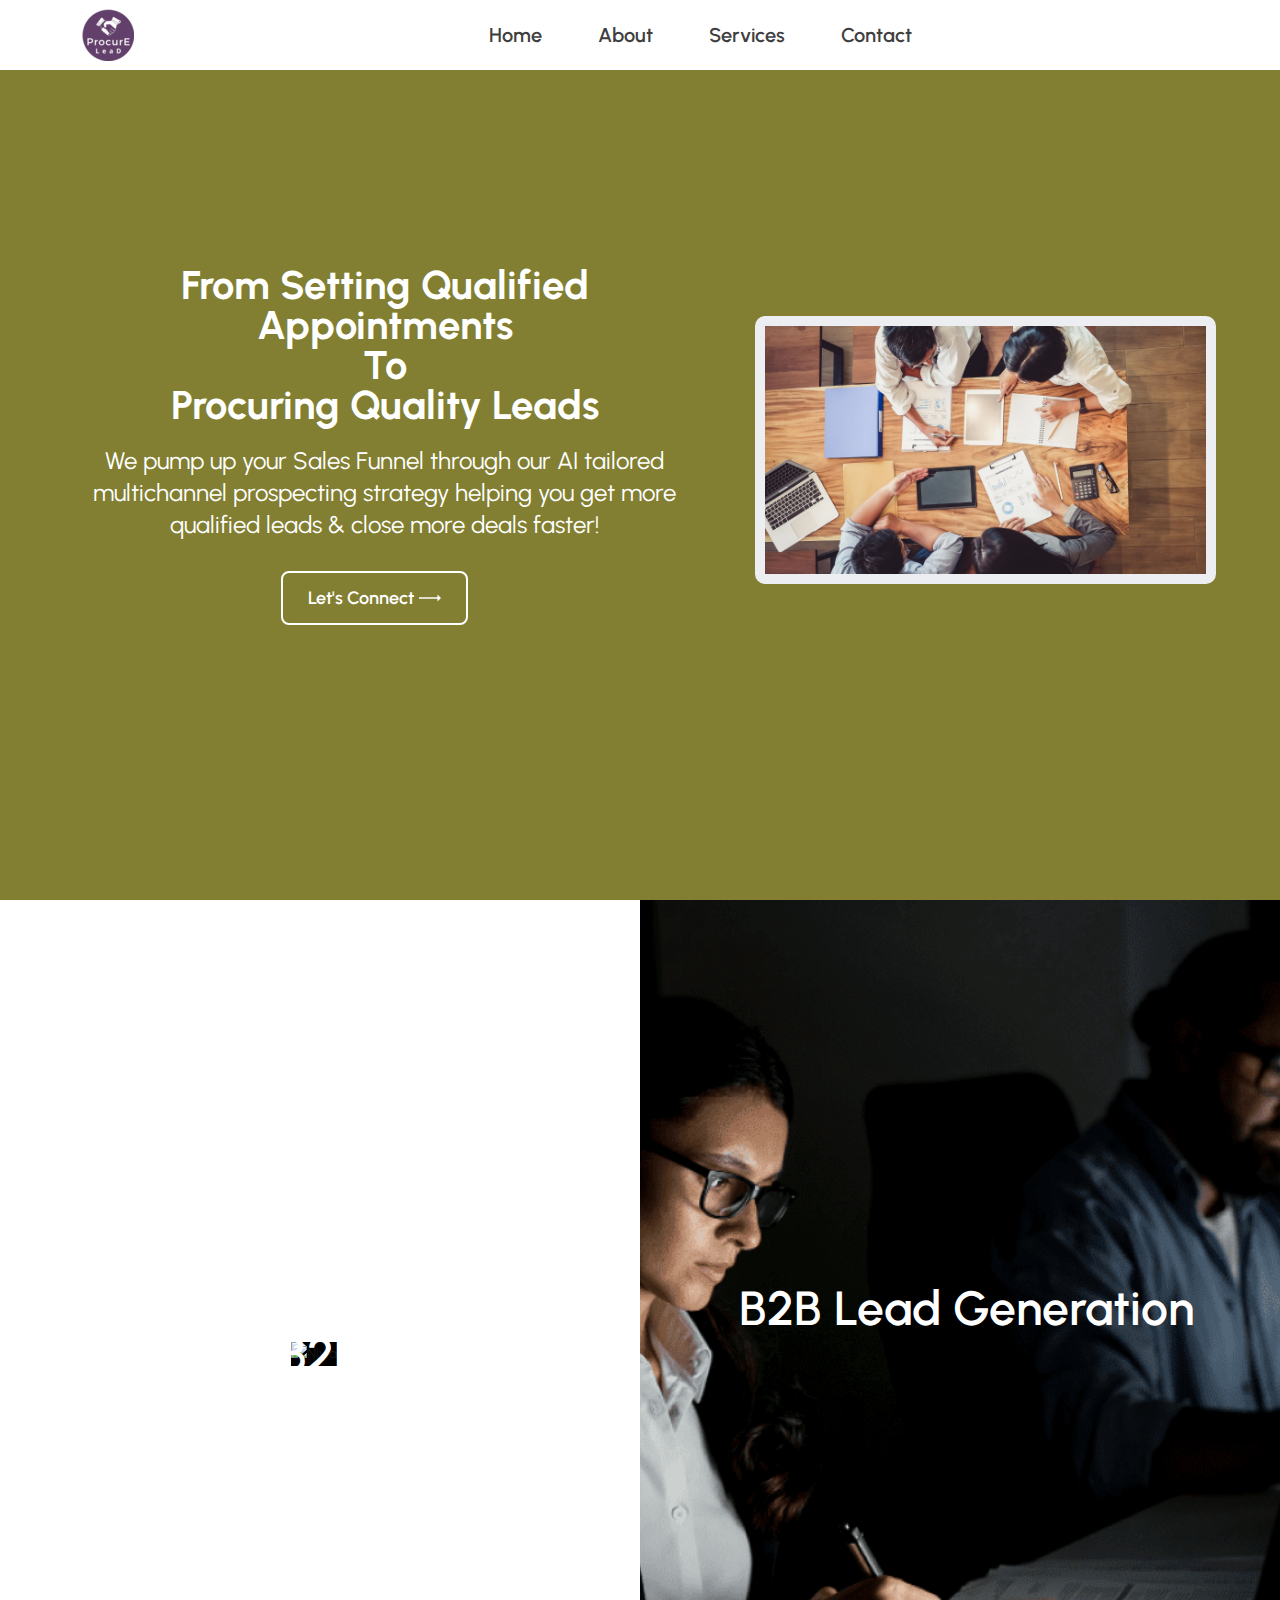
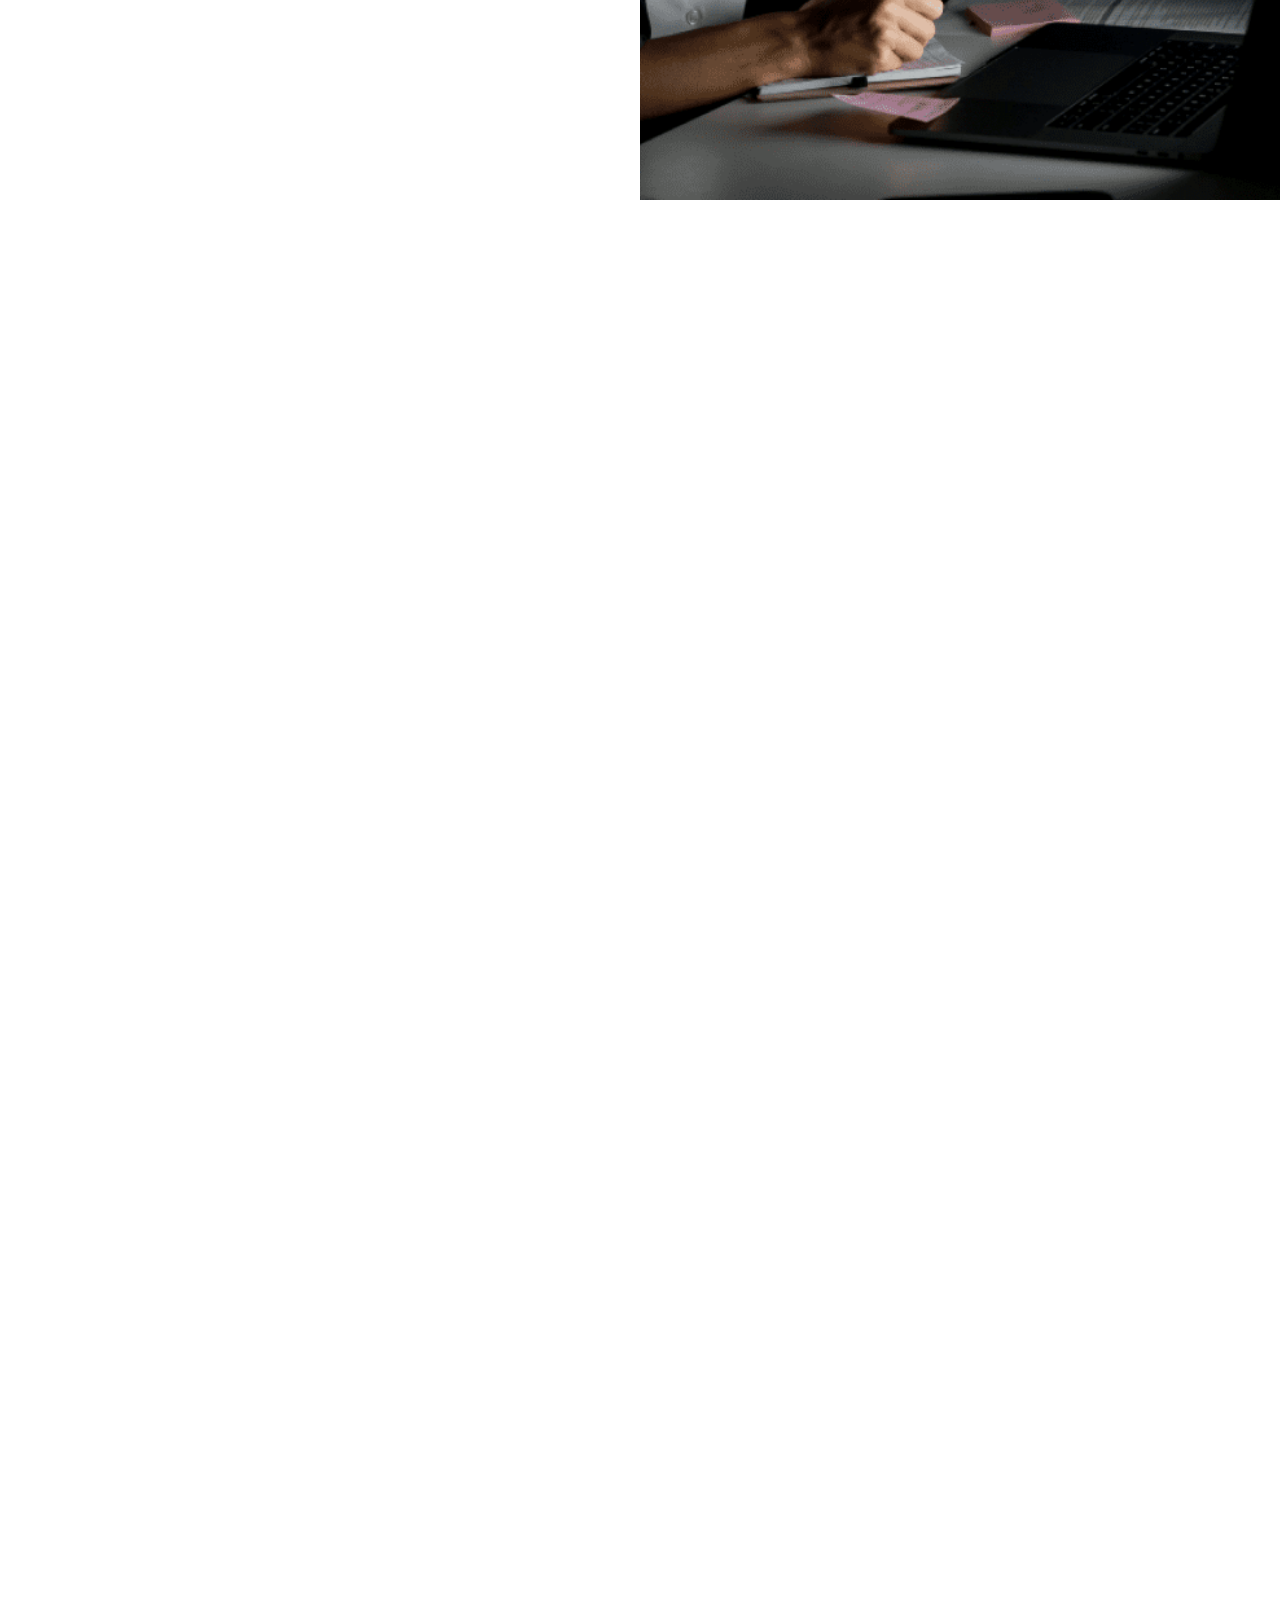
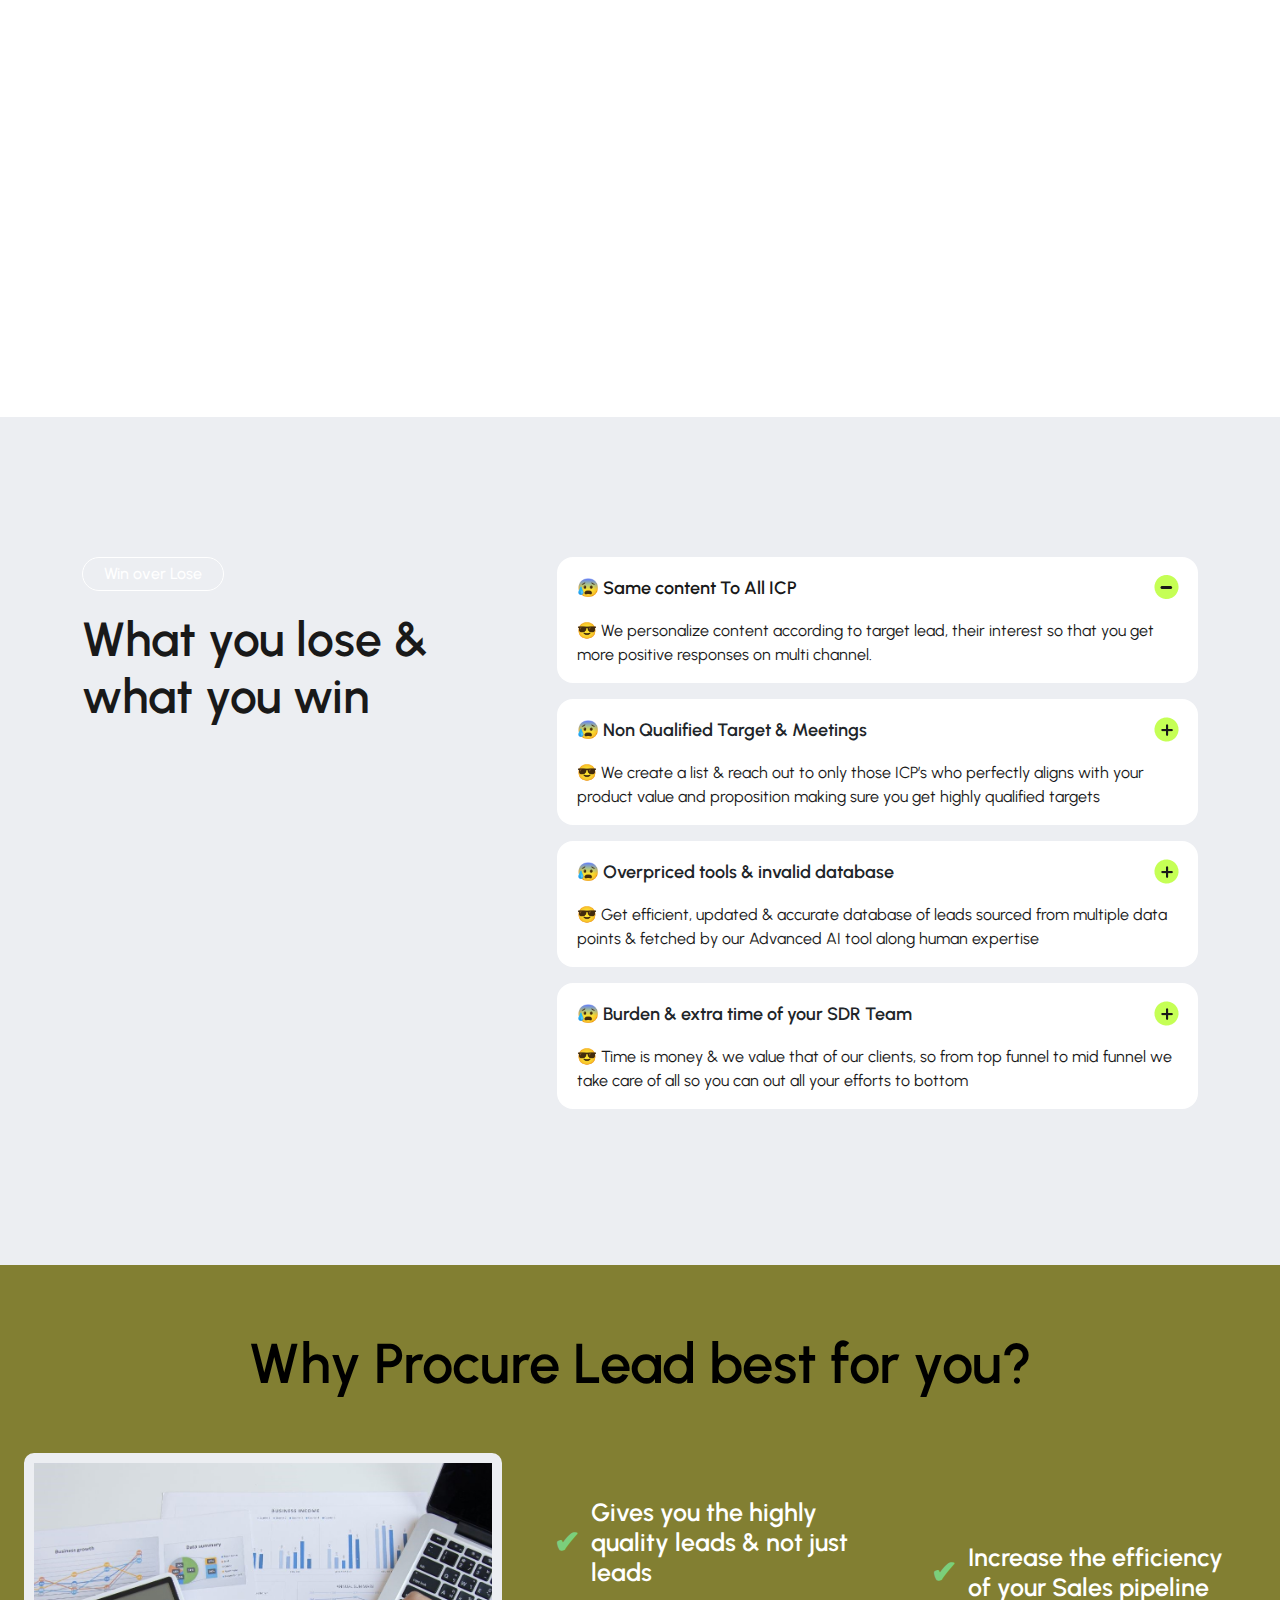
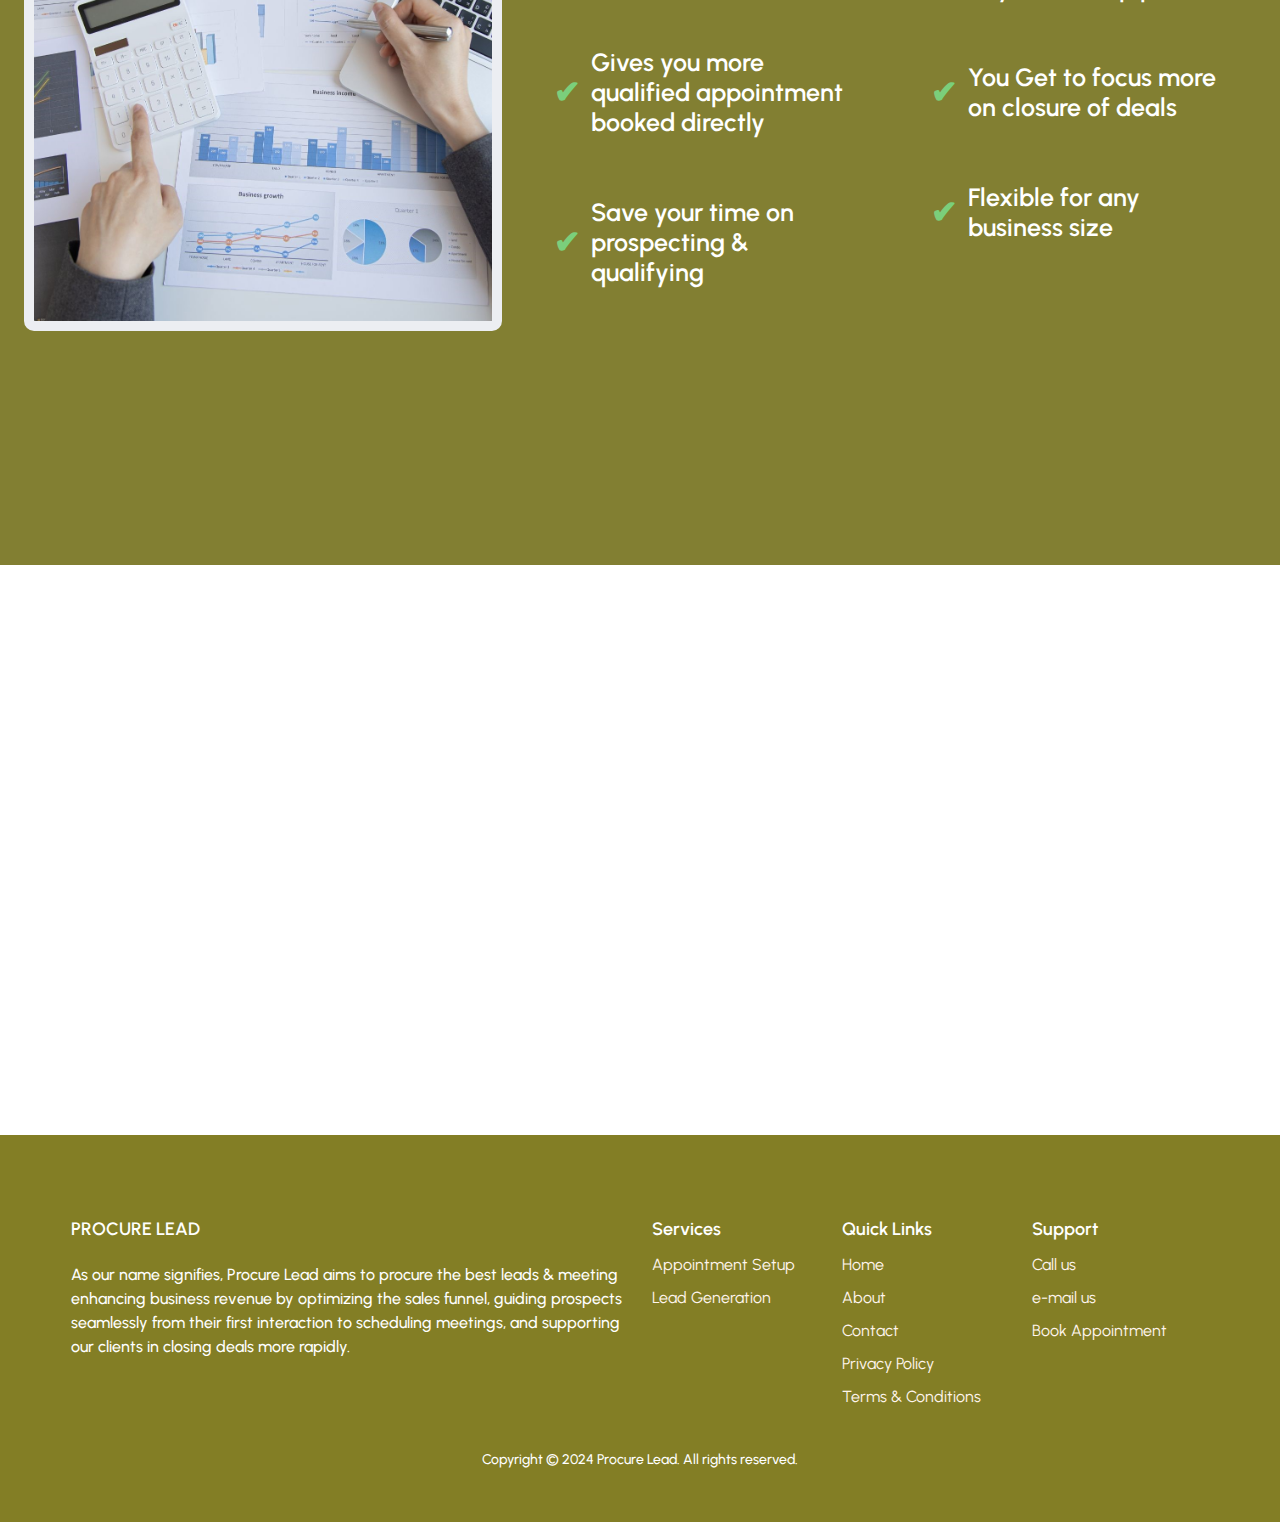
==== index.html @ e47e96f0 "Procure update 5th Sept" ====
<!DOCTYPE html>
<html lang="en">
  <head>
    <meta charset="UTF-8">
    <meta name="viewport" content="width=device-width, initial-scale=1, maximum-scale=1">
    <meta http-equiv="X-UA-Compatible" content="ie=edge">
    <meta name="msapplication-TileColor" content="#0E0E0E">
    <meta name="template-color" content="#0E0E0E">
    <meta name="description" content="Index page">
    <meta name="keywords" content="index, page">
    <meta name="author" content="">
    <link rel="shortcut icon" type="image/x-icon" href="assets/imgs/template/favicon.svg">
    <link href="assets/css/style.css?v=1.0.0" rel="stylesheet">
    <title>Procure - Your Growth Partner for Quality Leads.</title>
  </head>
  <body>
    <!-- <div id="preloader-active">
      <div class="preloader d-flex align-items-center justify-content-center">
        <div class="preloader-inner position-relative">
          <div class="text-center"><img src="assets/imgs/template/loading.gif" alt="Nivia"></div>
        </div>
      </div>
    </div> -->
    <header class="header sticky-bar">
      <div class="container">
        <div class="main-header">
          <div class="header-left">
            <div class="header-logo"><a class="d-flex" href="index.html"><img alt="Nivia" src="assets/imgs/template/logo.png"></a></div>
            <div class="header-nav">
              <nav class="nav-main-menu d-none d-xl-block">
                <ul class="main-menu">
                  <li class="has-children"><a class="active" href="index.html">Home</a></li>
                  <li class="has-children"><a href="about.html">About</a></li>
                  <li class="has-children"><a href="#">Services</a>
                    <ul>
                      <li><a href="b2b-appointment-service.html">B2B Appointment Service</a></li>
                      <li><a href="b2b-lead-generation-service.html">Lead Generation Service</a></li>
                    </ul>
                  </li>
                  
                  <li class="has-children"><a href="contact.html">Contact</a></li>
                </ul>
              </nav>
            </div>
          </div>
          <div class="header-right"><a class="btn btn-search hover-up" href="#"></a>
            <div class="form-search p-20 dark">
              <form action="#">
                <input class="form-control" type="text" placeholder="Search">
                <input class="btn-search-2" type="submit" value="">
              </form>
              <div class="popular-keywords text-start mt-20">
                <p class="mb-10 color-white">Popular search:</p><a class="color-gray-600 mr-10 font-xs" href="#">Platform,</a><a class="color-gray-600 mr-10 font-xs" href="#"># Database,</a><a class="color-gray-600 mr-10 font-xs" href="#"># Price</a>
              </div>
            </div><a class="btn btn-brand-4-medium hover-up" href="#">SCHEDULE
              <svg width="22" height="22" viewbox="0 0 22 22" fill="none" xmlns="http://www.w3.org/2000/svg">
                <path d="M22 11.0003L18.4791 7.47949V10.3074H0V11.6933H18.4791V14.5213L22 11.0003Z" fill=""></path>
              </svg></a>
            <div class="burger-icon burger-icon-white"><span class="burger-icon-top"></span><span class="burger-icon-mid"></span><span class="burger-icon-bottom"></span></div>
          </div>
        </div>
      </div>
    </header>
    <div class="mobile-header-active mobile-header-wrapper-style perfect-scrollbar">
      <div class="mobile-header-wrapper-inner">
        <div class="burger-icon burger-icon-white"><span class="burger-icon-top"></span><span class="burger-icon-mid"></span><span class="burger-icon-bottom"></span></div>
        
        <div class="mobile-header-content-area">
          <div class="perfect-scroll">
            <div class="mobile-search mobile-header-border mb-30">
              <form action="#">
                <input type="text" placeholder="Search for items…"><i class="fi-rr-search"></i>
              </form>
            </div>
            <div class="mobile-menu-wrap mobile-header-border">
              <nav>
                <ul class="mobile-menu font-heading">
                  <li class="has-children"><a class="active" href="index.html">Home</a></li>
                  <li class="has-children"><a href="about.html">About</a></li>
                  <li class="has-children"><a href="#">Services</a>
                    <ul>
                      <li><a href="b2b-appointment-service.html">B2B Appointment Service</a></li>
                      <li><a href="b2b-lead-generation-service.html">Lead Generation Service</a></li>
                    </ul>
                  </li>
                  
                  <li class="has-children"><a href="contact.html">Contact</a></li>
                </ul>
              </nav>
            </div>
            
            <div class="mobile-social-icon mb-50">
              <h6 class="mb-25">Follow Us</h6><a class="icon-socials icon-facebook" href="#"><img alt="Nivia" src="assets/imgs/template/icons/fb.svg"></a><a class="icon-socials icon-instagram" href="#"><img alt="Nivia" src="assets/imgs/template/icons/in.svg"></a><a class="icon-socials icon-twitter" href="#"><img alt="Nivia" src="assets/imgs/template/icons/tw.svg"></a><a class="icon-socials icon-be" href="#"><img alt="Nivia" src="assets/imgs/template/icons/be.svg"></a>
            </div>
            <div class="site-copyright">Copyright 2023 &copy; Procure Lead.<br>Designed by dworkstudio</div>
          </div>
        </div>
      </div>
    </div>

    <main class="main">
      <!-- Home Section -->
      <section class="full-screen-section wow animate__animated animate__fadeIn">
        <div class="content-wrapper ">
            <div class="text-content">
                <h1>From Setting Qualified Appointments <br> To <br>Procuring Quality Leads</h1>
                <p>We pump up your Sales Funnel through our AI tailored multichannel prospecting strategy helping you get more qualified leads & close more deals faster!</p>
                <div class="d-flex mb-0">
                  <a class="btn btn-brand-4-medium mr-20" href="#">Let's Connect
                    <svg width="22" height="8" viewbox="0 0 22 8" fill="none" xmlns="http://www.w3.org/2000/svg">
                      <path d="M22 3.99934L18.4791 0.478516V3.30642H0V4.69236H18.4791V7.52031L22 3.99934Z" fill=""></path>
                    </svg></a>
                  <!-- <a class="hover-up" href="#">
                    <img src="assets/imgs/page/homepage1/appstore.png" alt="Nivia">
                  </a> -->
                </div>
              </div>
            <div class="image-content">
                <img src="assets/imgs/page/homepage1/section-1-home.jpg" alt="Team working" />
            </div>
        </div>
    </section> 
      <!-- Services -->
      <div class="row "> 
        <div class="col-lg-6 col-md-6 d-flex align-items-center justify-content-center"> 
          <div class="card-we-know text-center hover-card animate__animated animate__fadeIn"> 
            <div class="card-image"> 
              <img src="assets/imgs/page/services/services-1.jpg" alt="Nivia">
            </div>
            <div class="card-info"> 
              <a class="card-title" href="b2b-appointment-service.html"> 
                <h4 class="heading-2">B2B Appointment Set Up</h4>
                
              </a>
              <div class="card-desc"> 
                <p class="text-label">We get your calendar booked directly with our precise outbound approach & advanced methodology from prospecting, engaging, qualifying to setting appointment with multi channel presence where we make sure you get highly converted meetings so that you only focus on closing deals & not wasting your time on reach outs & follow ups</p>
                <a href="b2b-appointment-service.html" class="btn btn-learn-more">Learn More</a>
              </div>
            </div>
          </div>
        </div>
        <div class="col-lg-6 col-md-6 d-flex align-items-center justify-content-center"> 
          <div class="card-we-know hover-card"> 
            <div class="card-image"> 
              <img src="assets/imgs/page/homepage1/img-news2.png" alt="Nivia">
            </div>
            <div class="card-info"> 
              <a class="card-title" href="b2b-lead-generation-service.html"> 
                <h4 class="heading-2">B2B Lead Generation</h4>
              </a>
              <div class="card-desc"> 
                <p class="text-label">Don't just get leads, get qualified leads where we understand your pain point, Identify, research, strategize & finally fetch data points from multiple sources with our advanced AI tool just to get you the updated & accurate contact details without making you pay for overpriced database tools</p>
                <a href="b2b-lead-generation-service.html" class="btn btn-learn-more">Learn More</a>
              </div>
            </div>
          </div>
        </div>
      </div>

      <!-- How It Works -->
      <section class="section-box wow animate__animated animate__fadeIn ">
        <div class="container">
          <div class="text-center">
            <!-- <a class="btn btn-brand-5" href="#">Our Solution</a> -->
            <h2 class="mb-50 mt-30 neutral-700">How Procure Lead Works</h2>
            <!-- <p class="text-md neutral-500 mb-55">In general, analyses of famous case studies help your clients, partners, and visitors have a better<br class="d-none d-lg-block">understanding of what is going on in the market. Your helpful advice can also be beneficial for audiences,<br class="d-none d-lg-block">which keeps them coming back for more.</p> -->
            <img src="assets/imgs/page/homepage1/homepage-section-3.png" alt="Nivia">
          </div>
          <div class="text-center mt-50 mb-50">
            <p class="text-label">Ready to grow your business? <a class="brand-4" href="#"> Let’s talk</a></p>
          </div>
        </div>
      </section>

      <!-- Testimonial Section -->
      <section class="section-box wow animate__animated animate__fadeIn box-testimonials-3">
        <div class="container">
          <div class="row">
            <div class="col-lg-6 mb-30"><img src="assets/imgs/page/homepage1/img-testimonial.png" alt="Nivia"></div>
            <div class="col-lg-6 mb-30">
              <div class="row align-items-end">
                <div class="col-lg-8 mb-50"><a class="btn btn-brand-4-sm" href="#">Testimonials</a>
                  <h3 class="mt-20 neutral-0">Here’s Why Our Customers Love Us</h3>
                </div>
                <div class="col-lg-4 mb-50">
                  <div class="box-button-slider box-button-slider-black">
                    <div class="swiper-button-prev swiper-button-prev-testimonials swiper-button-prev-3">
                      <svg width="16" height="16" viewbox="0 0 16 16" fill="none" xmlns="http://www.w3.org/2000/svg">
                        <path d="M6.66667 3.33398L2 8.00065M2 8.00065L6.66667 12.6673M2 8.00065H14" stroke="" stroke-width="2" stroke-linecap="round" stroke-linejoin="round"></path>
                      </svg>
                    </div>
                    <div class="swiper-button-next swiper-button-next-testimonials swiper-button-next-3">
                      <svg width="16" height="16" viewbox="0 0 16 16" fill="none" xmlns="http://www.w3.org/2000/svg">
                        <path d="M9.33333 3.33398L14 8.00065M14 8.00065L9.33333 12.6673M14 8.00065H2" stroke="" stroke-width="2" stroke-linecap="round" stroke-linejoin="round"></path>
                      </svg>
                    </div>
                  </div>
                </div>
              </div>
              <div class="box-swiper mt-30">
                <div class="swiper-container swiper-group-1">
                  <div class="swiper-wrapper">
                    <div class="swiper-slide">
                      <div class="card-testimonial-3">
                        <!-- <div class="card-image"><img src="assets/imgs/page/homepage1/img-review.png" alt="Nivia"></div> -->
                        <div class="card-info">
                          <p class="text-md neutral-500">“Making Procure Lead as our B2B sales outreach was one of the best decisions. The quality of meetings that are coming in our sales pipeline is visible based on our conversions. They work very professionally & understand our demands with full flexibility. Would recommend it to B2B startups who are keen to grow their business!”</p>
                          <div class="card-author-review">
                            <div class="card-author-info"><span class="author-name">-  Dice</span><span class="author-tag"></span></div>
                            <div class="card-rate"><img src="assets/imgs/page/homepage1/star.svg" alt="Nivia"><img src="assets/imgs/page/homepage1/star.svg" alt="Nivia"><img src="assets/imgs/page/homepage1/star.svg" alt="Nivia"><img src="assets/imgs/page/homepage1/star.svg" alt="Nivia"><img src="assets/imgs/page/homepage1/star.svg" alt="Nivia"></div>
                          </div>
                        </div>
                      </div>
                    </div>
                    <div class="swiper-slide">
                      <div class="card-testimonial-3">
                        <!-- <div class="card-image"><img src="assets/imgs/page/homepage1/img-review-2.png" alt="Nivia"></div> -->
                        <div class="card-info">
                          <p class="text-md neutral-500">Procure Lead is the best business partner we ever came across. Their level of dedication to work on our ICP & to bring high end leads with the affordable cost helped us to talk only with those prospects who wanted to work with us without wasting time on wrong leads & overpriced tools.</p>
                          <div class="card-author-review">
                            <div class="card-author-info"><span class="author-name">- Soon</span><span class="author-tag"></span></div>
                            <div class="card-rate"><img src="assets/imgs/page/homepage1/star.svg" alt="Nivia"><img src="assets/imgs/page/homepage1/star.svg" alt="Nivia"><img src="assets/imgs/page/homepage1/star.svg" alt="Nivia"><img src="assets/imgs/page/homepage1/star.svg" alt="Nivia"><img src="assets/imgs/page/homepage1/star.svg" alt="Nivia"></div>
                          </div>
                        </div>
                      </div>
                    </div>
                    <div class="swiper-slide">
                      <div class="card-testimonial-3">
                        <!-- <div class="card-image"><img src="assets/imgs/page/homepage1/img-review-2.png" alt="Nivia"></div> -->
                        <div class="card-info">
                          <p class="text-md neutral-500">The way Procure Lead has helped us increase our leads in the past few months is tremendous. Them taking care of entire outbound outreach by giving us a chance to focus entirely on closure of deals has made our workflow easy, fast & less complex.</p>
                          <div class="card-author-review">
                            <div class="card-author-info"><span class="author-name">- Soon</span><span class="author-tag"></span></div>
                            <div class="card-rate"><img src="assets/imgs/page/homepage1/star.svg" alt="Nivia"><img src="assets/imgs/page/homepage1/star.svg" alt="Nivia"><img src="assets/imgs/page/homepage1/star.svg" alt="Nivia"><img src="assets/imgs/page/homepage1/star.svg" alt="Nivia"><img src="assets/imgs/page/homepage1/star.svg" alt="Nivia"></div>
                          </div>
                        </div>
                      </div>
                    </div>
                  </div>
                </div>
              </div>
            </div>
          </div>
        </div>
      </section>

      <!-- Win over Losses Section -->
      <section class="section-box box-faqs-3">
        <div class="container">
          <div class="row"> 
            <div class="col-lg-5">
              <div class="box-faq-left"><a class="btn btn-brand-4-sm" href="#">Win over Lose</a>
                <h2 class="heading-2 mb-20 mt-20">What you lose & what you win</h2>
                <!-- <p class="text-lg neutral-700">Have questions or need assistance? We’re here to help! Whether you want to learn more about our services, discuss your business needs, or just say hello, our team is ready to connect with you. Reach out to us today, and we'll get back to you as soon as possible.<a class="text-18-bold brand-1-1" href="contact.html">Contact us</a></p> -->
              </div>
            </div>
            <div class="col-lg-7">
              <div class="accordion accordion-flush accordion-style-2" id="accordionFAQS">
                <div class="accordion-item">
                  <h2 class="accordion-header" id="flush-headingOne">
                    <button class="accordion-button" type="button" data-bs-toggle="collapse" data-bs-target="#flush-collapseOne" aria-expanded="false" aria-controls="flush-collapseOne">😰 Same content To All ICP</button>
                  </h2>
                  <div class="accordion-collapse collapse show" id="flush-collapseOne" aria-labelledby="flush-headingOne" data-bs-parent="#accordionFAQS">
                    <div class="accordion-body">
                      <p>😎 We personalize content according to target lead, their interest so that you get more positive responses on multi channel.</p>
                    </div>
                  </div>
                </div>
                <div class="accordion-item">
                  <h2 class="accordion-header" id="flush-headingTwo">
                    <button class="accordion-button collapsed" type="button" data-bs-toggle="collapse" data-bs-target="#flush-collapseTwo" aria-expanded="false" aria-controls="flush-collapseTwo">😰 Non Qualified Target & Meetings</button>
                  </h2>
                  <div class="accordion-collapse collapse show" id="flush-collapseTwo" aria-labelledby="flush-headingTwo" data-bs-parent="#accordionFAQS">
                    <div class="accordion-body">😎 We create a list & reach out to only those ICP’s who perfectly aligns with your product value and proposition making sure you get highly qualified targets</div>
                  </div>
                </div>
                <div class="accordion-item">
                  <h2 class="accordion-header" id="flush-headingThree">
                    <button class="accordion-button collapsed" type="button" data-bs-toggle="collapse" data-bs-target="#flush-collapseThree" aria-expanded="false" aria-controls="flush-collapseThree">😰 Overpriced tools & invalid database</button>
                  </h2>
                  <div class="accordion-collapse collapse show" id="flush-collapseThree" aria-labelledby="flush-headingThree" data-bs-parent="#accordionFAQS">
                    <div class="accordion-body">😎 Get efficient, updated & accurate database of leads sourced from multiple data points & fetched by our Advanced AI tool along human expertise</div>
                  </div>
                </div>
                <div class="accordion-item">
                  <h2 class="accordion-header" id="flush-headingFour">
                    <button class="accordion-button collapsed " type="button" data-bs-toggle="collapse" data-bs-target="#flush-collapseFour" aria-expanded="false" aria-controls="flush-collapseFour">😰 Burden & extra time of your SDR Team</button>
                  </h2>
                  <div class="accordion-collapse collapse show" id="flush-collapseFour" aria-labelledby="flush-headingFour" data-bs-parent="#accordionFAQS">
                    <div class="accordion-body">😎 Time is money & we value that of our clients, so from top funnel to mid funnel we take care of all so you can out all your efforts to bottom</div>
                  </div>
                </div>
              </div>
            </div>
          </div>
        </div>
      </section>  

      <!-- Why Procure Lead -->
      <section class="full-screen-section">
        <div class="container-fluid">
          <h2 class="mb-50 mt-50 text-center heading-1">Why Procure Lead best for you?</h2>
          <div class="row no-gutters mb-50">
            <!-- First Div: Title and Image -->
            <div class="image-content">
              <img src="assets/imgs/page/homepage1/home-section-4.jpg" alt="Team working" />
          </div>
            
      
            <!-- Second Div: Column with Three Items -->
            <div class="col-lg-3 col-md-3 d-flex flex-column align-items-center justify-content-center second-div">
              <div class="item">
                <span class="check-mark">✔</span>
                <span class="item-text">Gives you the highly quality leads & not just leads</span>
            </div>
              <div class="item"><span class="check-mark">✔</span>Gives you more qualified appointment booked directly</div>
              <div class="item"><span class="check-mark">✔</span>Save your time on prospecting & qualifying</div>
            </div>
      
            <!-- Third Div: Column with Three Items -->
            <div class="col-lg-3 col-md-3 d-flex flex-column align-items-center justify-content-center third-div">
              <div class="item"><span class="check-mark">✔</span>Increase the efficiency of your Sales pipeline</div>
              <div class="item"><span class="check-mark">✔</span>You Get to focus more on closure of deals</div>
              <div class="item"><span class="check-mark">✔</span>Flexible for any business size</div>
            </div>
          </div>
        </div>
      </section>

      <!-- Appointment Booking Section -->
      <section class="section-box wow animate__animated animate__fadeIn box-faqs-2">
        <div class="box-faqs-2-inner">
          <div class="container">
            <div class="text-center">
              <div class="text-center">
                <div class="box-support-faq">Still have questions? Go to our<a class="brand-4" href="contact.html">&nbsp; Support Center</a>&nbsp; for help</div>
              </div>
              <h2 class="mb-40 ">Want to start getting qualified meetings booked directly on your calendar?</h2>
              <!-- <p class="text-md neutral-500 mb-60">Find answers to common questions in our comprehensive FAQs section,<br class="d-none d-lg-block">providing clarity and support for your crypto journey</p> -->
            </div>
            <div class="box-buttons justify-content-center">
              <a class="btn btn-brand-for-white-bg mr-15" href="#">Book a Demo
                <svg width="22" height="22" viewbox="0 0 22 22" fill="none" xmlns="http://www.w3.org/2000/svg">
                  <path d="M22 11.0003L18.4791 7.47949V10.3074H0V11.6933H18.4791V14.5213L22 11.0003Z" fill=""></path>
                </svg>
              </a>
              <!-- <a class="btn btn-play popup-youtube text-lg" href="https://www.youtube.com/watch?v=SZEflIVnhH8">
                <div class="video-play-button"><span></span></div> How It Work
              </a> -->
            </div>
            
          </div>
        </div>
      </section>
      
      
      
       
      
    </main>

    <footer class="footer footer-style-3 footer-style-5">
      <div class="container">
        <div class="row">
          <!-- Main Description Section (60%) -->
          <div class="col-lg-6 col-md-12 mb-30 footer-section-procure">
            <a href="index.html">
              <h5 class="neutral-0 mb-10 text-18-semibold neutral-0">PROCURE LEAD</h5>
            </a>
            <div class="mt-20 mb-20">
              <p class="text-md neutral-600 mb-10 color-white">
                As our name signifies, Procure Lead aims to procure the best leads & meeting enhancing business revenue by optimizing the sales funnel, guiding prospects seamlessly from their first interaction to scheduling meetings, and supporting our clients in closing deals more rapidly.
              </p>
            </div>
          </div>
    
          <!-- Services Section (10%) -->
          <div class="col-lg-2 col-md-4 col-sm-6 mb-30">
            <h5 class="neutral-0 mb-10 text-18-semibold neutral-0">Services</h5>
            <ul class="menu-footer">
              <li><a href="b2b-appointment-service.html">Appointment Setup</a></li>
              <li><a href="b2b-lead-generation-service.html">Lead Generation</a></li>
            </ul>
          </div>
    
          <!-- Quick Links Section (10%) -->
          <div class="col-lg-2 col-md-4 col-sm-6 mb-30">
            <h5 class="neutral-0 mb-10 text-18-semibold neutral-0">Quick Links</h5>
            <ul class="menu-footer">
              <li><a href="index.html">Home</a></li>
              <li><a href="about.html">About</a></li>
              <li><a href="contact.html">Contact</a></li>
              <li><a href="term-conditions.html">Privacy Policy</a></li>
              <li><a href="term-conditions.html">Terms & Conditions</a></li>
            </ul>
          </div>
    
          <!-- Support & Social Media Section (20%) -->
          <div class="col-lg-2 col-md-4 mb-30">
            <h5 class="neutral-0 mb-10 text-18-semibold neutral-0">Support</h5>
            <ul class="menu-footer">
              <li><a href="tel:+916264639460">Call us</a></li>
              <li><a href="mailto:shreyamathur9999@gmail.com">e-mail us</a></li>
              <li><a href="#">Book Appointment</a></li>
            </ul>
            <!-- <div class="box-socials-footer">
              <a class="icon-socials icon-facebook" href="#">
                <img alt="Facebook" src="assets/imgs/template/icons/fb.svg">
              </a>
              <a class="icon-socials icon-instagram" href="#">
                <img alt="Instagram" src="assets/imgs/template/icons/in.svg">
              </a>
              <a class="icon-socials icon-twitter" href="#">
                <img alt="Twitter" src="assets/imgs/template/icons/tw.svg">
              </a>
             
            </div> -->
          </div>
        </div>
        <div class="footer-bottom mt-0">
          <div class="row">
            <div class="col-12 text-center">
              <p class="text-sm neutral-600 mb-0">Copyright &copy; 2024 Procure Lead. All rights reserved.</p>
            </div>
          </div>
        </div>
      </div>
    </footer>
    
    
    <!--Vendors Scripts-->
    <script src="assets/js/vendor/jquery-3.7.0.min.js"></script>
    <script src="assets/js/vendor/jquery-migrate-3.3.0.min.js"></script>
    <script src="assets/js/vendor/bootstrap.bundle.min.js"></script>
    <!--Other-->
    <script src="assets/js/plugins/magnific-popup.js"></script>
    <script src="assets/js/plugins/perfect-scrollbar.min.js"></script>
    <script src="assets/js/plugins/swiper-bundle.min.js"></script>
    <script src="assets/js/plugins/slick.js"></script>
    <script src="assets/js/plugins/jquery.carouselTicker.js"></script>
    <script src="assets/js/plugins/masonry.min.js"></script>
    <script src="assets/js/plugins/scrollup.js"></script>
    <script src="assets/js/plugins/wow.js"></script>
    <script src="assets/js/plugins/waypoints.js"></script>
    <script src="assets/js/plugins/counterup.js"></script>
    <!-- Count down-->
    <script src="assets/js/vendor/jquery.countdown.min.js"></script>
    <!--Custom script for this template-->
    <script src="assets/js/main.js?v=1.0.0"></script>
  </body>
</html>
---- assets/css/style.css ----
/***
 Theme Name: Nivia
 Description: Board Finder HTML template
 Version: 1.0
 License: GNU General Public License v2 or later
 License URI: http://www.gnu.org/licenses/gpl-2.0.html
==============================
TABLE CONTENT
 Import Google Fonts
 Include Third Party CSS Library
 GENERAL
 HEADER
 Offcanvas Sidebar
 Search form
 Main header
 Mega menu
 Header layouts
 Page layouts
 Pagination
 Breadcrumb
 CATEGORY PAGES
 SINGLE POST
 Author box
 comment
 Post share social
 WP STYPE
 Custom amine
***/
@import url(https://fonts.bunny.net/css?family=urbanist:200,300,400,500,600,700);
/*import vendors*/
@import url(../css/vendors/normalize.css);
@import url(../css/vendors/bootstrap.min.css);
@import url(../css/vendors/uicons-regular-rounded.css);
/*import plugins*/
@import url(../css/plugins/swiper-bundle.min.css);
@import url(../css/plugins/magnific-popup.css);
@import url(plugins/animate.css);
@import url(../css/plugins/select2.min.css);
@import url(../css/plugins/perfect-scrollbar.css);
@import url(../css/plugins/carouselTicker.css);
/*RESET*/
html,
body,
div,
span,
applet,
object,
iframe,
h1,
h2,
h3,
h4,
h5,
h6,
p,
blockquote,
pre,
a,
abbr,
acronym,
address,
big,
cite,
code,
del,
dfn,
em,
img,
ins,
kbd,
q,
s,
samp,
small,
strike,
strong,
sub,
sup,
tt,
var,
b,
u,
i,
center,
dl,
dt,
dd,
ol,
ul,
li,
fieldset,
form,
label,
legend,
table,
caption,
tbody,
tfoot,
thead,
tr,
th,
td,
article,
aside,
canvas,
details,
embed,
figure,
figcaption,
footer,
header,
hgroup,
menu,
nav,
output,
ruby,
section,
summary,
time,
mark,
audio,
video {
  margin: 0;
  padding: 0;
  border: 0;
  font-size: 100%;
  font: inherit;
  vertical-align: baseline;
}

main {
  display: block;
  clear: both;
}

thead {
  font-weight: 600;
}

article,
aside,
details,
figcaption,
figure,
footer,
header,
hgroup,
menu,
nav,
section {
  display: block;
}

body {
  line-height: 1;
}

ol,
ul {
  list-style: none;
}

blockquote,
q {
  quotes: none;
}

blockquote:before,
blockquote:after,
q:before,
q:after {
  content: "";
  content: none;
}

table {
  border-collapse: collapse;
  border-spacing: 0;
}

img {
  max-width: 100%;
}

input,
select,
button,
textarea {
  font-family: "Urbanist", sans-serif;
  font-size: 14px;
}

*:focus,
select:focus,
.custom-select:focus,
button:focus,
textarea:focus,
textarea.form-control:focus,
input.form-control:focus,
input[type="text"]:focus,
input[type="password"]:focus,
input[type="email"]:focus,
input[type="number"]:focus,
[type="text"].form-control:focus,
[type="password"].form-control:focus,
[type="email"].form-control:focus,
[type="tel"].form-control:focus,
[contenteditable].form-control:focus {
  outline: none !important;
  box-shadow: none !important;
}

input:focus::-moz-placeholder {
  opacity: 0;
  -moz-transition: 0.4s;
  transition: 0.4s;
}

a {
  color: #319f1f;
}
a:hover {
  color: #52b8aa;
}

li.hr span {
  width: 100%;
  height: 1px;
  background-color: #e4e4e4;
  margin: 20px 0;
  display: block;
}

/*--- Common Classes---------------------*/
::-moz-placeholder {
  color: #727373;
  opacity: 1;
}
::placeholder {
  color: #727373;
  opacity: 1;
}

:-ms-input-placeholder,
::-webkit-input-placeholder {
  color: #727373;
  opacity: 1;
}

.fix {
  overflow: hidden;
}

.hidden {
  display: none;
}

.clear {
  clear: both;
}

.section {
  float: left;
  width: 100%;
}

.f-right {
  float: right;
}

.capitalize {
  text-transform: capitalize;
}

.uppercase {
  text-transform: uppercase;
}

.bg-img {
  background-position: center center;
  background-size: cover;
}

.position-relative {
  position: relative;
}

.height-100vh {
  height: 100vh !important;
}

*:focus,
select:focus,
.custom-select:focus,
button:focus,
textarea:focus,
textarea.form-control:focus,
input.form-control:focus,
input[type="text"]:focus,
input[type="password"]:focus,
input[type="email"]:focus,
input[type="number"]:focus,
[type="text"].form-control:focus,
[type="password"].form-control:focus,
[type="email"].form-control:focus,
[type="tel"].form-control:focus,
[contenteditable].form-control:focus {
  outline: none !important;
  box-shadow: none;
}

.hover-up {
  transition: all 0.25s cubic-bezier(0.02, 0.01, 0.47, 1);
}
.hover-up:hover {
  transform: translateY(-3px);
  transition: all 0.25s cubic-bezier(0.02, 0.01, 0.47, 1);
}

body {
  background: #fff;
  background-size: contain;
}

.form-control {
  border: 1px solid #d1d3d4;
  border-radius: 8px;
  background-color: #ffffff;
  padding: 11px 15px 13px 15px;
  width: 100%;
  color: #727373;
}
.form-control::-moz-placeholder {
  color: #9b9c9f;
}
.form-control::placeholder {
  color: #9b9c9f;
}

.form-group {
  position: relative;
}
.form-group i {
  position: absolute;
  top: 50%;
  transform: translateY(-50%);
  left: 15px;
  font-size: 18px;
  color: #727373;
}

textarea.form-control {
  height: auto;
}

.form-icons {
  padding-left: 41px;
}

.text-white {
  color: #ffffff;
}

.brand-1-1 {
  color: #52b8aa;
}

.brand-1 {
  color: #d280e5;
}

.brand-4 {
  color: #392583;
}

@media (min-width: 1400px) {
  .container {
    max-width: 1503px;
  }
}
strong {
  font-weight: bold;
}

.divider {
  border-top: 1px solid #d1d3d4;
  margin: 20px 0px;
}

a {
  text-decoration: none;
}

*:hover {
  transition-duration: 0.2s;
}

.section-box {
  display: block;
  width: 100%;
  overflow: hidden;
}

.text-shadow {
  text-shadow: 0px 4px 4px rgba(0, 0, 0, 0.25);
}

.img-responsive {
  max-width: 100%;
}

.link-green {
  color: #319f1f;
}

.dropdown {
  position: relative;
}
.dropdown .dropdown-menu.show {
  border: thin solid #d1d3d4;
  box-shadow: 0px 9px 26px 0px rgba(31, 31, 51, 0.06);
  background-color: #ffffff;
  border-radius: 10px;
  padding: 0;
}
.dropdown .dropdown-menu.show .dropdown-item {
  padding: 10px 20px;
  color: #2b2c2d;
  font-size: 14px;
}
.dropdown .dropdown-menu.show .dropdown-item.active {
  color: #fff;
  text-decoration: none;
  background-color: #d280e5;
}
.dropdown .dropdown-menu.show .dropdown-item:active {
  color: #fff;
  text-decoration: none;
  background-color: #d280e5;
}
.dropdown.dropdown-sort .dropdown-menu.show {
  border-radius: 10px;
  margin-top: 20px;
}

.display-1 {
  font-size: 104px;
  line-height: 108px;
  font-family: "Urbanist", sans-serif;
  font-weight: 500;
}

.display-2 {
  font-size: 50px;
  line-height: 82px;
  font-family: "Urbanist", sans-serif;
  font-weight: 500;
}

h1,
h2,
h3,
h4,
h5,
h6,
.heading-1,
.heading-2,
.heading-3,
.heading-4,
.heading-5,
.heading-6 {
  font-family: "Urbanist", sans-serif;
  font-weight: 600;
}

h1,
.heading-1 {
  font-size: 56px;
  line-height: 67px;
  color: #FFFFFF;
  text-shadow: #3d5af1;
}

h3,
.heading-1 {
  font-size: 56px;
  line-height: 67px;
  color: #000000;
  text-shadow: #3d5af1;
}

h2,
.heading-2 {
  font-size: 48px;
  line-height: 57px;
}

h3,
.heading-3 {
  font-size: 36px;
  line-height: 43px;
}

h4,
.heading-4 {
  font-size: 30px;
  line-height: 40px;
}

h5,
.heading-5 {
  font-size: 26px;
  line-height: 31px;
}

h6,
.heading-6 {
  font-size: 22px;
  line-height: 26px;
}

.text-sm,
.text-md,
.text-lg,
.text-xl,
.text-label {
  font-family: "Urbanist", sans-serif;
  font-weight: 500;
}

.text-sm {
  font-size: 14px;
  line-height: 24px;
}

.text-md {
  font-size: 16px;
  line-height: 24px;
}

.text-lg {
  font-size: 18px;
  line-height: 28px;
}

.text-xl {
  font-size: 24px;
  line-height: 34px;
}

.text-md-bold {
  font-size: 16px;
  line-height: 24px;
  font-weight: 700;
}

.text-label {
  font-size: 22px;
  line-height: 27px;
}

.text-24-semibold {
  font-size: 24px;
  line-height: 29px;
  font-weight: 600;
  letter-spacing: 3%;
  font-family: "Urbanist", sans-serif;
}

.text-24-bold {
  font-size: 24px;
  line-height: 34px;
  font-weight: 700;
  font-family: "Urbanist", sans-serif;
}

.text-22-bold {
  font-size: 22px;
  line-height: 28px;
  font-weight: 700;
  font-family: "Urbanist", sans-serif;
}

.text-20-medium {
  font-size: 20px;
  line-height: 22px;
  font-weight: 500;
  font-family: "Urbanist", sans-serif;
}

.text-18-bold {
  font-size: 18px;
  line-height: 28px;
  font-weight: 700;
  font-family: "Urbanist", sans-serif;
}

.text-16-bold {
  font-size: 16px;
  line-height: 16px;
  font-weight: 700;
  font-family: "Urbanist", sans-serif;
}

.text-18-semibold {
  font-size: 18px;
  line-height: 28px;
  font-weight: 600;
  font-family: "Urbanist", sans-serif;
}

.text-32-bold {
  font-size: 32px;
  line-height: 44px;
  font-weight: 600;
  font-family: "Urbanist", sans-serif;
}

.text-48-semibold {
  font-size: 48px;
  line-height: 55px;
  font-weight: 600;
  font-family: "Urbanist", sans-serif;
}

.text-88-semibold {
  font-size: 88px;
  line-height: 76px;
  font-weight: 600;
  font-family: "Urbanist", sans-serif;
}

.text-96 {
  font-size: 96px !important;
  line-height: 103px !important;
  font-weight: 400 !important;
  font-family: "Urbanist", sans-serif !important;
}

.linear-3 {
  background: linear-gradient(236deg, #22d1ee 0%, #d6b4fc 100%);
}

.neutral-0 {
  color: #ffffff !important;
}

.neutral-100 {
  color: #eceef2 !important;
}

.neutral-200 {
  color: #d1d3d4 !important;
}

.neutral-300 {
  color: #b1b2b8 !important;
}

.neutral-400 {
  color: #9b9c9f !important;
}

.neutral-500 {
  color: #fff !important;
}

.neutral-600 {
  color: #ffffff !important;
}

.neutral-700 {
  color: #000 !important;
}

.neutral-800 {
  color: #434445 !important;
}

.neutral-900 {
  color: #2b2c2d !important;
}

.neutral-1000 {
  color: #191919 !important;
}

.color-grey {
  color: #6f6c90;
}

.color-grey-2 {
  color: #f0f0f0;
}

.color-second-grey {
  color: #c9c9c9;
}

.linear-1 {
  background: linear-gradient(236deg, #22d1ee 0%, #3d5af1 100%);
}

.linear-2 {
  background: linear-gradient(236deg, #27d9ae 0%, #23caee 100%);
}

.border-linear-2 {
  border-image-source: linear-gradient(to left, #22d1ee, #3d5af1) !important;
}

.bg-1 {
  background-color: #fffce7 !important;
}

.bg-2 {
  background-color: #f7ffe4 !important;
}

.bg-3 {
  background-color: #eaf8ff !important;
}

.bg-4 {
  background-color: #fff5ed !important;
}

.bg-5 {
  background-color: #f3f0fe !important;
}

.bg-6 {
  background-color: #ffeded !important;
}

/*page loading*/
.preloader {
  background-color: #ecf0f1;
  width: 100%;
  height: 100%;
  position: fixed;
  top: 0;
  left: 0;
  right: 0;
  bottom: 0;
  z-index: 999999;
  transition: 0.6s;
  margin: 0 auto;
}
.preloader img {
  max-width: 250px;
}

.pagination {
  justify-content: center;
  margin-top: 30px;
  flex-wrap: wrap;
}
.pagination li {
  margin-bottom: 8px;
}
.pagination li a {
  display: inline-block;
  width: 48px;
  height: 48px;
  line-height: 48px;
  border: 1px solid #eceef2;
  border-radius: 50%;
  text-align: center;
  padding: 0px;
  font-family: "Urbanist", sans-serif;
  font-size: 18px;
  font-weight: 600;
  color: #898a8a;
  margin: 2px;
}
.pagination li a:hover,
.pagination li a.active {
  background-color: #d6b4fc;
  color: #191919;
  border-color: #d6b4fc;
}
.pagination .page-item:not(:first-child) .page-link {
  margin-left: 2px;
}
.pagination .page-item:last-child .page-link {
  border: 0px;
  line-height: 42px;
  border-radius: 50%;
}
.pagination .page-item:first-child .page-link {
  border: 0px;
  line-height: 42px;
  border-radius: 50%;
}

.box-count {
  text-align: left;
  margin: 0px 0px 20px 0px;
}
.box-count .deals-countdown {
  border-radius: 0px;
  display: flex;
  padding: 4px 0px;
  width: 100%;
  margin: auto;
  max-width: 100%;
}
.box-count .deals-countdown .countdown-section {
  display: inline-block;
  text-align: center;
  line-height: 12px;
  position: relative;
  margin-right: 12px;
}
.box-count .deals-countdown .countdown-section span {
  display: block;
  color: #ffffff;
}
.box-count .deals-countdown .countdown-section .countdown-amount {
  font-size: 48px;
  font-weight: 600;
  line-height: 96px;
  width: 108px;
  min-height: 96px;
  background-color: #f4f6f9;
  border-radius: 8px;
  color: #191919;
  margin-bottom: 10px;
}

.box-count .deals-countdown .countdown-section .countdown-period {
  text-transform: capitalize;
  font-size: 24px;
  font-weight: 400;
  line-height: 34px;
  color: #898a8a;
}
.box-count .deals-countdown .countdown-section:last-child::before {
  display: none;
}

.w-85 {
  width: 85% !important;
}

.row {
  display: flex;
  justify-content: space-between;
  flex-wrap: wrap;
}

.col {
  flex: 1;
  min-width: 250px;
  max-width: 350px;
  margin: 10px;
  padding: 10px;
  /* height: 300px; */
  /* background-color: #F5F5F5; */
  border-radius: 10px;
  text-align: center;
  transition: transform 0.3s ease;
}

.col:hover {
  transform: scale(1.05);
}

.icon-container ul {
  list-style: none;
  padding: 0;
  text-align: left;
  font-size: 1.1em;
  margin-bottom: 20px;
}

.icon-container ul li {
  margin-bottom: 10px;
}

.icon {
  width: 40px;
  height: 40px;
  margin-bottom: 10px;
}

.channel {
  display: flex;
  align-items: center;
  justify-content: center;
  gap: 10px;
}

/* Mobile Responsiveness */
@media (max-width: 768px) {
  .col {
    min-width: 100%;
    margin-bottom: 20px;
  }

  h1 {
    font-size: 2em;
  }
}

a,
button,
img,
input,
span,
h4 {
  transition: all 0.3s ease 0s;
}

@keyframes slideleft {
  10% {
    opacity: 0;
    transform: scale(0);
    right: 0;
  }
  50% {
    opacity: 1;
    transform: scale(1);
  }
  90% {
    opacity: 0;
    transform: scale(0);
    right: 100%;
  }
}
[data-loader="spinner"] {
  width: 35px;
  height: 35px;
  display: inline-block;
  animation: spinner 1.2s infinite ease-in-out;
  background: url(../imgs/favicon.svg);
  box-shadow: 0 0 10px #fff;
}
@keyframes spinner {
  0% {
    transform: perspective(120px) rotateX(0) rotateY(0);
  }
  50% {
    transform: perspective(120px) rotateX(-180deg) rotateY(0);
  }
  100% {
    transform: perspective(120px) rotateX(-180deg) rotateY(-180deg);
  }
}
@keyframes shadow-pulse {
  0% {
    box-shadow: 0 0 0 0px rgba(151, 119, 250, 0.8);
  }
  100% {
    box-shadow: 0 0 0 5px rgba(0, 0, 0, 0);
  }
}
@keyframes shadow-pulse-big {
  0% {
    box-shadow: 0 0 0 0px rgba(239, 63, 72, 0.1);
  }
  100% {
    box-shadow: 0 0 0 20px rgba(0, 0, 0, 0);
  }
}
@keyframes jump {
  0% {
    transform: translate3d(0, 20%, 0);
  }
  100% {
    transform: translate3d(0, 0, 0);
  }
}
.jump {
  transform-origin: 0;
  animation: jump 0.5s linear alternate infinite;
}

.blur-move {
  animation: blur-move 10s ease infinite;
}

@keyframes blur-move {
  0% {
    top: 0;
    left: -10%;
  }
  25% {
    top: -45%;
    left: -12%;
  }
  50% {
    top: -45%;
    left: 50%;
  }
  75% {
    top: -45%;
    left: -12%;
  }
  100% {
    top: 0;
    left: -10%;
  }
}
/*TYPOGRAPHY*/
body {
  color: #191919;
  font-family: "Urbanist", sans-serif;
  font-size: 14px;
  line-height: 24px;
  font-style: normal;
  font-weight: 400;
}

.btn {
  font-family: "Urbanist", sans-serif;
  border-radius: 0px;
  padding: 14px 23px;
  font-size: 18px;
  line-height: 1;
  transition: 0.2s;
}
.btn:hover {
  color: #52b8aa;
}
.btn:hover svg {
  fill: #52b8aa;
}
.btn.btn-search {
  padding: 10px 30px;
  background: url(../imgs/template/icons/search.svg) no-repeat center;
}
.btn.btn-green-linear {
  background: linear-gradient(236deg, #22d1ee 0%, #d6b4fc 100%);
  display: flex;
  align-items: center;
  width: -moz-fit-content;
  width: fit-content;
  background-size: 200%;
  animation: anime 6s linear infinite;
}
.btn.btn-green-linear svg {
  fill: #191919;
  display: inline-block;
  vertical-align: middle;
  margin: 0px 0px 0px 10px;
}
.btn.btn-green-linear:hover svg {
  fill: #52b8aa;
}
.btn.btn-border-linear-2 {
  background: linear-gradient(236deg, #22d1ee 0%, #3d5af1 100%);
  border-radius: 40px;
  padding: 1px;
}
.btn.btn-border-linear-2 span {
  display: inline-block;
  width: 100%;
  padding: 10px 30px;
  font-size: 22px;
  line-height: 22px;
  font-weight: 600;
  font-family: "Urbanist", sans-serif;
  color: #ffffff;
  background-color: #191919;
  border-radius: 40px;
}
.btn.btn-learmore {
  padding: 10px 0px;
  font-size: 18px;
  line-height: 20px;
  font-weight: 500;
  font-family: "Urbanist", sans-serif;
  color: #ffffff;
  display: flex;
  align-items: center;
}
.btn.btn-learmore svg {
  margin-right: 10px;
  fill: #191919;
}
.btn.btn-learmore:hover {
  color: #52b8aa;
}
.btn.btn-learmore:hover svg {
  fill: #52b8aa;
}
.btn.btn-learmore-2 {
  padding: 0px 0px;
  font-size: 18px;
  line-height: 20px;
  font-weight: 600;
  font-family: "Urbanist", sans-serif;
  color: #191919;
  display: flex;
  align-items: center;
}
.btn.btn-learmore-2 span {
  display: inline-block;
  height: 38px;
  width: 38px;
  border-radius: 50%;
  text-align: center;
  line-height: 38px;
  margin-right: 10px;
  background-color: #d6b4fc;
}
.btn.btn-learmore-2 svg {
  fill: #191919;
}
.btn.btn-learmore-2:hover {
  color: #52b8aa;
}
.btn.btn-learmore-2:hover svg {
  fill: #52b8aa;
}
.btn.btn-link {
  color: #191919;
  font-size: 14px;
  line-height: 17px;
  font-weight: 600;
  font-family: "Urbanist", sans-serif;
  padding-left: 0px;
  padding-right: 0px;
  text-decoration: none;
}
.btn.btn-link svg {
  margin-left: 5px;
}
.btn.btn-link:hover {
  color: #52b8aa;
}
.btn.btn-linear-icon {
  background: linear-gradient(236deg, #22d1ee 0%, #d6b4fc 100%);
}
.btn.btn-linear-rounded {
  border-radius: 32px;
  background: linear-gradient(236deg, #22d1ee 0%, #d6b4fc 100%);
  padding: 14px 32px;
}
.btn.btn-linear-rounded svg {
  fill: #191919;
  color: #191919;
}
.btn.btn-linear-rounded:hover {
  color: #52b8aa;
}
.btn.btn-linear-rounded:hover svg {
  fill: #52b8aa;
}
.btn.btn-border-linear {
  border-radius: 32px;
  padding: 4px 20px 4px 6px;
  border: 1px solid #898a8a;
  background: #191919;
  color: #ffffff;
}
.btn.btn-border-linear span {
  display: inline-block;
  width: 42px;
  height: 42px;
  border-radius: 50%;
  margin-right: 10px;
  background-color: #434445;
  line-height: 42px;
  text-align: center;
}
.btn.btn-border-linear svg {
  fill: #d6b4fc;
  color: #d6b4fc;
}
.btn.btn-border-linear:hover {
  color: #191919;
  border: 1px solid #ffffff;
  background: linear-gradient(236deg, #22d1ee 0%, #d6b4fc 100%);
}
.btn.btn-border-linear:hover span {
  background: #ffffff;
}
.btn.btn-border-linear:hover svg {
  fill: #000000;
}
.btn.btn-bg-linear-2 {
  border-radius: 32px;
  padding: 4px 20px 4px 6px;
  color: #191919;
  border: 1px solid #ffffff;
  background: linear-gradient(236deg, #22d1ee 0%, #d6b4fc 100%);
}
.btn.btn-bg-linear-2 span {
  display: inline-block;
  width: 42px;
  height: 42px;
  border-radius: 50%;
  margin-right: 10px;
  background-color: #ffffff;
  line-height: 42px;
  text-align: center;
}
.btn.btn-bg-linear-2 svg {
  fill: #191919;
  color: #191919;
}
.btn.btn-bg-brand-4 {
  border-radius: 32px;
  padding: 4px 20px 4px 6px;
  color: #191919;
  border: 1px solid #ffffff;
  background: #d6b4fc;
}
.btn.btn-bg-brand-4 span {
  display: inline-block;
  width: 42px;
  height: 42px;
  border-radius: 50%;
  margin-right: 10px;
  background-color: #ffffff;
  line-height: 42px;
  text-align: center;
}
.btn.btn-bg-brand-4 svg {
  fill: #191919;
  color: #191919;
}
.btn.btn-play {
  display: flex;
  align-items: center;
  color: #ffffff;
  font-weight: 600;
}
.btn.btn-play:hover {
  color: #52b8aa;
}
.btn.btn-play:hover .video-play-button:after {
  background-color: #52b8aa;
}
.btn.btn-play-2 {
  display: flex;
  align-items: center;
  color: #191919;
  font-weight: 500;
  justify-content: center;
  font-size: 22px;
  line-height: 22px;
  font-weight: 600;
}
.btn.btn-play-2:hover {
  color: #d6b4fc;
}
.btn.btn-play-2:hover .video-play-button-2:after {
  background-color: #9761dc;
}
.btn.btn-tag {
  border-radius: 100px;
  padding: 8px 25px;
  border: 1px solid #ffffff;
  background: linear-gradient(236deg, #22d1ee 0%, #d6b4fc 100%);
  font-size: 16px;
  line-height: 24px;
  font-weight: 500;
  display: inline-block !important;
  color: #191919;
}
.btn.btn-tag-black {
  border-radius: 100px;
  padding: 6px 21px;
  border: 1px solid #d6b4fc;
  background: #191919;
  font-size: 16px;
  line-height: 24px;
  font-weight: 500;
  display: inline-block !important;
  color: #d6b4fc;
}
.btn.btn-tag-black:hover {
  color: #191919;
  border-color: #191919;
  background-color: #d6b4fc;
}
.btn.btn-start-trial {
  background: linear-gradient(236deg, #22d1ee 0%, #d6b4fc 100%);
  padding: 31px 40px 31px 30px;
  border-radius: 35px;
  width: 100%;
  font-size: 28px;
  line-height: 34px;
  font-weight: 600;
  color: #191919;
  text-transform: uppercase;
  display: flex;
  align-items: center;
  justify-content: space-between;
}
.btn.btn-start-trial img {
  display: inline-block;
  vertical-align: middle;
  margin-right: 24px;
}
.btn.btn-start-trial svg {
  fill: #191919;
  margin-left: 5px;
}
.btn.btn-get-started {
  padding: 21px 30px;
  background-color: #eceef2;
  border-radius: 96px;
  width: 100%;
  color: #191919;
  font-size: 18px;
  line-height: 22px;
  font-weight: 600;
  font-family: "Urbanist", sans-serif;
}
.btn.btn-get-started svg {
  fill: #191919;
  margin-left: 5px;
}
.btn.btn-get-started:hover {
  background: linear-gradient(236deg, #22d1ee 0%, #d6b4fc 100%);
}
.btn.btn-popular {
  border-radius: 4px;
  padding: 8px 24px;
  font-size: 14px;
  line-height: 18px;
  font-family: "Urbanist", sans-serif;
  font-weight: 400;
  background: linear-gradient(236deg, #22d1ee 0%, #d6b4fc 100%);
}
.btn.btn-popular:hover {
  color: #191919;
}
.btn.btn-black {
  padding: 16px 25px !important;
  color: #d6b4fc !important;
  font-size: 18px !important;
  line-height: 20px !important;
  font-family: "Urbanist", sans-serif;
  font-weight: 500 !important;
  background-color: #191919;
}
.btn.btn-black svg {
  fill: #d6b4fc;
  margin-left: 5px;
}
.btn.btn-black:hover {
  color: #191919 !important;
  background-color: #d6b4fc;
}
.btn.btn-black:hover svg {
  fill: #191919;
}
.btn.btn-black-md {
  padding: 9px 25px !important;
  color: #d6b4fc !important;
  font-size: 14px !important;
  line-height: 18px !important;
  font-family: "Urbanist", sans-serif;
  font-weight: 500 !important;
  background-color: #191919;
  display: inline-block !important;
}
.btn.btn-black-md svg {
  fill: #d6b4fc;
  margin-left: 5px;
}
.btn.btn-border-brand-4 {
  padding: 10px 30px;
  border: 1px solid #d6b4fc;
  border-radius: 38px;
  font-size: 22px;
  line-height: 28px;
  font-weight: 500;
}
.btn.btn-neutral-100 {
  padding: 10px 30px;
  background-color: #eceef2;
  color: #191919;
  border-radius: 8px;
  font-size: 16px;
  line-height: 24px;
  font-weight: 500;
}
.btn.btn-neutral-100:hover,
.btn.btn-neutral-100.active {
  background-color: #d6b4fc;
}
.btn.btn-brand-4 {
  padding: 21px 80px;
  background-color: #d6b4fc;
  border-radius: 96px;
  color: #191919;
  font-size: 18px;
  line-height: 22px;
  font-weight: 600;
  font-family: "Urbanist", sans-serif;
}
.btn.btn-brand-4 svg {
  fill: #191919;
  margin-left: 5px;
}
.btn.btn-brand-4:hover {
  background: #eceef2;
}
.btn.btn-brand-4-medium {
  padding: 14px 25px;
  /* background-color: #d6b4fc; */
  border: 2px solid #FFFFFF;
  border-radius: 8px;
  color: #FFFFFF;
  font-size: 18px;
  line-height: 22px;
  font-weight: 600;
  font-family: "Urbanist", sans-serif;
  display: flex;
  align-items: center;
}
.btn.btn-brand-4-medium svg {
  fill: #FFFFFF;
  margin-left: 5px;
}
.btn.btn-brand-4-medium:hover {
  background: #191919;
  border: 2px solid #191919;
}
.btn.btn-brand-4-sm {
  padding: 4px 21px;
  /* background-color: #d6b4fc; */
  border: 1px solid #FFFFFF;
  color: #FFF;
  border-radius: 36px;
  /* color: #191919; */
  font-size: 16px;
  line-height: 24px;
  font-weight: 500;
  font-family: "Urbanist", sans-serif;
}
.btn.btn-brand-4-sm svg {
  fill: #191919;
  margin-left: 5px;
}
.btn.btn-brand-4-sm:hover {
  background: #f1eea4;
  color: #191919;
}
.btn.btn-tag-2 {
  padding: 4px 21px;
  background-color: #eceef2;
  border: 1px solid #eceef2;
  border-radius: 36px;
  color: #191919;
  font-size: 16px;
  line-height: 24px;
  font-weight: 400;
  font-family: "Urbanist", sans-serif;
}
.btn.btn-tag-2:hover {
  background: #d6b4fc;
  color: #191919;
}
.btn.btn-tag-sm {
  padding: 10px 13px;
  background-color: #d6b4fc;
  border-radius: 6px;
  color: #191919;
  font-size: 14px;
  line-height: 14px;
  font-weight: 500;
  font-family: "Urbanist", sans-serif;
}
.btn.btn-tag-sm:hover {
  background: #d1d3d4;
  color: #191919;
}
.btn.btn-brand-5 {
  padding: 4px 21px;
  background-color: #3b4725;
  border: 1px solid #d6b4fc;
  border-radius: 36px;
  color: #d6b4fc;
  font-size: 16px;
  line-height: 24px;
  font-weight: 400;
  font-family: "Urbanist", sans-serif;
}
.btn.btn-brand-5 svg {
  fill: #191919;
  margin-left: 5px;
}
.btn.btn-brand-5:hover {
  background: #d6b4fc;
  color: #191919;
}
.btn.btn-brand-5-new {
  padding: 4px 25px 4px 5px;
  background-color: #3b4725;
  border: 1px solid #d6b4fc;
  border-radius: 20px;
  color: #ffffff;
  font-size: 16px;
  line-height: 24px;
  font-weight: 400;
  font-family: "Urbanist", sans-serif;
  display: flex;
  width: -moz-fit-content;
  width: fit-content;
  align-items: center;
}
.btn.btn-brand-5-new span {
  display: inline-block;
  padding: 4px 10px;
  font-size: 12px;
  line-height: 12px;
  font-weight: bold;
  border-radius: 35px;
  background-color: #d6b4fc;
  color: #191919;
  margin-right: 10px;
}
.btn.btn-brand-5-new svg {
  fill: #ffffff;
  margin-left: 10px;
}
.btn.btn-brand-5-new:hover {
  background: #d6b4fc;
  color: #191919;
}
.btn.btn-brand-6-new {
  padding: 4px 25px 4px 5px;
  background-color: #967dff;
  border: 1px solid #191919;
  border-radius: 20px;
  color: #ffffff;
  font-size: 16px;
  line-height: 24px;
  font-weight: 400;
  font-family: "Urbanist", sans-serif;
  display: flex;
  width: -moz-fit-content;
  width: fit-content;
  align-items: center;
}
.btn.btn-brand-6-new span {
  display: inline-block;
  padding: 4px 10px;
  font-size: 12px;
  line-height: 12px;
  font-weight: bold;
  border-radius: 35px;
  background-color: #d6b4fc;
  color: #191919;
  margin-right: 10px;
}
.btn.btn-brand-6-new svg {
  fill: #ffffff;
  margin-left: 10px;
}
.btn.btn-brand-6-new:hover {
  background: #9761dc;
  color: #ffffff;
}
.btn.btn-brand-4-border {
  padding: 22px 22px;
  background-color: #d6b4fc;
  border: 1px solid #191919;
  border-radius: 96px;
  color: #191919;
  font-size: 22px;
  line-height: 28px;
  font-weight: 600;
  font-family: "Urbanist", sans-serif;
}


.btn.btn-brand-for-white-bg {
  /* padding: 22px 22px; */
  background-color: #837e25;
  border: 1px solid #837e25;
  border-radius: 96px;
  color: #FFFFFF;
  font-size: 22px;
  line-height: 28px;
  font-weight: 600;
  font-family: "Urbanist", sans-serif;
}
.btn.btn-brand-for-white-bg svg {
  fill: #ffffff;

  margin-left: 10px;
}
.btn.btn-brand-for-white-bg:hover {
  background: #eceef2;
  color: #837e25;
}
.btn.btn-brand-for-white-bg:hover svg {
  fill: #837e25;

  margin-left: 10px;
}
.btn.btn-brand-4-border svg {
  fill: #191919;
  margin-left: 10px;
  margin-right: 10px;
}
.btn.btn-brand-4-border:hover {
  background: #eceef2;
}
.btn.btn-subscribe {
  padding: 20px 25px;
  color: #ffffff;
  border-radius: 8px;
  min-width: 188px;
  text-align: center;
  font-size: 18px;
  line-height: 20px;
  font-family: "Urbanist", sans-serif;
  font-weight: 500;
  background-color: #191919;
}
.btn.btn-subscribe svg {
  fill: #ffffff;
  margin-left: 10px;
}
.btn.btn-rounded {
  border-radius: 8px;
}
.btn.btn-link-white {
  color: #ffffff;
  font-size: 18px;
  line-height: 20px;
  font-weight: 600;
  font-family: "Urbanist", sans-serif;
  padding: 0px;
}
.btn.btn-link-white svg {
  margin-right: 10px;
  fill: #5a5b5b;
}
.btn.btn-link-white:hover svg {
  fill: #d6b4fc;
}
.btn.btn-login {
  border: 1px solid #eceef2;
  border-radius: 8px;
  padding: 17px 18px;
  background-color: #ffffff;
  font-size: 16px;
  line-height: 24px;
  color: #191919;
  display: flex;
  align-items: center;
  width: -moz-fit-content;
  width: fit-content;
}
.btn.btn-login img {
  height: 35px;
}
.btn.btn-login span {
  display: inline-block;
  padding-left: 15px;
}
.btn.btn-login:hover {
  background-color: #eceef2;
}
.btn.btn-notify {
  min-width: 177px;
  padding-top: 21px !important;
  padding-bottom: 21px !important;
}
.btn.btn-search-black {
  background: url(../imgs/page/blog/search.png) no-repeat center;
  position: absolute;
  top: 0px;
  right: 0px;
  height: 100%;
  width: 45px;
}
@keyframes anime {
  0% {
    background-position: 0% 50%;
  }
  50% {
    background-position: 100% 50%;
  }
  100% {
    background-position: 0% 50%;
  }
}
.video-play-button {
  position: relative;
  z-index: 10;
  transform: translateY(-50%);
  box-sizing: content-box;
  display: inline-block;
  width: auto;
  height: 44px;
  border-radius: 50%;
  padding: 18px 20px 18px 80px;
}

.video-play-button:before {
  content: "";
  position: absolute;
  z-index: 0;
  left: 0%;
  top: 50%;
  transform: translateY(-50%);
  display: block;
  width: 80px;
  height: 80px;
  background: rgba(255, 255, 255, 0.337254902);
  border-radius: 50%;
  animation: pulse-border 1500ms ease-out infinite;
}

.video-play-button:after {
  content: "";
  position: absolute;
  z-index: 1;
  left: 0%;
  top: 50%;
  transform: translateY(-50%);
  display: block;
  width: 80px;
  height: 80px;
  background: #d6b4fc;
  border-radius: 50%;
  transition: all 200ms;
}

.video-play-button:hover:after {
  background-color: #f1ad34;
}

.video-play-button:before {
  content: "";
  color: red;
  position: absolute;
  z-index: 0;
  left: 0%;
  top: 50%;
  transform: translateY(-50%);
  display: block;
  width: 80px;
  height: 80px;
  background: rgba(255, 255, 255, 0.337254902);
  border-radius: 50%;
  animation: pulse-border 1500ms ease-out infinite;
}

.video-play-button img {
  position: relative;
  z-index: 3;
  max-width: 100%;
  width: auto;
  height: auto;
}

.video-play-button span {
  display: block;
  position: absolute;
  z-index: 3;
  width: 0;
  height: 0;
  border-left: 27px solid #191919;
  border-top: 19px solid transparent;
  border-bottom: 19px solid transparent;
  left: 50%;
  margin-left: -20px;
  top: 22px;
}

.video-play-button {
  animation: scale-up-center 1s cubic-bezier(0.68, -0.55, 0.265, 1.55) both;
}

.video-play-button-2 {
  position: relative;
  z-index: 10;
  transform: translateY(-50%);
  box-sizing: content-box;
  display: inline-block;
  width: auto;
  height: 44px;
  border-radius: 50%;
  padding: 18px 20px 18px 80px;
}

.video-play-button-2:before {
  content: "";
  position: absolute;
  z-index: 0;
  left: 0%;
  top: 50%;
  transform: translateY(-50%);
  display: block;
  width: 80px;
  height: 80px;
  background: linear-gradient(236deg, #c2ffe9 0%, #edffc2 100%);
  border-radius: 50%;
  animation: pulse-border 1500ms ease-out infinite;
}

.video-play-button-2:after {
  content: "";
  position: absolute;
  z-index: 1;
  left: 0%;
  top: 50%;
  transform: translateY(-50%);
  display: block;
  width: 80px;
  height: 80px;
  background: #191919;
  border-radius: 50%;
  transition: all 200ms;
}

.video-play-button-2:hover:after {
  background-color: #f1ad34;
}

.video-play-button-2:before {
  content: "";
  color: red;
  position: absolute;
  z-index: 0;
  left: 0%;
  top: 50%;
  transform: translateY(-50%);
  display: block;
  width: 80px;
  height: 80px;
  background: linear-gradient(236deg, #c2ffe9 0%, #edffc2 100%);
  border-radius: 50%;
  animation: pulse-border 1500ms ease-out infinite;
}

.video-play-button-2 img {
  position: relative;
  z-index: 3;
  max-width: 100%;
  width: auto;
  height: auto;
}

.video-play-button-2 span {
  display: block;
  position: absolute;
  z-index: 3;
  width: 0;
  height: 0;
  border-left: 27px solid #d6b4fc;
  border-top: 19px solid transparent;
  border-bottom: 19px solid transparent;
  left: 50%;
  margin-left: -20px;
  top: 22px;
}

.video-play-button-2 {
  animation: scale-up-center 1s cubic-bezier(0.68, -0.55, 0.265, 1.55) both;
}

#scrollUp {
  position: relative;
  z-index: 10;
  display: inline-block;
  height: 60px;
  border-radius: 50%;
  padding: 0px;
  width: 60px;
  color: #ffffff;
  right: 30px;
  bottom: 30px;
  text-align: center;
  z-index: 999 !important;
  border: 0;
  background: #2b2c2d;
  line-height: 60px;
}
#scrollUp svg {
  fill: #d6b4fc;
  height: 24px;
  position: relative;
  z-index: 123;
}

#scrollUp {
  animation: scale-up-center 1s cubic-bezier(0.68, -0.55, 0.265, 1.55) both;
}

@keyframes pulse-border {
  0% {
    transform: translateY(-50%) translateZ(0) scale(1);
    opacity: 1;
  }
  100% {
    transform: translateY(-50%) translateZ(0) scale(1.5);
    opacity: 0;
  }
}
@keyframes scale-up-center {
  0% {
    transform: scale(0.5);
  }
  100% {
    transform: scale(1);
  }
}
/*button switch*/
.switch {
  position: relative;
  display: inline-block;
  width: 65px;
  height: 30px;
  vertical-align: middle;
}

.switch input {
  opacity: 0;
  width: 0;
  height: 0;
}

.slider {
  position: absolute;
  cursor: pointer;
  top: 0;
  left: 0;
  right: 0;
  bottom: 0;
  background-color: #191919;
  transition: 0.4s;
}

.slider:before {
  position: absolute;
  content: "";
  height: 21px;
  width: 21px;
  left: 5px;
  bottom: 5px;
  background: linear-gradient(236deg, #22d1ee 0%, #d6b4fc 100%);
  transition: 0.4s;
}

input:checked + .slider {
  background-color: #52b8aa;
}

input:focus + .slider {
  box-shadow: 0 0 1px #d280e5;
}

input:checked + .slider:before {
  transform: translateX(34px);
}

/* Rounded sliders */
.slider.round {
  border-radius: 34px;
}

.slider.round:before {
  border-radius: 50%;
}

/*End button Switch On Off*/
.cb-container {
  display: block;
  position: relative;
  padding-left: 35px;
  margin-bottom: 12px;
  cursor: pointer;
  line-height: 21px;
  -webkit-user-select: none;
  -moz-user-select: none;
  user-select: none;
}

.cb-container input {
  position: absolute;
  opacity: 0;
  cursor: pointer;
  height: 0;
  width: 0;
}

.checkmark {
  position: absolute;
  top: 0;
  left: 0;
  height: 23px;
  width: 23px;
  background-color: #ffffff;
  border: 2px solid #eceef2;
  border-radius: 50px;
}

.cb-container input:checked ~ .checkmark {
  border: 2px solid #52b8aa;
}

.checkmark:after {
  content: "";
  position: absolute;
  display: none;
}

.cb-container input:checked ~ .checkmark:after {
  display: block;
}

.cb-container .checkmark:after {
  left: -1px;
  top: -1px;
  width: 21px;
  height: 21px;
  background: #52b8aa url(../imgs/template/icons/tick.svg) no-repeat center;
}

/*COMPONENTS -> FORM*/
input:-moz-placeholder,
textarea:-moz-placeholder {
  opacity: 1;
}

input::-webkit-input-placeholder,
textarea::-webkit-input-placeholder {
  opacity: 1;
}

input::-moz-placeholder,
textarea::-moz-placeholder {
  opacity: 1;
}

input:-ms-input-placeholder,
textarea:-ms-input-placeholder {
  opacity: 1;
}

input {
  border: 1px solid #ececec;
  border-radius: 10px;
  height: 50px;
  box-shadow: none;
  padding-left: 20px;
  font-size: 16px;
  width: 100%;
}
input:focus {
  background: transparent;
  border: 1px solid #b1b2b8;
}

select {
  width: 100%;
  background: transparent;
  border: 0px solid #ececec;
  box-shadow: none;
  font-size: 16px;
  color: #191919;
}

option {
  background: #fff;
  border: 0px solid #626262;
  padding-left: 10px;
  font-size: 16px;
}

textarea {
  border: 1px solid #ececec;
  border-radius: 10px;
  height: 50px;
  box-shadow: none;
  padding: 10px 10px 10px 20px;
  font-size: 16px;
  width: 100%;
  min-height: 250px;
}
textarea:focus {
  background: transparent;
  border: 1px solid #b1b2b8;
}

/*contact form*/
.contact-from-area .contact-form-style button {
  font-size: 18px;
  font-weight: 500;
  padding: 20px 40px;
  color: #ffffff;
  border: none;
  background-color: #d280e5;
  border-radius: 10px;
  font-family: "Montserrat", sans-serif;
}
.contact-from-area .contact-form-style button:hover {
  background-color: #d280e5 !important;
}

.form-group {
  margin-bottom: 31px;
}
.form-group label {
  font-size: 16px;
  line-height: 16px;
  font-weight: 600;
  font-family: "Urbanist", sans-serif;
  margin-bottom: 16px;
}
.form-group input {
  background: #fff;
  border: 1px solid #d1d3d4;
  height: 64px;
  box-shadow: none;
  padding-left: 20px;
  font-size: 16px;
  width: 100%;
}
.form-group input:focus {
  background: transparent;
  border-color: #b1b2b8;
}
.form-group input.form-icons {
  padding-left: 42px;
}

label {
  margin-bottom: 5px;
}

.radio-container {
  display: block;
  position: relative;
  padding-left: 35px;
  margin-bottom: 12px;
  cursor: pointer;
  font-size: 22px;
  -webkit-user-select: none;
  -moz-user-select: none;
  user-select: none;
}
.radio-container input {
  position: absolute;
  opacity: 0;
  cursor: pointer;
  height: 0;
  width: 0;
}
.radio-container input:checked ~ .checkmark {
  background-color: #d6b4fc;
}
.radio-container input:checked ~ .checkmark:after {
  display: block;
}
.radio-container:hover input ~ .checkmark {
  background-color: #b1b2b8;
}
.radio-container .checkmark:after {
  left: 7px;
  top: 5px;
  width: 8px;
  height: 10px;
  border: solid #191919;
  border-width: 0 3px 3px 0;
  transform: rotate(45deg);
}

.checkmark {
  position: absolute;
  top: 0;
  left: 0;
  height: 25px;
  width: 25px;
  background-color: #9b9c9f;
}
.checkmark:after {
  content: "";
  position: absolute;
  display: none;
}

.card-working {
  border: 1px solid #191919;
  border-radius: 16px;
  padding: 35px;
  min-height: 327px;
}
.card-working .card-number {
  margin-bottom: 14px;
}
.card-working .card-number span {
  display: inline-block;
  width: 50px;
  height: 50px;
  border-radius: 50%;
  background-color: #d6b4fc;
  font-size: 24px;
  font-weight: bold;
  font-family: "Urbanist", sans-serif;
  color: #191919;
  text-align: center;
  line-height: 50px;
}
.card-working .card-info h3 {
  margin-bottom: 20px;
}
.card-working .card-info p {
  color: #5a5b5b;
}
.card-working:hover {
  background-color: #d6b4fc;
  border-color: #d6b4fc;
}
.card-working:hover .card-number span {
  background-color: #191919;
  color: #d6b4fc;
}

.card-pricing {
  border: 1px solid #eceef2;
  background-color: #ffffff;
  border-radius: 16px;
  margin-bottom: 30px;
  padding: 40px;
  position: relative;
}
.card-pricing .card-image {
  display: flex;
  align-items: center;
  /* margin-bottom: 25px; */
}
.card-pricing .card-image .card-icon {
  margin-right: 12px;
  width: 74px;
  border-radius: 8px;
  background-color: #eceef2;
  padding: 15px;
}
.card-pricing .card-image .card-icon img {
  display: block;
}
.card-pricing .card-desc {
  margin-bottom: 13px;
}
.card-pricing .card-price {
  margin-bottom: 16px;
}
.card-pricing .card-lists {
  margin-bottom: 34px;
}
.card-pricing .card-lists .list-feature {
  margin-top: 16px;
  width: 100%;
  display: inline-block;
}
.card-pricing .card-lists .list-feature li {
  margin-bottom: 16px;
  font-size: 18px;
  line-height: 28px;
  font-family: "Urbanist", sans-serif;
  font-weight: 400;
  display: flex;
  align-items: center;
}
.card-pricing .card-lists .list-feature li svg {
  margin-right: 10px;
}
.card-pricing.card-pricing-popular {
  background-color: #191919;
  color: #ffffff;
}
.card-pricing.card-pricing-popular .card-image .card-icon {
  background-color: #2b2c2d;
}
.card-pricing.card-pricing-popular .card-image .neutral-600 {
  color: #ffffff !important;
}
.card-pricing.card-pricing-popular .card-desc .neutral-700 {
  color: #ffffff !important;
}
.card-pricing.card-pricing-popular .card-lists .list-feature li {
  color: #ffffff;
}
.card-pricing.card-pricing-popular .card-price .heading-1 {
  background: -webkit-linear-gradient(236deg, #22d1ee 0%, #d6b4fc 100%);
  -webkit-background-clip: text;
  -webkit-text-fill-color: transparent;
}
.card-pricing.card-pricing-popular .card-price .color-grey {
  color: #d9dbe9;
}
.card-pricing.card-pricing-popular .card-button .btn-get-started {
  /* width: 150px; */
  background: linear-gradient(236deg, #22d1ee 0%, #d6b4fc 100%);
}
.card-pricing.card-pricing-popular .card-button .btn-get-started:hover {
  background: #eceef2 !important;
}
.card-pricing.card-pricing-popular .btn-popular {
  position: absolute;
  top: 16px;
  right: 17px;
  z-index: 12;
}

.card-pricing-2 {
  padding: 21px 34px;
}
.card-pricing-2 .card-image {
  margin-bottom: 31px;
}
.card-pricing-2 .card-lists {
  margin-bottom: 15px;
  padding-bottom: 15px;
  border-bottom: 1px solid #eceef2;
}
.card-pricing-2 .card-price {
  margin-bottom: 22px;
}
.card-pricing-2 .card-button .btn.btn-get-started:hover {
  background: #d6b4fc;
}

.card-features-5 {
  border-radius: 32px;
  background-color: #1e1e1e;
  padding: 40px;
  color: #ffffff;
  margin-bottom: 30px;
  margin-left: 30px;
}
.card-features-5:hover {
  background-image: url(../imgs/page/homepage2/bg-shadow.png);
  background-repeat: no-repeat;
  background-position: top left;
}
.card-features-5 .card-image {
  margin-bottom: 15px;
}
.card-features-5 .card-info h6 {
  margin-bottom: 15px;
}

.card-casestudy {
  margin-bottom: 40px;
}
.card-casestudy .card-title {
  margin-bottom: 8px;
}
.card-casestudy .card-title .number {
  width: 39px;
  height: 39px;
  background-color: #d6b4fc;
  color: #191919;
  font-size: 24px;
  line-height: 39px;
  display: inline-block;
  margin-right: 8px;
  font-weight: bold;
  text-align: center;
  vertical-align: middle;
  border-radius: 50%;
}
.card-casestudy .card-desc p {
  font-size: 16px;
  line-height: 23px;
  color: #0a0a0a;
  font-family: "Urbanist", sans-serif;
}

.card-faq {
  width: 100%;
  margin-bottom: 53px;
}
.card-faq .item-title {
  color: #ffffff;
  margin-bottom: 16px;
  cursor: pointer;
}
.card-faq .item-title h6 {
  display: flex;
  align-items: center;
}
.card-faq .item-title svg {
  margin-right: 6px;
  fill: #ffffff;
}
.card-faq .item-title:hover {
  color: #d6b4fc;
}
.card-faq .item-title:hover svg {
  fill: #d6b4fc;
}
.card-faq .item-info {
  padding-left: 24px;
  padding-right: 30px;
}
.card-faq .item-info p {
  color: #898a8a;
}

.card-faq-black .item-title {
  color: #191919;
}
.card-faq-black .item-title svg {
  fill: #191919;
}
.card-faq-black .item-title:hover {
  color: #191919;
}
.card-faq-black .item-title:hover svg {
  fill: #191919;
}
.card-faq-black .item-info {
  padding-left: 0px;
  padding-right: 120px;
}

.card-team {
  padding: 40px;
  border-radius: 32px;
  background-color: #eceef2;
  margin-bottom: 40px;
}
.card-team .card-info a {
  color: #191919;
}
.card-team .card-info a:hover {
  color: #52b8aa;
}
.card-team .card-info p {
  height: 83px;
  overflow: hidden;
}
.card-team.card-team-bg {
  background-image: url(../imgs/page/homepage5/bg-600.png);
  background-repeat: no-repeat;
  background-position: right bottom;
  background-size: contain;
}
.card-team.card-team-bg .card-info p {
  min-height: 140px;
  height: auto;
}

.card-team-2 {
  text-align: center;
}
.card-team-2 .card-image {
  margin-bottom: 17px;
  overflow: hidden;
  border-radius: 16px;
  max-height: 412px;
  border: 1px solid #d1d3d4;
  line-height: 1;
  background-color: #eceef2;
}
.card-team-2 .card-image img {
  width: 100%;
}
.card-team-2 .card-info h6 {
  color: #191919;
  margin-bottom: 1px;
}

.card-pricing-style-2 {
  background-color: #eceef2;
}
.card-pricing-style-2 .btn {
  background-color: #ffffff;
  color: #191919;
}
.card-pricing-style-2 .card-price {
  padding-bottom: 29px;
  margin-bottom: 29px;
  border-bottom: 1px solid #d1d3d4;
}
.card-pricing-style-2 .card-title {
  max-height: 189px;
}
.card-pricing-style-2 .card-title img {
  max-height: 185px;
  height: 180px;
  display: block;
  margin: auto;
}
.card-pricing-style-2:hover {
  background-color: #191919;
}
.card-pricing-style-2:hover * {
  color: #ffffff;
}
.card-pricing-style-2:hover .btn {
  background-color: #d6b4fc;
  color: #191919;
}
.card-pricing-style-2.active {
  background-color: #191919;
}
.card-pricing-style-2.active * {
  color: #ffffff;
}
.card-pricing-style-2.active .btn {
  background-color: #d6b4fc;
  color: #191919;
}
.card-pricing-style-2 .card-desc {
  max-width: 226px;
  margin-left: auto;
  margin-right: auto;
  min-height: 71px;
  margin-bottom: 15px;
}

.card-pricing-style-3 .card-price {
  border-bottom: 0px;
  margin-bottom: 0px;
}
.card-pricing-style-3 .card-button {
  margin-bottom: 30px;
}
.card-pricing-style-3 .card-lists {
  margin-bottom: 0px;
}
.card-pricing-style-3.card-pricing-popular {
  background-color: #191919;
  color: #ffffff;
}
.card-pricing-style-3.card-pricing-popular .card-image .card-icon {
  background-color: #2b2c2d;
}
.card-pricing-style-3.card-pricing-popular .card-image .neutral-600 {
  color: #ffffff !important;
}
.card-pricing-style-3.card-pricing-popular .card-desc .neutral-700 {
  color: #ffffff !important;
}
.card-pricing-style-3.card-pricing-popular .card-lists .list-feature li {
  color: #ffffff;
}
.card-pricing-style-3.card-pricing-popular .card-price .heading-1 {
  background: #ffffff;
  -webkit-background-clip: text;
  -webkit-text-fill-color: transparent;
  color: #ffffff;
}
.card-pricing-style-3.card-pricing-popular .card-price .color-grey {
  color: #d9dbe9;
}
.card-pricing-style-3.card-pricing-popular .card-button .btn-get-started {
  background: #d6b4fc;
}
.card-pricing-style-3.card-pricing-popular .card-button .btn-get-started:hover {
  background: #eceef2 !important;
}
.card-pricing-style-3.card-pricing-popular .btn-popular {
  position: absolute;
  top: 35px;
  right: 35px;
  z-index: 12;
  border-radius: 34px;
  background: #434445;
  color: #d6b4fc;
}

.card-preparing-2 {
  margin-bottom: 42px;
  text-align: center;
}
.card-preparing-2 .card-image {
  max-width: 64px;
  height: 64px;
  border-radius: 8px;
  background-color: #2b2c2d;
  line-height: 64px;
  text-align: center;
  margin: auto;
  margin-bottom: 16px;
  display: inline-block;
  width: 100%;
}
.card-preparing-2 .card-image svg {
  fill: #d6b4fc;
}
.card-preparing-2 .card-info {
  position: relative;
}
.card-preparing-2 .card-info h5 {
  color: #ffffff;
  margin-bottom: 8px;
}
.card-preparing-2 .card-info p {
  color: #898a8a;
}
.card-preparing-2:hover .card-image {
  background-color: #d6b4fc;
}
.card-preparing-2:hover .card-image svg {
  fill: #191919;
}

.card-testimonial-3 {
  border: 1px solid #434445;
  border-radius: 16px;
  display: flex;
  align-items: center;
  width: calc(100% - 1px);
  background-color: #191919;
}
.card-testimonial-3 .card-image {
  position: relative;
  min-width: 260px;
  max-width: 260px;
  width: 100%;
}
.card-testimonial-3 .card-image img {
  display: block;
  border-radius: 16px;
}
.card-testimonial-3 .card-info {
  position: relative;
  padding: 40px 38px;
  width: 100%;
}
.card-testimonial-3 .card-info .card-author-review {
  display: flex;
  align-items: flex-end;
  justify-content: space-between;
  margin-top: 30px;
}
.card-testimonial-3 .card-info .card-author-review .author-name {
  font-size: 14px;
  line-height: 16px;
  font-weight: 700;
  font-family: "Urbanist", sans-serif;
  color: #d6b4fc;
  display: block;
}
.card-testimonial-3 .card-info .card-author-review .author-tag {
  font-size: 12px;
  line-height: 14px;
  font-weight: 500;
  font-family: "Urbanist", sans-serif;
  color: #898a8a;
}

.card-preparing {
  margin-bottom: 30px;
}
.card-preparing .card-image {
  background: linear-gradient(180deg, #eceef2 0%, rgba(236, 238, 242, 0) 100%);
  border-radius: 32px;
  margin-bottom: 39px;
  overflow: hidden;
  padding: 35px;
  text-align: center;
  position: relative;
}
.card-preparing .card-image img {
  display: block;
  margin: auto;
}
.card-preparing .card-info {
  text-align: center;
}
.card-preparing .card-info h5 {
  margin-bottom: 24px;
}

.card-features-6 {
  border-radius: 16px;
  background-color: #1e1e1e;
  border: 1px solid #434445;
  padding: 32px 32px 35px 32px;
  color: #ffffff;
  margin-bottom: 30px;
}
.card-features-6 .card-image {
  margin-bottom: 15px;
}
.card-features-6 .card-info h6 {
  margin-bottom: 15px;
}
.card-features-6 .card-info .card-info-inner {
  display: flex;
  align-items: flex-end;
  justify-content: space-between;
}
.card-features-6 .card-info .card-info-inner .card-info-left {
  position: relative;
  padding-right: 25px;
}
.card-features-6 .card-info .card-info-inner .card-info-right {
  min-width: 150px;
}
.card-features-6.card-arrow-2 {
  padding-right: 175px;
  background-image: url(../imgs/page/homepage4/arrow3.png);
  background-repeat: no-repeat;
  background-position: right 30px bottom 13px;
  background-size: auto;
}
.card-features-6.card-arrow-3 {
  background-image: url(../imgs/page/homepage4/arrow2.png);
  background-repeat: no-repeat;
  background-position: right 26px top 8px;
  background-size: auto;
}
.card-features-6.card-features-300 {
  min-height: 280px;
}

.card-testimonial-4 {
  border-radius: 16px;
  background-color: #1e1e1e;
  border: 1px solid #434445;
  padding: 32px 32px 35px 32px;
  color: #ffffff;
  margin-bottom: 30px;
}
.card-testimonial-4 .card-author {
  margin-bottom: 15px;
}
.card-testimonial-4 .card-author .box-author img {
  height: 44px;
  width: 44px;
  margin-right: 21px;
}
.card-testimonial-4 .card-author .box-author .author-info .author-name {
  font-size: 22px;
  line-height: 24px;
}
.card-testimonial-4 .card-info h6 {
  margin-bottom: 15px;
}

.full-screen-row {
  height: 100vh; /* Full screen height */
  margin: 0; /* Remove any margin */
}

.card-we-know {
  padding: 0; /* Remove padding */
  margin: 0; /* Remove margin */
  position: relative;
  /* background-image: url(../imgs/page/homepage4/banner.png); */
}

/* .card-image img {
  max-width: 100%; 
  height: auto;
} */

.d-flex {
  display: flex;
  justify-content: center;
  align-items: center;
  text-align: center;
}

.d-flex-home {
  display: flex;
}

/* .card-we-know {
  position: relative;
  margin-bottom: 30px;
} */
.card-we-know .card-image {
  position: relative;
  
}
.card-we-know .card-image img {
  width: 100%;
  height: 100vh;
  /* border-radius: 25px; */
  object-fit: cover;
  /* z-index: 2; */
  background-color: #000000;
}
.card-we-know .card-info {
  /* background-color: #D6B4FC; */
  color: #e0e0e0;
  position: absolute;
  align-items: center;
  z-index: 1;
  transition: all 0.3s ease-in-out;
  display: flex;
  flex-direction: column;
  justify-content: center;
  left: 0px;
  right: 0px;
  top: 0px;
  bottom: 0px;
  width: 100%;
  padding: 29px 29px 10px 29px;
}
.card-we-know .card-info .card-title {
  display: flex;
  align-items: center;
  justify-content: space-between;
  margin-bottom: -80px;
  text-align: center;
  color: #ffffff;
  transition: transform 0.6s ease-in-out, margin-bottom 0.6s ease-in-out;
}
/* .card-we-know .card-info .card-title{
  font-size: 50px;
  line-height: 55px;
} */
.col-lg-6,
.col-md-6 {
  padding: 0; /* Remove padding to make sure image covers full width */
}
.btn-learn-more {
  background-color: #fff; /* White background */
  color: #000; /* Black text */
  padding: 10px 20px;
  margin-top: 15px;
  /* border: 1px solid #000; */
  text-transform: uppercase;
  font-weight: bold;
  text-decoration: none;
  transition: background-color 0.3s, color 0.3s;
  border-radius: 30px;
}

.btn-learn-more:hover {
  text-decoration: underline;
}
.card-we-know .card-info .card-title svg {
  fill: #d6b4fc;
}
.card-we-know .card-info .card-title:hover {
  color: #ffffff;
}
.card-we-know .card-info .card-title:hover svg {
  fill: #ffffff;
}
.card-we-know .card-info .card-desc {
  /* border-top: 1px solid #FFFFFF; */
  /* padding-top: 17px; */
  /* display: none; */
  /* margin-bottom: 80px; */
  overflow: hidden;
  opacity: 0;
  /* transition: all 0.3s ease-in-out; */
  /* transition: all 0.3s ease-in-out; */
  transition: transform 0.7s ease-in-out, margin-bottom 0.7s ease-in-out;
  transition: transform 1s ease-in-out, opacity 1s ease-in-out;

}
/* .card-we-know .card-info .card-desc p{
  font-size: 22px;
  line-height: 35px;
  font-weight: 400;
} */
.card-we-know:hover .card-desc {
  /* display: block; */
  transform: translateY(-10px);
  opacity: 1;
}
.hover-card:hover .card-title {
  transform: translateY(-90px); /* Move title up */
  /* Add space below title */
}

.hover-card:hover .card-desc {
  opacity: 1;
  max-height: 300px; /* Adjust as needed for the description height */
}

.hover-card:hover {
  background-color: #fff;
}

.full-screen-section {
  height: 100vh; /* Full screen height */
  display: flex;
  align-items: center;
  justify-content: center;
  background-color: #f8f9fa; /* Background color */
}

.container-fluid {
  height: 100%;
  margin-top: 30px;
}

.no-gutters {
  margin-right: 0;
  margin-left: 0;
  /* margin-bottom: 40px; */
}

.first-div, .second-div, .third-div {
  padding: 20px;
  text-align: center;
}

.first-div h2 {
  margin-bottom: 20px;
}

.first-div img {
  max-width: 100%;
  height: auto;
}

.second-div .item, .third-div .item {
  margin: 10px 0;
  padding: 20px;
  /* background-color: #fff;
  border: 1px solid #ddd; */
  width: 100%;
  font-size: 25px;
  line-height: 30px;
  font-weight: 600;
  text-align: start;
  color: #fff;
  display: flex;
  align-items: center;
  margin-bottom: 10px;
  /* text-align: start; */
}
.second-div .item:hover, .third-div .item:hover {
  transform: scale(1.05); /* Scale up slightly on hover */
  /* background-color: #e0f7fa; */
}
.check-mark {
  color: rgb(123, 207, 123); /* Check mark color */
  margin-right: 10px; /* Space between check mark and text */
  font-size: 2rem; /* Adjust size as needed */
}
.first-div {
  flex: 0 0 40%;
  max-width: 40%;
}

.second-div {
  flex: 0 0 30%;
  max-width: 30%;
}

.third-div {
  flex: 0 0 30%;
  max-width: 30%;
}



.card-integration {
  background-color: #ffffff;
  border-radius: 16px;
  border: 1px solid #eceef2;
  padding: 32px;
  margin-bottom: 45px;
}
.card-integration:hover {
  box-shadow: 0px 8px 18px -4px rgba(12, 49, 49, 0.1);
}
.card-integration .card-image {
  padding-bottom: 27px;
  margin-bottom: 23px;
  border-bottom: 1px solid #eceef2;
  display: flex;
  align-items: center;
}
.card-integration .card-image .card-image-left {
  margin-right: 18px;
  min-width: 60px;
}
.card-integration .card-image .card-image-left img {
  width: 60px;
  display: block;
}
.card-integration .card-image .card-image-info {
  width: 100%;
}
.card-integration .card-image .card-image-info h5 {
  margin-bottom: 3px;
}
.card-integration .card-info p {
  margin-bottom: 33px;
}

.card-question {
  background-color: #ffedf4;
  border-radius: 16px;
  border: 1px solid #eceef2;
  padding: 32px;
  margin-bottom: 45px;
}
.card-question .card-image {
  background-color: #d6b4fc;
  border-radius: 8px;
  width: 64px;
  height: 64px;
  margin-bottom: 18px;
  line-height: 64px;
  text-align: center;
}
.card-question .card-image img {
  display: inline-block;
  vertical-align: middle;
}
.card-question .card-info h5 {
  margin-bottom: 8px;
}
.card-question .card-info .meta-post {
  margin-bottom: 18px;
}
.card-question .card-info .topic {
  background-image: url(../imgs/page/help/topic.png);
  background-repeat: no-repeat;
  background-position: left center;
  background-size: auto;
  display: inline-block;
  padding: 0px 0px 0px 12px;
  margin-right: 16px;
}
.card-question .card-info .article {
  background-image: url(../imgs/page/help/article.png);
  background-repeat: no-repeat;
  background-position: left center;
  background-size: auto;
  display: inline-block;
  padding: 0px 0px 0px 12px;
}

.card-job {
  background-color: #ffffff;
  border-radius: 16px;
  padding: 33px;
  position: relative;
  margin-bottom: 45px;
}
.card-job .card-head {
  display: flex;
  align-items: center;
  justify-content: space-between;
  padding-bottom: 23px;
  margin-bottom: 23px;
  border-bottom: 1px solid #eceef2;
}
.card-job .card-head svg {
  fill: #d6b4fc;
}
.card-job .card-head .card-head-left a {
  color: #191919;
  display: block;
  margin-bottom: 7px;
}
.card-job .card-head .card-head-left a:hover {
  color: #52b8aa;
}
.card-job .card-head:hover svg {
  fill: #52b8aa;
}
.card-job .card-info .card-meta {
  display: flex;
  align-items: center;
  justify-content: space-between;
  margin-top: 23px;
}
.card-job .card-info .location {
  display: inline-block;
  padding: 0px 0px 0px 12px;
  background-image: url(../imgs/page/careers/location.png);
  background-repeat: no-repeat;
  background-position: left center;
  background-size: auto;
}
.card-job .card-info .card-price {
  display: inline-block;
  padding: 0px 0px 0px 12px;
  background-image: url(../imgs/page/careers/price.png);
  background-repeat: no-repeat;
  background-position: left center;
  background-size: auto;
}

.card-news-style-2 {
  overflow: hidden;
  margin-bottom: 56px;
}
.card-news-style-2 .card-image {
  margin-bottom: 29px;
}
.card-news-style-2 .card-image img {
  width: 100%;
  border-radius: 8px;
  display: block;
}
.card-news-style-2 .card-info .card-meta {
  margin-bottom: 29px;
}
.card-news-style-2 .card-info .card-meta .date-post {
  background-image: url(../imgs/page/blog/dot.png);
  background-repeat: no-repeat;
  background-position: left 14px center;
  display: inline-block;
  padding: 0px 0px 0px 26px;
}
.card-news-style-2 .card-info .card-title {
  margin-bottom: 29px;
}
.card-news-style-2 .card-info .card-title a {
  font-size: 26px;
  line-height: 31px;
  font-weight: 600;
  font-family: "Urbanist", sans-serif;
  color: #191919;
}
.card-news-style-2 .card-info .card-title a:hover {
  color: #52b8aa;
}
.card-news-style-2 .card-info .card-more .btn-learmore-2 {
  font-size: 18px;
  line-height: 20px;
  font-weight: 600;
  font-family: "Urbanist", sans-serif;
  color: #191919;
}
.card-news-style-2 .card-info .card-more .btn-learmore-2 svg {
  margin-left: 10px;
  fill: #191919;
}
.card-news-style-2 .card-info .card-more .btn-learmore-2:hover {
  color: #52b8aa;
}
.card-news-style-2 .card-info .card-more .btn-learmore-2:hover svg {
  fill: #52b8aa;
}
.card-news-style-2.card-news-style-3 .card-title a {
  font-size: 48px;
  line-height: 58px;
}
.card-news-style-2.card-news-style-3 .card-image {
  margin-bottom: 0px;
}
.card-news-style-2.card-news-style-3 .card-image img {
  border-bottom-left-radius: 0px;
  border-bottom-right-radius: 0px;
}
.card-news-style-2.card-news-style-3 .card-info {
  padding: 42px 42px 42px 42px;
  border: 1px solid #d1d3d4;
  border-top: 0px;
  border-bottom-left-radius: 8px;
  border-bottom-right-radius: 8px;
}
.card-news-style-2.card-news-style-3 .card-info .card-title {
  margin-bottom: 10px;
}
.card-news-style-2.card-news-style-3 .card-info .card-desc {
  margin-bottom: 32px;
}
.card-news-style-2.card-news-style-3 .card-more {
  display: flex;
  align-items: center;
  justify-content: space-between;
}
.card-news-style-2.card-news-style-3 .card-more .card-author-comment .author {
  display: inline-block;
  padding: 1px 27px 0px 18px;
  background-image: url(../imgs/page/blog/author.png);
  background-repeat: no-repeat;
  background-position: left top 0px;
  font-size: 14px;
  line-height: 14px;
  color: #898a8a;
}
.card-news-style-2.card-news-style-3 .card-more .card-author-comment .comments {
  display: inline-block;
  padding: 0px 0px 0px 18px;
  background-image: url(../imgs/page/blog/comment.png);
  background-repeat: no-repeat;
  background-position: left center;
  font-size: 14px;
  line-height: 14px;
  color: #898a8a;
}

.card-question-2 {
  background-color: #ffffff;
  margin-bottom: 30px;
}
.card-question-2:hover {
  box-shadow: 0px 8px 18px -4px rgba(12, 49, 49, 0.1);
}
.card-question-2 .card-image {
  width: 56px;
  height: 56px;
  line-height: 56px;
  border-radius: 50%;
}
.card-question-2 .card-info h6 {
  margin-bottom: 15px;
}

.card-number-feature {
  background-color: #f4f6f9;
  padding: 20px 32px 20px 23px;
  border-radius: 8px;
  box-shadow: 3px 3px 0px 0px #52b8aa;
  display: inline-block;
}
.card-number-feature h4 {
  font-size: 34px;
  line-height: 40px;
  font-weight: 600;
  color: #191919;
}
.card-number-feature p {
  color: #191919;
}
.card-number-feature.card-number-bottom {
  position: absolute;
  bottom: 0px;
  left: -30px;
}
.card-number-feature.card-number-top {
  position: absolute;
  top: 0px;
  right: 10%;
}

.card-post {
  display: flex;
  align-items: flex-start;
  margin-bottom: 24px;
}
.card-post .card-image {
  width: 94px;
  min-width: 94px;
  margin-right: 15px;
}
.card-post .card-image img {
  border-radius: 4px;
  display: block;
}
.card-post .card-info .date-post {
  background-image: url(../imgs/page/blog/calendar.png);
  background-repeat: no-repeat;
  background-position: left top 3px;
  display: block;
  padding: 0px 0px 0px 20px;
}
.card-post .card-info a {
  display: block;
  margin-bottom: 14px;
  color: #191919;
}
.card-post .card-info a h6 {
  line-height: 24px;
}

.banner-hero.hero-1 {
  /* background-image: url(../imgs/page/homepage6/bg-banner-main.png); */
  background-color: #837e25;
  background-repeat: no-repeat;
  background-position: top center;
  background-size: cover;
  position: relative;
}
.banner-hero.hero-1 .heading-banner,
.banner-hero.hero-1 .banner-description {
  color: #ffffff;
}
.banner-hero.hero-1 .bg-icon-banner {
  position: absolute;
  bottom: 91px;
  z-index: 1;
  height: 132px;
  width: 140px;
  left: 50px;
  background: url(../imgs/page/homepage6/bg-banner.png) no-repeat right center;
  background-size: auto;
}
.banner-hero.hero-1 .banner-inner {
  padding-top: 200px;
  padding-bottom: 176px;
  position: relative;
}
.banner-hero.hero-1 .banner-inner span.bg-circle {
  position: absolute;
  top: 25%;
  z-index: 1;
  height: 490px;
  width: 35%;
  right: 120px;
  background: url(../imgs/page/homepage6/bg-banner2.png) no-repeat right center;
  background-size: contain;
}
.banner-hero.hero-1 .banner-inner .container {
  position: relative;
  z-index: 2;
}
.banner-hero.hero-2 {
  background-image: url(../imgs/page/homepage5/bg-banner.png);
  background-repeat: no-repeat;
  background-position: top center;
  background-size: cover;
  position: relative;
}
.banner-hero.hero-2 .banner-inner {
  padding-top: 200px;
  padding-bottom: 0px;
  position: relative;
}
.banner-hero.hero-2 .banner-inner h1 {
  color: #ffffff;
  margin-bottom: 100px;
}
.banner-hero.hero-2 .banner-inner .bg-banner {
  position: absolute;
  bottom: 0%;
  top: 150px;
  z-index: 1;
  width: 100%;
  max-width: 777px;
  right: 120px;
  background: url(../imgs/page/homepage5/banner.png) no-repeat bottom center;
  background-size: contain;
}
.banner-hero.hero-2 .banner-inner .block-banner {
  padding-bottom: 90px;
}
.banner-hero.hero-2 .banner-inner .container {
  position: relative;
  z-index: 2;
}

.cards-banner {
  display: flex;
  flex-wrap: wrap;
  max-width: 701px;
}
.cards-banner .card-banner-1 {
  width: calc(35% - 24px);
  padding: 27px;
  margin-right: 24px;
  border-radius: 34px;
  margin-bottom: 24px;
}
.cards-banner .card-banner-2 {
  width: 65%;
  padding: 27px;
  border-radius: 34px;
  margin-bottom: 24px;
}

@keyframes hero-thumb-animation {
  0% {
    transform: translateY(-20px);
  }
  100% {
    transform: translateY(0px);
  }
}
@keyframes hero-thumb-sm-animation {
  0% {
    transform: translateY(0px) translateX(50px);
  }
  100% {
    transform: translateY(0px) translateX(0px);
  }
}
@keyframes hero-thumb-sm-2-animation {
  0% {
    transform: translateY(-50px);
  }
  100% {
    transform: translateY(0px);
  }
}
.shape-1 {
  animation: hero-thumb-animation 2s linear infinite alternate;
}

.shape-2 {
  animation: hero-thumb-sm-animation 4s linear infinite alternate;
}

.shape-3 {
  animation: hero-thumb-sm-2-animation 4s linear infinite alternate;
}

.header {
  padding: 0;
  float: left;
  width: 100%;
  position: fixed;
  top: 0px;
  left: 0px;
  background-color: #fff;
  z-index: 123;
}
.header.header-style-4 {
  padding-top: 0px;
}
.header .main-header {
  display: flex;
  align-items: center;
  justify-content: space-between;
  padding: 0px;
  position: relative;
}
.header .main-header .header-left {
  display: flex;
  align-items: center;
  width: 100%;
  justify-content: space-between;
}
.header .main-header .header-left .header-logo {
  margin-right: 50px;
}
.header .main-header .header-right {
  width: 30%;
  min-width: 245px;
  text-align: right;
  display: flex;
  align-items: center;
  position: relative;
  justify-content: flex-end;
}
.header .nav-main-menu {
  display: inline-block;
  width: 100%;
  padding: 0px;
}
.header .main-menu li {
  float: left;
  position: relative;
  padding: 0px 25px;
}
.header .main-menu li.has-children > a::after {
  content: "";
  height: 10px;
  width: 10px;
  /* background: url(../imgs/template/icons/arrow-up-grey.svg) no-repeat center;  */
  opacity: 1;
  /* background-color: #000; */
  margin-left: 0px;
  position: absolute;
  top: 44px;
  right: 0px;
}
.header .main-menu li.has-children > a:hover::after {
  /* background: url(../imgs/template/icons/arrow-up-hover.svg) no-repeat center; */
}
.header .main-menu li.hr {
  padding: 0px 22px;
}
.header .main-menu li.hr span {
  background-color: #ececec;
  height: 1px;
  width: 100%;
  display: block;
  margin: 5px 0;
}
.header .main-menu li a {
  font-family: "Urbanist", sans-serif;
  font-style: normal;
  font-weight: 600;
  font-size: 20px;
  line-height: 20px;
  color: #3f3f3f;
  display: block;
  padding: 25px 18px 25px 18px;
  text-decoration: none;
  position: relative;
}
.header .main-menu li a:hover {
  color: #62406b;
  text-decoration: underline;
}
.header .main-menu li a i {
  font-size: 10px;
  opacity: 0.5;
  margin-left: 3px;
}
.header .main-menu li ul {
  opacity: 1;
  visibility: hidden;
  transition-duration: 0.2s;
  position: absolute;
  top: 100%;
  left: 0px;
  z-index: 999;
  min-width: 240px;
  border-radius: 0px 0px 8px 8px;
  box-shadow: 0px 2px 4px 1px rgba(255, 255, 255, 1);
  background-color: #ffffff;
  color: #ffffff;
  padding: 20px 0px 20px 0px;
}
.header .main-menu li ul.sub-menu {
  background-color: #1e1e1e;
  border: 1px solid #2b2c2d;
}
.header .main-menu li ul li {
  width: 100%;
}
.header .main-menu li ul li a {
  padding-top: 5px;
  padding-bottom: 5px;
  font-size: 18px;
  color: #000;
  position: relative;
  padding: 10px 25px 10px 15px;
  transition: 0.3s;
  font-family: "Urbanist", sans-serif;
  font-style: normal;
  font-weight: 400;
  display: inline-block;
  min-width: 182px;
}
.header .main-menu li ul li a::after {
  content: "";
  position: absolute;
  right: 0px;
  top: 0px;
  bottom: 0px;
  margin: auto;
  width: 15px;
  height: 15px;
  transition-duration: 0.2s;
  background: url(../imgs/template/icons/arrow-up-grey.svg) no-repeat right
    center;
}
.header .main-menu li ul li a:hover {
  transition: 0.5s;
  text-decoration: underline;
}
.header .main-menu li ul li a:hover::after {
  opacity: 1;
  transition-duration: 0.3s;
  background: url(../imgs/template/icons/arrow-up-hover2.svg) no-repeat right
    center;
}
.header .main-menu li ul li ul {
  top: 0px;
  left: 100%;
}
.header .main-menu li.mega-li {
  position: static;
}
.header .main-menu li.mega-li .mega-menu {
  position: absolute;
  top: 100%;
  left: 0px;
  width: 100%;
  display: none;
}
.header .main-menu li.mega-li .mega-menu .mega-menu-inner {
  max-width: 1125px;
  margin: auto;
  border: 1px solid #2b2c2d;
  border-radius: 8px;
  padding: 35px;
  box-shadow: 0px 8px 18px -4px rgba(12, 49, 49, 0.1);
  background-color: #1e1e1e;
  position: relative;
  background-image: url(../imgs/template/bg-menu-dark.png);
  background-repeat: no-repeat;
  background-position: top right;
}
.header .main-menu li.mega-li .mega-menu .mega-menu-inner h6 {
  color: #ffffff;
  font-weight: 500;
  font-size: 20px;
}
.header .main-menu li.mega-li .mega-menu .mega-menu-inner ul {
  display: inline-block;
  box-shadow: none;
  padding: 0px;
  border: 0px;
  position: relative;
  top: auto;
  left: auto;
  opacity: 1;
  visibility: visible;
  margin-top: 16px;
  min-width: 100%;
}
.header .main-menu li.mega-li .mega-menu .mega-menu-inner ul li {
  padding: 0px;
  margin-bottom: 12px;
}
.header .main-menu li.mega-li .mega-menu .mega-menu-inner ul li a {
  padding: 0px;
}
.header .main-menu li.mega-li .mega-menu .mega-menu-inner ul li a:after {
  display: none;
}
.header .main-menu li:hover > ul {
  opacity: 1;
  visibility: visible;
  margin-top: 0px;
}
.header .main-menu li:hover > ul li {
  width: 100%;
}
.header .main-menu li:hover.mega-li .mega-menu {
  display: block;
}
.header.header-style-5 .top-bar {
  margin-bottom: 0px;
}
.header.stick {
  padding: 0px;
}
.header.header-6 {
  padding: 15px 0px;
}
.header.header-6.stick {
  padding: 10px 0px;
  background-color: #f4f6f9;
  border-bottom-color: #eceef2;
}

.box-desc-menu {
  border-radius: 8px;
  background-color: #2b2c2d;
  padding: 24px;
  margin-top: 40px;
}
.box-desc-menu p {
  color: #898a8a;
}

.sticky-bar.stick {
  animation: 700ms ease-in-out 0s normal none 1 running fadeInDown;
  box-shadow: 0 8px 20px 0 rgba(0, 0, 0, 0.05);
  position: fixed;
  top: 0;
  width: 100%;
  z-index: 999;
  left: 0;
  transition: all 0.3s ease 0s;
  /* border-bottom: 1px solid #191919; */
  background: #ffffff;
}
.sticky-bar.stick .burger-icon {
  top: 15px;
}
.sticky-bar.stick.header-style-2 {
  background-color: #ffffff;
  border-bottom-color: #eceef2;
}
.sticky-bar.stick.header-style-2 .top-bar {
  display: none;
}

.user-account {
  display: flex;
  align-items: center;
}
.user-account img {
  max-width: 50px;
  border-radius: 50%;
  margin-right: 10px;
}
.user-account .user-name {
  margin-bottom: 0;
  font-weight: 600;
  font-size: 14px;
}

.perfect-scroll {
  height: 100vh;
  width: 100%;
  position: relative;
}

.body-overlay-1 {
  background: transparent;
  height: 100%;
  left: 0;
  opacity: 0;
  position: fixed;
  top: 0;
  visibility: hidden;
  width: 100%;
  cursor: crosshair;
  z-index: 997;
}

.mobile-menu-active .body-overlay-1 {
  opacity: 1;
  visibility: visible;
}

.form-search {
  position: absolute;
  top: 100%;
  right: 50%;
  width: 100%;
  max-width: 350px;
  z-index: 1234;
  padding: 5px 5px;
  display: none;
  border-radius: 8px;
  border: 1px solid #eceef2;
  box-shadow: 0px 8px 18px -4px rgba(12, 49, 49, 0.1);
  background-color: #ffffff;
}
.form-search.dark {
  background-color: #1e1e1e;
  border: 1px solid #2b2c2d;
}
.form-search.dark .form-control {
  border: 1px solid #434445;
  border-radius: 8px;
  background-color: #1e1e1e;
  padding: 11px 15px 13px 15px;
  width: 100%;
  color: #727373;
}
.form-search.dark .btn-search-2 {
  background-color: transparent;
}
.form-search.dark p.color-white {
  color: #d1d3d4;
}
.form-search .form-control {
  height: 46px;
  line-height: 1;
  padding: 10px 15px 10px 20px;
}
.form-search .btn-search-2 {
  position: absolute;
  top: 20px;
  right: 21px;
  width: 56px;
  height: 46px;
  background: url(../imgs/template/icons/search.svg) no-repeat center;
  background-color: #1e1e1e;
  border: 0px;
  border-radius: 0px 8px 8px 0;
}

.popular-keywords a {
  color: #898a8a;
}
.popular-keywords a:hover {
  color: #d6b4fc;
}

.mobile-header-wrapper-style {
  position: fixed;
  top: 0;
  max-width: 380px;
  width: 100%;
  min-height: 100vh;
  bottom: 0;
  right: 0;
  visibility: hidden;
  opacity: 0;
  transition: all 0.25s cubic-bezier(0.645, 0.045, 0.355, 1);
  background-color: #ffffff;
  box-shadow: 0 0 15px 0 rgba(0, 0, 0, 0.09);
  z-index: 1006;
}
.mobile-header-wrapper-style.sidebar-visible {
  visibility: visible;
  opacity: 1;
  transform: translate(0, 0);
}
.mobile-header-wrapper-style .mobile-header-wrapper-inner {
  padding: 0px 0px 30px;
  height: 100%;
  overflow-y: auto;
  overflow-x: hidden;
}
.mobile-header-wrapper-style .mobile-header-wrapper-inner .burger-icon {
  top: 25px;
  right: 30px;
}
.mobile-header-wrapper-style .mobile-header-wrapper-inner .mobile-header-top {
  display: flex;
  justify-content: space-between;
  flex-wrap: wrap;
  padding: 34px 30px 30px 30px;
  background-color: #ffffff;
  align-items: center;
  align-self: center;
  border-bottom: thin solid #ececec;
}
.mobile-header-wrapper-style
  .mobile-header-wrapper-inner
  .mobile-header-top
  .mobile-header-logo
  a {
  display: block;
}
.mobile-header-wrapper-style
  .mobile-header-wrapper-inner
  .mobile-header-top
  .mobile-header-logo
  a
  img {
  width: 100px;
}
.mobile-header-wrapper-style
  .mobile-header-wrapper-inner
  .mobile-header-content-area {
  padding: 30px 30px 30px;
}
.mobile-header-wrapper-style
  .mobile-header-wrapper-inner
  .mobile-header-content-area
  .mobile-menu-wrap
  nav
  .mobile-menu
  li {
  display: block;
  position: relative;
  padding: 13px 0;
}
.mobile-header-wrapper-style
  .mobile-header-wrapper-inner
  .mobile-header-content-area
  .mobile-menu-wrap
  nav
  .mobile-menu
  li.hr {
  display: none;
}
.mobile-header-wrapper-style
  .mobile-header-wrapper-inner
  .mobile-header-content-area
  .mobile-menu-wrap
  nav
  .mobile-menu
  li:last-child {
  border-bottom: none;
}
.mobile-header-wrapper-style
  .mobile-header-wrapper-inner
  .mobile-header-content-area
  .mobile-menu-wrap
  nav
  .mobile-menu
  li.has-children
  .menu-expand {
  right: 0;
  position: absolute;
  cursor: pointer;
  z-index: 9;
  text-align: center;
  font-size: 12px;
  display: block;
  width: 30px;
  height: 30px;
  line-height: 38px;
  top: 5px;
  color: #191919;
}
.mobile-header-wrapper-style
  .mobile-header-wrapper-inner
  .mobile-header-content-area
  .mobile-menu-wrap
  nav
  .mobile-menu
  li.has-children
  .menu-expand
  i {
  font-size: 18px;
  font-weight: 300;
  opacity: 0.5;
}
.mobile-header-wrapper-style
  .mobile-header-wrapper-inner
  .mobile-header-content-area
  .mobile-menu-wrap
  nav
  .mobile-menu
  li.has-children.active
  > .menu-expand {
  background: rgba(255, 255, 255, 0.2);
}
.mobile-header-wrapper-style
  .mobile-header-wrapper-inner
  .mobile-header-content-area
  .mobile-menu-wrap
  nav
  .mobile-menu
  li.has-children.active
  > .menu-expand
  i::before {
  content: "\f113";
}
.mobile-header-wrapper-style
  .mobile-header-wrapper-inner
  .mobile-header-content-area
  .mobile-menu-wrap
  nav
  .mobile-menu
  li
  a {
  font-size: 18px;
  line-height: 1;
  text-transform: capitalize;
  font-weight: 500;
  position: relative;
  display: inline-block;
  color: #191919;
  transition-duration: 0.2s;
}
.mobile-header-wrapper-style
  .mobile-header-wrapper-inner
  .mobile-header-content-area
  .mobile-menu-wrap
  nav
  .mobile-menu
  li
  a
  i {
  margin-right: 5px;
}
.mobile-header-wrapper-style
  .mobile-header-wrapper-inner
  .mobile-header-content-area
  .mobile-menu-wrap
  nav
  .mobile-menu
  li
  ul {
  padding: 10px 0 0 10px;
}
.mobile-header-wrapper-style
  .mobile-header-wrapper-inner
  .mobile-header-content-area
  .mobile-menu-wrap
  nav
  .mobile-menu
  li
  ul
  li {
  padding: 10px 0;
  border-bottom: none;
}
.mobile-header-wrapper-style
  .mobile-header-wrapper-inner
  .mobile-header-content-area
  .mobile-menu-wrap
  nav
  .mobile-menu
  li
  ul
  li.has-children
  .menu-expand {
  top: 0px;
}
.mobile-header-wrapper-style
  .mobile-header-wrapper-inner
  .mobile-header-content-area
  .mobile-menu-wrap
  nav
  .mobile-menu
  li
  ul
  li:hover
  a {
  padding-left: 13px;
  transition-duration: 0.2s;
}
.mobile-header-wrapper-style
  .mobile-header-wrapper-inner
  .mobile-header-content-area
  .mobile-menu-wrap
  nav
  .mobile-menu
  li
  ul
  li:hover
  a::before {
  opacity: 1;
  transition-duration: 0.2s;
}
.mobile-header-wrapper-style
  .mobile-header-wrapper-inner
  .mobile-header-content-area
  .mobile-menu-wrap
  nav
  .mobile-menu
  li
  ul
  li
  a {
  font-size: 16px;
  display: block;
  font-weight: 500;
  color: #434445;
  padding-left: 15px;
  position: relative;
  transition-duration: 0.2s;
}
.mobile-header-wrapper-style
  .mobile-header-wrapper-inner
  .mobile-header-content-area
  .mobile-menu-wrap
  nav
  .mobile-menu
  li
  ul
  li
  a::before {
  content: "";
  position: absolute;
  left: 0;
  top: 50%;
  margin-top: -2px;
  width: 5px;
  height: 5px;
  background-color: #b1b2b8;
  border-radius: 50%;
  opacity: 0.7;
  transition-duration: 0.2s;
}
.mobile-header-wrapper-style
  .mobile-header-wrapper-inner
  .mobile-header-content-area
  .mobile-menu-wrap
  nav
  .mobile-menu
  li
  ul
  li
  ul {
  margin-top: 0;
}
.mobile-header-wrapper-style
  .mobile-header-wrapper-inner
  .mobile-header-content-area
  .mobile-menu-wrap
  nav
  .mobile-menu
  li
  ul
  li.has-children.active {
  padding-bottom: 0;
}
.mobile-header-wrapper-style
  .mobile-header-wrapper-inner
  .mobile-header-content-area
  .mobile-menu-wrap
  nav
  .mobile-menu
  li:hover
  > a {
  color: #d280e5;
  padding-left: 3px;
  transition-duration: 0.2s;
}
.mobile-header-wrapper-style
  .mobile-header-wrapper-inner
  .mobile-header-content-area
  .categories-dropdown-wrap
  ul
  li
  a {
  padding: 5px 15px;
}
.mobile-header-wrapper-style
  .mobile-header-wrapper-inner
  .mobile-header-content-area
  .mobile-header-info-wrap {
  padding: 20px;
  border-radius: 5px;
  border: 1px solid #ececec;
  margin: 17px 0 30px 0;
}
.mobile-header-wrapper-style
  .mobile-header-wrapper-inner
  .mobile-header-content-area
  .mobile-header-info-wrap
  .single-mobile-header-info {
  position: relative;
  margin-bottom: 13px;
}
.mobile-header-wrapper-style
  .mobile-header-wrapper-inner
  .mobile-header-content-area
  .mobile-header-info-wrap
  .single-mobile-header-info:last-child {
  margin-bottom: 0;
}
.mobile-header-wrapper-style
  .mobile-header-wrapper-inner
  .mobile-header-content-area
  .mobile-header-info-wrap
  .single-mobile-header-info
  a {
  font-size: 14px;
  display: block;
  font-weight: 500;
  color: #191919;
}
.mobile-header-wrapper-style
  .mobile-header-wrapper-inner
  .mobile-header-content-area
  .mobile-header-info-wrap
  .single-mobile-header-info
  a:hover {
  color: #d280e5;
}
.mobile-header-wrapper-style
  .mobile-header-wrapper-inner
  .mobile-header-content-area
  .mobile-header-info-wrap
  .single-mobile-header-info
  a
  i {
  font-size: 14px;
  color: #d280e5;
  margin-right: 8px;
}
.mobile-header-wrapper-style
  .mobile-header-wrapper-inner
  .mobile-header-content-area
  .mobile-header-info-wrap
  .single-mobile-header-info
  .lang-curr-dropdown {
  margin-top: 5px;
  display: none;
  background-color: transparent;
  box-shadow: none;
  padding: 10px 0 0 0;
  width: 100%;
  z-index: 11;
}
.mobile-header-wrapper-style
  .mobile-header-wrapper-inner
  .mobile-header-content-area
  .mobile-header-info-wrap
  .single-mobile-header-info
  .lang-curr-dropdown
  ul
  li {
  padding-bottom: 10px;
}
.mobile-header-wrapper-style
  .mobile-header-wrapper-inner
  .mobile-header-content-area
  .mobile-header-info-wrap
  .single-mobile-header-info
  .lang-curr-dropdown
  ul
  li:last-child {
  padding-bottom: 0px;
}
.mobile-header-wrapper-style
  .mobile-header-wrapper-inner
  .mobile-header-content-area
  .mobile-header-info-wrap
  .single-mobile-header-info
  .lang-curr-dropdown
  ul
  li
  a {
  font-size: 16px;
  color: rgba(255, 255, 255, 0.7);
  font-weight: 400;
}
.mobile-header-wrapper-style
  .mobile-header-wrapper-inner
  .mobile-header-content-area
  .mobile-header-info-wrap
  .single-mobile-header-info
  .lang-curr-dropdown
  ul
  li
  a:hover {
  color: #d280e5;
}
.mobile-header-wrapper-style
  .mobile-header-wrapper-inner
  .mobile-header-content-area
  .mobile-header-info-wrap
  .single-mobile-header-info:hover
  > a {
  color: #191919;
}
.mobile-header-wrapper-style
  .mobile-header-wrapper-inner
  .mobile-header-content-area
  .mobile-header-border {
  border-bottom: 1px solid rgba(255, 255, 255, 0.15);
}
.mobile-header-wrapper-style
  .mobile-header-wrapper-inner
  .mobile-header-content-area
  .site-copyright {
  font-size: 13px;
  color: #434445;
}

.burger-icon {
  position: absolute;
  width: 24px;
  height: 20px;
  cursor: pointer;
  transition: all 0.25s cubic-bezier(0.645, 0.045, 0.355, 1);
  top: 15px;
  right: 15px;
  z-index: 999999;
  display: none;
}
.burger-icon > span {
  display: block;
  position: absolute;
  left: 0;
  width: 100%;
  height: 2px;
}
.burger-icon > span.burger-icon-top {
  top: 2px;
}
.burger-icon > span.burger-icon-bottom {
  bottom: 2px;
}
.burger-icon > span.burger-icon-mid {
  top: 9px;
}
.burger-icon.burger-close > span.burger-icon-top {
  display: none;
  opacity: 0;
}
.burger-icon.burger-close > span.burger-icon-mid {
  top: 8px;
  transform: rotate(45deg);
}
.burger-icon.burger-close > span.burger-icon-bottom {
  bottom: 10px;
  transform: rotate(-45deg);
}

.burger-icon > span::before,
.burger-icon > span::after {
  position: absolute;
  top: 0;
  left: 0;
  width: 100%;
  height: 100%;
  content: "";
  background-color: #333;
}

.sidebar-visible .burger-icon.burger-icon-white > span::before,
.sidebar-visible .burger-icon.burger-icon-white > span::after {
  background-color: #1e1e1e;
}

.burger-icon.burger-icon-white > span::before,
.burger-icon.burger-icon-white > span::after {
  background-color: #d1d3d4;
}

.mobile-search form {
  background-color: #eceef2;
  border-radius: 8px;
  height: 44px;
  padding: 8px 15px 11px 30px;
  position: relative;
}
.mobile-search form input {
  border: 0;
  background-color: transparent;
  width: 100%;
  height: auto;
}
.mobile-search form i {
  position: absolute;
  left: 18px;
  top: 14px;
  font-size: 18px;
  color: #5a5b5b;
}

.mobile-social-icon h6 {
  font-weight: 600;
  font-size: 20px;
  margin-bottom: 30px;
}
.mobile-social-icon a.icon-socials {
  background-color: #eceef2;
}
.mobile-social-icon a {
  text-align: center;
  font-size: 14px;
  margin-right: 5px;
  transition-duration: 0.5s;
  height: 30px;
  width: 30px;
  display: inline-flex;
  background: #efeaff;
  border-radius: 30px;
  line-height: 1;
  align-content: center;
  justify-content: center;
}
.mobile-social-icon a img {
  max-width: 18px;
}
.mobile-social-icon a img:hover {
  opacity: 0.8;
}
.mobile-social-icon a:hover {
  transform: translateY(-2px);
  transition-duration: 0.5s;
  margin-top: -2px;
}
.mobile-social-icon a:last-child {
  margin-right: 0;
}

.mobile-account {
  margin: 15px 0;
  padding: 30px 0 20px 0;
  border-top: thin solid #ececec;
}
.mobile-account .mobile-menu {
  columns: 2;
  -webkit-columns: 2;
  -moz-columns: 2;
}
.mobile-account h6 {
  font-weight: 600;
  font-size: 18px;
}
.mobile-account ul li {
  padding: 13px 0;
}
.mobile-account ul li a {
  font-size: 15px;
  line-height: 1;
  text-transform: capitalize;
  font-weight: 500;
  position: relative;
  display: inline-block;
  color: #434445;
  transition-duration: 0.2s;
}
.mobile-account ul li:hover a {
  padding-left: 3px;
  transition-duration: 0.2s;
  color: #d280e5;
}

.sidebar-title {
  border-bottom: thin solid #ececec;
  font-weight: 600;
  margin-bottom: 30px;
  padding-bottom: 10px;
}

.search-form form {
  position: relative;
}
.search-form form input {
  border: 1px solid #ececec;
  border-radius: 10px;
  height: 64px;
  box-shadow: none;
  padding-left: 20px;
  font-size: 16px;
  width: 100%;
}
.search-form form button {
  position: absolute;
  top: 50%;
  transform: translateY(-50%);
  right: 0;
  border: none;
  font-size: 20px;
  height: 100%;
  padding: 0 24px;
  background-color: transparent;
  color: #242424;
}

.footer-1 {
  width: 23%;
}

.footer-2 {
  width: 16.5%;
}

.footer-3 {
  width: 16.5%;
}

.footer-4 {
  width: 16.5%;
}

.footer-5 {
  width: 27.5%;
}

.footer {
  background-color: #837e25;
  padding: 80px 0px 0px 0px;
}
.footer h6 {
  color: #ffffff;
  margin-bottom: 20px;
  font-weight: 600;
  background: -webkit-linear-gradient(236deg, #22d1ee 0%, #d6b4fc 100%);
  -webkit-background-clip: text;
  -webkit-text-fill-color: transparent;
}

.color-white{
  color: #FFFFFF;
}
.footer .menu-footer {
  display: inline-block;
}
.footer .menu-footer li {
  list-style: none;
  margin-bottom: 12px;
}
.footer .menu-footer li:last-child {
  padding-right: 0px;
}
.footer .menu-footer li a {
  color: #fff5ed;
  font-size: 18px;
  text-decoration: none;
  transition-duration: 0.2s;
  line-height: 28px;
}
.footer .menu-footer li a:hover {
  text-decoration: underline;
  color: #ffffff;
  transition-duration: 0.2s;
}
.footer .menu-bottom-footer {
  display: inline-block;
  width: 100%;
}
.footer .menu-bottom-footer li {
  list-style: none;
  margin-bottom: 0px;
  display: inline-block;
  padding: 0px 20px;
}
.footer .menu-bottom-footer li:last-child {
  padding-right: 0px;
}
.footer .menu-bottom-footer li a {
  color: #727373;
  font-size: 14px;
  text-decoration: none;
  transition-duration: 0.2s;
}
.footer .menu-bottom-footer li a:hover {
  color: #ffffff;
  transition-duration: 0.2s;
}
.footer .footer-bottom {
  padding: 30px 0px;
  color: #5a5b5b;
  font-size: 14px;
}
.footer .footer-bottom strong {
  color: #d280e5;
  font-weight: bold;
}
.footer .footer-bottom a {
  text-decoration: none;
}
.footer.footer-style-2 {
  background-color: #ffffff;
}
.footer.footer-style-2 h6 {
  color: #191919;
  background: none;
  -webkit-background-clip: text;
  -webkit-text-fill-color: #191919;
}
.footer.footer-style-2 .footer-1 {
  width: 30%;
}
.footer.footer-style-2 .footer-2 {
  width: 17.5%;
}
.footer.footer-style-2 .footer-3 {
  width: 17.5%;
}
.footer.footer-style-2 .footer-4 {
  width: 17.5%;
}
.footer.footer-style-2 .footer-5 {
  width: 17.5%;
}
.footer.footer-style-2 .form-newsletter {
  padding-right: 30px;
}
.footer.footer-style-2 .form-newsletter .form-control {
  background-color: transparent;
  color: #191919;
}
.footer.footer-style-2 .menu-footer li a {
  color: #5a5b5b;
}
.footer.footer-style-2 .menu-footer li a:hover {
  color: #52b8aa;
}
.footer.footer-style-2 .footer-bottom {
  border-top: 1px solid;
  border-image-slice: 1;
  border-width: 1px;
  border-image-source: linear-gradient(to left, #22d1ee, #d6b4fc) !important;
}
.footer.footer-style-2 .menu-bottom-footer li a:hover {
  color: #52b8aa;
}
.footer.footer-style-3 .menu-footer li {
  margin-bottom: 8px;
}
.footer.footer-style-3 .menu-footer li a {
  font-size: 16px;
  line-height: 24px;
}
.footer.footer-style-3 a.icon-socials {
  background-color: #434445;
}
.footer.footer-style-3 a.icon-socials:hover {
  background: none;
  background-color: #d6b4fc;
}
.footer.footer-style-4 .menu-footer li a:hover {
  color: #d6b4fc;
}
.footer.footer-style-5 .footer-bottom {
  padding-top: 0px;
  padding-bottom: 50px;
}

a.icon-socials {
  display: inline-block;
  height: 40px;
  width: 40px;
  border-radius: 50%;
  background-color: #ffffff;
  transition-duration: 0.2s;
  margin-right: 7px;
  line-height: 40px;
  text-align: center;
}
a.icon-socials img {
  vertical-align: middle;
}
a.icon-socials:last-child {
  margin-right: 0px;
}
a.icon-socials:hover {
  transform: translateY(-3px);
  transition-duration: 0.2s;
  background: linear-gradient(236deg, #22d1ee 0%, #d6b4fc 100%);
}

.title-follow {
  margin-top: 28px;
  margin-bottom: 12px;
}

/*LAYOUT -> SPACING**/
.section-padding-30 {
  padding: 30px 0;
}

.section-padding-50 {
  padding: 50px 0;
}

.section-padding-60 {
  padding: 60px 0;
}

.section-padding {
  padding: 25px 0;
}

.ptb-0 {
  padding: 0;
}

.ptb-10 {
  padding: 10px 0;
}

.ptb-20 {
  padding: 20px 0;
}

.ptb-30 {
  padding: 30px 0;
}

.ptb-35 {
  padding: 35px 0;
}

.ptb-32 {
  padding: 32px 0;
}

.ptb-40 {
  padding: 40px 0;
}

.ptb-50 {
  padding: 50px 0;
}

.ptb-60 {
  padding: 60px 0;
}

.ptb-70 {
  padding: 70px 0;
}

.ptb-80 {
  padding: 80px 0;
}

.ptb-90 {
  padding: 90px 0;
}

.ptb-100 {
  padding: 100px 0;
}

.ptb-110 {
  padding: 110px 0;
}

.ptb-120 {
  padding: 120px 0;
}

.ptb-130 {
  padding: 130px 0;
}

.ptb-140 {
  padding: 140px 0;
}

.ptb-150 {
  padding: 150px 0;
}

.ptb-160 {
  padding: 160px 0;
}

.ptb-170 {
  padding: 170px 0;
}

.ptb-177 {
  padding: 177px 0;
}

.ptb-180 {
  padding: 180px 0;
}

.ptb-190 {
  padding: 190px 0;
}

.ptb-200 {
  padding: 200px 0;
}

.ptb-210 {
  padding: 210px 0;
}

.ptb-220 {
  padding: 220px 0;
}

.ptb-290 {
  padding: 290px 0;
}

.ptb-310 {
  padding: 310px 0;
}

.p-10 {
  padding: 10px !important;
}

.p-15 {
  padding: 15px !important;
}

.p-20 {
  padding: 20px !important;
}

.p-25 {
  padding: 25px !important;
}

.p-30 {
  padding: 30px !important;
}

.p-40 {
  padding: 40px !important;
}

.p-65 {
  padding: 65px !important;
}

.pt-5 {
  padding-top: 5px !important;
}

.pt-10 {
  padding-top: 10px !important;
}

.pt-15 {
  padding-top: 15px !important;
}

.pt-20 {
  padding-top: 20px !important;
}

.pt-25 {
  padding-top: 25px !important;
}

.pt-30 {
  padding-top: 30px !important;
}

.pt-35 {
  padding-top: 35px !important;
}

.pt-40 {
  padding-top: 40px !important;
}

.pt-45 {
  padding-top: 45px !important;
}

.pt-50 {
  padding-top: 50px !important;
}

.pt-55 {
  padding-top: 55px !important;
}

.pt-60 {
  padding-top: 60px !important;
}

.pt-65 {
  padding-top: 65px !important;
}

.pt-70 {
  padding-top: 70px !important;
}

.pt-75 {
  padding-top: 75px !important;
}

.pt-80 {
  padding-top: 80px !important;
}

.pt-85 {
  padding-top: 85px !important;
}

.pt-90 {
  padding-top: 90px !important;
}

.pt-95 {
  padding-top: 95px !important;
}

.pt-100 {
  padding-top: 100px !important;
}

.pt-105 {
  padding-top: 105px !important;
}

.pt-110 {
  padding-top: 110px !important;
}

.pt-115 {
  padding-top: 115px !important;
}

.pt-120 {
  padding-top: 120px !important;
}

.pt-125 {
  padding-top: 125px !important;
}

.pt-130 {
  padding-top: 130px !important;
}

.pt-135 {
  padding-top: 135px !important;
}

.pt-140 {
  padding-top: 140px !important;
}

.pt-145 {
  padding-top: 145px !important;
}

.pt-150 {
  padding-top: 150px !important;
}

.pt-155 {
  padding-top: 155px !important;
}

.pt-160 {
  padding-top: 160px !important;
}

.pt-165 {
  padding-top: 165px !important;
}

.pt-170 {
  padding-top: 170px !important;
}

.pt-175 {
  padding-top: 175px !important;
}

.pt-180 {
  padding-top: 180px !important;
}

.pt-185 {
  padding-top: 185px !important;
}

.pt-190 {
  padding-top: 190px !important;
}

.pt-195 {
  padding-top: 195px !important;
}

.pt-200 {
  padding-top: 200px !important;
}

.pt-260 {
  padding-top: 260px !important;
}

.pb-5 {
  padding-bottom: 5px !important;
}

.pb-10 {
  padding-bottom: 10px !important;
}

.pb-15 {
  padding-bottom: 15px !important;
}

.pb-20 {
  padding-bottom: 20px !important;
}

.pb-25 {
  padding-bottom: 25px !important;
}

.pb-30 {
  padding-bottom: 30px !important;
}

.pb-35 {
  padding-bottom: 35px !important;
}

.pb-40 {
  padding-bottom: 40px !important;
}

.pb-45 {
  padding-bottom: 45px !important;
}

.pb-50 {
  padding-bottom: 50px !important;
}

.pb-55 {
  padding-bottom: 55px !important;
}

.pb-60 {
  padding-bottom: 60px !important;
}

.pb-65 {
  padding-bottom: 65px !important;
}

.pb-70 {
  padding-bottom: 70px !important;
}

.pb-75 {
  padding-bottom: 75px !important;
}

.pb-80 {
  padding-bottom: 80px !important;
}

.pb-85 {
  padding-bottom: 85px !important;
}

.pb-90 {
  padding-bottom: 90px !important;
}

.pb-95 {
  padding-bottom: 95px !important;
}

.pb-100 {
  padding-bottom: 100px !important;
}

.pb-105 {
  padding-bottom: 105px !important;
}

.pb-110 {
  padding-bottom: 110px !important;
}

.pb-115 {
  padding-bottom: 115px !important;
}

.pb-120 {
  padding-bottom: 120px !important;
}

.pb-125 {
  padding-bottom: 125px !important;
}

.pb-130 {
  padding-bottom: 130px !important;
}

.pb-135 {
  padding-bottom: 135px !important;
}

.pb-140 {
  padding-bottom: 140px !important;
}

.pb-145 {
  padding-bottom: 145px !important;
}

.pb-150 {
  padding-bottom: 150px !important;
}

.pb-155 {
  padding-bottom: 155px !important;
}

.pb-160 {
  padding-bottom: 160px !important;
}

.pb-165 {
  padding-bottom: 165px !important;
}

.pb-170 {
  padding-bottom: 170px !important;
}

.pb-175 {
  padding-bottom: 175px !important;
}

.pb-180 {
  padding-bottom: 180px !important;
}

.pb-185 {
  padding-bottom: 185px !important;
}

.pb-190 {
  padding-bottom: 190px !important;
}

.pb-195 {
  padding-bottom: 195px !important;
}

.pb-200 {
  padding-bottom: 200px !important;
}

.pl-0 {
  padding-left: 0px !important;
}

.pl-5 {
  padding-left: 5px !important;
}

.pl-10 {
  padding-left: 10px !important;
}

.pl-15 {
  padding-left: 15px !important;
}

.pl-20 {
  padding-left: 20px !important;
}

.pl-25 {
  padding-left: 25px !important;
}

.pl-30 {
  padding-left: 30px !important;
}

.pl-35 {
  padding-left: 35px !important;
}

.pl-40 {
  padding-left: 40px !important;
}

.pl-45 {
  padding-left: 45px !important;
}

.pl-50 {
  padding-left: 50px !important;
}

.pl-55 {
  padding-left: 55px !important;
}

.pl-60 {
  padding-left: 60px !important;
}

.pl-65 {
  padding-left: 65px !important;
}

.pl-70 {
  padding-left: 70px !important;
}

.pl-75 {
  padding-left: 75px !important;
}

.pl-80 {
  padding-left: 80px !important;
}

.pl-85 {
  padding-left: 85px !important;
}

.pl-90 {
  padding-left: 90px !important;
}

.pl-95 {
  padding-left: 95px !important;
}

.pl-100 {
  padding-left: 100px !important;
}

.pl-105 {
  padding-left: 105px !important;
}

.pl-110 {
  padding-left: 110px !important;
}

.pl-115 {
  padding-left: 115px !important;
}

.pl-120 {
  padding-left: 120px !important;
}

.pl-125 {
  padding-left: 125px !important;
}

.pl-130 {
  padding-left: 130px !important;
}

.pl-135 {
  padding-left: 135px !important;
}

.pl-140 {
  padding-left: 140px !important;
}

.pl-145 {
  padding-left: 145px !important;
}

.pl-150 {
  padding-left: 150px !important;
}

.pl-155 {
  padding-left: 155px !important;
}

.pl-160 {
  padding-left: 160px !important;
}

.pl-165 {
  padding-left: 165px !important;
}

.pl-170 {
  padding-left: 170px !important;
}

.pl-175 {
  padding-left: 175px !important;
}

.pl-180 {
  padding-left: 180px !important;
}

.pl-185 {
  padding-left: 185px !important;
}

.pl-190 {
  padding-left: 190px !important;
}

.pl-195 {
  padding-left: 195px !important;
}

.pl-200 {
  padding-left: 200px !important;
}

.pr-5 {
  padding-right: 5px !important;
}

.pr-10 {
  padding-right: 10px !important;
}

.pr-15 {
  padding-right: 15px !important;
}

.pr-20 {
  padding-right: 20px !important;
}

.pr-25 {
  padding-right: 25px !important;
}

.pr-30 {
  padding-right: 30px !important;
}

.pr-35 {
  padding-right: 35px !important;
}

.pr-40 {
  padding-right: 40px !important;
}

.pr-45 {
  padding-right: 45px !important;
}

.pr-50 {
  padding-right: 50px !important;
}

.pr-55 {
  padding-right: 55px !important;
}

.pr-60 {
  padding-right: 60px !important;
}

.pr-65 {
  padding-right: 65px !important;
}

.pr-70 {
  padding-right: 70px !important;
}

.pr-75 {
  padding-right: 75px !important;
}

.pr-80 {
  padding-right: 80px !important;
}

.pr-85 {
  padding-right: 85px !important;
}

.pr-90 {
  padding-right: 90px !important;
}

.pr-95 {
  padding-right: 95px !important;
}

.pr-100 {
  padding-right: 100px !important;
}

.pr-105 {
  padding-right: 105px !important;
}

.pr-110 {
  padding-right: 110px !important;
}

.pr-115 {
  padding-right: 115px !important;
}

.pr-120 {
  padding-right: 120px !important;
}

.pr-125 {
  padding-right: 125px !important;
}

.pr-130 {
  padding-right: 130px !important;
}

.pr-135 {
  padding-right: 135px !important;
}

.pr-140 {
  padding-right: 140px !important;
}

.pr-145 {
  padding-right: 145px !important;
}

.pr-150 {
  padding-right: 150px !important;
}

.pr-155 {
  padding-right: 155px !important;
}

.pr-160 {
  padding-right: 160px !important;
}

.pr-165 {
  padding-right: 165px !important;
}

.pr-170 {
  padding-right: 170px !important;
}

.pr-175 {
  padding-right: 175px !important;
}

.pr-180 {
  padding-right: 180px !important;
}

.pr-185 {
  padding-right: 185px !important;
}

.pr-190 {
  padding-right: 190px !important;
}

.pr-195 {
  padding-right: 195px !important;
}

.pr-200 {
  padding-right: 200px !important;
}

.plr-5-percent {
  padding: 0 5%;
}

/***************************
    Page section margin 
****************************/
.mtb-0 {
  margin: 0;
}

.mtb-10 {
  margin: 10px 0;
}

.mtb-15 {
  margin: 15px 0;
}

.mtb-20 {
  margin: 20px 0;
}

.mtb-30 {
  margin: 30px 0;
}

.mtb-40 {
  margin: 40px 0;
}

.mtb-50 {
  margin: 50px 0;
}

.mtb-60 {
  margin: 60px 0;
}

.mtb-70 {
  margin: 70px 0;
}

.mtb-80 {
  margin: 80px 0;
}

.mtb-90 {
  margin: 90px 0;
}

.mtb-100 {
  margin: 100px 0;
}

.mtb-110 {
  margin: 110px 0;
}

.mtb-120 {
  margin: 120px 0;
}

.mtb-130 {
  margin: 130px 0;
}

.mtb-140 {
  margin: 140px 0;
}

.mtb-150 {
  margin: 150px 0;
}

.mtb-290 {
  margin: 290px 0;
}

.mb-24 {
  margin-bottom: 24px;
}

.mt-5 {
  margin-top: 5px !important;
}

.mt-8 {
  margin-top: 8px !important;
}

.mt-10 {
  margin-top: 10px !important;
}

.mt-15 {
  margin-top: 15px !important;
}

.mt-20 {
  margin-top: 20px !important;
}

.mt-25 {
  margin-top: 25px !important;
}

.mt-30 {
  margin-top: 30px !important;
}

.mt-35 {
  margin-top: 35px !important;
}

.mt-40 {
  margin-top: 40px !important;
}

.mt-45 {
  margin-top: 45px !important;
}

.mt-50 {
  margin-top: 50px !important;
}

.mt-55 {
  margin-top: 55px !important;
}

.mt-60 {
  margin-top: 60px !important;
}

.mt-65 {
  margin-top: 65px !important;
}

.mt-70 {
  margin-top: 70px !important;
}

.mt-75 {
  margin-top: 75px !important;
}

.mt-80 {
  margin-top: 80px !important;
}

.mt-85 {
  margin-top: 85px !important;
}

.mt-90 {
  margin-top: 90px !important;
}

.mt-95 {
  margin-top: 95px !important;
}

.mt-100 {
  margin-top: 100px !important;
}

.mt-105 {
  margin-top: 105px !important;
}

.mt-110 {
  margin-top: 110px !important;
}

.mt-115 {
  margin-top: 115px !important;
}

.mt-120 {
  margin-top: 120px !important;
}

.mt-125 {
  margin-top: 125px !important;
}

.mt-130 {
  margin-top: 130px !important;
}

.mt-135 {
  margin-top: 135px !important;
}

.mt-140 {
  margin-top: 140px !important;
}

.mt-145 {
  margin-top: 145px !important;
}

.mt-150 {
  margin-top: 150px !important;
}

.mt-155 {
  margin-top: 155px !important;
}

.mt-160 {
  margin-top: 160px !important;
}

.mt-165 {
  margin-top: 165px !important;
}

.mt-170 {
  margin-top: 170px !important;
}

.mt-175 {
  margin-top: 175px !important;
}

.mt-180 {
  margin-top: 180px !important;
}

.mt-185 {
  margin-top: 185px !important;
}

.mt-190 {
  margin-top: 190px !important;
}

.mt-195 {
  margin-top: 195px !important;
}

.mt-200 {
  margin-top: 200px !important;
}

.mb-5 {
  margin-bottom: 5px !important;
}

.mb-10 {
  margin-bottom: 10px !important;
}

.mb-15 {
  margin-bottom: 15px !important;
}

.mb-20 {
  margin-bottom: 20px !important;
}

.mb-25 {
  margin-bottom: 25px !important;
}

.mb-30 {
  margin-bottom: 30px !important;
}

.mb-35 {
  margin-bottom: 35px !important;
}

.mb-40 {
  margin-bottom: 40px !important;
}

.mb-45 {
  margin-bottom: 45px !important;
}

.mb-50 {
  margin-bottom: 50px !important;
}

.mb-55 {
  margin-bottom: 55px !important;
}

.mb-60 {
  margin-bottom: 60px !important;
}

.mb-65 {
  margin-bottom: 65px !important;
}

.mb-70 {
  margin-bottom: 70px !important;
}

.mb-75 {
  margin-bottom: 75px !important;
}

.mb-80 {
  margin-bottom: 80px !important;
}

.mb-85 {
  margin-bottom: 85px !important;
}

.mb-90 {
  margin-bottom: 90px !important;
}

.mb-95 {
  margin-bottom: 95px !important;
}

.mb-100 {
  margin-bottom: 100px !important;
}

.mb-105 {
  margin-bottom: 105px !important;
}

.mb-110 {
  margin-bottom: 110px !important;
}

.mb-115 {
  margin-bottom: 115px !important;
}

.mb-120 {
  margin-bottom: 120px !important;
}

.mb-125 {
  margin-bottom: 125px !important;
}

.mb-130 {
  margin-bottom: 130px !important;
}

.mb-135 {
  margin-bottom: 135px !important;
}

.mb-140 {
  margin-bottom: 140px !important;
}

.mb-145 {
  margin-bottom: 145px !important;
}

.mb-150 {
  margin-bottom: 150px !important;
}

.mb-155 {
  margin-bottom: 155px !important;
}

.mb-160 {
  margin-bottom: 160px !important;
}

.mb-165 {
  margin-bottom: 165px !important;
}

.mb-170 {
  margin-bottom: 170px !important;
}

.mb-175 {
  margin-bottom: 175px !important;
}

.mb-180 {
  margin-bottom: 180px !important;
}

.mb-185 {
  margin-bottom: 185px !important;
}

.mb-190 {
  margin-bottom: 190px !important;
}

.mb-195 {
  margin-bottom: 195px !important;
}

.mb-200 {
  margin-bottom: 200px !important;
}

.ml-0 {
  margin-left: 0px !important;
}

.ml-5 {
  margin-left: 5px !important;
}

.ml-10 {
  margin-left: 10px !important;
}

.ml-15 {
  margin-left: 15px !important;
}

.ml-20 {
  margin-left: 20px !important;
}

.ml-25 {
  margin-left: 25px !important;
}

.ml-30 {
  margin-left: 30px !important;
}

.ml-35 {
  margin-left: 35px !important;
}

.ml-40 {
  margin-left: 40px !important;
}

.ml-45 {
  margin-left: 45px !important;
}

.ml-50 {
  margin-left: 50px !important;
}

.ml-55 {
  margin-left: 55px !important;
}

.ml-60 {
  margin-left: 60px !important;
}

.ml-65 {
  margin-left: 65px !important;
}

.ml-70 {
  margin-left: 70px !important;
}

.ml-75 {
  margin-left: 75px !important;
}

.ml-80 {
  margin-left: 80px !important;
}

.ml-85 {
  margin-left: 85px !important;
}

.ml-90 {
  margin-left: 90px !important;
}

.ml-95 {
  margin-left: 95px !important;
}

.ml-100 {
  margin-left: 100px !important;
}

.ml-105 {
  margin-left: 105px !important;
}

.ml-110 {
  margin-left: 110px !important;
}

.ml-115 {
  margin-left: 115px !important;
}

.ml-120 {
  margin-left: 120px !important;
}

.ml-125 {
  margin-left: 125px !important;
}

.ml-130 {
  margin-left: 130px !important;
}

.ml-135 {
  margin-left: 135px !important;
}

.ml-140 {
  margin-left: 140px !important;
}

.ml-145 {
  margin-left: 145px !important;
}

.ml-150 {
  margin-left: 150px !important;
}

.ml-155 {
  margin-left: 155px !important;
}

.ml-160 {
  margin-left: 160px !important;
}

.ml-165 {
  margin-left: 165px !important;
}

.ml-170 {
  margin-left: 170px !important;
}

.ml-175 {
  margin-left: 175px !important;
}

.ml-180 {
  margin-left: 180px !important;
}

.ml-185 {
  margin-left: 185px !important;
}

.ml-190 {
  margin-left: 190px !important;
}

.ml-195 {
  margin-left: 195px !important;
}

.ml-200 {
  margin-left: 200px !important;
}

.mr-5 {
  margin-right: 5px !important;
}

.mr-10 {
  margin-right: 10px !important;
}

.mr-15 {
  margin-right: 15px !important;
}

.mr-20 {
  margin-right: 20px !important;
}

.mr-25 {
  margin-right: 25px !important;
}

.mr-30 {
  margin-right: 30px !important;
}

.mr-35 {
  margin-right: 35px !important;
}

.mr-40 {
  margin-right: 40px !important;
}

.mr-45 {
  margin-right: 45px !important;
}

.mr-50 {
  margin-right: 50px !important;
}

.mr-55 {
  margin-right: 55px !important;
}

.mr-60 {
  margin-right: 60px !important;
}

.mr-65 {
  margin-right: 65px !important;
}

.mr-70 {
  margin-right: 70px !important;
}

.mr-75 {
  margin-right: 75px !important;
}

.mr-80 {
  margin-right: 80px !important;
}

.mr-85 {
  margin-right: 85px !important;
}

.mr-90 {
  margin-right: 90px !important;
}

.mr-95 {
  margin-right: 95px !important;
}

.mr-100 {
  margin-right: 100px !important;
}

.mr-105 {
  margin-right: 105px !important;
}

.mr-110 {
  margin-right: 110px !important;
}

.mr-115 {
  margin-right: 115px !important;
}

.mr-120 {
  margin-right: 120px !important;
}

.mr-125 {
  margin-right: 125px !important;
}

.mr-130 {
  margin-right: 130px !important;
}

.mr-135 {
  margin-right: 135px !important;
}

.mr-140 {
  margin-right: 140px !important;
}

.mr-145 {
  margin-right: 145px !important;
}

.mr-150 {
  margin-right: 150px !important;
}

.mr-155 {
  margin-right: 155px !important;
}

.mr-160 {
  margin-right: 160px !important;
}

.mr-165 {
  margin-right: 165px !important;
}

.mr-170 {
  margin-right: 170px !important;
}

.mr-175 {
  margin-right: 175px !important;
}

.mr-180 {
  margin-right: 180px !important;
}

.mr-185 {
  margin-right: 185px !important;
}

.mr-190 {
  margin-right: 190px !important;
}

.mr-195 {
  margin-right: 195px !important;
}

.mr-200 {
  margin-right: 200px !important;
}

.box-number-award {
  background: #d6b4fc;
  border-radius: 32px;
  padding: 18px 20px 25px 20px;
  text-align: center;
  display: inline-block;
  margin-bottom: 48px;
}

.box-sliders-award {
  overflow: hidden;
  width: 100%;
  height: 632px;
  padding: 5px;
  position: relative;
  border-radius: 30px;
}

.box-sliders-award-inner {
  background: linear-gradient(#22d1ee, #3d5af1);
  position: relative;
  animation: grad-rotation 6s infinite linear;
  width: 1000px;
  height: 1000px;
  position: absolute;
}

.box-sliders-award-bottom {
  background-color: #000;
  width: 100%;
  height: 622px;
  position: relative;
  z-index: 12;
  border-radius: 27px;
  padding: 0px 37px;
  overflow: hidden;
}
.box-sliders-award-bottom:before {
  content: "";
  height: 124px;
  width: 100%;
  position: absolute;
  top: 0px;
  left: 0px;
  z-index: 2;
  background: url(../imgs/page/homepage6/trans-top.png) no-repeat;
  background-size: cover;
}
.box-sliders-award-bottom:after {
  content: "";
  height: 124px;
  width: 100%;
  position: absolute;
  bottom: 0px;
  left: 0px;
  z-index: 2;
  background: url(../imgs/page/homepage6/trans-bottom.png) no-repeat;
  background-size: cover;
}

@keyframes grad-rotation {
  0% {
    transform: scale(2) rotate(0deg);
  }
  100% {
    transform: scale(2) rotate(360deg);
  }
}
@keyframes anti-grad-rotation {
  0% {
    transform: scale(0.5) rotate(360deg);
  }
  100% {
    transform: scale(0.5) rotate(0deg);
  }
}
.box-awards {
  background: url(../imgs/page/homepage6/bg-award.png) no-repeat top center;
  background-size: cover;
  padding: 98px 0px 58px 0px;
}

.list-slider-award {
  display: flex;
  margin: 0px -15px;
}
.list-slider-award .slider-award-1 {
  width: 33.33%;
  padding: 0px 15px;
}
.list-slider-award .slider-award-2 {
  width: 33.33%;
  padding: 0px 15px;
}
.list-slider-award .slider-award-3 {
  width: 33.33%;
  padding: 0px 15px;
}

.card-design {
  border-radius: 32px;
  background: url(../imgs/page/homepage6/bg-shadow-2.png) no-repeat center;
  background-size: cover;
  padding: 45px;
  margin-bottom: 30px;
  min-height: 461px;
}
.card-design .card-image {
  margin-bottom: 31px;
}
.card-design .card-image img {
  max-height: 109px;
  width: auto;
  height: auto;
}
.card-design .card-info * {
  color: #ffffff;
}
.card-design .card-info .heading-5 {
  font-weight: 500 !important;
}
.card-design .card-info .card-desc {
  color: #1e1e1f;
}
.card-design.card-design-style2 {
  background: url(../imgs/page/homepage6/bg-shadow-3.png) no-repeat center;
  background-size: cover;
}
.card-design.card-design-style3 {
  background: url(../imgs/page/homepage6/bg-shadow-4.png) no-repeat center;
  background-size: cover;
}
.card-design.card-design-style4 {
  background: url(../imgs/page/homepage6/bg-shadow-5.png) no-repeat center;
  background-size: cover;
}
.card-design.card-design-style5 {
  background: url(../imgs/page/homepage6/bg-shadow-6.png) no-repeat center;
  background-size: cover;
}

.box-section-5 {
  padding: 138px 0px 118px 0px;
  background: url(../imgs/page/homepage6/bg-section5.png) no-repeat top center;
  background-size: cover;
}

.card-testimonial {
  background-color: #eceef2;
  border-radius: 32px;
  padding: 32px 36px;
  margin-bottom: 30px;
}
.card-testimonial .card-rates {
  margin-bottom: 25px;
  display: flex;
  align-items: center;
}
.card-testimonial .card-rates img {
  margin-right: 1px;
}
.card-testimonial .card-comment {
  margin-bottom: 10px;
}
.card-testimonial .card-comment p {
  color: #191919;
}
.card-testimonial .card-author {
  display: flex;
  align-items: center;
  justify-content: space-between;
}
.card-testimonial .card-author .author-image img {
  height: 62px;
  width: 62px;
  border-radius: 50%;
  display: block;
}
.card-testimonial a {
  color: #9761dc;
  text-decoration: none;
}
.card-testimonial:hover {
  background-color: #191919;
}
.card-testimonial:hover a {
  color: #d6b4fc;
  text-decoration: none;
}
.card-testimonial:hover .card-comment p {
  color: #ffffff;
}
.card-testimonial:hover .card-author .author-info .author-name {
  color: #ffffff;
}

.item-grow {
  position: relative;
  overflow: hidden;
  border-radius: 32px;
  height: 346px;
}
.item-grow img {
  display: block;
  height: 100%;
}
.item-grow .button-view-more {
  position: absolute;
  bottom: 16px;
  left: 18px;
}

.swiper-group-animate-2 .swiper-slide,
.swiper-group-animate .swiper-slide {
  width: auto;
}

.box-all-group-animate {
  padding: 0px 44px;
}
.box-all-group-animate .box-swiper-group-animate {
  background-color: #ffffff;
  border-radius: 32px;
  padding: 48px;
  margin-bottom: 95px;
  margin-top: 45px;
}

.box-grow {
  background: url(../imgs/page/homepage6/bg-grow2.png) no-repeat right bottom;
}

.box-grow-inner {
  padding: 130px 0px;
  background: url(../imgs/page/homepage6/bg-grow3.png) no-repeat left top;
}

.text-linear-3 {
  background: -webkit-linear-gradient(236deg, #22d1ee 0%, #d6b4fc 100%);
  -webkit-background-clip: text;
  -webkit-text-fill-color: transparent;
}

.text-background {
  background-color: #191919;
  border-radius: 16px;
  padding: 3px 20px;
  display: inline-block;
}

.box-grow .text-linear-3 {
  font-size: 64px;
  line-height: 82px;
  font-weight: 600;
}

.box-buttons {
  display: flex;
  align-items: center;
}

.item-logo-2 {
  width: 100%;
  padding: 36px;
  text-align: center;
  border: 2px solid #5a5b5b;
  border-radius: 20px;
  margin-bottom: 30px;
  height: 100%;
  line-height: 36px;
}

.box-all-in-one {
  padding: 140px 0px 130px 0px;
}

.card-news {
  border-radius: 16px;
  overflow: hidden;
  margin-bottom: 30px;
}
.card-news .card-image {
  margin-bottom: 21px;
}
.card-news .card-image img {
  width: 100%;
  border-radius: 16px;
  display: block;
}
.card-news .card-info * {
  color: #191919;
}
.card-news .card-info *:hover {
  color: #52b8aa;
}

.card-news-main {
  border-radius: 16px;
  overflow: hidden;
  position: relative;
}
.card-news-main .card-image {
  margin-bottom: 0px;
  background-position: top center;
  background-repeat: no-repeat;
  background-size: cover;
  height: 428px;
}
.card-news-main .card-image img {
  width: 100%;
  border-radius: 16px;
  display: block;
}
.card-news-main .card-info {
  position: absolute;
  bottom: 0px;
  left: 0px;
  width: 100%;
  background: url(../imgs/page/homepage6/shadow.png) repeat-x bottom center;
  height: 100%;
  z-index: 12;
}
.card-news-main .card-info .card-news-info {
  position: absolute;
  bottom: 0px;
  padding: 30px;
}
.card-news-main .card-info .card-news-info a {
  display: block;
  color: #ffffff;
}
.card-news-main .card-info .card-news-info a:hover {
  color: #52b8aa;
}
.card-news-main .card-info .card-news-info .btn-tag {
  margin-bottom: 22px;
  color: #191919;
}
.card-news-main .card-info .card-news-info .btn-tag:hover {
  color: #52b8aa;
}
.card-news-main .card-info * {
  color: #191919;
}
.card-news-main .card-info *:hover {
  color: #52b8aa;
}

.box-news-events {
  padding: 150px 0px 90px 0px;
}

.box-list-steps .item-step {
  display: flex;
  align-items: flex-start;
  margin-bottom: 45px;
}
.box-list-steps .item-step .step-number {
  margin-right: 17px;
}
.box-list-steps .item-step .step-number span {
  display: inline-block;
  height: 55px;
  width: 55px;
  border-radius: 50%;
  background-color: #2b2c2d;
  font-weight: 800;
  font-size: 30px;
  color: #ffffff;
  line-height: 55px;
  text-align: center;
}
.box-list-steps .item-step .step-info h3 {
  color: #ffffff;
  margin-bottom: 8px;
  padding-top: 7px;
}
.box-list-steps .item-step .step-info p {
  color: #b1b2b8;
}

.box-mw-steps {
  max-width: 647px;
}

.text-logo {
  font-size: 40px;
  line-height: 48px;
  font-weight: 700;
  font-family: "Urbanist", sans-serif;
  color: #ffffff;
  background: url(../imgs/page/homepage6/icon-logo.png) no-repeat left center;
  display: inline-block;
  padding: 0px 0px 0px 50px;
  margin-bottom: 18px;
}

.box-info-section5 {
  padding-left: 30px;
}

.box-our-features {
  padding: 99px 0px 142px 0px;
  background: url(../imgs/page/homepage6/bg-feature.png) no-repeat bottom left
    43%;
}

.box-main-img-feature {
  display: inline-block;
  position: relative;
}

.img-sub-1 {
  position: absolute;
  bottom: -55px;
  left: -70px;
  z-index: 12;
}

.img-sub-2 {
  position: absolute;
  top: 70px;
  right: -120px;
  z-index: 12;
}

.card-feature {
  position: relative;
  margin-bottom: 60px;
}
.card-feature .card-image {
  margin-bottom: 12px;
}
.card-feature .card-info h3 {
  margin-bottom: 9px;
}

.block-app {
  border-radius: 32px;
  background: url(../imgs/page/homepage6/bg-app.png) no-repeat top center;
  background-size: cover;
  display: flex;
  flex-wrap: wrap;
  align-items: center;
}

.left-app {
  width: 55%;
}

.right-app {
  width: 45%;
  display: flex;
}

.slide-app-1 {
  width: 50%;
  padding-right: 12px;
}

.slide-app-2 {
  width: 50%;
  padding-left: 12px;
}

.info-app {
  padding: 30px 30px 30px 100px;
}

.box-download-app {
  display: flex;
  align-items: center;
}
.box-download-app a {
  display: inline-block;
  margin-right: 9px;
}

.carouselTicker_vertical .carouselTicker__item {
  width: 100%;
  height: 367px;
  margin-bottom: 24px;
  overflow: hidden;
  border-radius: 32px;
}
.carouselTicker_vertical .carouselTicker__item img {
  width: 100%;
  min-height: 100%;
}

#slide-top,
#slide-bottom {
  height: 648px;
}

#slide-top-award,
#slide-top-award-2,
#slide-bottom-award {
  height: 622px;
}

.carouselTicker3.carouselTicker_vertical .carouselTicker__item,
.carouselTicker4.carouselTicker_vertical .carouselTicker__item,
.carouselTicker5.carouselTicker_vertical .carouselTicker__item {
  width: 100%;
  height: 117px;
  margin-bottom: 24px;
  overflow: visible;
  border-radius: 0px;
}
.carouselTicker3.carouselTicker_vertical .carouselTicker__item img,
.carouselTicker4.carouselTicker_vertical .carouselTicker__item img,
.carouselTicker5.carouselTicker_vertical .carouselTicker__item img {
  width: 100%;
  min-height: auto;
  vertical-align: middle;
}

.box-testimonials {
  margin-top: 142px;
  padding-top: 122px;
  background: url(../imgs/page/homepage6/bg-review.png) no-repeat top center;
  background-size: contain;
}

.title-review {
  margin-bottom: 22px;
}

.border-gradient {
  border: 1px solid;
  border-image-slice: 1;
  border-width: 1px;
}

.border-gradient-green {
  border-image-source: linear-gradient(to left, #22d1ee, #d6b4fc) !important;
}

.form-newsletter form {
  display: flex;
  align-items: center;
}
.form-newsletter .form-control {
  background-color: #191919;
  color: #ffffff;
  height: 52px;
  margin-right: 10px;
  border-radius: 0px;
}
.form-newsletter .form-control:focus {
  border: 1px solid;
  border-image-slice: 1;
  border-width: 1px;
  border-image-source: linear-gradient(to left, #22d1ee, #d6b4fc);
}

.box-partners {
  padding: 40px 0px;
  background-color: #191919;
  margin-top: 140px;
}

.list-partners li a {
  display: flex;
  align-items: center;
  padding: 0px 15px;
}
.list-partners li a span {
  font-size: 72px;
  line-height: 82px;
  font-weight: 500;
  font-family: "Urbanist", sans-serif;
  color: #5a5b5b;
}
.list-partners li a svg {
  fill: #5a5b5b;
  margin-left: 20px;
}
.list-partners li a:hover span {
  background: -webkit-linear-gradient(236deg, #22d1ee 0%, #d6b4fc 100%);
  -webkit-background-clip: text;
  -webkit-text-fill-color: transparent;
}
.list-partners li a:hover svg {
  fill: #ffffff;
}

.carouselTicker6.carouselTicker_vertical .carouselTicker__item {
  width: auto;
  height: 90px;
  border-radius: 0px;
  margin-bottom: 0px;
}

.carouselTicker7.carouselTicker_vertical .carouselTicker__item,
.carouselTicker8.carouselTicker_vertical .carouselTicker__item {
  width: auto;
  height: 346px;
  overflow: visible;
  margin-bottom: 0px;
  border-radius: 0px;
  padding: 0px 15px;
}

#slide-grow-1 {
  margin-bottom: 20px;
  height: 346px;
  overflow: hidden;
}

#slide-grow-2 {
  height: 346px;
  overflow: hidden;
}

.box-sec5-img-top {
  margin-bottom: 30px;
}
.box-sec5-img-top img:first-child {
  margin-right: 15px;
}

.box-sec5-img-bottom {
  display: flex;
  align-items: flex-start;
}
.box-sec5-img-bottom img:first-child {
  margin-right: 15px;
}

.box-logos {
  background-color: #191919;
  padding: 49px 40px;
}

.carouselTickerLogos.carouselTicker_vertical .carouselTicker__item {
  height: 42px;
  width: 210px;
  text-align: center;
  margin-bottom: 0px;
  overflow: hidden;
  border-radius: 0px;
  display: inline-block;
  padding: 0px 20px;
  line-height: 42px;
}
.carouselTickerLogos.carouselTicker_vertical .carouselTicker__item img {
  min-height: auto;
  width: auto;
  max-width: 100%;
  max-height: 42px;
  vertical-align: middle;
}

#slide-logos {
  height: 42 px;
  overflow: hidden;
}

.block-case-study {
  background-color: #191919;
  border-radius: 32px;
  padding: 77px 88px 47px 88px;
}

.border-gradient-case {
  border: 5px solid transparent;
  background: #000;
  background-clip: padding-box;
  border-radius: 32px;
  position: relative;
  padding: 5px;
}

.border-gradient-case::after {
  content: "";
  position: absolute;
  top: -5px;
  bottom: -5px;
  left: -5px;
  right: -5px;
  background: linear-gradient(to left, #22d1ee, #d6b4fc) !important;
  z-index: -1;
  border-radius: 32px;
}

.box-case-gradient {
  overflow: hidden;
  width: 100%;
  height: 555px;
  padding: 5px;
  position: relative;
  border-radius: 30px;
}

.box-case-gradient-inner {
  background: linear-gradient(#22d1ee, #d6b4fc);
  position: relative;
  animation: grad-rotation 6s infinite linear;
  width: 1000px;
  height: 1000px;
  position: absolute;
}

.box-case-gradient-bottom {
  background-color: #000;
  width: 100%;
  height: 545px;
  line-height: 545px;
  position: relative;
  z-index: 12;
  border-radius: 27px;
  padding: 0px 37px;
  overflow: hidden;
  text-align: center;
}
.box-case-gradient-bottom img {
  display: inline-block;
  vertical-align: middle;
}

.box-case-study,
.box-analytics {
  margin-top: 130px;
}

.box-image-analytics {
  position: relative;
  display: inline-block;
}
.box-image-analytics .img-sub-1 {
  top: 140px;
  left: -60px;
}
.box-image-analytics .img-sub-2 {
  bottom: 62px;
  top: auto;
  right: -43px;
}

.card-analytics {
  position: relative;
}
.card-analytics .card-analytic {
  background: #eceef2;
  padding: 2px;
  border-radius: 16px;
  margin-bottom: 22px;
}
.card-analytics .card-analytic:hover {
  background: linear-gradient(236deg, #22d1ee 0%, #d6b4fc 100%);
}
.card-analytics .card-analytic .card-analytic-inner {
  display: flex;
  align-items: center;
  border-radius: 14px;
  background-color: #ffffff;
  padding: 23px 32px;
}
.card-analytics .card-analytic .card-analytic-inner .card-image {
  width: 84px;
  margin-right: 30px;
}
.card-analytics .card-analytic .card-analytic-inner .card-info {
  position: relative;
}
.card-analytics .card-analytic .card-analytic-inner .card-info h5 {
  margin-bottom: 12px;
}

.block-our-feature-2 {
  background: linear-gradient(236deg, #22d1ee 0%, #d6b4fc 100%);
  padding: 5px;
  border-radius: 32px;
}
.block-our-feature-2 .block-our-feature-2-inner {
  background-color: #ffffff;
  border-radius: 28px;
  padding: 84px 84px 54px 84px;
  background-image: url(../imgs/page/homepage5/bg-features.png);
  background-repeat: no-repeat;
  background-position: top center;
  background-size: cover;
}

.box-image-border {
  border: 10px solid #ffffff;
  border-radius: 32px;
  box-shadow: 0px 8px 18px -4px rgba(12, 49, 49, 0.1);
  overflow: hidden;
}
.box-image-border img {
  display: block;
}

.box-info-num {
  display: flex;
  align-items: flex-end;
  justify-content: center;
}
.box-info-num span {
  display: inline-block;
  margin-right: 30px;
}

.box-enjoy {
  background-image: url(../imgs/page/homepage5/bg-enjoy.png);
  background-repeat: no-repeat;
  background-position: top center;
  background-size: cover;
  padding: 130px 0px 106px 0px;
  margin-top: 130px;
}

.card-enjoy {
  border-radius: 16px;
  background-color: #2b2c2d;
  padding: 32px;
  margin-bottom: 25px;
}
.card-enjoy:hover {
  background-color: #191919;
}
.card-enjoy .card-image {
  margin-bottom: 30px;
}
.card-enjoy .card-image img {
  display: block;
  max-height: 83px;
}
.card-enjoy .card-info a:hover * {
  color: #52b8aa;
}
.card-enjoy .card-info h5 {
  color: #ffffff;
  margin-bottom: 12px;
}
.card-enjoy .card-info p {
  color: #d1d3d4;
  margin-bottom: 20px;
}

.box-our-team {
  padding-top: 129px;
}

.card-team-main {
  padding: 43px;
  background-color: #eceef2;
  border-radius: 32px;
  margin-bottom: 30px;
}
.card-team-main .card-image img {
  display: block;
  border-radius: 32px;
  width: 100%;
}
.card-team-main .card-info a {
  color: #191919;
}
.card-team-main .card-info a:hover {
  color: #52b8aa;
}

.block-our-team .row {
  margin: 0px -20px;
}
.block-our-team .row .col-lg-6 {
  padding: 0px 0px;
}
.block-our-team .row .col-lg-12 {
  padding: 0px 20px;
}

.box-why-trusted {
  margin-top: 120px;
  padding: 85px 0px 55px 0px;
  background: #eceef2;
}

.box-numbers {
  display: flex;
  align-items: center;
  justify-content: space-between;
}
.box-numbers .item-number {
  text-align: left;
}

.text-billed {
  font-weight: 500;
  font-family: "Montserrat", sans-serif;
  display: inline-block;
  vertical-align: middle;
  color: #000000;
}

.box-pricing {
  padding: 124px 0px 141px 0px;
  background-image: url(../imgs/page/homepage5/bg-pricing.png);
  background-repeat: no-repeat;
  background-position: bottom center;
  background-size: contain;
}

.accordion-flush .accordion-item {
  background-color: #eceef2;
  border-radius: 16px;
  overflow: hidden;
  margin-bottom: 24px;
}
.accordion-flush .accordion-button {
  border-right: 0;
  border-left: 0;
  border-radius: 0;
  font-size: 22px;
  line-height: 26px;
  font-weight: 500;
  padding: 27px 79px 27px 39px;
  border: 0px;
}
.accordion-flush .accordion-button::after {
  flex-shrink: 0;
  width: 41px;
  height: 41px;
  margin-left: auto;
  content: "";
  background-image: url(../imgs/page/homepage5/plus.png);
  background-repeat: no-repeat;
  background-size: unset;
  transition: transform 0.2s ease-in-out;
  position: absolute;
  right: 39px;
}
.accordion-flush .accordion-button:not(.collapsed) {
  color: #191919;
  background: linear-gradient(236deg, #22d1ee 0%, #d6b4fc 100%);
}
.accordion-flush .accordion-button:not(.collapsed)::after {
  width: 41px;
  height: 41px;
  background-image: url(../imgs/page/homepage5/minus.png);
  transform: none;
}
.accordion-flush .accordion-button:focus {
  border-color: #ffffff;
}
.accordion-flush .accordion-body {
  color: #191919;
  font-size: 16px;
  padding: 15px 39px 32px 39px;
}
.accordion-flush .accordion-body p {
  font-size: 16px;
  line-height: 24px;
}
.accordion-flush .accordion-collapse {
  border: 0;
  background: linear-gradient(280deg, #22d1ee 0%, #d6b4fc 100%);
}

.box-2-col-faqs {
  display: flex;
  margin: 0px -15px;
  flex-wrap: wrap;
}
.box-2-col-faqs .faqs-col {
  width: 50%;
  padding: 0px 15px;
  position: relative;
}

.box-faqs {
  padding: 124px 0px 141px 0px;
  background-image: url(../imgs/page/homepage5/bg-faq.png);
  background-repeat: no-repeat;
  background-position: bottom center;
  background-size: contain;
  border-bottom: 4px solid;
  border-image-slice: 1;
  border-width: 4px;
  border-image-source: linear-gradient(to left, #22d1ee, #d6b4fc) !important;
}

.box-testimonials-2 {
  padding: 141px 0px;
  background-color: #eceef2;
}

.box-button-slider {
  position: relative;
  display: flex;
  justify-content: flex-end;
}
.box-button-slider .swiper-button-prev-testimonials {
  position: relative;
  left: auto;
  right: auto;
  bottom: auto;
  top: auto;
}
.box-button-slider .swiper-button-prev-testimonials:after {
  display: none;
}
.box-button-slider .swiper-button-next-testimonials {
  position: relative;
  left: auto;
  right: auto;
  bottom: auto;
  top: auto;
  margin-left: 15px;
}
.box-button-slider .swiper-button-next-testimonials:after {
  display: none;
}

.swiper-button-prev-testimonials,
.swiper-button-next-testimonials {
  border: 2px solid #191919;
  height: 42px;
  width: 42px;
  background-color: #ffffff;
  border-radius: 50%;
}
.swiper-button-prev-testimonials svg,
.swiper-button-next-testimonials svg {
  stroke: #191919;
}
.swiper-button-prev-testimonials:hover,
.swiper-button-next-testimonials:hover {
  background-color: #191919;
}
.swiper-button-prev-testimonials:hover svg,
.swiper-button-next-testimonials:hover svg {
  stroke: #d6b4fc;
}

.card-testimonial-2 {
  display: flex;
  align-items: center;
}
.card-testimonial-2 .card-image {
  width: 40%;
  margin-right: 45px;
}
.card-testimonial-2 .card-image img {
  display: block;
  border-radius: 32px;
  width: 100%;
}
.card-testimonial-2 .card-info {
  width: 60%;
  padding-right: 30px;
}
.card-testimonial-2 .card-info .card-logo,
.card-testimonial-2 .card-info .card-comment {
  margin-bottom: 33px;
}
.card-testimonial-2 .card-info .card-author {
  display: flex;
  align-items: flex-end;
  justify-content: space-between;
}

.box-newsletter {
  position: relative;
  align-items: center;
  justify-items: center;
}

.block-newsletter {
  color: #ffffff;
  text-align: center;
  border-radius: 32px;
  background-image: url(../imgs/page/homepage5/bg-newsletter.png);
  background-repeat: no-repeat;
  background-position: top center;
  background-size: cover;
  padding: 153px 30px;
}
.block-newsletter p {
  color: #f0f0f0;
}
.block-newsletter .block-newsletter-inner {
  max-width: 780px;
  margin: auto;
}
.block-newsletter .block-newsletter-inner .form-newsletter {
  max-width: 587px;
  margin: auto;
}
.block-newsletter .block-newsletter-inner .form-newsletter .form-control {
  background-color: transparent;
}

.for-month,
.for-year {
  display: none;
}

.display-month,
.display-year {
  display: block;
}

.top-bar {
  background-color: #191919;
  padding: 18px 0px;
  margin-bottom: 38px;
}

.header-style-2 {
  padding-top: 0px;
  position: relative;
}
.header-style-2 .main-menu li a {
  color: #191919;
}
.header-style-2 .main-menu li.has-children > a:after {
  background: url(../imgs/template/icons/arrow-up-black.svg) no-repeat center;
}
.header-style-2 .btn.btn-search {
  background: url(../imgs/template/icons/search-black.svg) no-repeat center;
}

.top-bar-inner {
  display: flex;
  align-items: center;
  justify-content: space-between;
}

.address-icon {
  color: #d6b4fc;
  background: url(../imgs/template/icons/phone.svg) no-repeat left center;
  padding: 0px 10px 0px 35px;
  display: inline-block;
  margin-right: 12px;
}

.phone-icon {
  color: #d6b4fc;
  background: url(../imgs/template/icons/phone.svg) no-repeat left center;
  padding: 0px 10px 0px 35px;
  display: inline-block;
  margin-right: 12px;
}

.email-icon {
  color: #d6b4fc;
  background: url(../imgs/template/icons/email.svg) no-repeat left center;
  padding: 0px 10px 0px 35px;
  display: inline-block;
}

.homepage3-bg {
  background: url(../imgs/page/homepage3/bg-banner.png) no-repeat top -90px center;
  background-size: contain;
}

.text-bg-brand-4 {
  display: inline-block;
  padding: 0px 10px;
  background-color: #d6b4fc;
  border-radius: 16px;
}

.hero-3 .banner-inner {
  text-align: center;
  padding: 100px 0px;
}

.block-our-features-3 {
  padding: 50px;
  background-color: #191919;
  border-radius: 32px;
  background-image: url(../imgs/page/homepage3/bg-our-feature-3.png);
  background-repeat: no-repeat;
  background-position: right bottom;
  background-size: cover;
}

.card-enjoy-style-2 {
  border-radius: 16px;
  background-color: #ffffff;
  padding: 32px;
  margin-bottom: 25px;
}
.card-enjoy-style-2:hover {
  background-color: #d6b4fc;
}
.card-enjoy-style-2 .card-image {
  margin-bottom: 30px;
}
.card-enjoy-style-2 .card-image img {
  display: block;
  max-height: 83px;
}
.card-enjoy-style-2 .card-info a:hover * {
  color: #52b8aa;
}
.card-enjoy-style-2 .card-info h5 {
  color: #191919;
  margin-bottom: 12px;
}
.card-enjoy-style-2 .card-info p {
  color: #d1d3d4;
  margin-bottom: 20px;
}

.lists-our-features {
  display: flex;
  flex-wrap: wrap;
  margin: 0px -10px;
}
.lists-our-features .item-our-feature {
  padding: 0px 10px;
  width: 33.33%;
}
.lists-our-features .item-our-feature.feature-big {
  width: 36%;
}
.lists-our-features .item-our-feature.feature-mid {
  width: 33%;
}
.lists-our-features .item-our-feature.feature-sm {
  width: 31%;
}

.box-logos-2 {
  padding: 30px 0px;
  background-color: #ffffff;
}

.carouselTickerLogos2.carouselTicker_vertical .carouselTicker__item {
  height: 82px;
  width: 160px;
  text-align: center;
  margin-bottom: 0px;
  overflow: hidden;
  border-radius: 0px;
  display: inline-block;
  padding: 0px 20px;
  line-height: 82px;
}
.carouselTickerLogos2.carouselTicker_vertical .carouselTicker__item img {
  min-height: auto;
  width: auto;
  max-width: 100%;
  max-height: 42px;
  vertical-align: middle;
}

.card-feature-2 {
  display: flex;
  align-items: flex-start;
  margin-bottom: 33px;
}
.card-feature-2 .card-image {
  height: 64px;
  width: 64px;
  border-radius: 8px;
  margin-right: 19px;
  line-height: 60px;
  min-width: 64px;
  text-align: center;
  background-color: #eceef2;
}
.card-feature-2 .card-image img {
  display: inline-block;
  vertical-align: middle;
}
.card-feature-2 .card-info {
  min-width: 60%;
}
.card-feature-2 .card-info a {
  color: #191919;
}
.card-feature-2 .card-info a:hover {
  color: #52b8aa;
}
.card-feature-2 .card-info h3 {
  margin-bottom: 9px;
}
.card-feature-2:hover .card-image {
  background-color: #d6b4fc;
}
.card-feature-2.card-feature-brand-4 {
  margin-bottom: 50px;
}
.card-feature-2.card-feature-brand-4 .card-image {
  background-color: #d6b4fc;
}
.card-feature-2.card-feature-brand-4 .card-info a {
  color: #ffffff;
}
.card-feature-2.card-feature-brand-4 .card-info a:hover {
  color: #52b8aa;
}
.card-feature-2.card-feature-list {
  flex-wrap: wrap;
}
.card-feature-2.card-feature-list .card-info {
  width: 100%;
  margin-top: 16px;
}

.internet-icon {
  display: flex;
  align-items: center;
  font-size: 18px;
  line-height: 20px;
  font-weight: 500;
  margin-bottom: 12px;
}
.internet-icon span {
  display: inline-block;
  height: 42px;
  width: 42px;
  margin-right: 10px;
  background-color: #d6b4fc;
  border-radius: 50%;
  background-image: url(../imgs/page/homepage3/internet.svg);
  background-position: center;
  background-repeat: no-repeat;
}

.box-buttons-feature-4 {
  display: flex;
  align-items: center;
  margin-top: 34px;
}
.box-buttons-feature-4 .btn-black {
  margin-right: 40px;
}

.box-our-features-4 {
  padding: 60px 0px 90px 0px;
}

.box-companion {
  background-color: #191919;
  padding: 129px 0px;
}

.box-list-feature {
  max-width: 518px;
}

.box-our-working {
  background: url(../imgs/page/homepage3/bg-working.png) no-repeat top center;
  background-size: 100% auto;
  padding: 139px 0px;
}

.box-lead-inner {
  position: relative;
  border-radius: 32px;
  background-color: #191919;
  padding: 75px 75px 45px 75px;
}

.box-border-linear-3 {
  padding: 2px;
  border-radius: 16px;
  max-width: 596px;
  width: 100%;
  display: inline-block;
}
.box-border-linear-3 .box-border-linear-3-inner {
  background-color: #191919;
  background-image: url(../imgs/page/homepage3/bg-img-lead.png);
  background-repeat: no-repeat;
  background-position: center;
  border-radius: 16px;
  padding: 20px;
  text-align: center;
}
.box-border-linear-3 .box-border-linear-3-inner img {
  display: inline-block;
  vertical-align: middle;
}

.card-lead-list {
  display: flex;
  margin: 0px -8px 35px -8px;
}
.card-lead-list .item-lead {
  width: 50%;
  padding: 0px 8px;
}

.card-lead {
  border-radius: 16px;
  background-color: #2b2c2d;
  padding: 22px 24px;
  display: flex;
  align-items: center;
}
.card-lead .card-image {
  margin-right: 17px;
  height: 64px;
  width: 64px;
  border-radius: 8px;
  background-color: #d6b4fc;
  line-height: 64px;
  text-align: center;
}
.card-lead .card-image img {
  display: inline-block;
  vertical-align: middle;
}
.card-lead .card-info h3 {
  color: #ffffff;
  margin-bottom: 3px;
}

.box-preparing {
  padding: 120px 0px;
  background: url(../imgs/page/homepage3/bg-caro-2.png) no-repeat bottom 59px
    right;
}

.box-preparing-inner {
  background: url(../imgs/page/homepage3/bg-caro-1.png) no-repeat top 120px left;
}

.box-button-preparing {
  margin-top: 40px;
  margin-bottom: 64px;
}
.box-button-preparing .btn-neutral-100 {
  margin: 4px 3px;
}

.box-list-check {
  margin-top: 8px;
}

.list-check {
  padding: 0px;
  margin: 0px;
  list-style: none;
}
.list-check li {
  display: inline-block;
  background: url(../imgs/page/homepage3/check.svg) no-repeat left center;
  padding: 1px 20px 1px 36px;
  margin-bottom: 24px;
}

.block-group-preparing {
  position: relative;
}

.item-preparing {
  border-radius: 32px;
  overflow: hidden;
  display: flex;
  align-items: center;
  border: 1px solid #eceef2;
  box-shadow: 0px 8px 18px -4px rgba(12, 49, 49, 0.1);
  background-color: #ffffff;
}
.item-preparing .item-preparing-left {
  height: 621px;
  width: 45%;
  background: url(../imgs/page/homepage3/img-preparing.png) no-repeat center;
  background-size: cover;
}
.item-preparing .item-preparing-left.img-2 {
  background: url(../imgs/page/homepage3/img-preparing-2.png) no-repeat center;
}
.item-preparing .item-preparing-left.img-3 {
  background: url(../imgs/page/homepage3/img-preparing-3.png) no-repeat center;
}
.item-preparing .item-preparing-left.img-4 {
  background: url(../imgs/page/homepage3/img-preparing-4.png) no-repeat center;
}
.item-preparing .item-preparing-left.img-5 {
  background: url(../imgs/page/homepage3/img-preparing-5.png) no-repeat center;
}
.item-preparing .item-preparing-right {
  width: 55%;
  padding: 25px 72px 25px 90px;
}

.box-choose-plan {
  padding-bottom: 121px;
}

.box-choose-plan-inner {
  border-radius: 32px;
  background: url(../imgs/page/homepage3/bg-choose-plan.png) no-repeat top
    center;
  background-size: cover;
  padding: 81px 50px 51px 50px;
}

.box-grid-plan {
  display: flex;
}
.box-grid-plan .grid-plan-left {
  width: 22%;
  margin-right: 20px;
}
.box-grid-plan .grid-plan-right {
  width: 88%;
}

.cb-plan {
  height: 20px;
  width: 20px;
  float: left;
  margin: 2px 10px 0px 0px;
  background-color: red;
}

.list-choose-plan {
  margin-top: 29px;
}
.list-choose-plan li {
  margin-bottom: 12px;
}
.list-choose-plan li label {
  color: #ffffff;
  font-size: 18px;
  line-height: 28px;
  font-weight: 500;
  display: block;
}
.list-choose-plan li .text-sm {
  padding-left: 30px;
}
.list-choose-plan li.active label {
  font-weight: bold;
  color: #d6b4fc;
}
.list-choose-plan li.active span {
  display: block;
}

.box-ready-started {
  padding: 113px 0px;
  background: url(../imgs/page/homepage3/bg-ready.png) no-repeat top center;
  background-size: cover;
}

.box-content-ready {
  text-align: center;
  max-width: 663px;
  margin: auto;
}

.box-partners-small {
  position: relative;
  padding: 26px 0px;
  border-bottom: 1px solid #5a5b5b;
}
.box-partners-small .list-partners li a span {
  font-size: 36px;
  line-height: 42px;
}
.box-partners-small .list-partners li a svg {
  height: 19px;
  margin-left: 10px;
}
.box-partners-small .list-partners li a:hover span {
  color: #ffffff;
  background: none;
  -webkit-text-fill-color: #ffffff;
}
.box-partners-small
  .carouselTicker6.carouselTicker_vertical
  .carouselTicker__item {
  height: 42px;
}

.box-partners-small {
  margin-top: 0px;
}

.image-feature-2 {
  padding: 0px 30px;
  position: relative;
}
.image-feature-2 .card-number-bottom {
  top: 40%;
  left: 40px;
  bottom: auto;
  background-color: #d6b4fc;
  box-shadow: none;
}
.image-feature-2 .card-number-top {
  top: 20%;
  right: 40px;
  bottom: auto;
  background-color: #d6b4fc;
  box-shadow: none;
}

.nav-tabs {
  border-bottom: 0px solid #dee2e6;
}

.hero-4 {
  background-color: #837e25;
  background-image: url(../imgs/page/homepage2/bg-banner.png);
  background-repeat: no-repeat;
  background-position: bottom 50px center;
  background-size: cover;
}
.hero-4 .banner-inner {
  text-align: center;
  padding: 160px 0px 50px 0px;
  background-color: #837e25;
}

.box-image-banner {
  max-width: 1064px;
  margin: 60px auto 0px auto;
}

.box-logos-3 {
  background-color: #191919;
}

.box-our-features-5 {
  background-color: #44318d;
  padding: 50px 0px 140px 0px;
}

.box-case-study-2 {
  background-color: #ffffff;
  padding: 10px 0px 130px 0px;
}

.list-check-block li {
  width: 100%;
  color: #ffffff;
}

.box-imazing-features {
  background-color: #191919;
  padding: 142px 0px 112px 0px;
  background-image: url(../imgs/page/homepage2/bg-imazing.png);
  background-repeat: no-repeat;
  background-position: top right;
  background-size: auto;
}

.box-faqs-2 {
  background-color: #ffffff;
  background-image: url(../imgs/page/homepage2/bg-imazing2.png);
  background-repeat: no-repeat;
  background-position: top left;
  background-size: auto;
}

.box-faqs-list {
  border: 1px solid #434445;
  background-color: #1e1e1e;
  border-radius: 32px;
  padding: 70px 35px 17px 35px;
  display: flex;
  flex-wrap: wrap;
  margin-bottom: 60px;
}
.box-faqs-list .item-faqs {
  width: 33.33%;
  padding: 0px 20px;
}

.box-support-faq {
  display: inline-block;
  border-radius: 16px;
  background-color: #2b2c2d;
  padding: 12px 29px;
  margin-bottom: 40px;
  color: #ffffff;
}

.box-faqs-2-inner {
  padding: 142px 0px 128px 0px;
  background-image: url(../imgs/page/homepage2/bg-imazing3.png);
  background-repeat: no-repeat;
  background-position: bottom right;
  background-size: auto;
}

.box-button-slider-team {
  justify-content: center;
  padding: 30px 0px;
  margin-top: 30px;
}
.box-button-slider-team .swiper-button-next-testimonials,
.box-button-slider-team .swiper-button-prev-testimonials {
  border: 2px solid #b1b2b8;
}
.box-button-slider-team .swiper-button-next-testimonials svg,
.box-button-slider-team .swiper-button-prev-testimonials svg {
  stroke: #b1b2b8;
}
.box-button-slider-team .swiper-button-next-testimonials:hover,
.box-button-slider-team .swiper-button-prev-testimonials:hover {
  border-color: #d6b4fc;
  background-color: #d6b4fc;
}
.box-button-slider-team .swiper-button-next-testimonials:hover svg,
.box-button-slider-team .swiper-button-prev-testimonials:hover svg {
  stroke: #191919;
}

.box-our-team-2 {
  position: relative;
  background-image: url(../imgs/page/homepage2/bg-team.png);
  background-repeat: no-repeat;
  background-position: top left;
  background-size: auto;
}

.box-our-team-2-inner {
  padding: 141px 0px 108px 0px;
  position: relative;
  background-image: url(../imgs/page/homepage2/bg-team2.png);
  background-repeat: no-repeat;
  background-position: bottom right;
  background-size: auto;
}

.box-our-client {
  background-color: #191919;
  padding: 142px 0px;
}

.list-our-works {
  max-width: 442px;
  margin-top: 25px;
}
.list-our-works .item-work {
  display: flex;
  align-items: center;
  padding: 12px 0px;
  border-bottom: 1px solid #eceef2;
}
.list-our-works .item-work h4 {
  min-width: 200px;
  color: #d6b4fc;
}
.list-our-works .item-work:last-child {
  border-bottom: 0px;
}

.box-pricing-2 {
  background-image: url(../imgs/page/homepage2/bg-price.png);
  background-repeat: no-repeat;
  background-position: top left;
  background-size: auto;
}

.box-pricing-2-inner {
  padding: 123px 0px;
  background-image: url(../imgs/page/homepage2/bg-price2.png);
  background-repeat: no-repeat;
  background-position: bottom 37% right;
  background-size: auto;
}

.box-newsletter {
  text-align: center;
  /* max-width: 800px; Optional: limit the width of the content */
  margin: 0 auto; /* Center the content horizontally */
}
.full-screen-container {
  display: flex;
  align-items: center;
  justify-content: center;
  /* height: 100vh; Full screen height */
  width: 100%; /* Full screen width */
  padding-top: 100px;
  padding-bottom: 100px;
  background-color: #C0B2C3;
}

.box-newsletter .newsletter-left {
  display: flex;
  flex-direction: column;
  align-items: center;
  justify-content: center;
}


.box-newsletter .newsletter-right {
  max-width: 606px;
  width: 100%;
}
.box-newsletter .newsletter-right .form-control {
  height: 66px;
  margin-right: 8px;
}
.box-newsletter .newsletter-right form {
  display: flex;
  align-items: center;
}

.box-list-prices {
  margin-top: 60px;
}

.box-image-client {
  text-align: center;
  position: relative;
  display: inline-block;
}

.img-sold {
  position: absolute;
  bottom: -100px;
  right: -40px;
}

.hero-5 {
  position: relative;
}
.hero-5 .banner-inner-top {
  /* background-color: #62406b; */
  padding-top: 250px;
  padding-bottom: 140px;
}
.hero-5 .box-banner-left {
  /* max-width: 652px; */
  width: 56%;
  position: relative;
  background-color: #00000090;
  z-index: 4;
  padding: 50px;
}
.hero-5 .banner-image-main {
  position: absolute;
  right: 0px;
  bottom: 0px;
  width: 100%;
  height: 100%;
}
.hero-5 .banner-image-main .img-bg {
  background: url(../imgs/template/bg.png) no-repeat bottom right;
  background-size: cover;
  width: 100%;
  height: 100%;
  position: absolute;
  z-index: 1;
}
.hero-5 .banner-image-main .blur-bg {
  background: url(../imgs/page/homepage1/blur.svg) no-repeat bottom left;
  background-size: auto;
  width: 100%;
  height: 100%;
  z-index: 0;
  position: absolute;
  top: 10%;
  left: -20%;
  background-size: unset;
  opacity: 0.8;
}
.hero-5 .banner-inner-bottom .box-joined {
  max-width: 450px;
}

.full-screen-section {
  display: flex;
  align-items: center;
  justify-content: center;
  height: 100vh;
  background-color: #827f32; /* Olive green color from the image */
}

.content-wrapper {
  display: flex;
  align-items: center;
  justify-content: space-between;
  width: 90%;
  max-width: 1200px;
}

.text-content {
  width: 60%;
  text-align: center;
  color: white;
  padding-right: 50px;
  padding-bottom: 10px;
  transition: transform 0.6s ease-in-out, margin-bottom 0.6s ease-in-out;
}

.text-content h1 {
  font-size: 2.5rem;
  font-weight: bold;
  line-height: 2.5rem;
  margin-bottom: 20px;
}

.text-content p {
  font-size: 1.5rem;
  margin-bottom: 30px;
  line-height: 2rem;
}

.image-content {
  width: 40%;
  display: flex;
  justify-content: center;
  align-items: center;
}

.image-content img {
  width: 100%;
  height: auto;
  border-radius: 10px;
  border: 10px solid #eceef2;
}

.box-joined {
  display: flex;
  align-items: center;
  margin-top: 40px;
}

.box-authors {
  display: flex;
  width: 90%;
  max-width: 150px;
  align-items: center;
  min-width: 140px;
}
.box-authors .item-author {
  width: 47px;
  height: 47px;
  display: inline-block;
  margin-right: -18px;
}
.box-authors .item-author img {
  width: 47px;
  height: 47px;
  display: block;
  border-radius: 50%;
  border: 1.5px solid #ffffff;
}
.box-authors .item-author .text-num-author {
  width: 47px;
  height: 47px;
  display: block;
  background-color: #d6b4fc;
  line-height: 47px;
  color: #191919;
  text-align: center;
  margin: -1.5px 0px 0px -1.5px;
  border-radius: 50%;
  border: 1.5px solid #ffffff;
}

.strate-icon {
  display: flex;
  align-items: center;
  font-size: 18px;
  line-height: 20px;
  font-weight: 500;
  margin-bottom: 12px;
}
.strate-icon span {
  display: inline-block;
  height: 42px;
  width: 42px;
  margin-right: 10px;
  background-color: #d6b4fc;
  border-radius: 50%;
  background-image: url(../imgs/page/homepage1/strate.svg);
  background-position: center;
  background-repeat: no-repeat;
}

.box-padding-left-50 {
  padding-left: 50px;
}

.box-preparing-3 {
  background-color: #191919;
  padding: 142px 0px;
}
.box-preparing-3 p {
  max-width: 80%;
  margin: 0 auto;
}

.box-border-rounded {
  border: 1px solid #d1d3d4;
  border-radius: 16px;
  padding: 24px;
  margin-bottom: 30px;
}
.box-border-rounded .card-casestudy {
  margin-bottom: 0px;
}

.box-author {
  display: flex;
  align-items: center;
}
.box-author img {
  max-width: 51px;
  height: 51px;
  width: 51px;
  border-radius: 50%;
  margin-right: 10px;
}
.box-author .author-info a {
  text-decoration: none;
}
.box-author .author-info .author-name {
  display: block;
  font-size: 18px;
  line-height: 18px;
  font-weight: 600;
  font-family: "Urbanist", sans-serif;
  color: #191919;
}
.box-author .author-info .department {
  font-size: 14px;
  line-height: 23px;
  font-family: "Urbanist", sans-serif;
}

.box-author-review {
  margin-top: 27px;
  display: flex;
  align-items: flex-start;
  justify-content: space-between;
}

.item-review-discover {
  background-image: url(../imgs/page/homepage1/quote.png);
  background-position: top left;
  background-repeat: no-repeat;
  padding: 49px 40px;
}

.box-reviews-home5 {
  padding-top: 55px;
  border-top: 1px solid #eceef2;
  margin-top: 55px;
}

.box-image-neutral-1000 {
  background-color: #191919;
  padding: 82px 50px;
  text-align: center;
  display: inline-block;
  position: relative;
}

.box-why-trusted-black {
  background-color: #191919;
}
.box-why-trusted-black * {
  color: #ffffff;
}

.box-pricing-3 {
  padding: 142px 0px 102px 0px;
}

.box-testimonials-3 {
  background-color: #837e25;
  padding: 142px 0px;
  background-image: url(../imgs/page/homepage1/bg-review.png);
  background-position: bottom right;
  background-repeat: no-repeat;
}

.box-latest-news-2 {
  padding: 140px 0px;
}

.box-button-slider-black .swiper-button-next-testimonials,
.box-button-slider-black .swiper-button-prev-testimonials {
  border-color: #b1b2b8;
  background-color: #191919;
}
.box-button-slider-black .swiper-button-next-testimonials svg,
.box-button-slider-black .swiper-button-prev-testimonials svg {
  stroke: #b1b2b8;
}
.box-button-slider-black .swiper-button-next-testimonials:hover,
.box-button-slider-black .swiper-button-prev-testimonials:hover {
  border-color: #d6b4fc;
  background-color: #d6b4fc;
}
.box-button-slider-black .swiper-button-next-testimonials:hover svg,
.box-button-slider-black .swiper-button-prev-testimonials:hover svg {
  stroke: #191919;
}

.box-faqs-3 {
  background-color: #eceef2;
  padding: 140px 0px;
}

.box-border-image {
  border: 1px solid #d1d3d4;
  border-radius: 32px;
  padding: 23px;
  overflow: hidden;
}

.box-image-line-1 {
  display: flex;
  align-items: flex-start;
  justify-content: space-between;
  display: inline-flex;
}
.box-image-line-1 img {
  margin: 10px;
  max-width: 100%;
}
.box-image-line-1 .img-1 {
  max-width: 45%;
}
.box-image-line-1 .img-2 {
  max-width: 49%;
}

.box-image-line-2 {
  display: flex;
  align-items: flex-start;
  justify-content: space-between;
  display: inline-flex;
}
.box-image-line-2 .img-1 {
  margin: 10px;
  max-width: 62%;
}
.box-image-line-2 .img-2 {
  margin: 10px;
  max-width: 30%;
}

.box-image-line-3 {
  display: flex;
  align-items: flex-end;
  justify-content: space-between;
  display: inline-flex;
  margin-top: -20px;
}
.box-image-line-3 div {
  margin: 10px;
  max-width: 30%;
}

.box-our-track {
  padding-top: 90px;
}

.box-our-track-2 {
  padding-top: 140px;
}
.box-our-track-2 img {
  transition-duration: 0.2s;
  border-radius: 32px;
}
.box-our-track-2 img:hover {
  transform: translateY(-3px);
  transition-duration: 0.2s;
  box-shadow: 3px 3px 0px 0px #52b8aa;
}

.box-our-track-2 {
  padding-bottom: 100px;
}

.box-preparing-2 {
  padding-top: 100px;
}

.form-newsletter-2 {
  max-width: 536px;
}
.form-newsletter-2 .form-control {
  background-color: #2b2c2d;
  border-radius: 8px;
  border-color: #2b2c2d;
}
.form-newsletter-2 .form-control::-moz-placeholder {
  color: #9b9c9f;
  text-transform: capitalize;
}
.form-newsletter-2 .form-control::placeholder {
  color: #9b9c9f;
  text-transform: capitalize;
}
.form-newsletter-2 .form-control:focus {
  border-radius: 8px;
  border-color: #2b2c2d;
}

.box-how-it-work {
  padding-top: 140px;
  padding-bottom: 64px;
}

.box-faq-left {
  max-width: 495px;
}

.accordion-style-2 {
  position: relative;
}
.accordion-style-2.accordion-flush .accordion-body {
  padding: 0px 20px 16px 20px;
}
.accordion-style-2.accordion-flush .accordion-item {
  margin-bottom: 16px;
}
.accordion-style-2.accordion-flush .accordion-button {
  font-size: 18px;
  line-height: 22px;
  font-weight: 600;
}
.accordion-style-2.accordion-flush .accordion-button {
  background-color: #ffffff;
  padding: 20px 49px 20px 20px;
}
.accordion-style-2.accordion-flush .accordion-button:not(.collapsed) {
  background: #ffffff;
}
.accordion-style-2.accordion-flush .accordion-collapse {
  background: #ffffff;
}
.accordion-style-2.accordion-flush .accordion-button::after {
  background-image: url(../imgs/page/homepage1/plus.png);
  height: 25px;
  width: 25px;
  right: 19px;
}
.accordion-style-2.accordion-flush .accordion-button:not(.collapsed)::after {
  background-image: url(../imgs/page/homepage1/minus.png);
}

.hero-6 {
  position: relative;
}
.hero-6 .banner-inner {
  display: flex;
  align-items: center;
  justify-content: space-between;
  background-color: #ffffff;
  padding-top: 125px;
  padding-bottom: 133px;
}
.hero-6 .box-banner-left {
  max-width: 100%;
  width: 57%;
}
.hero-6 .box-banner-right {
  position: relative;
}
.hero-6 .banner-image-main {
  position: absolute;
  right: 100px;
  transform: translateY(-50%);
  top: 50%;
  width: 612px;
  height: 574px;
  background: url(../imgs/page/homepage4/banner.svg) no-repeat right center;
  background-size: contain;
}

.box-faqs-inner {
  border-radius: 16px;
  background-color: #eceef2;
  padding: 55px 0px 104px 0px;
}

.box-faqs-inner-4 {
  max-width: 858px;
  margin: auto;
  margin-top: 30px;
  padding: 0px 15px;
}

.box-our-track-3 {
  background-image: url(../imgs/page/homepage4/arrow.png);
  background-repeat: no-repeat;
  background-position: bottom center;
  background-size: auto;
  padding-bottom: 100px;
}

.box-client-2 {
  padding-top: 20px;
}

.box-what-we-do {
  background-color: #191919;
  padding: 142px;
}

.block-more-question {
  border-radius: 16px;
  padding: 67px 176px 0px 176px;
  border: 5px solid #191919;
  display: flex;
  align-items: flex-end;
  justify-content: space-between;
  background-image: url(../imgs/page/homepage4/arrow-up.png);
  background-repeat: no-repeat;
  background-position: bottom left;
  background-size: auto;
}
.block-more-question .question-left {
  max-width: 400px;
  width: 100%;
  padding-bottom: 67px;
}
.block-more-question .question-left .btn-brand-4 {
  padding: 21px 54px;
}
.block-more-question .question-right {
  position: relative;
}
.block-more-question .question-right img {
  display: block;
}

.box-more-question {
  padding: 100px 0px 0px 0px;
}

.box-testimonials-4 {
  background-color: #191919;
  padding: 142px 0px;
}

.box-images-banner-6 {
  position: relative;
  display: inline-block;
}
.box-images-banner-6 .animate-1 {
  position: absolute;
  bottom: 22%;
  right: -80px;
  z-index: 2;
}
.box-images-banner-6 .animate-2 {
  position: absolute;
  bottom: 30%;
  right: 50px;
  z-index: 3;
}

.box-awards-section {
  padding: 58px 0px 58px 0px;
  border-top: 1px solid #d1d3d4;
  border-bottom: 1px solid #d1d3d4;
}

.box-get-touch-section {
  padding: 140px 0px 0px 0px;
}

.box-our-offices {
  padding: 100px 0px 140px 0px;
  background-color: #191919;
  background-image: url(../imgs/page/about/bg-offices.png);
  background-repeat: no-repeat;
  background-position: bottom right;
}

.mb-12 {
  margin-bottom: 12px;
}

.box-pricing-4 .box-pricing-2-inner {
  background-image: none;
  padding-bottom: 0px;
}

.box-prepared-section {
  padding: 105px 0px 124px 0px;
}

.box-border-left-author {
  border-left: 17px solid #eceef2;
  padding-left: 32px;
  margin-top: 100px;
}
.box-border-left-author .box-joined {
  margin-top: 22px;
}

.box-about-section-1 .container-fluid {
  padding: 0px;
}
.box-about-section-1 .container-fluid .row {
  margin: 0px;
}
.box-about-section-1 .container-fluid .row:first-child .col-lg-6 {
  padding-right: 0px;
}
.box-about-section-1 .container-fluid .row:first-child .col-lg-6:last-child {
  padding-left: 0px;
}
.box-about-section-1 .container-fluid .row:last-child .col-lg-6 {
  padding: 0px;
}

.box-image-rect {
  position: relative;
}
.box-image-rect img {
  display: block;
  width: 100%;
}
.box-image-rect .btn-play {
  position: absolute;
  top: 0px;
  left: 0px;
  right: 0px;
  bottom: 0px;
  margin: auto;
  justify-content: center;
  height: 91px;
  width: 91px;
}
.box-image-rect .video-play-button {
  padding: 18px 20px 18px 60px;
}
.box-image-rect .video-play-button span {
  margin-left: -10px;
}
.box-image-rect::before {
  content: "";
  position: absolute;
  top: -1px;
  left: 0px;
  height: 209px;
  width: 223px;
  background-image: url(../imgs/page/about/rect.png);
  background-repeat: no-repeat;
  background-size: cover;
  background-position: top left;
  z-index: 2;
}

.box-image-rect-both::after {
  content: "";
  position: absolute;
  bottom: -1px;
  right: 0px;
  height: 209px;
  width: 223px;
  background-image: url(../imgs/page/about/rect2.png);
  background-repeat: no-repeat;
  background-size: cover;
  background-position: top left;
  z-index: 2;
}

.box-padding-right-50 {
  padding-right: 50px;
}

.block-form-contact .btn-black {
  min-width: 308px;
}

.box-image-get-touch {
  position: relative;
}

.box-more-question-2 {
  padding-bottom: 171px;
  background: url(../imgs/page/pricing/bg-question.png) no-repeat bottom left;
}
.box-more-question-2 .block-more-question {
  background-color: #ffffff;
}

.box-pricing-5 .box-pricing-2-inner {
  padding-top: 100px;
  background-image: none;
}

.box-we-know {
  position: relative;
  padding: 50px 0px;
}
.box-we-know .bg-we-know {
  position: absolute;
  z-index: 1;
  top: 0px;
  left: 0px;
  height: 729px;
  background-color: #191919;
  background-image: url(../imgs/page/services/bg-we-know.png);
  background-position: right top;
  background-repeat: no-repeat;
  width: 100%;
}
.box-we-know .bg-we-know::before {
  content: "";
  position: absolute;
  left: 6%;
  top: 48%;
  height: 172px;
  width: 172px;
  background-image: url(../imgs/page/services/bg-square.png);
  background-position: center;
  background-repeat: no-repeat;
}
.box-we-know .container {
  position: relative;
  z-index: 2;
}

.box-why-choose-us {
  padding-bottom: 130px;
}
.box-why-choose-us .box-info-casestudy {
  padding-right: 180px;
  position: relative;
}
.box-why-choose-us .box-info-casestudy::before {
  content: "";
  position: absolute;
  top: 50%;
  width: 145px;
  height: 113px;
  right: 0px;
  margin-top: -30px;
  z-index: 2;
  background-image: url(../imgs/page/services/arrow-up.png);
  background-position: right top;
  background-repeat: no-repeat;
}

.top-info-between {
  display: flex;
  align-items: center;
  justify-content: space-between;
  margin-bottom: 16px;
}
.top-info-between h6 {
  color: #191919;
}

.item-rate-total .progress {
  border-radius: 0px;
  height: 13px;
  background-color: #eceef2;
  margin-bottom: 32px;
}
.item-rate-total .progress .progress-bar {
  background-color: #d6b4fc;
}

.box-image-why {
  display: flex;
  align-items: center;
  justify-content: center;
  margin-bottom: 37px;
}
.box-image-why img {
  margin: 0px 20px 0px 20px;
}

.box-have-project {
  padding: 0px 0px 100px 0px;
}

.box-how-help {
  border-bottom: 1px solid #eceef2;
  border-top: 1px solid #eceef2;
  background: url(../imgs/page/help/bg-how-top.png) no-repeat top left;
}
.box-how-help .box-how-help-inner {
  background: url(../imgs/page/help/bg-how-bottom.png) no-repeat bottom right;
  padding: 89px 0px 103px 0px;
}

.box-help-mw {
  max-width: 720px;
  margin: auto;
}

.box-form-search {
  border-radius: 8px;
  padding: 31px 69px;
  background: #d6b4fc url(../imgs/page/help/bg-how.png) no-repeat bottom right;
}
.box-form-search form {
  display: flex;
  align-items: center;
}
.box-form-search form .btn-black {
  min-width: 153px;
  color: #ffffff;
  text-align: center;
  padding-left: 10px;
  padding-right: 10px;
  padding-top: 19px;
  padding-bottom: 20px;
}
.box-form-search form .form-control {
  height: 64px;
  border-radius: 8px;
  border: 0px;
  margin-right: 10px;
  padding-left: 25px;
}

.box-category-question {
  padding-top: 96px;
}

.box-list-jobs {
  background-color: #f4f6f9;
  border-radius: 16px;
  padding: 87px;
}

.box-open-job {
  padding: 60px 0px 0px 0px;
}

.box-sidebar-rounded {
  border-radius: 8px;
  background-color: #f4f6f9;
  padding: 24px 29px;
  margin-bottom: 65px;
}

.box-sidebar-normal {
  margin-bottom: 65px;
  position: relative;
}

.text-date-post {
  background-image: url(../imgs/page/job/date.png);
  background-position: left top 0px;
  background-repeat: no-repeat;
  display: inline-block;
  padding: 1px 0px 0px 26px;
}

.text-date-expire {
  background-image: url(../imgs/page/job/calendar.png);
  background-position: left top 0px;
  background-repeat: no-repeat;
  display: inline-block;
  padding: 1px 0px 0px 26px;
}

.text-location {
  background-image: url(../imgs/page/job/location.png);
  background-position: left top 0px;
  background-repeat: no-repeat;
  display: inline-block;
  padding: 1px 0px 0px 26px;
}

.text-salary {
  background-image: url(../imgs/page/job/salary.png);
  background-position: left top 0px;
  background-repeat: no-repeat;
  display: inline-block;
  padding: 1px 0px 0px 26px;
}

.text-date-post-value {
  padding-left: 26px;
}

.item-line {
  margin-bottom: 18px;
}

.sidebar-head {
  padding-bottom: 20px;
  margin-bottom: 27px;
  border-bottom: 1px solid #d1d3d4;
}

.sidebar-content {
  position: relative;
}

.box-button-sidebar {
  border-top: 1px solid #d1d3d4;
  padding-top: 28px;
  margin-top: 30px;
}
.box-button-sidebar .btn {
  width: 100%;
}

.box-button-tags .btn {
  margin: 0px 8px 8px 0px;
}

.main-detail p {
  font-size: 16px;
  line-height: 24px;
  font-family: "Urbanist", sans-serif;
  font-weight: 400;
  margin-bottom: 15px;
  color: #5a5b5b;
}
.main-detail ul {
  padding: 0px;
  margin: 0px;
}
.main-detail ul li {
  font-size: 16px;
  line-height: 24px;
  font-family: "Urbanist", sans-serif;
  font-weight: 400;
  margin-bottom: 15px;
  color: #5a5b5b;
  background-image: url(../imgs/page/job/check.png);
  background-position: left top 5px;
  background-repeat: no-repeat;
  list-style: none;
  padding: 0px 0px 0px 20px;
  margin-bottom: 12px;
}

.title-with-number {
  display: flex;
  align-items: center;
  font-size: 22px;
  line-height: 28px;
  font-weight: 600;
  font-family: "Urbanist", sans-serif;
  margin: 30px 0px 18px 0px;
}
.title-with-number span {
  display: inline-block;
  margin-right: 15px;
  height: 39px;
  width: 39px;
  background-color: #d6b4fc;
  border-radius: 50%;
  font-size: 24px;
  font-weight: 700;
  font-family: "Urbanist", sans-serif;
  color: #191919;
  text-align: center;
  line-height: 39px;
}

.box-related-job {
  background-color: #f4f6f9;
  padding: 113px 0px;
}

.box-content-detail {
  padding: 100px 0px 97px 0px;
}

.head-detail {
  padding-left: 15px;
}

.main-detail {
  padding-left: 15px;
}

.box-content-blog {
  border-top: 1px solid #d1d3d4;
  padding-top: 84px;
  padding-bottom: 120px;
}

.box-content-blog-2 {
  padding-top: 84px;
  padding-bottom: 120px;
}

.block-more-question-2 {
  padding-right: 0px;
  padding-top: 30px;
  margin-bottom: 60px;
}
.block-more-question-2 .question-left {
  width: 60%;
  max-width: 600px;
}

.blog-head {
  position: relative;
}
.blog-head .icon-1 {
  background-image: url(../imgs/page/blog/icon1.svg);
  background-position: center;
  position: absolute;
  top: 55%;
  left: 5%;
  height: 42px;
  width: 42px;
  background-size: contain;
  background-repeat: no-repeat;
}
.blog-head .icon-2 {
  background-image: url(../imgs/page/blog/icon2.svg);
  background-position: center;
  position: absolute;
  top: 5%;
  right: 20%;
  height: 42px;
  width: 42px;
  background-size: cover;
  background-repeat: no-repeat;
}
.blog-head .icon-3 {
  background-image: url(../imgs/page/blog/icon3.svg);
  background-position: center;
  position: absolute;
  top: 65%;
  right: 10%;
  height: 42px;
  width: 42px;
  background-size: cover;
  background-repeat: no-repeat;
}

.box-content-feature {
  padding: 10px 0px 10px 0px;
  border-top: 1px solid #d1d3d4;
  background-image: url(../imgs/page/features/bg-feature.png);
  background-position: left top;
  background-repeat: no-repeat;
}

.box-awards-section-2 {
  background-color: #eeffc6;
}

.box-testimonials-white {
  background-color: #ffffff;
}

.box-logos-4 {
  background-color: #f4f6f9;
  padding: 60px 0px;
}

.box-have-project-2 {
  background-image: url(../imgs/page/features/bg-project.png);
  background-position: left top;
  background-repeat: no-repeat;
  padding-top: 10px;
  padding-bottom: 140px;
}

.box-have-project-3 {
  background-image: url(../imgs/page/features/bg-project2.png);
  background-position: right top;
  background-repeat: no-repeat;
  padding-top: 10px;
  padding-bottom: 140px;
  margin-top: 80px;
}

.item-list-feature {
  border: 0px solid #eceef2;
  border-radius: 16px;
  padding: 55px;
  display: flex;
  align-items: center;
  margin-bottom: 45px;
}
.item-list-feature:hover {
  box-shadow: 0px 8px 18px -4px rgba(12, 49, 49, 0.1);
}
.item-list-feature .feature-left {
  max-width: 395px;
  width: 100%;
}
.item-list-feature .feature-right {
  width: 100%;
  padding-left: 80px;
}
.item-list-feature .feature-right .box-list-check {
  margin-top: 40px;
}

.box-list-checked {
  margin-top: 29px;
}

.list-features-2 {
  max-width: 1242px;
  margin: auto;
  padding-top: 64px;
}

.list-checked {
  padding: 0px;
  margin: 0px;
}
.list-checked li {
  font-size: 16px;
  line-height: 24px;
  font-family: "Urbanist", sans-serif;
  font-weight: 400;
  margin-bottom: 15px;
  color: #5a5b5b;
  background-image: url(../imgs/page/job/check.png);
  background-position: left top 5px;
  background-repeat: no-repeat;
  list-style: none;
  padding: 0px 0px 0px 20px;
  margin-bottom: 12px;
}

.box-content-feature-2 {
  padding-bottom: 50px;
  background-image: url(../imgs/page/features/bg-feature2.png);
  background-position: right top;
  background-color: #000000;
  background-repeat: no-repeat;
}

.box-banner-feature {
  position: relative;
}
.box-banner-feature img {
  display: block;
  width: 100%;
}

.box-border-rounded {
  border: 1px solid #eceef2;
  border-radius: 16px;
  padding: 55px 55px 25px 55px;
  display: flex;
  align-items: center;
  margin-bottom: 45px;
  background-color: #ffffff;
}
.box-border-rounded:hover {
  box-shadow: 0px 8px 18px -4px rgba(12, 49, 49, 0.1);
}

.box-border-rounded-md {
  border: 1px solid #eceef2;
  border-radius: 16px;
  padding: 35px 35px 5px 35px;
  display: flex;
  align-items: center;
  margin-bottom: 45px;
  background-color: #ffffff;
}
.box-border-rounded-md:hover {
  box-shadow: 0px 8px 18px -4px rgba(12, 49, 49, 0.1);
}

.box-content-feature-3 {
  background-image: none;
  padding-bottom: 140px;
}

.container-breadcrumb {
  display: inline-block;
}

.template-contact {
  background: url(../imgs/page/contact/bg-contact.png) no-repeat top center;
}

.breadcrumb .breadcrumb-item {
  color: #5a5b5b;
  font-size: 18px;
  line-height: 22px;
  position: relative;
  padding-left: 30px;
}
.breadcrumb .breadcrumb-item a {
  color: #5a5b5b;
  font-size: 18px;
  line-height: 22px;
}
.breadcrumb .breadcrumb-item::before {
  content: "";
  background: url(../imgs/page/contact/next.png) no-repeat left center;
  width: 8px;
  height: 12px;
  position: absolute;
  left: 10px;
  top: 5px;
}
.breadcrumb .breadcrumb-item:first-child {
  padding-left: 0px;
}
.breadcrumb .breadcrumb-item:first-child::before {
  display: none;
}
.breadcrumb .breadcrumb-item:first-child a {
  background: url(../imgs/page/contact/home.png) no-repeat left center;
  padding-left: 20px;
}

.box-map {
  border-radius: 16px;
  overflow: hidden;
  margin-bottom: 25px;
}
.box-map iframe {
  width: 100%;
  height: 618px;
}

.box-content-contact {
  padding: 100px 0px 0px 0px;
}

.contact-head {
  position: relative;
  padding-bottom: 80px;
}
.contact-head .icon-1 {
  position: absolute;
  bottom: 30px;
  left: 10%;
  height: 88px;
  width: 132px;
  background: url(../imgs/page/contact/icon2.png) no-repeat left center;
}
.contact-head .icon-2 {
  position: absolute;
  bottom: 45%;
  right: 10%;
  height: 79px;
  width: 92px;
  background: url(../imgs/page/contact/icon1.png) no-repeat center;
}

.block-map {
  max-width: 679px;
}

.box-contact-form {
  border-bottom: 1px solid #d1d3d4;
  padding-bottom: 80px;
  padding-top: 95px;
}

.box-content-register {
  background: url(../imgs/page/register/bg-banner.png) no-repeat top center;
  background-size: 100% auto;
}

.box-form-register {
  background-color: #ffffff;
  border-radius: 16px;
  border: 1px solid #eceef2;
  padding: 86px;
  background-image: url(../imgs/page/register/bg-register.png);
  background-position: right top;
  background-repeat: no-repeat;
  box-shadow: 0px 8px 18px -4px rgba(12, 49, 49, 0.1);
}

.title-register {
  margin-bottom: 7px;
}

.form-register {
  margin-top: 48px;
}

.cb-agree {
  float: left;
  margin: 5px 10px 0px 0px;
  height: auto;
  width: auto;
}

.form-group-cb {
  margin-bottom: 31px;
}

.box-button-register {
  display: flex;
  align-items: center;
  margin-top: 14px;
  flex-wrap: wrap;
}
.box-button-register .btn-login {
  margin-right: 8px;
  margin-bottom: 8px;
}
.box-button-register .btn-login:last-child {
  margin-right: 0px;
}

.box-content-register .box-border-rounded {
  padding: 24px;
}
.box-content-register .contact-head {
  padding-top: 150px;
}

.box-need-help {
  padding-bottom: 80px;
  padding-top: 0px;
}

.form-register .btn-black {
  width: 100%;
}

.box-content-login {
  position: relative;
  padding: 128px 0px;
  border-top: 1px solid #d1d3d4;
}
.box-content-login::before {
  content: "";
  height: 100%;
  width: 64%;
  background-color: #f4f6f9;
  position: absolute;
  top: 0px;
  right: 0px;
  z-index: 1;
}
.box-content-login .container {
  position: relative;
  z-index: 2;
}

.list-logos-login {
  display: inline-block;
  text-align: center;
  margin-top: 30px;
}
.list-logos-login li {
  display: inline-block;
  padding: 0px 18px;
  margin-bottom: 20px;
}
.list-logos-login li .item-logo img {
  height: 18px;
  display: block;
}

.box-image-banner-login {
  max-width: 620px;
  margin: auto;
}

.box-content-forget {
  padding-bottom: 260px;
}
.box-content-forget .box-image-banner-login {
  max-width: 580px;
}

.box-content-term {
  padding-top: 0px;
}
.box-content-term .contact-head {
  background-color: #f4f6f9;
  border-radius: 16px;
  padding: 88px 0px;
  margin-bottom: 75px;
}

.detail-term {
  padding-bottom: 100px;
}
.detail-term .card-casestudy .card-desc p {
  margin-bottom: 20px;
  color: #5a5b5b;
}
.detail-term hr {
  border-bottom: 1px solid #eceef2;
  margin-bottom: 40px;
  margin-top: 30px;
}
.detail-term h6 {
  margin-bottom: 3px;
}

.list-check-black {
  padding: 0px;
  margin: 0px;
  list-style: none;
  display: flex;
  align-items: center;
  flex-wrap: wrap;
  max-width: 490px;
}
.list-check-black li {
  display: inline-block;
  background: url(../imgs/page/term/check.png) no-repeat left center;
  padding: 1px 20px 1px 36px;
  margin-bottom: 16px;
  width: 50%;
  color: #5a5b5b;
}

.sidebar-border-left {
  border-left: 4px solid #d6b4fc;
  padding-left: 28px;
  position: relative;
  padding-bottom: 5px;
  margin-bottom: 35px;
}

.list-categories li {
  list-style-type: decimal;
  color: #898a8a;
}
.list-categories li:hover {
  color: #191919;
}
.list-categories li a {
  font-size: 18px;
  line-height: 38px;
  color: #898a8a;
  font-weight: 400;
}
.list-categories li a:hover {
  color: #191919;
}

.box-404 {
  padding-top: 150px;
  padding-bottom: 210px;
}

.list-change-log {
  position: relative;
}
.list-change-log .item-log {
  display: flex;
  align-items: flex-start;
  position: relative;
  padding-bottom: 50px;
}
.list-change-log .item-log .date-log {
  position: relative;
  min-width: 186px;
}
.list-change-log .item-log .line-log {
  position: absolute;
  margin: 0px 40px;
  height: 100%;
  width: 1px;
  border-left: 1px solid #eceef2;
  left: 178px;
}
.list-change-log .item-log .line-log::before {
  content: "";
  position: absolute;
  height: 19px;
  width: 19px;
  background: url(../imgs/page/change-log/point.png) no-repeat center;
  top: 7px;
  left: -10px;
}
.list-change-log .item-log .info-log {
  border-radius: 16px;
  padding: 46px 46px 26px 46px;
  border: 1px solid #eceef2;
  margin-left: 75px;
}
.list-change-log .item-log .info-log h4 {
  margin-bottom: 16px;
}
.list-change-log .item-log .info-log p {
  margin-bottom: 25px;
}
.list-change-log .item-log:last-child {
  padding-bottom: 0px;
}

.box-mw-854 {
  max-width: 854px;
  margin: auto;
  padding-top: 117px;
}
.box-mw-854 .box-form-search {
  max-width: 720px;
  margin: auto;
}
.box-mw-854 .box-form-search .btn {
  min-width: 178px;
  padding-top: 21px !important;
  padding-bottom: 21px !important;
  color: #ffffff !important;
}
.box-mw-854 .box-form-search .btn svg {
  fill: #ffffff;
}
.box-mw-854 .box-form-search .btn:hover {
  color: #191919 !important;
  background-color: #eceef2;
}
.box-mw-854 .box-form-search .btn:hover svg {
  fill: #191919;
}

.box-content-comming-soon {
  padding: 0px 0px;
}
.box-content-comming-soon .container-fluid {
  padding: 0px;
}

.box-comming-soon-banner {
  padding: 140px 0px 40px 0px;
}

.box-image-banner-commingsoon {
  background: url(../imgs/page/comming-soon/banner.png) no-repeat;
  background-size: cover;
  height: 100vh;
}

.form-notify {
  margin-top: 28px;
}
.form-notify form {
  display: flex;
  align-items: center;
}
.form-notify form .form-control {
  background-color: #f4f6f9;
  border-radius: 8px;
  border: 0px;
  font-size: 16px;
  line-height: 20px;
  height: 64px;
  margin-right: 8px;
  padding-left: 25px;
}
.form-notify form .form-control::-moz-placeholder {
  font-size: 16px;
  line-height: 20px;
}
.form-notify form .form-control::placeholder {
  font-size: 16px;
  line-height: 20px;
}

.title-banner {
  margin-top: 12px;
}

.box-comming-soon-banner {
  padding-left: 15px;
  padding-right: 160px;
}

.box-socials-commingsoon {
  margin-top: 65px;
}
.box-socials-commingsoon a.icon-socials {
  background-color: #eceef2;
  height: 36px;
  width: 36px;
  line-height: 36px;
}
.box-socials-commingsoon a.icon-socials img {
  height: 13px;
}
.box-socials-commingsoon a.icon-socials:hover {
  background: #d6b4fc;
}

.text-start .pagination {
  justify-content: flex-start;
}

.sidebar .sidebar-right {
  margin-bottom: 50px;
}

.sidebar-search {
  position: relative;
}
.sidebar-search .form-search {
  position: relative;
}
.sidebar-search .form-search .form-control {
  height: 64px;
  border: 0px;
  background-color: #f4f6f9;
}

.list-popular-posts {
  margin-top: 27px;
}

.sidebar-right .list-categories li {
  list-style: none;
}

.box-tags-sidebar .btn.btn-neutral-100 {
  padding: 13px 18px;
  margin: 0px 8px 8px 0px;
  font-size: 14px;
  line-height: 14px;
}
.footer-section-procure{
  padding-left: 1px;
  padding-right: 1px;
}
.content-blog-2 .col-lg-9 {
  flex: 0 0 auto;
  width: 72%;
}
.content-blog-2 .col-lg-3 {
  flex: 0 0 auto;
  width: 28%;
}

.box-list-news-2 {
  padding-right: 80px;
}

.box-content-blog-post .blog-head {
  max-width: 905px;
  margin: auto;
}

.box-detail-info {
  max-width: 780px;
  margin: auto;
}

.box-content-detail-blog {
  padding-top: 60px;
}
.box-content-detail-blog .box-image-header img {
  width: 100%;
  border-radius: 8px;
  margin-bottom: 50px;
}
.box-content-detail-blog .box-detail-info p {
  font-size: 16px;
  line-height: 24px;
  color: #5a5b5b;
  margin-bottom: 20px;
  padding: 0px 50px;
}
.box-content-detail-blog .box-detail-info blockquote {
  border-left: 8px solid #d6b4fc;
  padding-left: 30px;
  font-size: 30px;
  line-height: 40px;
  font-weight: 600;
  color: #191919;
  margin: 30px 0px 50px 0px;
}
.box-content-detail-blog .box-detail-info img {
  margin-bottom: 40px;
  border-radius: 8px;
  margin-top: 30px;
}

.box-content-recommended {
  background-color: #f4f6f9;
  padding: 145px 0px 170px 0px;
}

.box-logo-integration img {
  display: inline-block;
  margin: 16px 24px;
}

.box-connecting {
  padding: 100px 0px 0px 0px;
}
.box-connecting .box-connecting-inner {
  position: relative;
}
.box-connecting .box-connecting-inner .arrow-left {
  background: url(../imgs/page/integration/bg-arrow.png) no-repeat;
  position: absolute;
  left: 15%;
  top: 20%;
  height: 68px;
  width: 135px;
}
.box-connecting .box-connecting-inner .planet {
  background: url(../imgs/page/integration/bg-planet.png) no-repeat;
  position: absolute;
  right: 10%;
  top: 30%;
  height: 126px;
  width: 127px;
}

.box-all-integrations {
  padding: 100px 0px 40px 0px;
}

@media (max-width: 1399.98px) {
  .custom-class {
    display: block;
  }
  .header .main-menu li {
    padding: 0px 10px;
  }
  .banner-hero.hero-1 .banner-inner {
    background-position: right 20px center;
    background-size: auto 35%;
  }
  .display-1 {
    font-size: 64px;
    line-height: 78px;
  }
  .carouselTicker.carouselTicker_vertical .carouselTicker__item,
  .carouselTicker2.carouselTicker_vertical .carouselTicker__item {
    height: 257px;
  }
  #slide-top,
  #slide-bottom {
    height: 448px;
  }
  .right-app {
    width: 50%;
  }
  .left-app {
    width: 50%;
  }
  .info-app {
    padding: 30px 20px 30px 20px;
  }
  .display-2 {
    font-size: 35px;
    line-height: 45px;
  }
  .text-background {
    line-height: 35px;
  }
  .box-grow .text-linear-3 {
    font-size: 35px;
    line-height: 45px;
    display: inline-block;
  }
  .banner-hero.hero-2 .banner-inner .bg-banner {
    max-width: 600px;
    right: 20px;
  }
  .card-team {
    padding: 28px;
  }
  .box-grid-plan {
    flex-wrap: wrap;
  }
  .box-grid-plan .grid-plan-left {
    margin-bottom: 30px;
    width: 100%;
  }
  .box-grid-plan .grid-plan-right {
    width: 100%;
  }
  .box-choose-plan-inner {
    padding: 41px 20px 0px 20px;
  }
  .box-newsletter {
    padding-left: 20px;
    padding-right: 20px;
  }
  .box-newsletter .newsletter-left {
    /* padding-right: 20px; */
  }
  .hero-5 .banner-inner-top {
    padding-top: 100px;
    padding-bottom: 50px;
  }
  .blog-head .icon-1 {
    left: 0%;
  }
  .blog-head .icon-2 {
    right: 10%;
  }
  .blog-head .icon-3 {
    right: 5%;
  }
}
@media (max-width: 1199.98px) {
  .burger-icon {
    display: block;
  }
  .custom-class {
    display: block;
  }
  .header .main-header .header-right {
    min-width: 290px;
  }
  .header-right {
    padding-right: 50px;
  }
  h2,
  .heading-2 {
    font-size: 30px;
    line-height: 40px;
  }
  .box-sliders-award-bottom {
    padding: 0px 15px;
  }
  .list-slider-award {
    margin: 0px -5px;
  }
  .list-slider-award .slider-award-1,
  .list-slider-award .slider-award-2,
  .list-slider-award .slider-award-3 {
    padding: 0px 5px;
  }
  .carouselTicker3.carouselTicker_vertical .carouselTicker__item,
  .carouselTicker4.carouselTicker_vertical .carouselTicker__item,
  .carouselTicker5.carouselTicker_vertical .carouselTicker__item {
    height: 94px;
    margin-bottom: 10px;
  }
  .item-logo-2 {
    padding: 25px 25px;
    margin-bottom: 0px;
  }
  h1,
  .heading-1 {
    font-size: 36px;
    line-height: 47px;
  }
  .box-number-award {
    margin-bottom: 20px;
  }
  .box-sliders-award-bottom {
    height: 490px;
  }
  .box-sliders-award {
    height: 500px;
  }
  .banner-hero.hero-2 .banner-inner .bg-banner {
    display: none;
  }
  .card-pricing {
    padding: 40px 20px;
  }
  .accordion-flush .accordion-button::after {
    right: 20px;
  }
  .accordion-flush .accordion-button {
    padding: 27px 59px 27px 39px;
  }
  .footer.footer-style-2 .footer-1,
  .footer.footer-style-2 .footer-2,
  .footer.footer-style-2 .footer-3,
  .footer.footer-style-2 .footer-4,
  .footer.footer-style-2 .footer-5 {
    width: 50%;
    margin-bottom: 40px;
  }
  .item-preparing .item-preparing-right {
    padding: 25px 15px 25px 20px;
  }
  .box-faqs-list .item-faqs {
    width: 50%;
  }
  /* .hero-5 .banner-image-main {
    display: none;
  } */
  .hero-5 .box-banner-left {
    max-width: 100%;
    width: 100%;
  }
  .block-more-question {
    padding: 57px 106px 0px 106px;
  }
  .block-more-question .question-left {
    padding-bottom: 30px;
  }
  .box-list-jobs {
    padding: 30px;
  }
  .header .main-header {
    padding: 10px 0px;
  }
  .box-list-news-2 {
    padding-right: 0px;
  }
  .card-news-style-2.card-news-style-3 .card-title a {
    font-size: 38px;
    line-height: 48px;
  }
  .card-number-feature {
    padding: 15px 32px 15px 23px;
  }
  .card-number-feature.card-number-top {
    right: 7%;
  }
  .card-number-feature.card-number-bottom {
    left: 0px;
  }
}
@media (max-width: 991.98px) {
  .footer-1,
  .footer-2,
  .footer-3,
  .footer-4,
  .footer-5 {
    width: 50%;
    margin-bottom: 40px;
  }
  .box-why-choose-us .box-info-casestudy {
    padding-right: 0px;
  }
  .box-why-choose-us .box-info-casestudy::before {
    display: none;
  }
  .box-info-section5 {
    padding-left: 0px;
  }
  .banner-hero.hero-1 .banner-inner span.bg-circle {
    display: none;
  }
  .card-design {
    min-height: auto;
  }
  .block-app {
    flex-wrap: wrap;
    overflow: hidden;
  }
  .left-app,
  .right-app {
    width: 100%;
  }
  .box-main-img-feature {
    margin-bottom: 80px;
  }
  .carouselTickerLogos.carouselTicker_vertical .carouselTicker__item {
    width: 170px;
  }
  .box-2-col-faqs .faqs-col {
    width: 100%;
  }
  .top-bar {
    margin-bottom: 15px;
  }
  .hero-3 .banner-inner {
    padding-top: 50px;
  }
  .block-our-features-3 {
    padding: 20px 20px 0px 20px;
  }
  .lists-our-features {
    margin-top: 0px !important;
  }
  .lists-our-features .item-our-feature.feature-big,
  .lists-our-features .item-our-feature.feature-mid,
  .lists-our-features .item-our-feature.feature-sm {
    width: 50%;
  }
  .item-preparing {
    flex-wrap: wrap;
  }
  .item-preparing .item-preparing-right,
  .item-preparing .item-preparing-left {
    width: 100%;
  }
  .box-head-plan {
    flex-wrap: wrap;
  }
  .box-newsletter {
    flex-wrap: wrap;
  }
  .box-newsletter .newsletter-left {
    width: 100%;
    margin-bottom: 30px;
    padding-right: 0px;
  }
  .box-newsletter .newsletter-right {
    max-width: 100%;
  }
  .box-faqs-list {
    padding: 70px 15px 17px 15px;
  }
  .card-faq .item-info {
    padding-right: 0px;
  }
  .box-faqs-list .item-faqs {
    padding: 0px 10px;
  }
  .box-image-client {
    margin-bottom: 100px;
  }
  .box-padding-left-50 {
    padding-left: 0px;
  }
  .padding-right-auto {
    padding-left: 20px;
    padding-top: 30px;
  }
  .padding-left-auto {
    padding-right: 20px;
    padding-bottom: 30px;
  }
  .hero-6 .box-banner-left {
    width: 100%;
  }
  .hero-6 .box-banner-right {
    width: 100%;
  }
  .hero-6 .banner-inner {
    flex-wrap: wrap;
  }
  .block-more-question {
    padding: 37px 20px 30px 20px;
  }
  .blog-head .icon-1 {
    left: -4%;
  }
  .blog-head .icon-2 {
    right: 0%;
  }
  .blog-head .icon-3 {
    right: -4%;
  }
  .item-list-feature {
    padding: 25px;
  }
  .item-list-feature .feature-left {
    max-width: 195px;
    padding-right: 15px;
  }
  .item-list-feature .feature-right {
    padding-left: 0px;
  }
  .content-blog-2 .col-lg-9,
  .content-blog-2 .col-lg-3 {
    flex: 0 0 auto;
    width: 100%;
  }
  .contact-head .icon-1 {
    bottom: 50px;
    left: 0%;
    height: 58px;
    width: 82px;
    background-size: contain;
  }
  .contact-head .icon-2 {
    right: 5%;
    height: 59px;
    width: 62px;
    background-size: contain;
  }
  .card-feature-2 .card-info {
    width: 100%;
  }
  .box-content-register {
    background-size: auto;
  }
  .box-image-banner-login {
    background-color: #f4f6f9;
    padding: 60px 30px 30px 30px;
  }
  .box-content-login::before {
    width: 100%;
  }
  .box-content-login {
    padding-bottom: 50px;
  }
  .box-content-comming-soon .container-fluid {
    padding: 0px 15px;
  }
  .box-comming-soon-banner {
    padding-right: 0px;
  }
  .image-feature-2 .card-number-top {
    right: 2% !important;
  }
  .image-feature-2 .card-number-bottom {
    left: 2% !important;
  }
  .homepage3-bg {
    background-position: top 3% center;
  }
}
@media (max-width: 767.98px) {
  .content-wrapper {
    flex-direction: column;
    padding-bottom: 50px;
    padding-top: 100px;
    
}

.text-content, .image-content {
    width: 100%;
}

.text-content h1 {
    font-size: 1.5rem;
    line-height: 1.8rem;
}

.text-content p {
    font-size: 1rem;
}
  .footer-section-procure{
    padding-left: 15px;
    padding-right: 15px;
  }
  .box-testimonials-3{
    padding-left: 15px;
    padding-right: 15px;
  }
  .card-we-know .card-info .card-title {
    display: flex;
    align-items: center;
    justify-content: space-between;
    margin-bottom: 5px;
    text-align: center;
    color: #ffffff;
    transition: transform 0.6s ease-in-out, margin-bottom 0.6s ease-in-out;
  }
  .card-we-know:hover .card-desc {
    /* display: block; */
    transform: translateY(0px);
    opacity: 1;
  }
  .hover-card:hover .card-title {
    transform: translateY(0px); 
    /* Move title up */
    /* Add space below title */
  }
  .card-we-know .card-info .card-desc {
    /* border-top: 1px solid #FFFFFF; */
    /* padding-top: 17px; */
    /* display: none; */
    /* margin-bottom: 80px; */
    /* overflow: hidden; */
    opacity: 1;
    /* transition: all 0.3s ease-in-out; */
    /* transition: all 0.3s ease-in-out; */
    transition: transform 0.7s ease-in-out, margin-bottom 0.7s ease-in-out;
    transition: transform 1s ease-in-out, opacity 1s ease-in-out;
  
  }
  .mobile-header-wrapper-style .mobile-header-wrapper-inner .mobile-header-top {
    padding: 15px 30px 13px 30px;
    border-bottom: 1px solid #ececec;
  }
  .mobile-header-wrapper-style
    .mobile-header-wrapper-inner
    .mobile-header-top
    .mobile-header-logo
    a
    img {
    width: 140px;
  }
  .mobile-header-wrapper-style
    .mobile-header-wrapper-inner
    .mobile-header-content-area {
    padding: 30px;
  }
  .block-more-question {
    flex-wrap: wrap;
    padding-bottom: 0px;
  }
  .question-left {
    margin-bottom: 30px;
  }
  .display-1 {
    font-size: 64px;
    line-height: 68px;
  }
  .display-2 {
    font-size: 25px;
    line-height: 30px;
  }
  .box-what-we-do {
    padding: 0px;
  }
  .box-grow-inner {
    padding: 50px 0px;
  }
  .box-have-project-3 {
    background-image: none;
  }
  .box-all-group-animate .box-swiper-group-animate {
    padding: 20px;
  }
  .item-grow {
    height: 220px;
  }
  #slide-grow-1 {
    height: 220px;
  }
  .box-image-why img:first-child {
    width: 60%;
  }
  .box-image-why img:last-child {
    width: 40%;
  }
  .box-image-why {
    padding: 20px 0px 20px 0px;
  }
  .box-image-why img {
    margin: 0px 5px 0px 5px;
  }
  #slide-grow-2 {
    height: 220px;
  }
  .box-all-group-animate {
    padding: 0px 15px;
  }
  .carouselTicker7.carouselTicker_vertical .carouselTicker__item,
  .carouselTicker8.carouselTicker_vertical .carouselTicker__item {
    padding: 0px 5px;
  }
  .carouselTicker7.carouselTicker_vertical .carouselTicker__item,
  .carouselTicker8.carouselTicker_vertical .carouselTicker__item {
    height: 220px;
  }
  .list-partners li a span {
    font-size: 42px;
    line-height: 52px;
  }
  .carouselTicker6.carouselTicker_vertical .carouselTicker__item {
    height: 60px;
  }
  .list-partners li a svg {
    margin-left: 10px;
    height: 25px;
  }
  .box-sliders-award-bottom {
    padding: 0px 5px;
  }
  .footer.footer-style-2 .footer-1,
  .footer.footer-style-2 .footer-2,
  .footer.footer-style-2 .footer-3,
  .footer.footer-style-2 .footer-4,
  .footer.footer-style-2 .footer-5 {
    width: 100%;
  }
  .cards-banner .card-banner-1 {
    width: calc(50% - 15px);
    padding: 15px;
    margin-right: 15px;
    margin-bottom: 15px;
  }
  .cards-banner .card-banner-2 {
    width: 50%;
    padding: 15px;
    margin-bottom: 15px;
  }
  .btn.btn-start-trial {
    padding: 21px 10px 21px 20px;
    font-size: 18px;
    line-height: 24px;
  }
  .btn.btn-start-trial svg {
    height: 18px;
  }
  .btn.btn-start-trial img {
    margin-right: 10px;
    max-height: 30px;
  }
  .box-we-know {
    padding: 39px 0px 149px 0px;
  }
  .banner-hero.hero-2 .banner-inner {
    padding-top: 150px;
  }
  .carouselTickerLogos.carouselTicker_vertical .carouselTicker__item {
    width: 140px;
  }
  .block-case-study {
    padding: 30px 20px;
  }
  .block-our-feature-2 .block-our-feature-2-inner {
    padding: 20px 14px 0px 14px;
  }
  .card-enjoy {
    padding: 20px;
  }
  .box-top-bar-right {
    min-width: 51px;
  }
  .address-icon {
    padding: 0px 5px 0px 25px;
    margin-right: 2px;
  }
  .phone-icon {
    margin-right: 5px;
  }
  .phone-icon,
  .email-icon {
    padding: 0px 10px 0px 13px;
    overflow: hidden;
    width: 22px;
    text-indent: -150px;
    display: inline-block;
    vertical-align: middle;
  }
  .card-lead-list {
    flex-wrap: wrap;
  }
  .card-lead-list .item-lead {
    width: 100%;
    margin-bottom: 25px;
  }
  .box-lead-inner {
    padding: 35px;
  }
  .box-faqs-list .item-faqs {
    width: 100%;
  }
  .box-faqs-list {
    padding: 50px 0px 17px 0px;
  }
  .card-features-5 {
    padding: 20px;
  }
  .card-testimonial-3 {
    flex-wrap: wrap;
  }
  .card-testimonial-3 .card-image {
    max-width: 100%;
    width: 100%;
  }
  .card-testimonial-3 .card-image img {
    width: 100%;
  }
  .card-testimonial-3 .card-info {
    padding: 20px 20px;
  }
  .blog-head .icon-1,
  .blog-head .icon-2,
  .blog-head .icon-3 {
    display: none;
  }
  .item-list-feature {
    flex-wrap: wrap;
  }
  .item-list-feature .feature-left {
    max-width: 100%;
    padding-right: 0px;
    text-align: center;
    margin-bottom: 30px;
  }
  .item-list-feature .feature-right {
    padding-left: 0px;
  }
  .card-number-feature.card-number-bottom {
    left: 0px;
  }
  .card-number-feature.card-number-top {
    right: 0%;
  }
  .card-number-feature {
    padding: 10px 12px 5px 13px;
  }
  .box-content-contact .box-border-rounded {
    padding: 25px 25px 25px 25px;
  }
  .list-change-log .item-log .line-log {
    margin: 0px 25px;
  }
  .list-change-log .item-log .info-log {
    margin-left: 45px;
    padding: 15px;
  }
    .row.no-gutters {
    flex-direction: column;
  }
  
  .first-div, .second-div, .third-div {
    width: 100%;
    padding: 10px;
  }
  
  .full-screen-section {
    height: auto; /* Allow the section height to adjust based on content */
    padding: 20px 0;
  }
  
  .first-div img {
    margin-bottom: 20px; /* Add spacing below the image */
  }
  
  .second-div .item, .third-div .item {
    margin: 10px 0;
    width: 100%; 
  }
  .first-div, .second-div, .third-div {
    flex-basis: 100%; /* Full width on mobile */
    max-width: 100%;
  }
}
@media (max-width: 575.98px) {
  .footer-1,
  .footer-2,
  .footer-3,
  .footer-4,
  .footer-5 {
    width: 100%;
  }
  .header-right {
    padding-right: 35px;
  }
  .header .main-header .header-right {
    min-width: 150px;
  }
  .header .main-header .header-right .btn-green-linear {
    display: none;
  }
  .burger-icon {
    top: 0px;
  }
  .box-border-rounded {
    padding: 15px 15px 15px 15px;
  }
  .sticky-bar.stick .burger-icon {
    top: 0px;
  }
  .box-count .deals-countdown .countdown-section {
    width: 25%;
  }
  .box-count .deals-countdown .countdown-section .countdown-amount {
    width: 100%;
    padding: 0px 10px;
    font-size: 35px;
  }
  .contact-head .icon-2,
  .contact-head .icon-1 {
    display: none;
  }
  .banner-hero.hero-1 .banner-inner {
    padding-top: 120px;
    padding-bottom: 46px;
  }
  h2,
  .heading-2 {
    font-size: 30px;
    line-height: 42px;
  }
  .card-design {
    padding: 20px;
  }
  #slide-top,
  #slide-bottom {
    height: 348px;
  }
  .item-logo-2 {
    padding: 10px 5px;
    border-radius: 14px;
    height: 100%;
    line-height: 34px;
  }
  .carouselTicker3.carouselTicker_vertical .carouselTicker__item,
  .carouselTicker4.carouselTicker_vertical .carouselTicker__item,
  .carouselTicker5.carouselTicker_vertical .carouselTicker__item {
    height: 60px;
  }
  .box-sliders-award-bottom {
    height: 290px;
  }
  .box-sliders-award {
    height: 300px;
  }
  h3,
  .heading-3 {
    font-size: 22px;
    line-height: 30px;
  }
  .box-list-steps .item-step .step-number span {
    height: 40px;
    width: 40px;
    font-size: 20px;
    line-height: 40px;
  }
  .img-sub-2 {
    top: 40px;
    right: -7px;
  }
  .img-sub-2 img {
    max-height: 80px;
  }
  .img-sub-1 {
    left: -10px;
    bottom: -30px;
  }
  .img-sub-1 img {
    max-height: 80px;
  }
  .box-main-img-feature {
    margin-bottom: 50px;
  }
  .carouselTickerLogos.carouselTicker_vertical .carouselTicker__item {
    width: 120px;
  }
  .box-image-analytics .img-sub-1 {
    left: -10px;
  }
  .box-image-analytics .img-sub-1 img {
    max-height: 100px;
  }
  .box-image-analytics .img-sub-2 {
    right: -5px;
  }
  .box-image-analytics .img-sub-2 img {
    max-height: 160px;
  }
  .card-team-main {
    padding: 23px;
  }
  .card-team {
    padding: 25px;
  }
  .card-testimonial-2 {
    flex-wrap: wrap;
  }
  .card-testimonial-2 .card-image {
    width: 100%;
    margin-right: 0px;
    margin-bottom: 30px;
  }
  .card-testimonial-2 .card-info {
    width: 100%;
    padding-right: 0px;
  }
  .box-swiper-padding {
    padding-right: 25px;
  }
  .lists-our-features .item-our-feature.feature-big,
  .lists-our-features .item-our-feature.feature-mid,
  .lists-our-features .item-our-feature.feature-sm {
    width: 100%;
  }
  .header .btn-brand-4-medium {
    display: none;
  }
  .box-image-rect-both::after {
    height: 169px;
    width: 183px;
  }
  .box-image-rect-both::before {
    height: 169px;
    width: 183px;
  }
  .box-image-rect::before {
    height: 169px;
    width: 183px;
  }
  .box-content-detail-blog .box-detail-info p {
    padding-left: 0px;
    padding-right: 0px;
  }
  .box-content-detail-blog .box-image-header img {
    margin-bottom: 20px;
  }
  .box-content-detail-blog .box-detail-info img {
    margin-bottom: 20px;
    margin-top: 10px;
  }
  .box-content-detail-blog .box-detail-info blockquote {
    padding-left: 15px;
    font-size: 20px;
    line-height: 30px;
    margin: 20px 0px 30px 0px;
  }
  .card-news-style-2.card-news-style-3 .card-info {
    padding: 25px 20px 25px 20px;
  }
  .card-news-style-2.card-news-style-3 .card-more .card-author-comment .author {
    padding-right: 12px;
  }
  .box-form-register {
    padding: 25px;
  }
  .list-change-log .item-log {
    flex-wrap: wrap;
    margin-bottom: 0px;
    padding-left: 40px;
  }
  .list-change-log .item-log .info-log {
    margin-left: 0px;
    margin-top: 30px;
    padding: 15px 15px 15px 15px;
  }
  .list-change-log .item-log .line-log {
    left: 10px;
    margin: 0px;
  }
  .form-notify form {
    flex-wrap: wrap;
  }
  .form-notify form input {
    margin-right: 0px;
    margin-bottom: 10px;
  }
  .form-notify form button {
    width: 100%;
  }
  .box-image-line-3 {
    margin-top: -10px;
  }
  .box-image-line-3 div {
    max-width: 28%;
  }
  .box-border-image {
    padding: 13px 25px 13px 3px;
  }
  .homepage3-bg {
    background-position: top 3% center;
  }
}
@media (max-width: 499.98px) {
  .cards-banner .card-banner-1 {
    width: 100%;
    margin-right: 0px;
  }
  .cards-banner .card-banner-2 {
    width: 100%;
  }
  .list-check-black li {
    width: 100%;
  }
  .card-features-6.card-arrow-2 {
    padding-right: 125px;
    background-position: right 10px bottom 9px;
    background-size: 110px;
  }
  .card-features-6 .card-info .card-info-inner {
    flex-wrap: wrap;
  }
  .card-features-6 .card-info .card-info-inner .card-info-left {
    padding-right: 0px;
    margin-bottom: 20px;
  }
  .card-features-6 .card-info .card-info-inner .card-info-right {
    width: 100%;
  }
  .block-case-study .box-buttons {
    flex-wrap: wrap;
  }
  .block-case-study .box-buttons .btn {
    margin-bottom: 25px;
  }
  .block-case-study .box-buttons .btn.btn-play {
    padding-left: 0px;
  }
  .card-analytics .card-analytic .card-analytic-inner {
    padding: 15px 15px;
  }
  .card-analytics .card-analytic .card-analytic-inner .card-image {
    margin-right: 15px;
  }
  .box-numbers {
    flex-wrap: wrap;
  }
  .box-numbers .item-number {
    width: 50%;
    padding-right: 10px;
    margin-bottom: 25px;
  }
  .box-buttons-feature-4 {
    flex-wrap: wrap;
    justify-content: center;
  }
  .box-buttons-feature-4 .btn-black {
    margin-right: 5px;
    margin-left: 5px;
  }
  .box-buttons {
    flex-wrap: wrap;
  }
  .box-buttons .btn-brand-4-medium,
  .box-buttons .btn-play {
    margin-bottom: 15px;
  }
  .img-sold {
    right: -10px;
    max-width: 100px;
    bottom: -50px;
  }
  .btn.btn-brand-4 {
    padding-left: 30px;
    padding-right: 30px;
  }
}
@media (max-width: 449.98px) {
  .carouselTicker.carouselTicker_vertical .carouselTicker__item,
  .carouselTicker2.carouselTicker_vertical .carouselTicker__item {
    height: 217px;
  }
  .btn.btn-start-trial {
    font-size: 14px;
    line-height: 18px;
    padding-left: 10px;
  }
  .btn.btn-start-trial svg {
    height: 12px;
    width: 37px;
  }
  .btn.btn-start-trial img {
    margin-right: 5px;
    max-height: 20px;
  }
  .box-info-num {
    flex-wrap: wrap;
    justify-content: flex-start;
  }
  .box-info-num p {
    margin-top: 25px;
  }
  .box-image-rect::before {
    height: 129px;
    width: 143px;
  }
  .box-image-rect-both::after {
    height: 129px;
    width: 143px;
  }
  .box-image-rect-both::before {
    height: 129px;
    width: 143px;
  }
  .card-news-style-2.card-news-style-3 .card-more {
    flex-wrap: wrap;
  }
  .card-news-style-2.card-news-style-3 .card-more .card-author-comment,
  .card-news-style-2.card-news-style-3 .card-more .btn.btn-learmore-2 {
    margin-bottom: 15px;
  }
  .box-count .deals-countdown .countdown-section .countdown-amount {
    font-size: 25px;
    min-height: 65px;
    line-height: 65px;
  }
  .box-count .deals-countdown .countdown-section .countdown-period {
    font-size: 18px;
    line-height: 28px;
  }
  .pagination .page-item:last-child .page-link {
    line-height: 32px;
  }
  .pagination .page-item:not(:first-child) .page-link {
    margin-left: 1px;
  }
  .pagination li a {
    width: 35px;
    height: 35px;
    line-height: 35px;
    font-size: 14px;
    font-weight: 600;
    color: #898a8a;
    margin: 1px;
  }
  .pagination .page-item:first-child .page-link {
    line-height: 32px;
  }
  .box-newsletter .newsletter-right form {
    flex-wrap: wrap;
  }
  .box-newsletter .newsletter-right .form-control {
    margin-bottom: 15px;
  }
  .box-newsletter .newsletter-right button {
    width: 100%;
  }
  .btn.btn-brand-4-border {
    padding: 14px 5px 14px 12px;
    font-size: 16px;
    line-height: 28px;
  }
  .btn.btn-brand-4-border svg {
    margin-left: 0px;
    margin-right: 5px;
  }
}
@media (max-width: 374.98px) {
  .carouselTicker.carouselTicker_vertical .carouselTicker__item,
  .carouselTicker2.carouselTicker_vertical .carouselTicker__item {
    height: 177px;
  }
  .box-case-gradient {
    height: 355px;
  }
  .box-case-gradient-bottom {
    height: 345px;
    line-height: 345px;
  }
  .box-image-rect-both::after {
    height: 100px;
    width: 120px;
  }
  .box-image-rect-both::before {
    height: 100px;
    width: 120px;
  }
  .box-image-rect::before {
    height: 100px;
    width: 120px;
  }
  .btn.btn-neutral-100 {
    padding: 8px 15px;
    font-size: 14px;
  }
  .card-job {
    padding: 20px;
  }
  .box-list-jobs {
    padding: 20px;
  }
  .homepage3-bg {
    background-position: top 3.5% center;
  }
}
@media (max-width: 339.98px) {
  .box-numbers .item-number {
    width: 100%;
  }
  .box-buttons-feature-4 .btn-black {
    margin-bottom: 15px;
  }
  .box-buttons-feature-4 .btn.btn-learmore-2 {
    margin-bottom: 15px;
  }
}
@media (min-width: 1400px) {
  .container.wide {
    max-width: 1544px;
  }
}
/*OTHER SCREEN*/
@media screen and (min-width: 1200px) and (max-width: 1440px) {
  .header-right {
    display: none;
  }
} /*# sourceMappingURL=style.css.map */
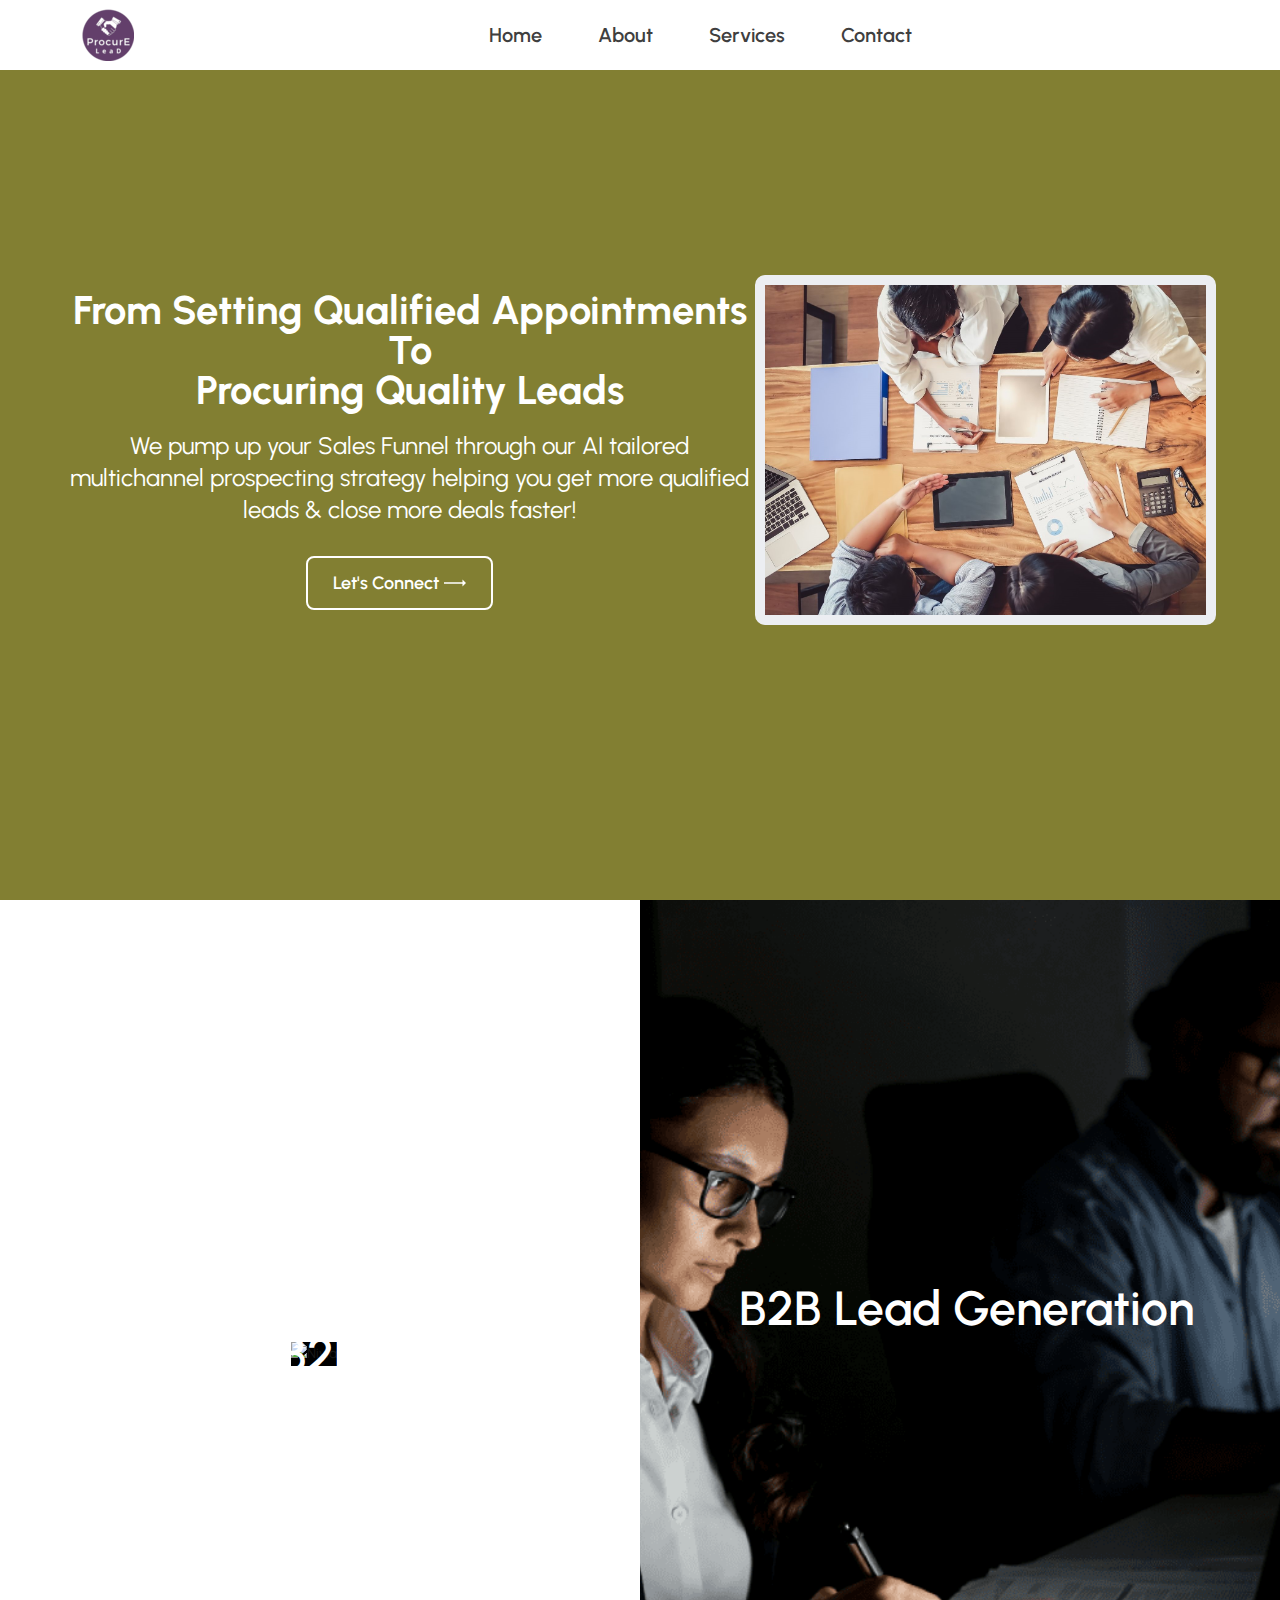
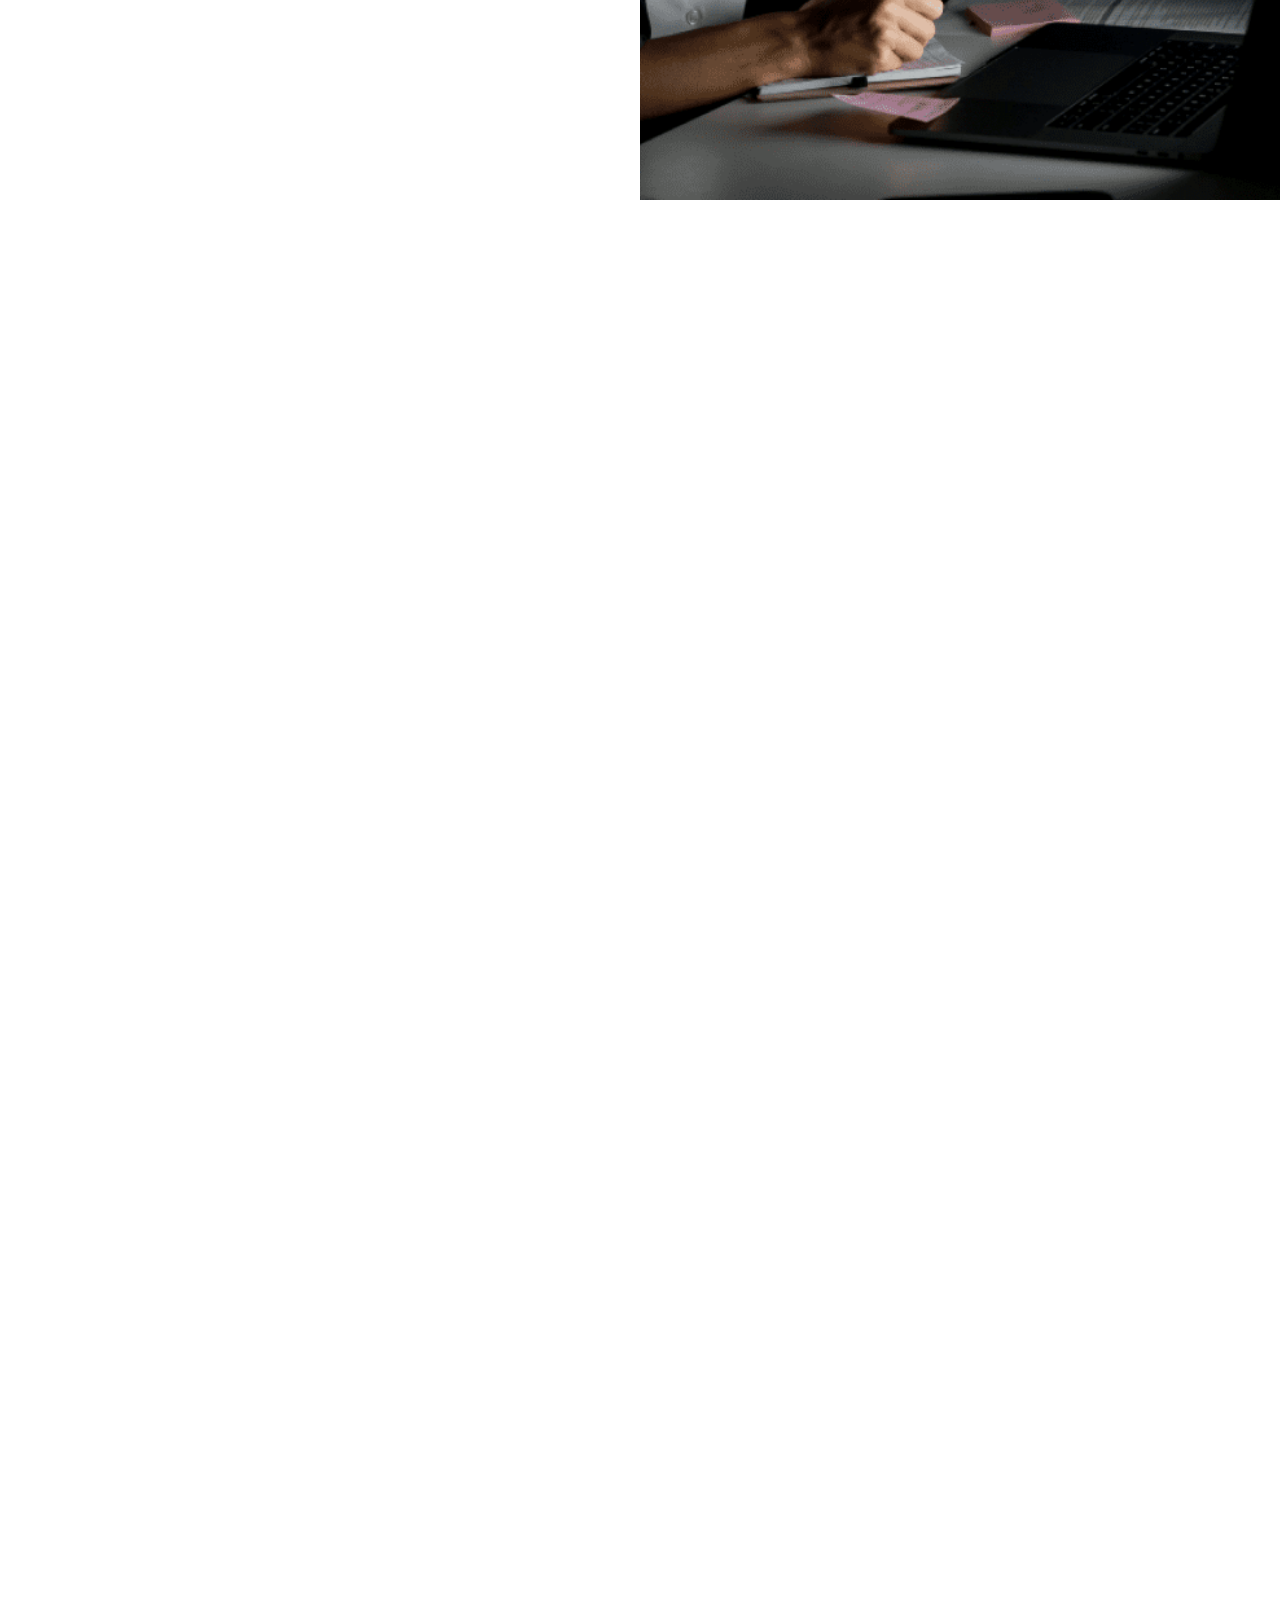
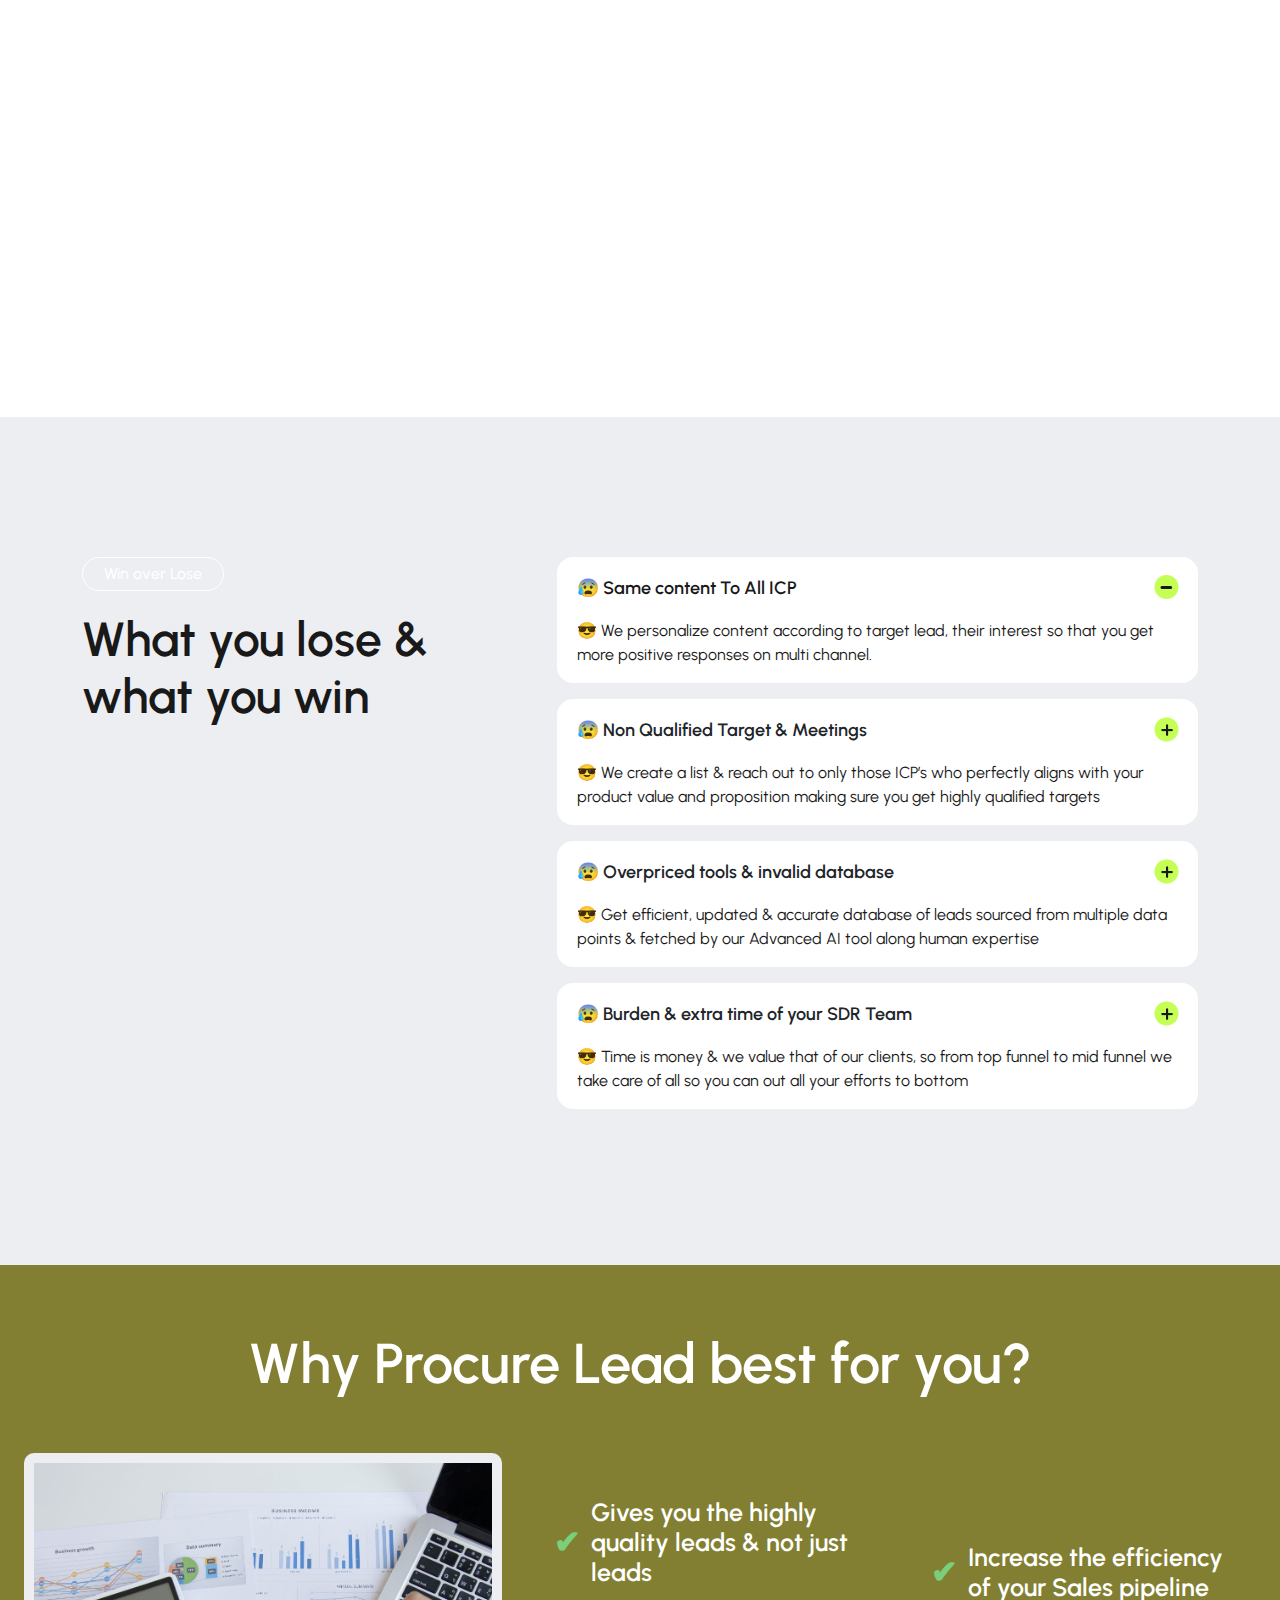
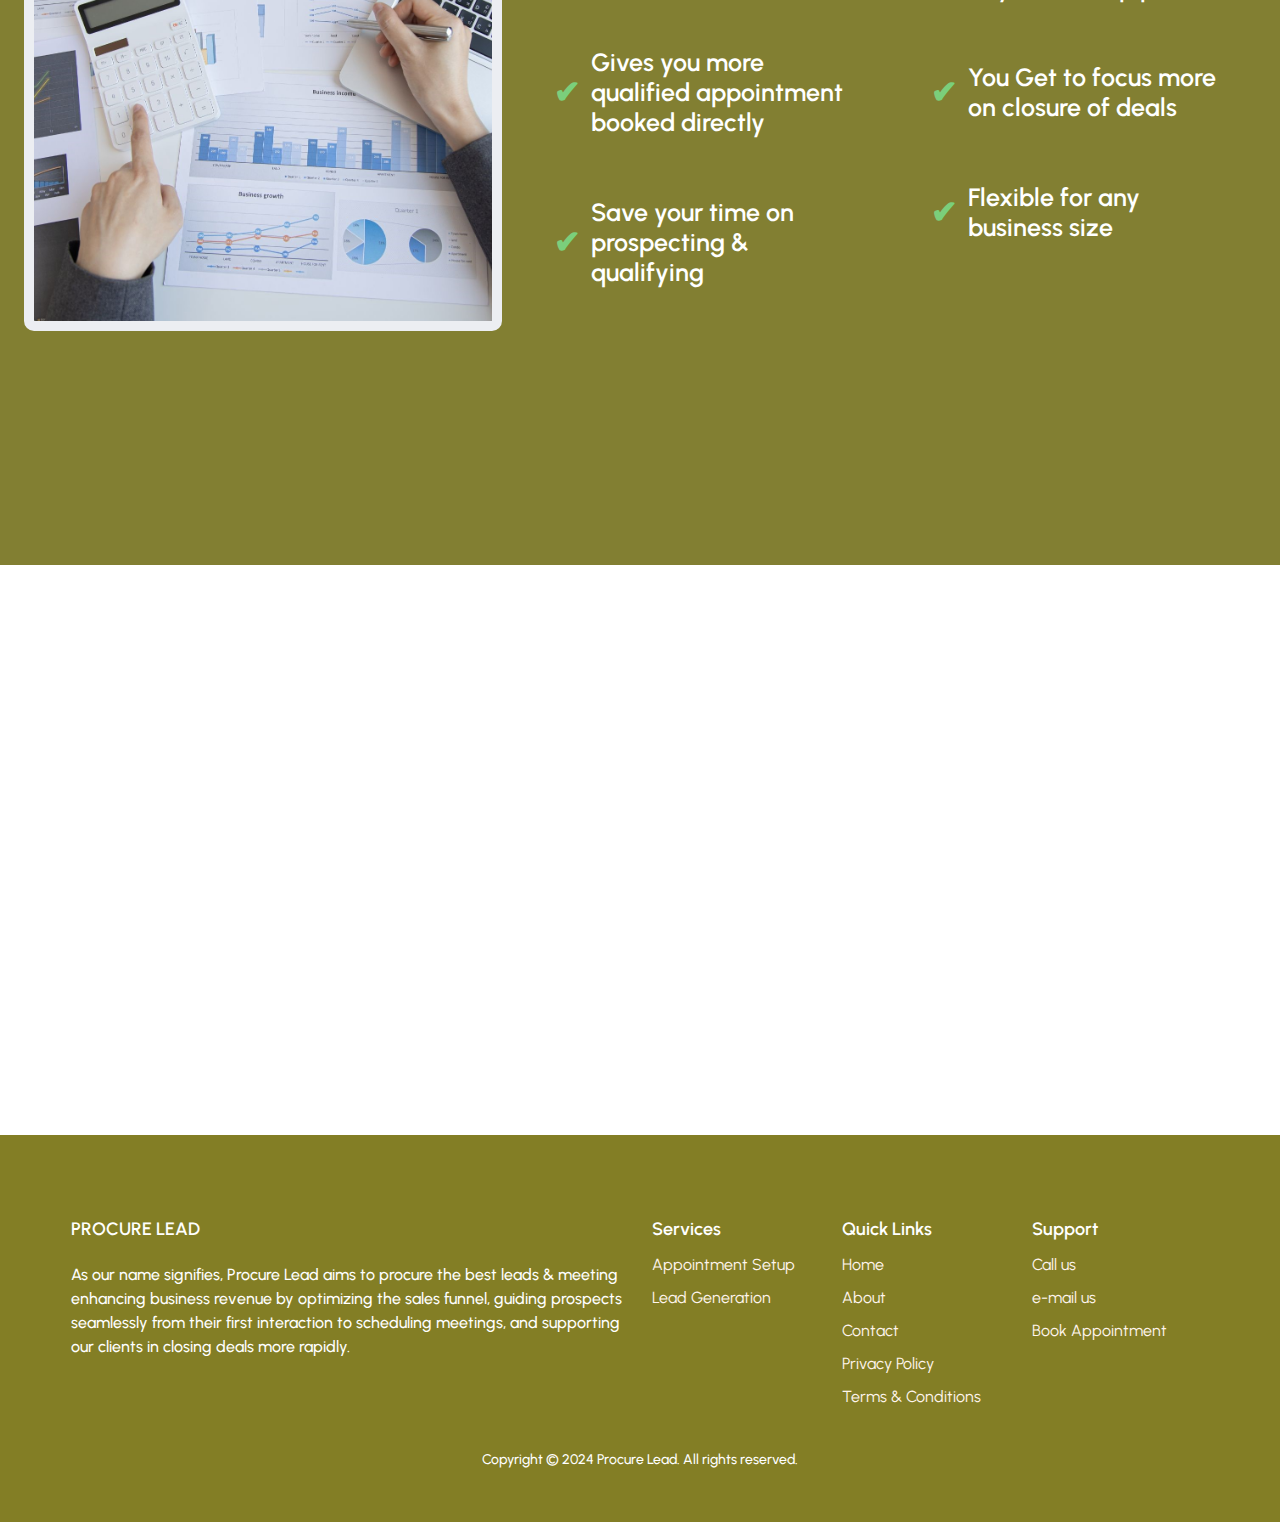
==== commit e7dad74c: "Procure update 5th Sept 2nd" ====
--- a/index.html
+++ b/index.html
@@ -299,7 +299,7 @@
       <!-- Why Procure Lead -->
       <section class="full-screen-section">
         <div class="container-fluid">
-          <h2 class="mb-50 mt-50 text-center heading-1">Why Procure Lead best for you?</h2>
+          <h3 class="heading-1 mb-50 mt-50 text-center neutral-0">Why Procure Lead best for you?</h3>
           <div class="row no-gutters mb-50">
             <!-- First Div: Title and Image -->
             <div class="image-content">
--- a/assets/css/style.css
+++ b/assets/css/style.css
@@ -8001,8 +8001,6 @@
   width: 60%;
   text-align: center;
   color: white;
-  padding-right: 50px;
-  padding-bottom: 10px;
   transition: transform 0.6s ease-in-out, margin-bottom 0.6s ease-in-out;
 }
 
@@ -10013,8 +10011,12 @@
     
 }
 
-.text-content, .image-content {
+.text-content {
     width: 100%;
+}
+.image-content {
+  width: 100%;
+  margin-top: 50px;
 }
 
 .text-content h1 {
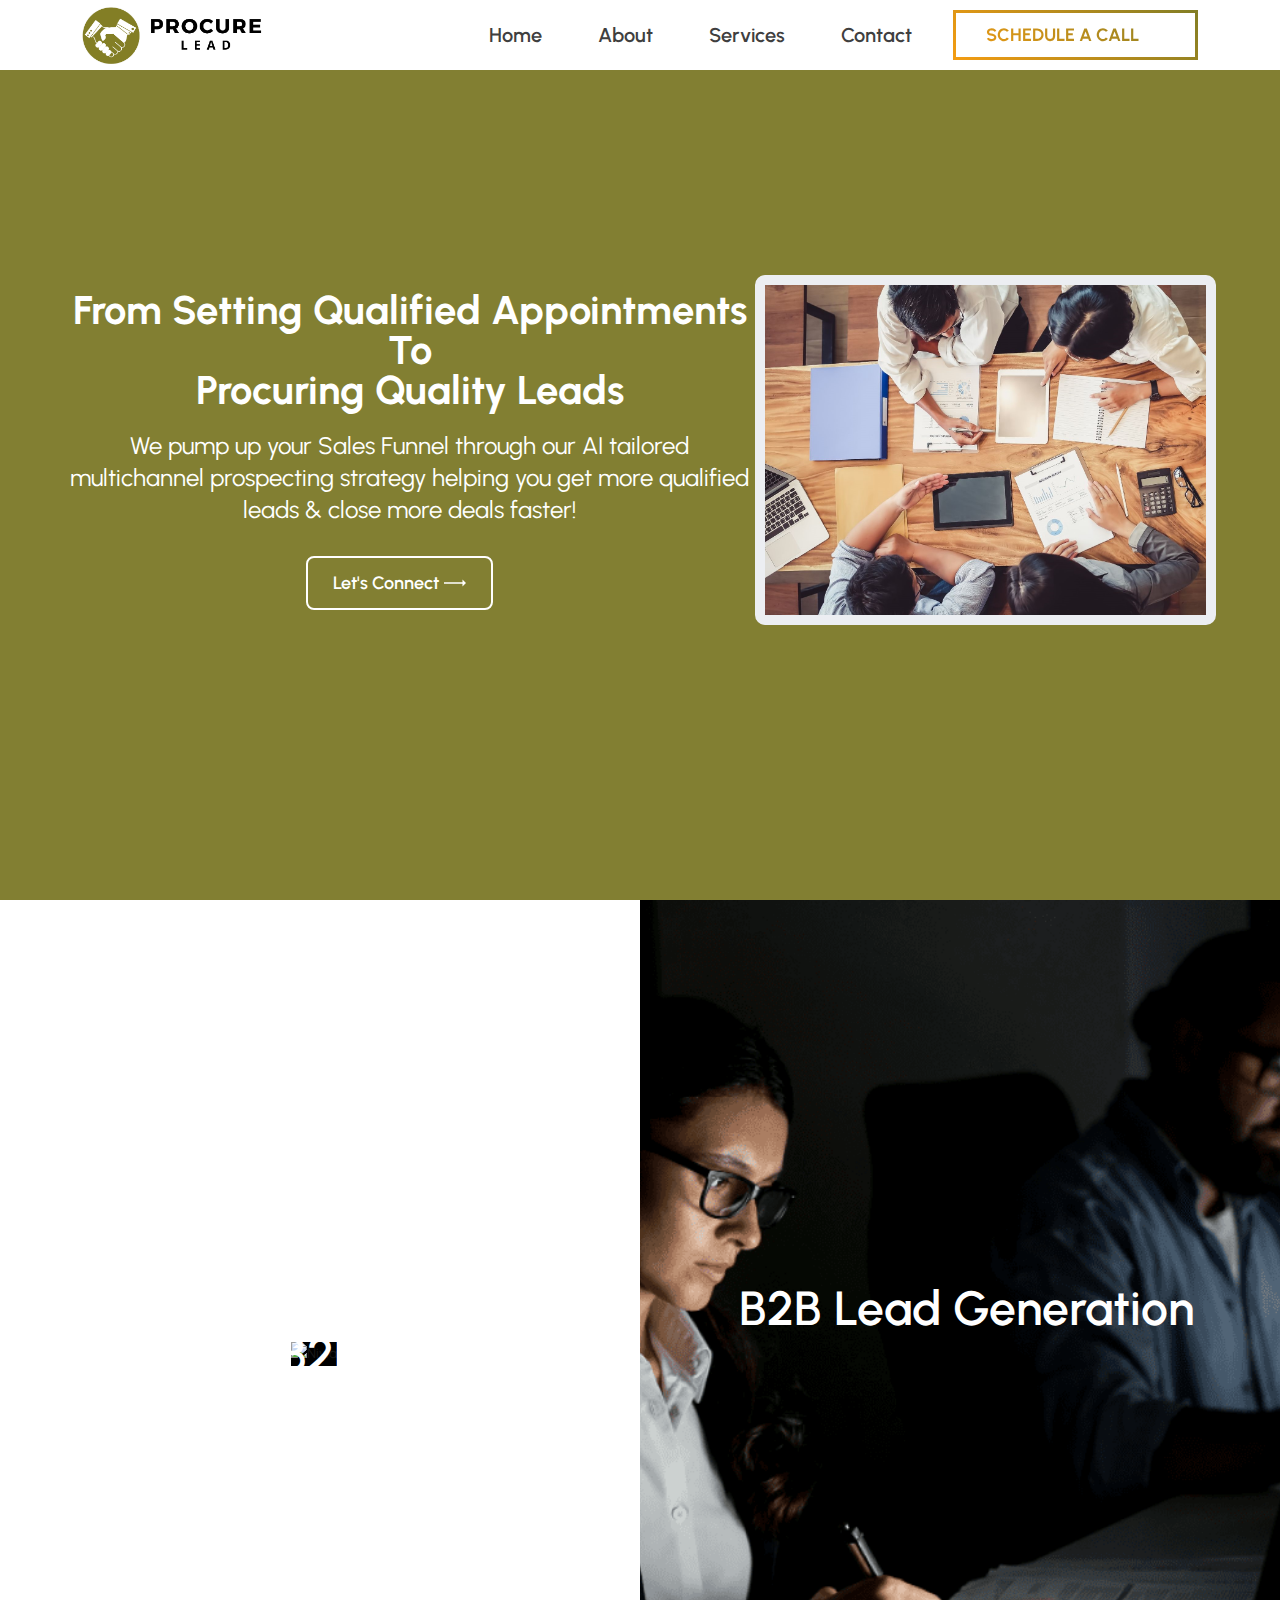
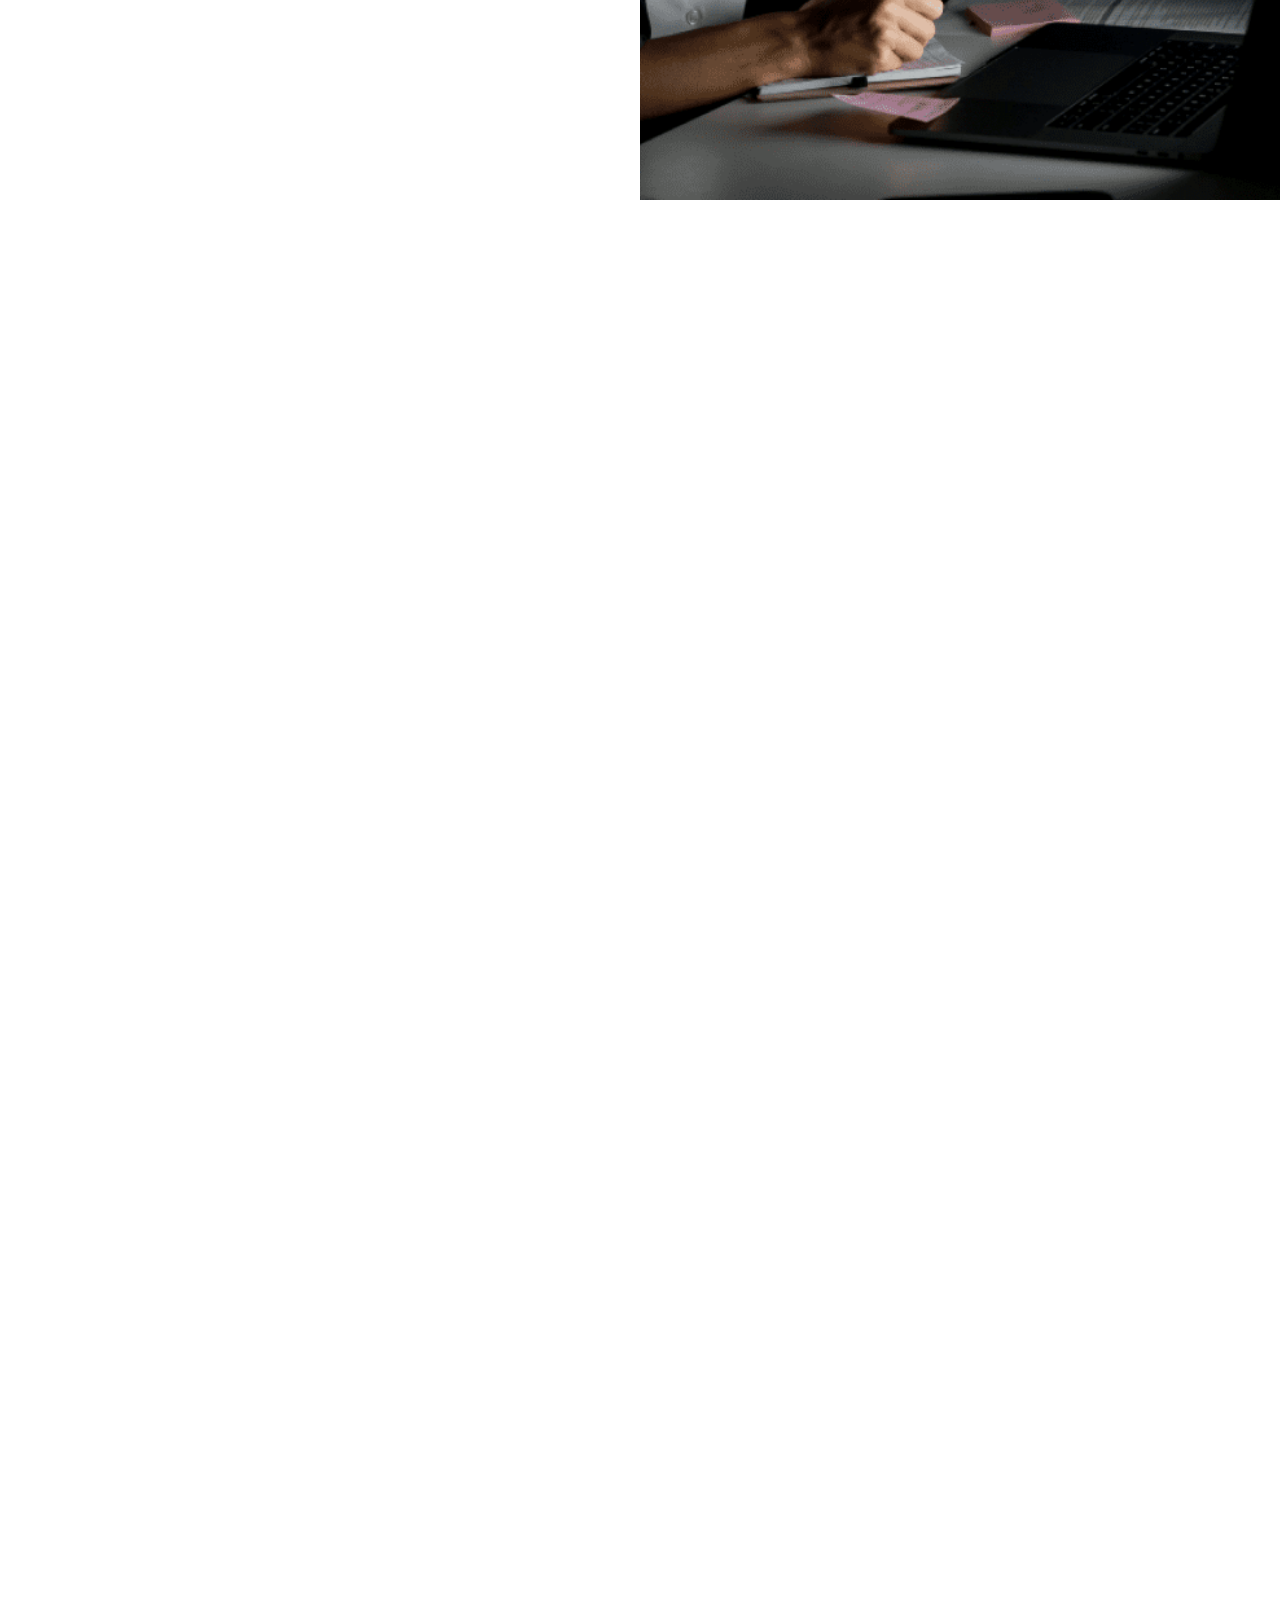
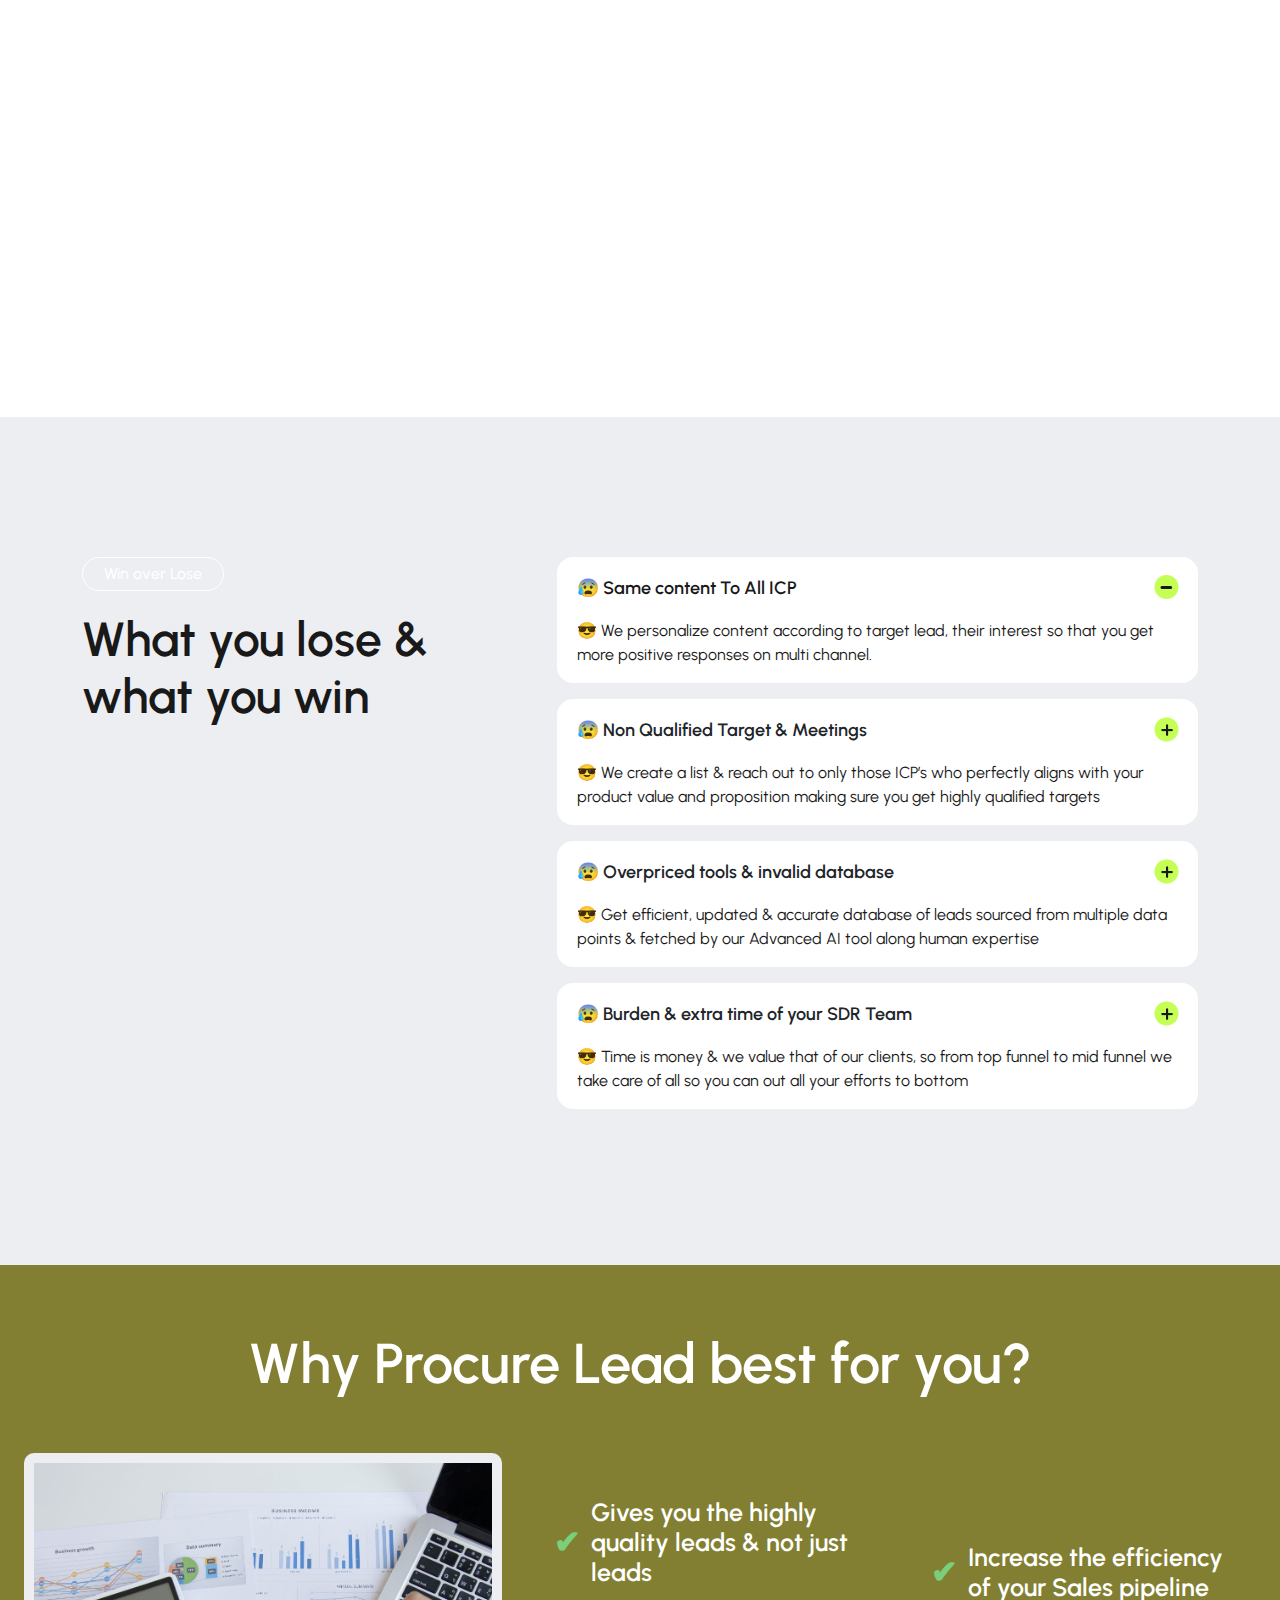
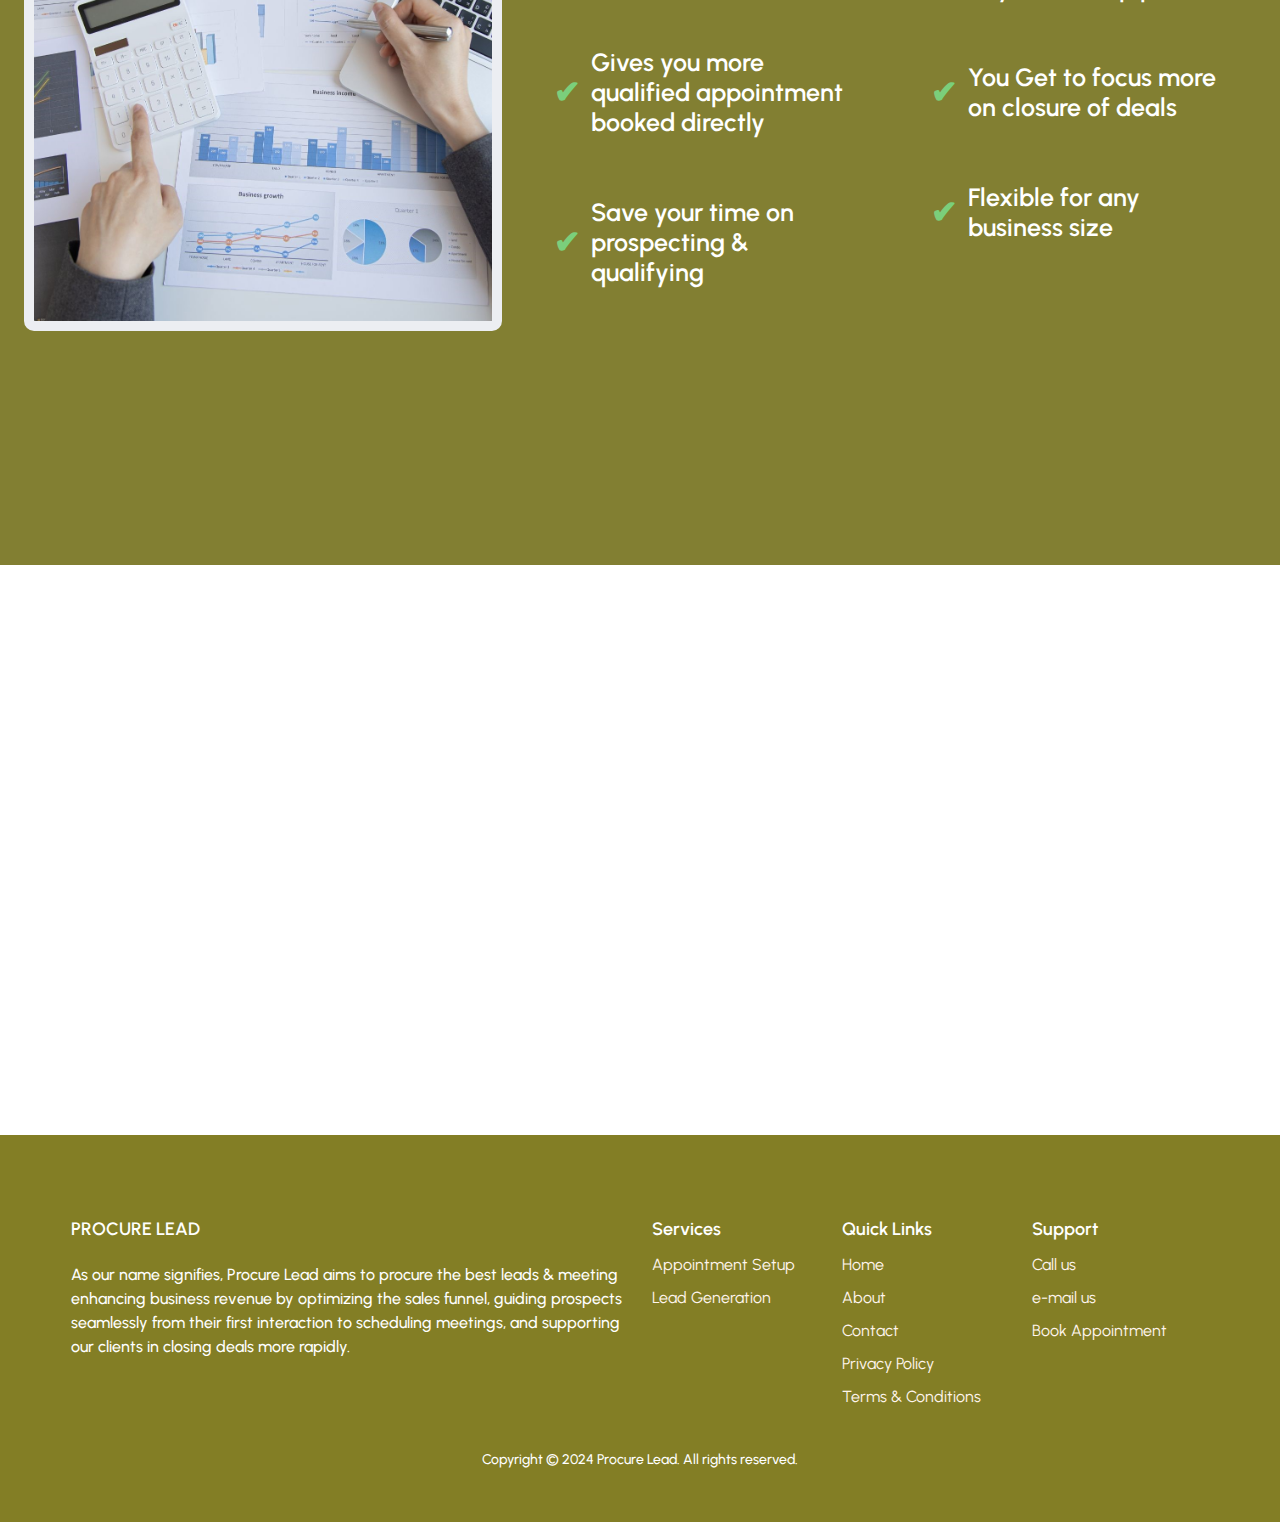
==== commit e700523f: "Updated 5 sept 10:10" ====
--- a/index.html
+++ b/index.html
@@ -25,7 +25,11 @@
       <div class="container">
         <div class="main-header">
           <div class="header-left">
-            <div class="header-logo"><a class="d-flex" href="index.html"><img alt="Nivia" src="assets/imgs/template/logo.png"></a></div>
+            <div class="header-logo">
+              <a class="d-flex" href="index.html">
+                <img alt="Nivia" src="assets/imgs/template/logo.png">
+              </a>
+            </div>
             <div class="header-nav">
               <nav class="nav-main-menu d-none d-xl-block">
                 <ul class="main-menu">
@@ -43,16 +47,11 @@
               </nav>
             </div>
           </div>
-          <div class="header-right"><a class="btn btn-search hover-up" href="#"></a>
+          <div class="header-right">
+            <!-- <a class="btn btn-search hover-up" href="#"></a> -->
             <div class="form-search p-20 dark">
-              <form action="#">
-                <input class="form-control" type="text" placeholder="Search">
-                <input class="btn-search-2" type="submit" value="">
-              </form>
-              <div class="popular-keywords text-start mt-20">
-                <p class="mb-10 color-white">Popular search:</p><a class="color-gray-600 mr-10 font-xs" href="#">Platform,</a><a class="color-gray-600 mr-10 font-xs" href="#"># Database,</a><a class="color-gray-600 mr-10 font-xs" href="#"># Price</a>
-              </div>
-            </div><a class="btn btn-brand-4-medium hover-up" href="#">SCHEDULE
+              
+            </div><a class="gradient-btn" href="#">SCHEDULE A CALL
               <svg width="22" height="22" viewbox="0 0 22 22" fill="none" xmlns="http://www.w3.org/2000/svg">
                 <path d="M22 11.0003L18.4791 7.47949V10.3074H0V11.6933H18.4791V14.5213L22 11.0003Z" fill=""></path>
               </svg></a>
@@ -63,7 +62,7 @@
     </header>
     <div class="mobile-header-active mobile-header-wrapper-style perfect-scrollbar">
       <div class="mobile-header-wrapper-inner">
-        <div class="burger-icon burger-icon-white"><span class="burger-icon-top"></span><span class="burger-icon-mid"></span><span class="burger-icon-bottom"></span></div>
+        <div class="burger-icon burger-icon-white align-items-center"><span class="burger-icon-top"></span><span class="burger-icon-mid"></span><span class="burger-icon-bottom"></span></div>
         
         <div class="mobile-header-content-area">
           <div class="perfect-scroll">
--- a/assets/css/style.css
+++ b/assets/css/style.css
@@ -894,6 +894,9 @@
 
 /* Mobile Responsiveness */
 @media (max-width: 768px) {
+  .gradient-btn{
+   visibility: hidden; 
+  }
   .col {
     min-width: 100%;
     margin-bottom: 20px;
@@ -3420,6 +3423,35 @@
 }
 .header .main-header .header-left .header-logo {
   margin-right: 50px;
+  width: 180px;
+}
+/* Button styling */
+.gradient-btn {
+  padding: 10px 30px;
+  font-size: 18px;
+  font-weight: bold;
+  text-decoration: none;
+  border-radius: 30px;
+  background: transparent;
+  border: 3px solid;
+  background-clip: padding-box;
+  transition: all 0.4s ease-in-out;
+  color: transparent;
+  background-image: linear-gradient(45deg, #f39c12, #837e25);
+  -webkit-background-clip: text; /* Makes text color gradient */
+  background-clip: text; /* For non-webkit browsers */
+  border-image: linear-gradient(45deg, #f39c12, #837e25) 1;
+}
+
+/* Hover effect */
+.gradient-btn:hover {
+  background-image: linear-gradient(45deg, #f39c12, #837e25);
+  background-color: transparent;
+  color: #fff;
+  background-clip: border-box;
+  border-image: none; /* Reset the gradient border */
+  background: linear-gradient(45deg, #f39c12, #837e25);
+  border-color: transparent;
 }
 .header .main-header .header-right {
   width: 30%;
@@ -3757,7 +3789,7 @@
 .mobile-header-wrapper-style {
   position: fixed;
   top: 0;
-  max-width: 380px;
+  max-width: 100px;
   width: 100%;
   min-height: 100vh;
   bottom: 0;
@@ -9709,6 +9741,9 @@
   .burger-icon {
     display: block;
   }
+  .gradient-btn{
+    visibility: hidden; 
+   }
   .custom-class {
     display: block;
   }
@@ -10004,6 +10039,9 @@
   }
 }
 @media (max-width: 767.98px) {
+  .gradient-btn{
+    visibility: hidden; 
+   }
   .content-wrapper {
     flex-direction: column;
     padding-bottom: 50px;
@@ -10330,6 +10368,9 @@
   .header-right {
     padding-right: 35px;
   }
+  .gradient-btn{
+    visibility: hidden; 
+   }
   .header .main-header .header-right {
     min-width: 150px;
   }
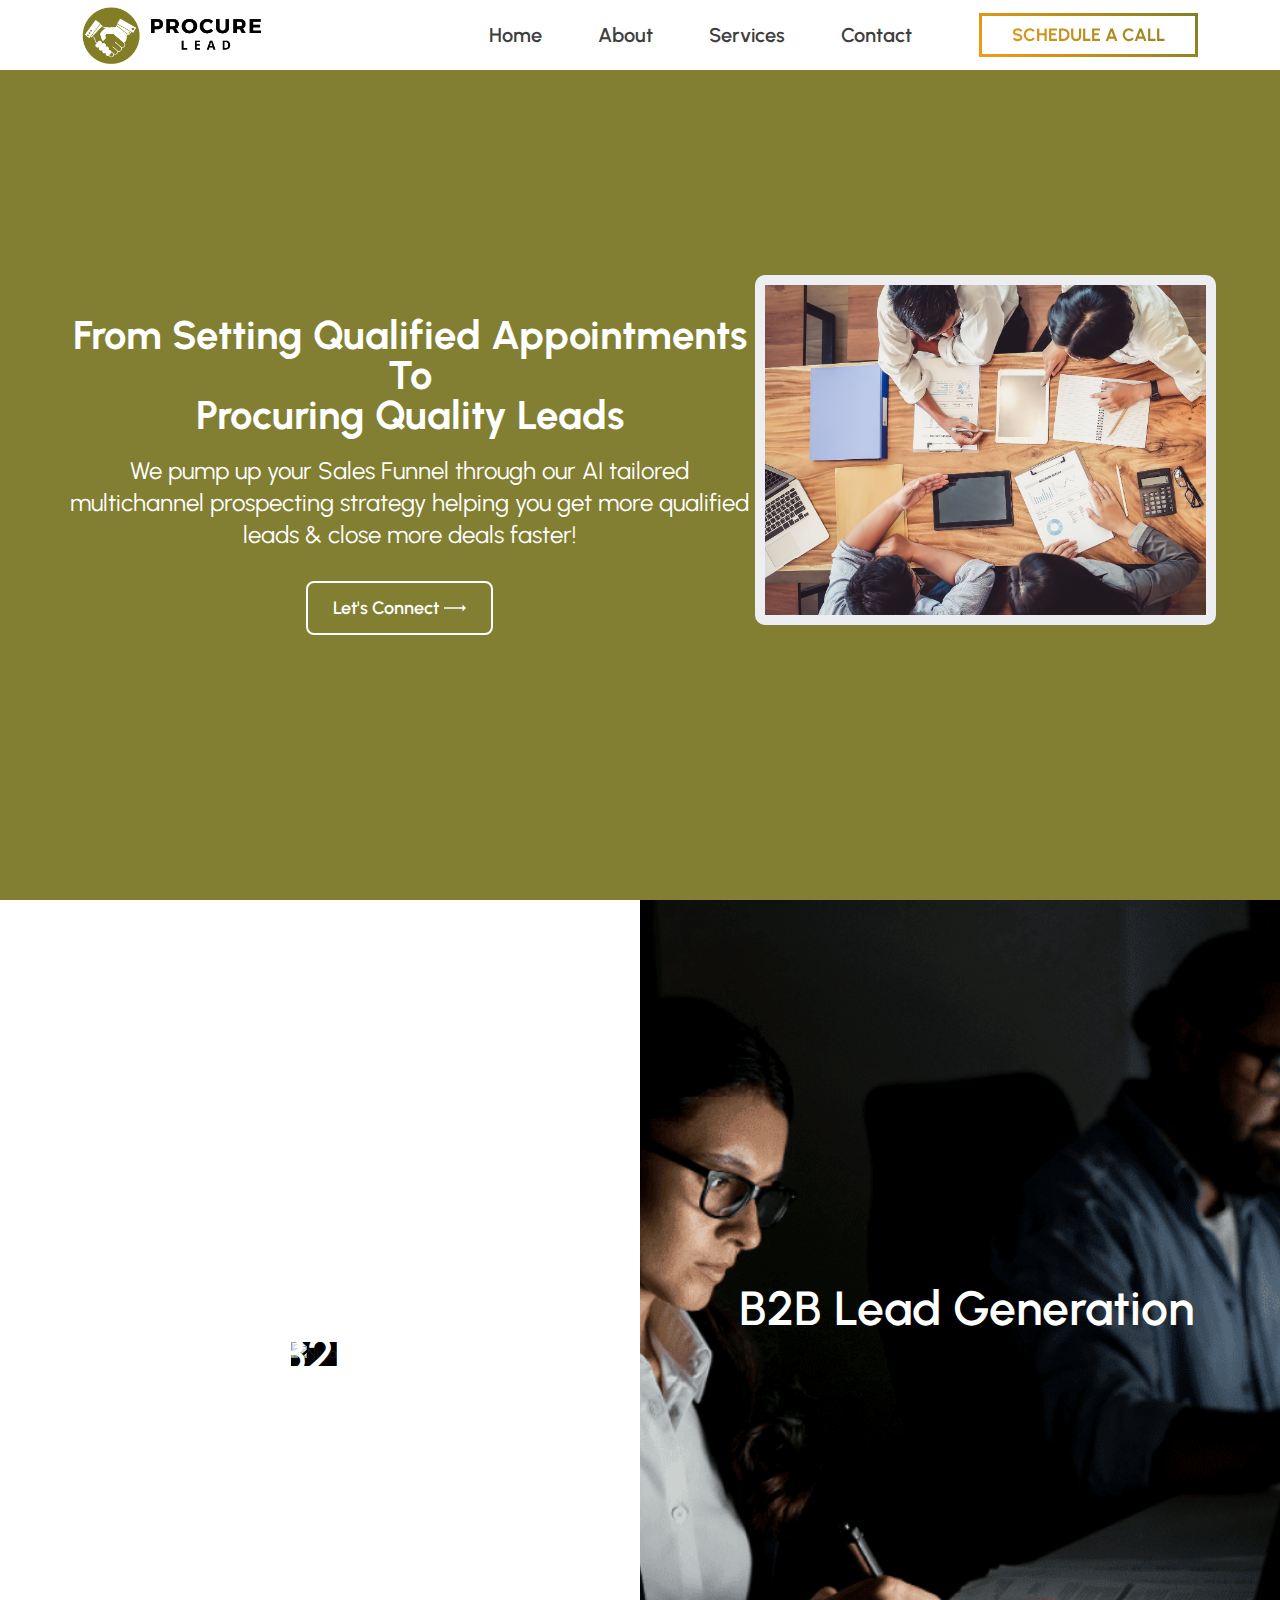
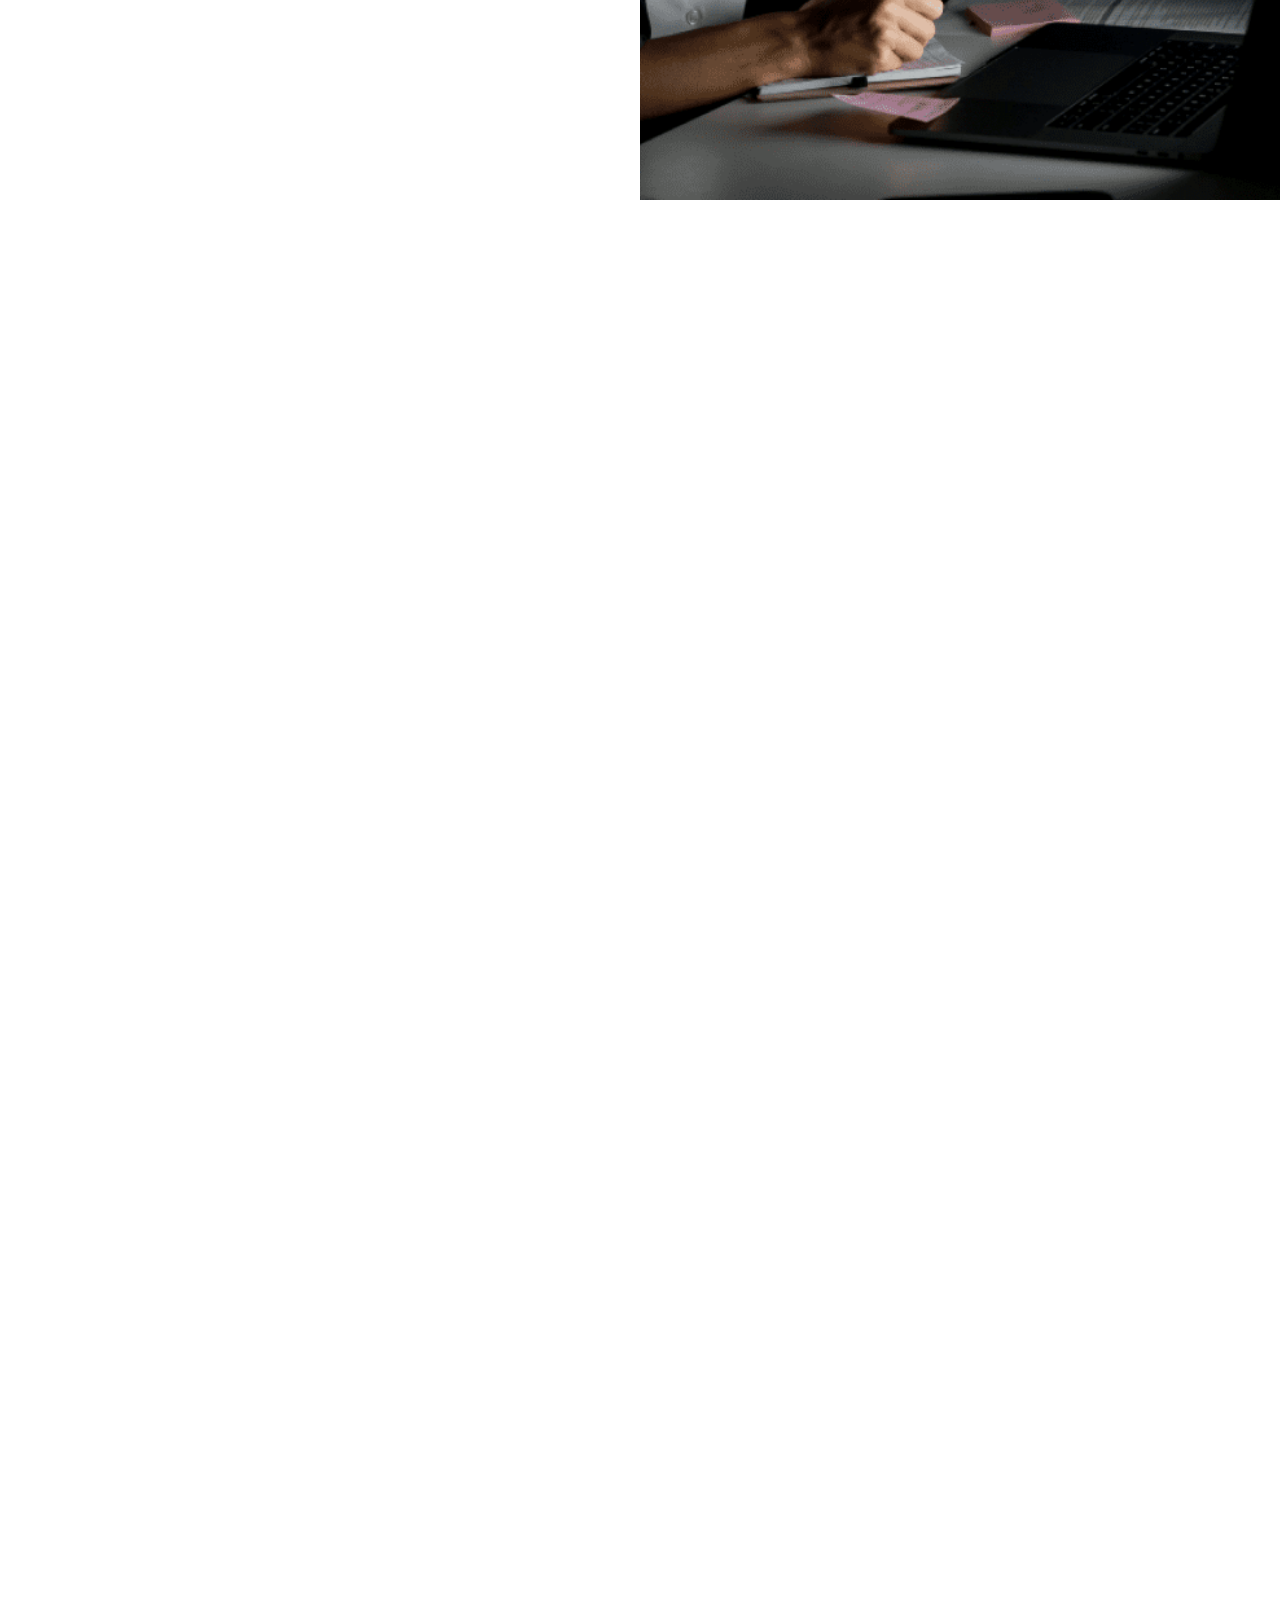
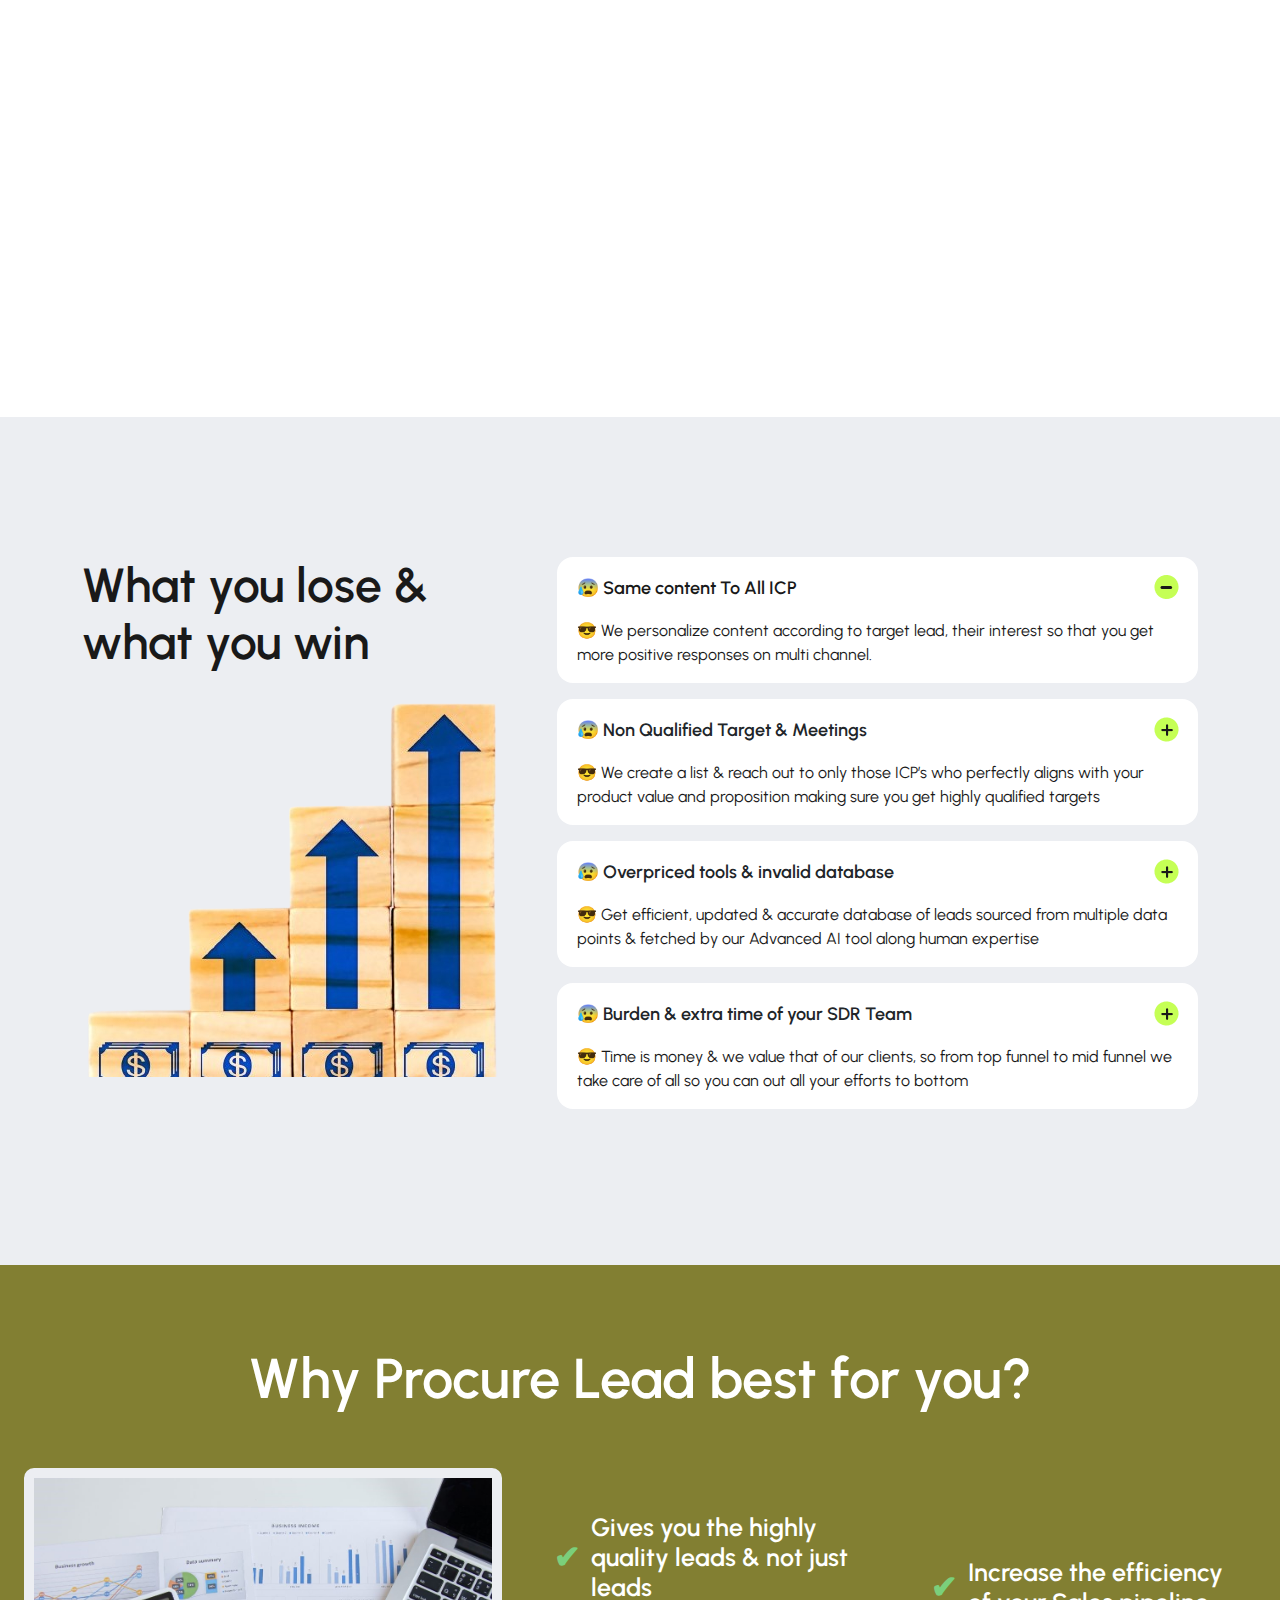
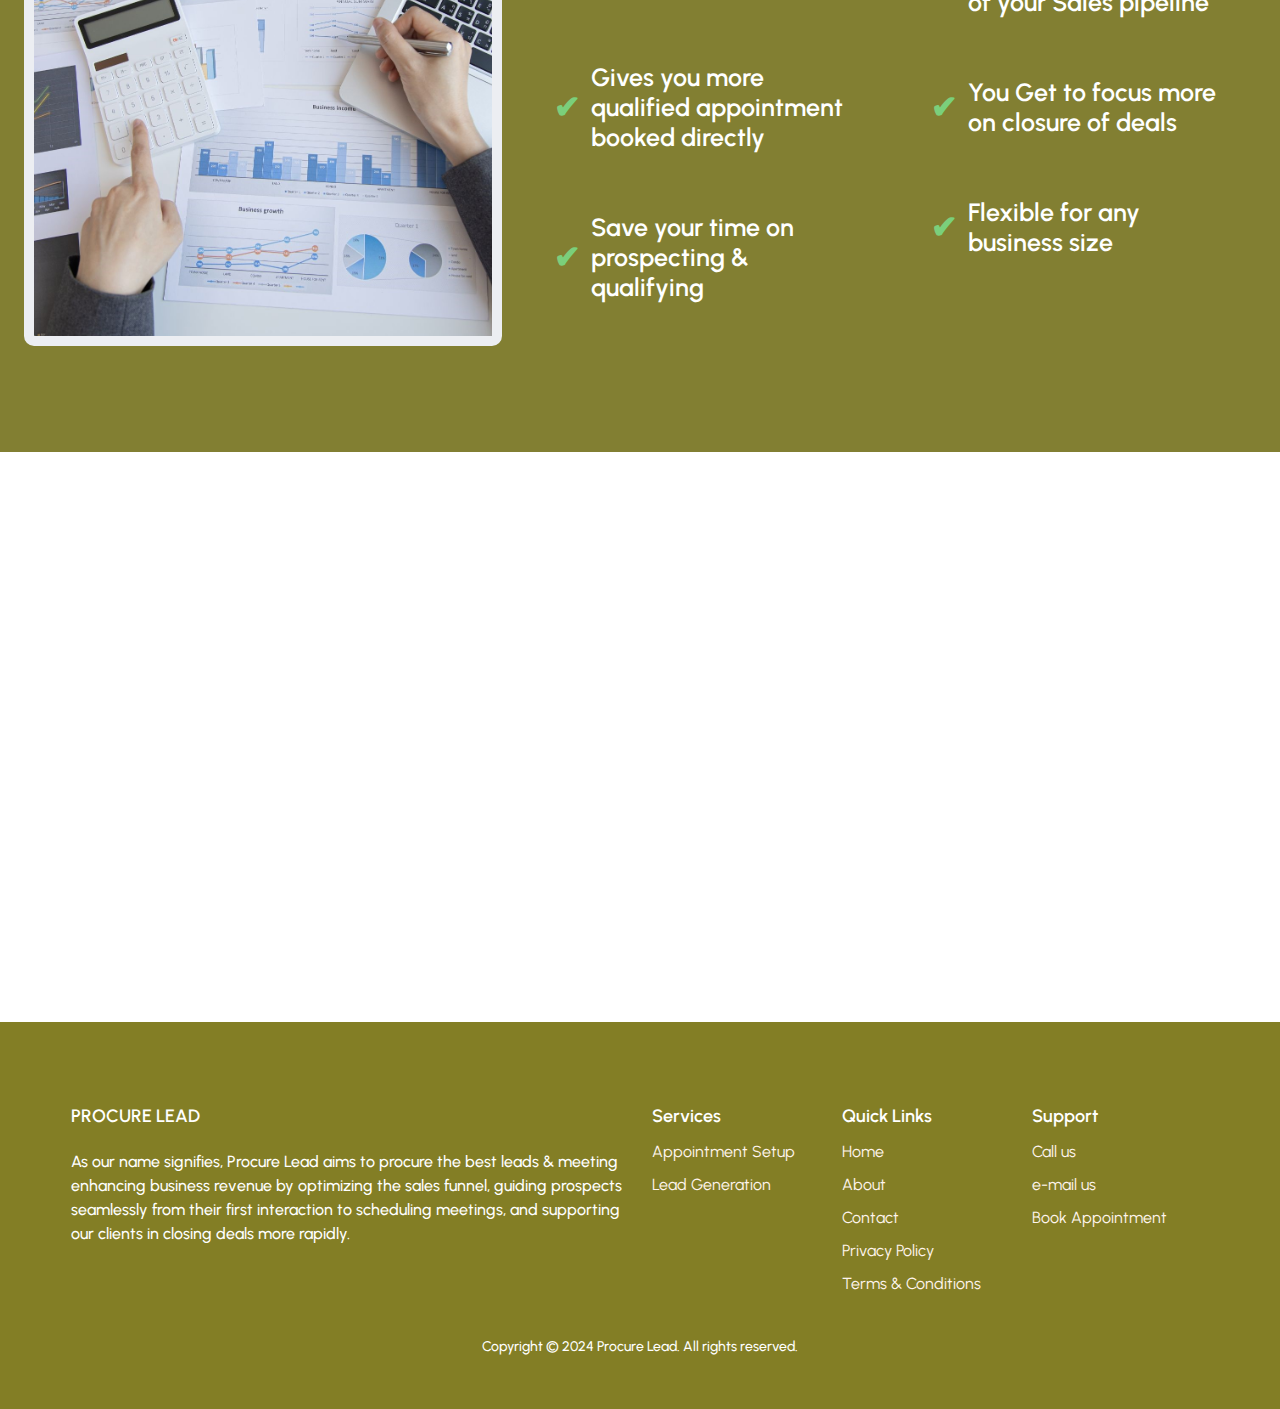
==== commit fe6e0139: "6th September" ====
--- a/index.html
+++ b/index.html
@@ -25,11 +25,7 @@
       <div class="container">
         <div class="main-header">
           <div class="header-left">
-            <div class="header-logo">
-              <a class="d-flex" href="index.html">
-                <img alt="Nivia" src="assets/imgs/template/logo.png">
-              </a>
-            </div>
+            <div class="header-logo"><a class="d-flex" href="index.html"><img alt="Nivia" src="assets/imgs/template/logo.png"></a></div>
             <div class="header-nav">
               <nav class="nav-main-menu d-none d-xl-block">
                 <ul class="main-menu">
@@ -48,21 +44,19 @@
             </div>
           </div>
           <div class="header-right">
-            <!-- <a class="btn btn-search hover-up" href="#"></a> -->
-            <div class="form-search p-20 dark">
-              
-            </div><a class="gradient-btn" href="#">SCHEDULE A CALL
-              <svg width="22" height="22" viewbox="0 0 22 22" fill="none" xmlns="http://www.w3.org/2000/svg">
-                <path d="M22 11.0003L18.4791 7.47949V10.3074H0V11.6933H18.4791V14.5213L22 11.0003Z" fill=""></path>
-              </svg></a>
-            <div class="burger-icon burger-icon-white"><span class="burger-icon-top"></span><span class="burger-icon-mid"></span><span class="burger-icon-bottom"></span></div>
+            <a class="btn gradient-btn" href="#">SCHEDULE A CALL</a>
+            <div class="burger-icon burger-icon-white">
+              <span class="burger-icon-top"></span>
+              <span class="burger-icon-mid"></span>
+              <span class="burger-icon-bottom"></span></div>
           </div>
         </div>
       </div>
     </header>
+
     <div class="mobile-header-active mobile-header-wrapper-style perfect-scrollbar">
       <div class="mobile-header-wrapper-inner">
-        <div class="burger-icon burger-icon-white align-items-center"><span class="burger-icon-top"></span><span class="burger-icon-mid"></span><span class="burger-icon-bottom"></span></div>
+        <div class="burger-icon burger-icon-white"><span class="burger-icon-top"></span><span class="burger-icon-mid"></span><span class="burger-icon-bottom"></span></div>
         
         <div class="mobile-header-content-area">
           <div class="perfect-scroll">
@@ -100,8 +94,8 @@
     <main class="main">
       <!-- Home Section -->
       <section class="full-screen-section wow animate__animated animate__fadeIn">
-        <div class="content-wrapper ">
-            <div class="text-content">
+        <div class="content-wrapper">
+            <div class="text-content mt-50">
                 <h1>From Setting Qualified Appointments <br> To <br>Procuring Quality Leads</h1>
                 <p>We pump up your Sales Funnel through our AI tailored multichannel prospecting strategy helping you get more qualified leads & close more deals faster!</p>
                 <div class="d-flex mb-0">
@@ -248,8 +242,10 @@
         <div class="container">
           <div class="row"> 
             <div class="col-lg-5">
-              <div class="box-faq-left"><a class="btn btn-brand-4-sm" href="#">Win over Lose</a>
-                <h2 class="heading-2 mb-20 mt-20">What you lose & what you win</h2>
+              <div class="box-faq-left">
+                <h2 class="heading-2 mb-20">What you lose & what you win</h2>
+                  <img src="assets/imgs/page/homepage1/win-lose-remove.png" alt="Team working" />
+             
                 <!-- <p class="text-lg neutral-700">Have questions or need assistance? We’re here to help! Whether you want to learn more about our services, discuss your business needs, or just say hello, our team is ready to connect with you. Reach out to us today, and we'll get back to you as soon as possible.<a class="text-18-bold brand-1-1" href="contact.html">Contact us</a></p> -->
               </div>
             </div>
@@ -296,16 +292,15 @@
       </section>  
 
       <!-- Why Procure Lead -->
-      <section class="full-screen-section">
+      <section class="full-screen-section-why-procure">
         <div class="container-fluid">
           <h3 class="heading-1 mb-50 mt-50 text-center neutral-0">Why Procure Lead best for you?</h3>
+          
           <div class="row no-gutters mb-50">
             <!-- First Div: Title and Image -->
             <div class="image-content">
               <img src="assets/imgs/page/homepage1/home-section-4.jpg" alt="Team working" />
-          </div>
-            
-      
+            </div>
             <!-- Second Div: Column with Three Items -->
             <div class="col-lg-3 col-md-3 d-flex flex-column align-items-center justify-content-center second-div">
               <div class="item">
--- a/assets/css/style.css
+++ b/assets/css/style.css
@@ -846,18 +846,16 @@
 
 .row {
   display: flex;
-  justify-content: space-between;
+  justify-content: space-around;
   flex-wrap: wrap;
 }
 
 .col {
   flex: 1;
-  min-width: 250px;
-  max-width: 350px;
-  margin: 10px;
+  margin-top: 10px;
+  margin-left: 50px;
+  margin-right: 50px;
   padding: 10px;
-  /* height: 300px; */
-  /* background-color: #F5F5F5; */
   border-radius: 10px;
   text-align: center;
   transition: transform 0.3s ease;
@@ -2331,7 +2329,7 @@
 
 .card-features-5 {
   border-radius: 32px;
-  background-color: #1e1e1e;
+  background-color: #57541a;
   padding: 40px;
   color: #ffffff;
   margin-bottom: 30px;
@@ -2746,6 +2744,8 @@
   height: 100vh; /* Full screen height */
   margin: 0; /* Remove any margin */
 }
+
+
 
 .card-we-know {
   padding: 0; /* Remove padding */
@@ -2883,16 +2883,17 @@
 }
 
 .full-screen-section {
-  height: 100vh; /* Full screen height */
   display: flex;
   align-items: center;
   justify-content: center;
-  background-color: #f8f9fa; /* Background color */
+  height: 100vh;
+  background-color: #827f32;
 }
 
 .container-fluid {
-  height: 100%;
+  /* height: 100%; */
   margin-top: 30px;
+  padding-bottom: 50px;
 }
 
 .no-gutters {
@@ -3789,7 +3790,7 @@
 .mobile-header-wrapper-style {
   position: fixed;
   top: 0;
-  max-width: 100px;
+  max-width: 380px;
   width: 100%;
   min-height: 100vh;
   bottom: 0;
@@ -7788,7 +7789,7 @@
 }
 
 .box-imazing-features {
-  background-color: #191919;
+  background-color: #837e25;
   padding: 142px 0px 112px 0px;
   background-image: url(../imgs/page/homepage2/bg-imazing.png);
   background-repeat: no-repeat;
@@ -7926,7 +7927,7 @@
   width: 100%; /* Full screen width */
   padding-top: 100px;
   padding-bottom: 100px;
-  background-color: #C0B2C3;
+  background-color: #827f32;
 }
 
 .box-newsletter .newsletter-left {
@@ -8013,11 +8014,11 @@
   max-width: 450px;
 }
 
-.full-screen-section {
+.full-screen-section-why-procure {
   display: flex;
   align-items: center;
   justify-content: center;
-  height: 100vh;
+  /* height: 100vh; */
   background-color: #827f32; /* Olive green color from the image */
 }
 
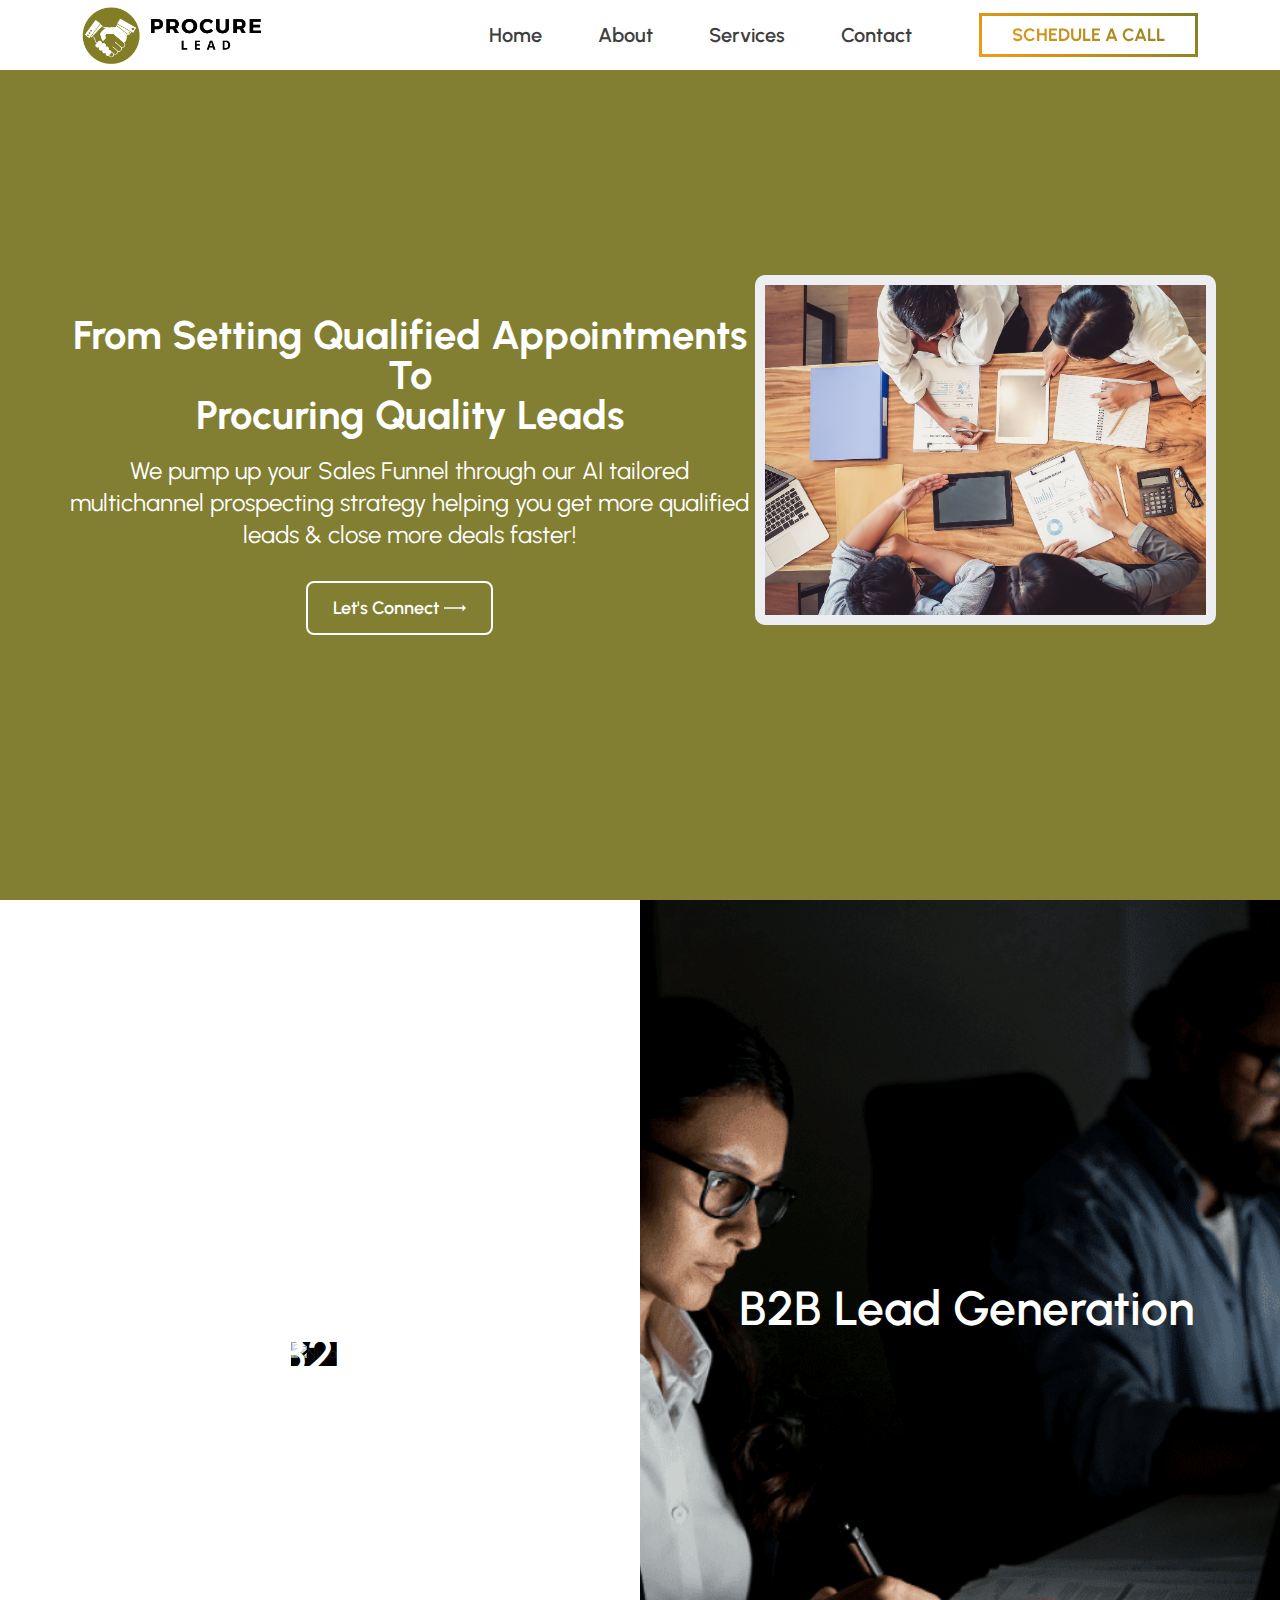
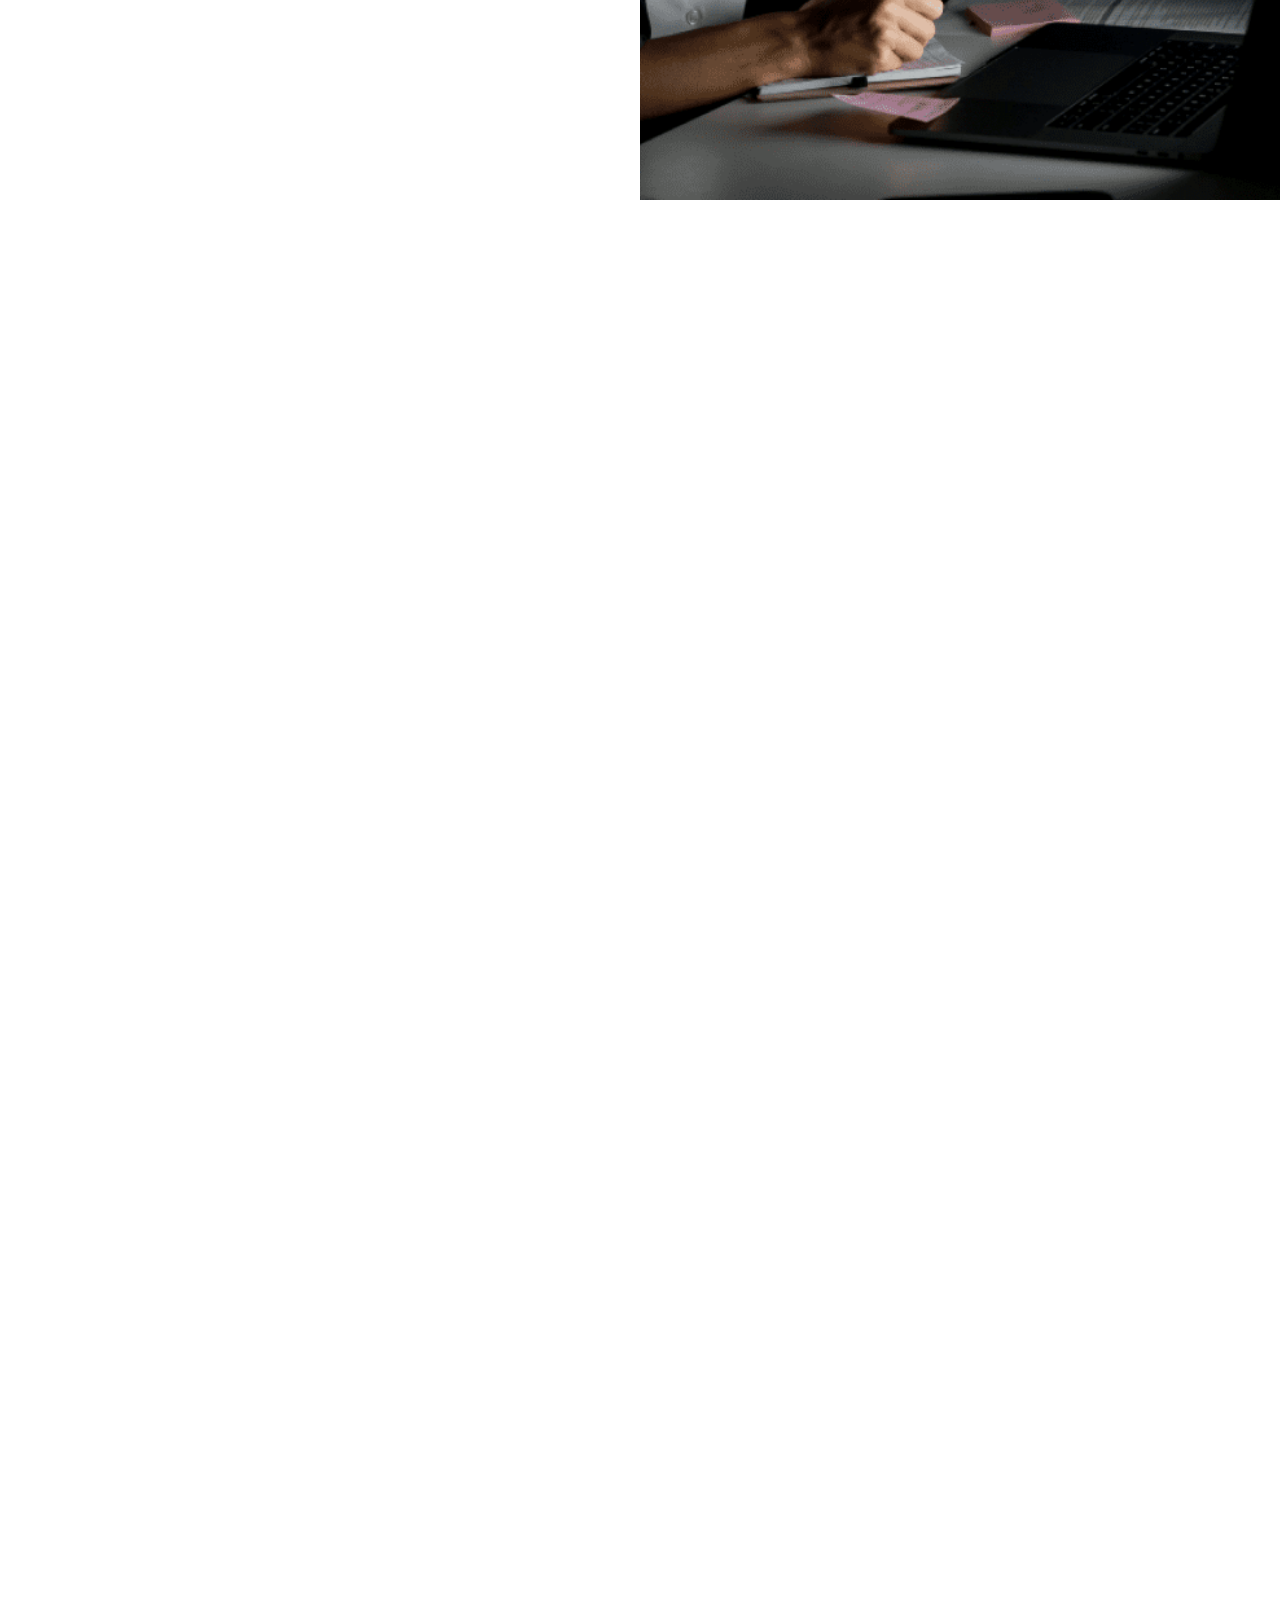
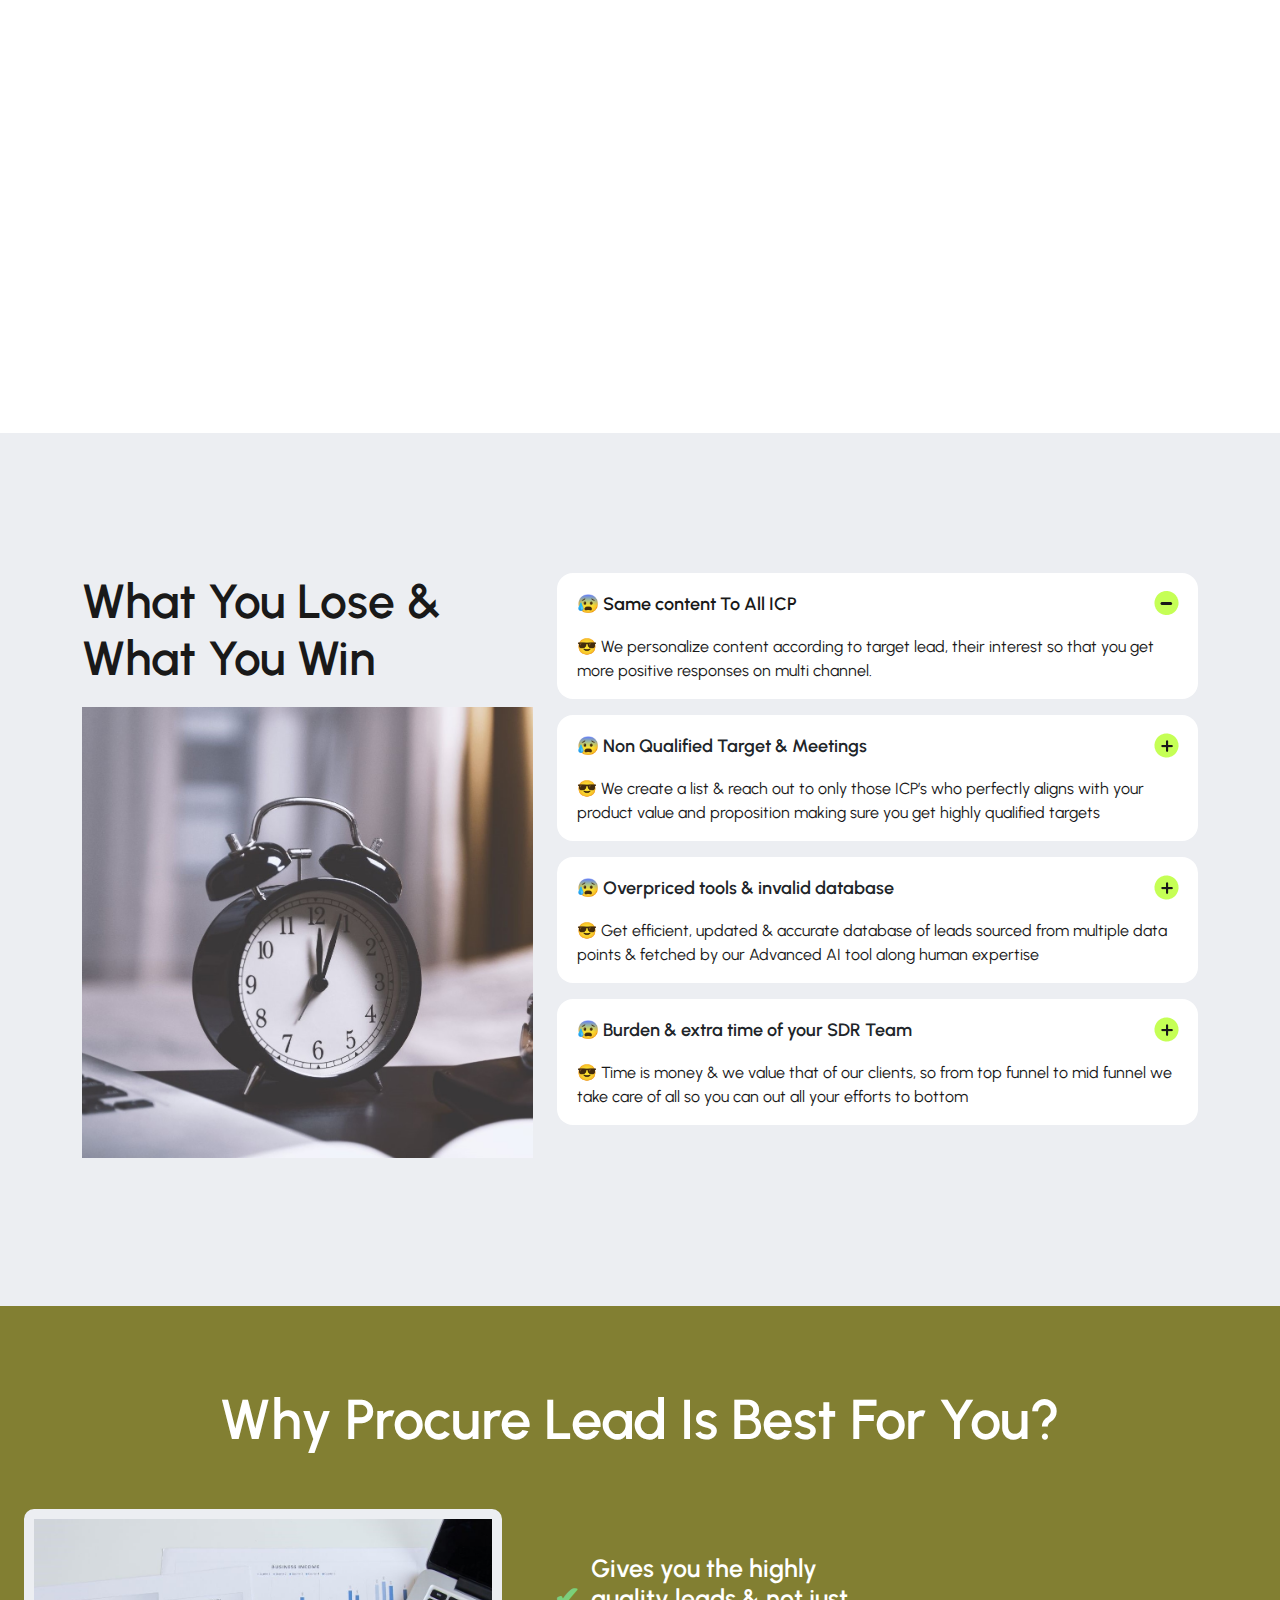
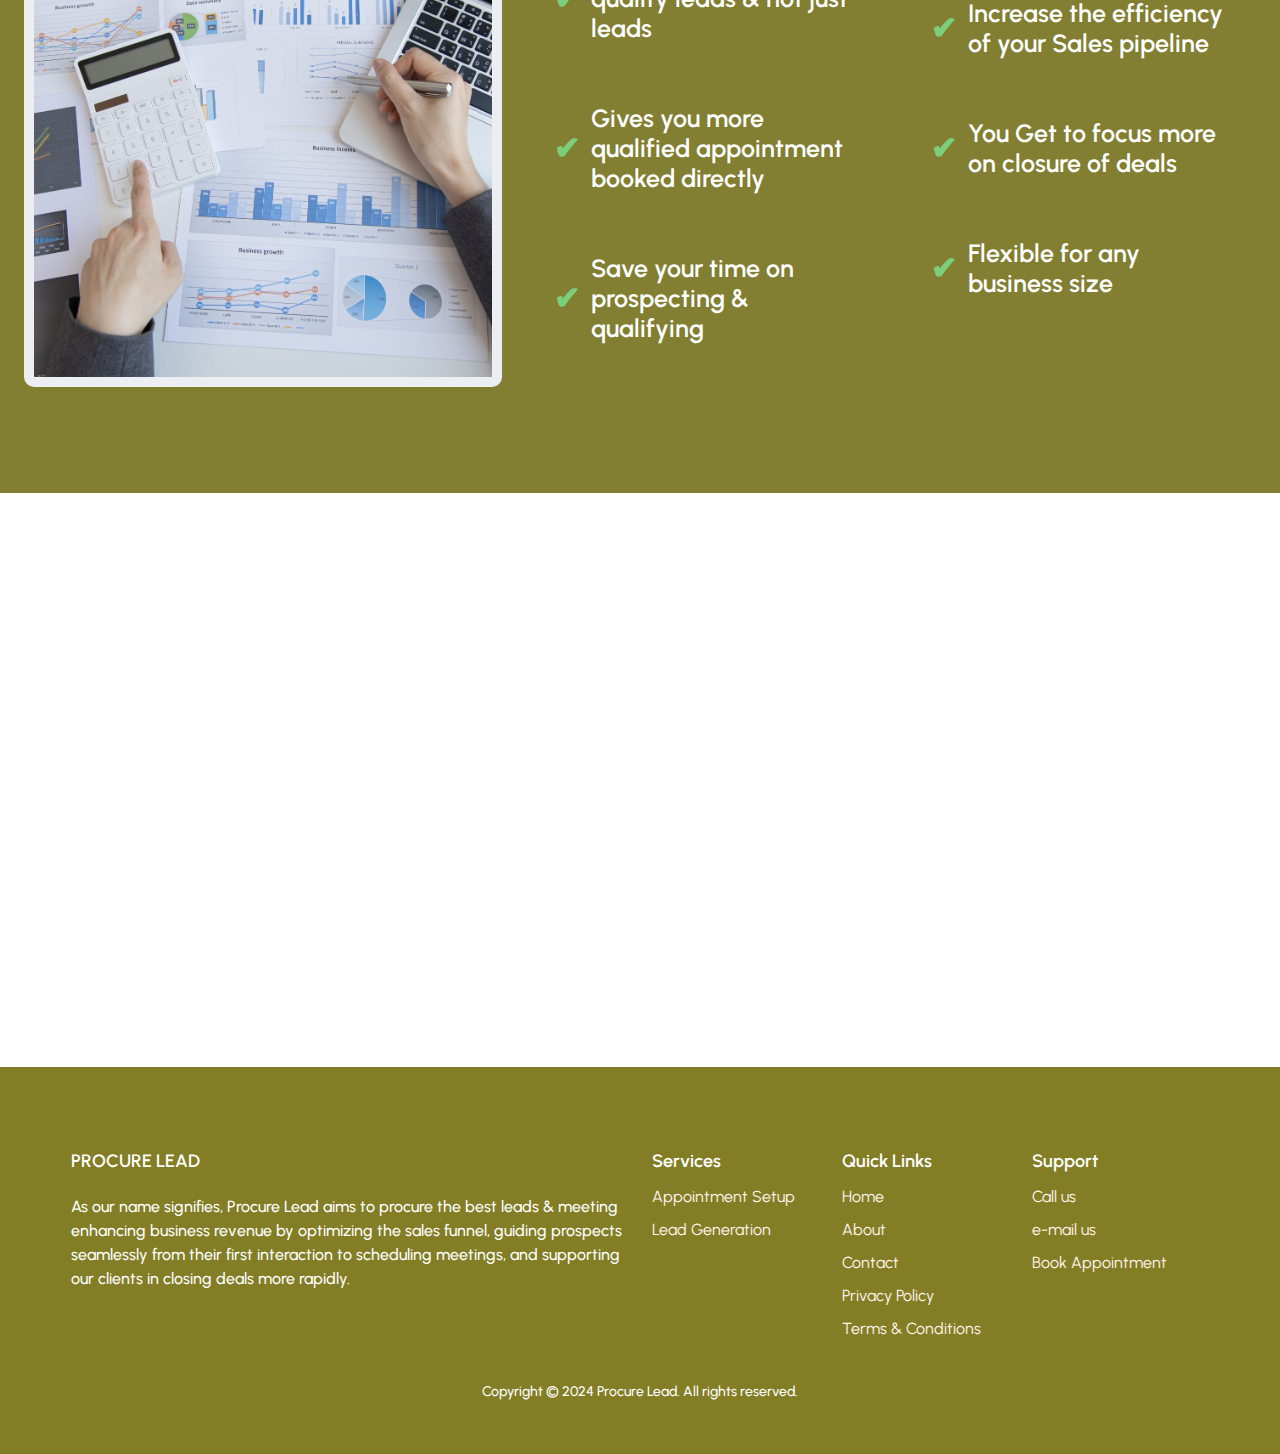
==== commit 2a05690c: "Pre-production" ====
--- a/index.html
+++ b/index.html
@@ -160,7 +160,7 @@
             <img src="assets/imgs/page/homepage1/homepage-section-3.png" alt="Nivia">
           </div>
           <div class="text-center mt-50 mb-50">
-            <p class="text-label">Ready to grow your business? <a class="brand-4" href="#"> Let’s talk</a></p>
+            <p class="heading-3">Ready to grow your business? <a class="brand-4" href="#"> Let’s talk</a></p>
           </div>
         </div>
       </section>
@@ -172,8 +172,8 @@
             <div class="col-lg-6 mb-30"><img src="assets/imgs/page/homepage1/img-testimonial.png" alt="Nivia"></div>
             <div class="col-lg-6 mb-30">
               <div class="row align-items-end">
-                <div class="col-lg-8 mb-50"><a class="btn btn-brand-4-sm" href="#">Testimonials</a>
-                  <h3 class="mt-20 neutral-0">Here’s Why Our Customers Love Us</h3>
+                <div class="col-lg-8 mb-50"><a class="btn btn-brand-4-sm" href="#">Here’s Why Our Customers Love Us</a>
+                  <h3 class="heading-1 mt-20 neutral-0">Testimonials</h3>
                 </div>
                 <div class="col-lg-4 mb-50">
                   <div class="box-button-slider box-button-slider-black">
@@ -243,8 +243,8 @@
           <div class="row"> 
             <div class="col-lg-5">
               <div class="box-faq-left">
-                <h2 class="heading-2 mb-20">What you lose & what you win</h2>
-                  <img src="assets/imgs/page/homepage1/win-lose-remove.png" alt="Team working" />
+                <h2 class="heading-2 mb-20">What You Lose & What You Win</h2>
+                <img src="assets/imgs/page/homepage1/win-lose-remove.jpg" alt="Team working" />
              
                 <!-- <p class="text-lg neutral-700">Have questions or need assistance? We’re here to help! Whether you want to learn more about our services, discuss your business needs, or just say hello, our team is ready to connect with you. Reach out to us today, and we'll get back to you as soon as possible.<a class="text-18-bold brand-1-1" href="contact.html">Contact us</a></p> -->
               </div>
@@ -294,7 +294,7 @@
       <!-- Why Procure Lead -->
       <section class="full-screen-section-why-procure">
         <div class="container-fluid">
-          <h3 class="heading-1 mb-50 mt-50 text-center neutral-0">Why Procure Lead best for you?</h3>
+          <h3 class="heading-1 mb-50 mt-50 text-center neutral-0">Why Procure Lead Is Best For You?</h3>
           
           <div class="row no-gutters mb-50">
             <!-- First Div: Title and Image -->
@@ -327,7 +327,7 @@
           <div class="container">
             <div class="text-center">
               <div class="text-center">
-                <div class="box-support-faq">Still have questions? Go to our<a class="brand-4" href="contact.html">&nbsp; Support Center</a>&nbsp; for help</div>
+                <div class="box-support-faq">Still have questions? Go to our<a class="brand-1-1 text-18-bold" href="contact.html">&nbsp; Support Center</a>&nbsp; for help</div>
               </div>
               <h2 class="mb-40 ">Want to start getting qualified meetings booked directly on your calendar?</h2>
               <!-- <p class="text-md neutral-500 mb-60">Find answers to common questions in our comprehensive FAQs section,<br class="d-none d-lg-block">providing clarity and support for your crypto journey</p> -->
--- a/assets/css/style.css
+++ b/assets/css/style.css
@@ -370,7 +370,7 @@
 }
 
 .brand-4 {
-  color: #392583;
+  color: #837e25;
 }
 
 @media (min-width: 1400px) {
@@ -581,6 +581,13 @@
   font-family: "Urbanist", sans-serif;
 }
 
+.text-35-semi-bold {
+  font-size: 25px;
+  line-height: 30px;
+  font-weight: 500;
+  font-family: "Urbanist", sans-serif;
+}
+
 .text-20-medium {
   font-size: 20px;
   line-height: 22px;
@@ -846,7 +853,7 @@
 
 .row {
   display: flex;
-  justify-content: space-around;
+  /* justify-content: space-around; */
   flex-wrap: wrap;
 }
 
@@ -7423,6 +7430,7 @@
 }
 .card-feature-2 .card-info a {
   color: #191919;
+  text-align: start;
 }
 .card-feature-2 .card-info a:hover {
   color: #52b8aa;
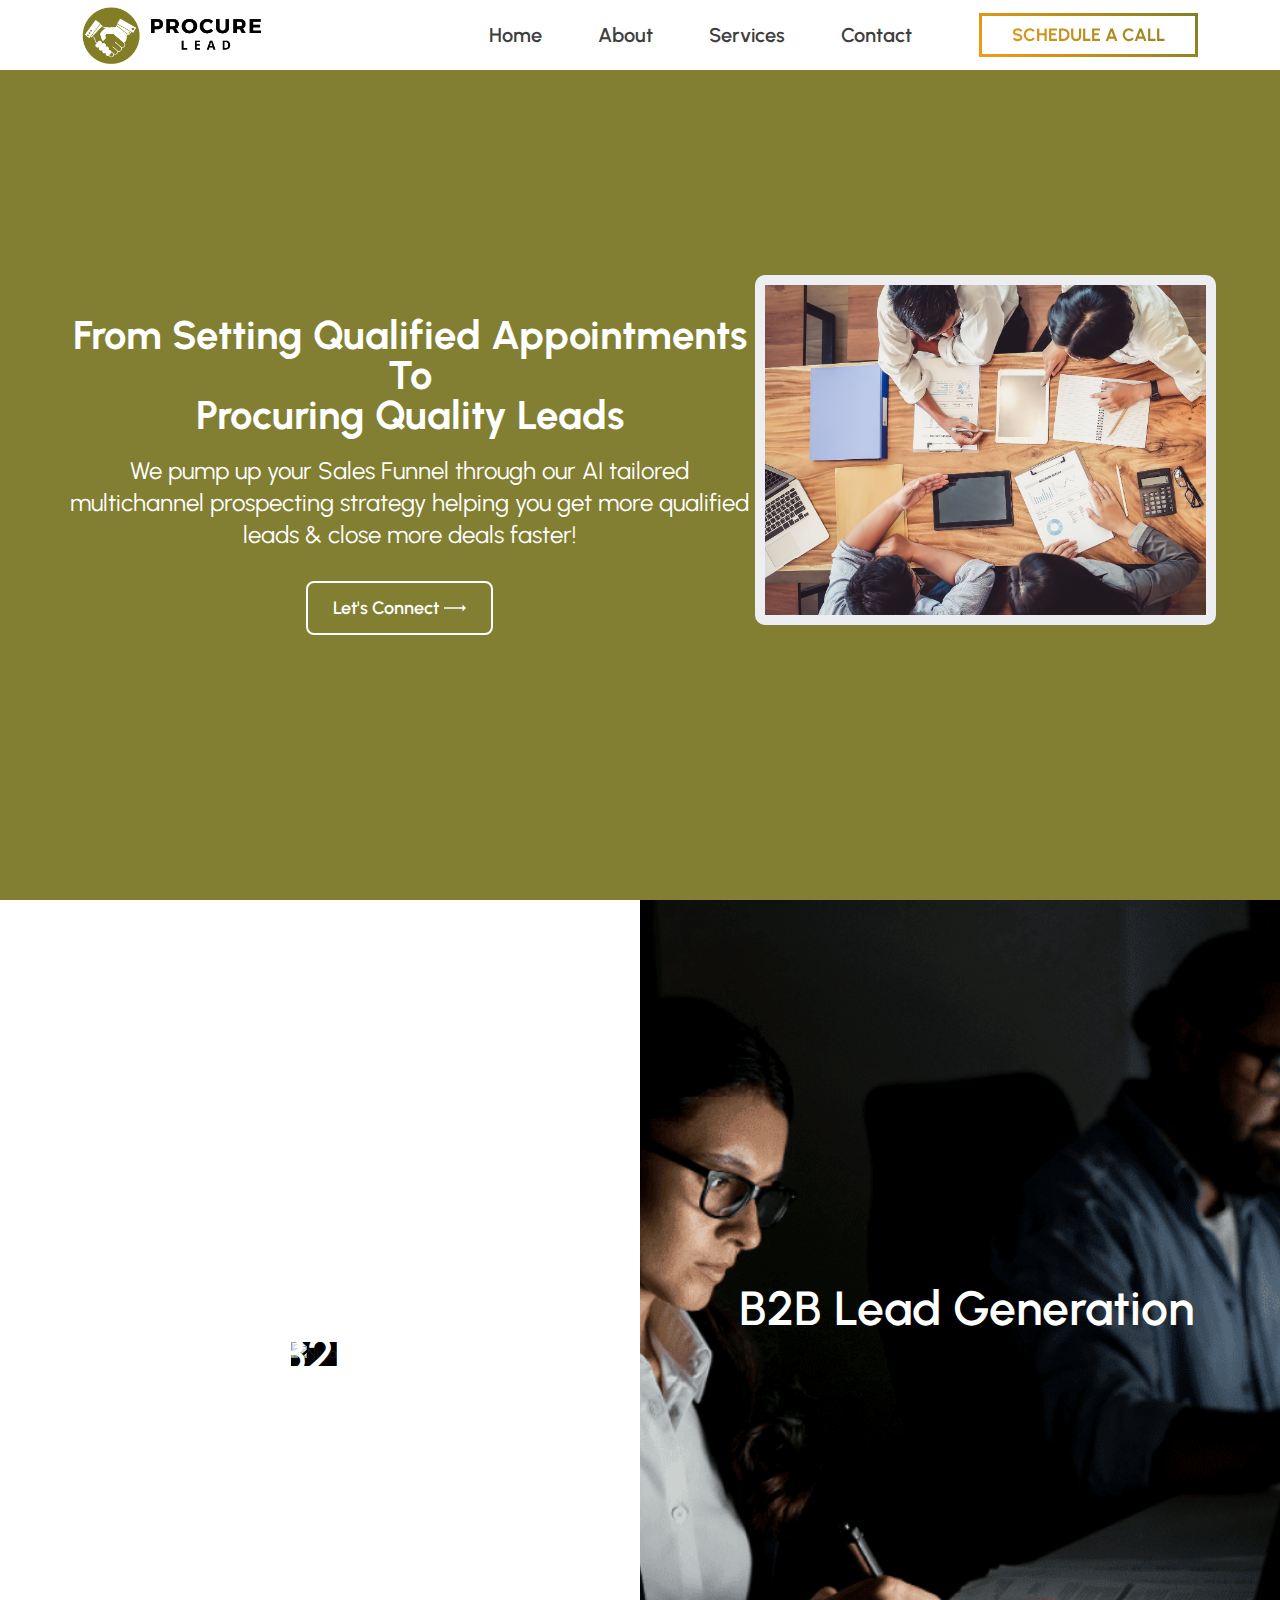
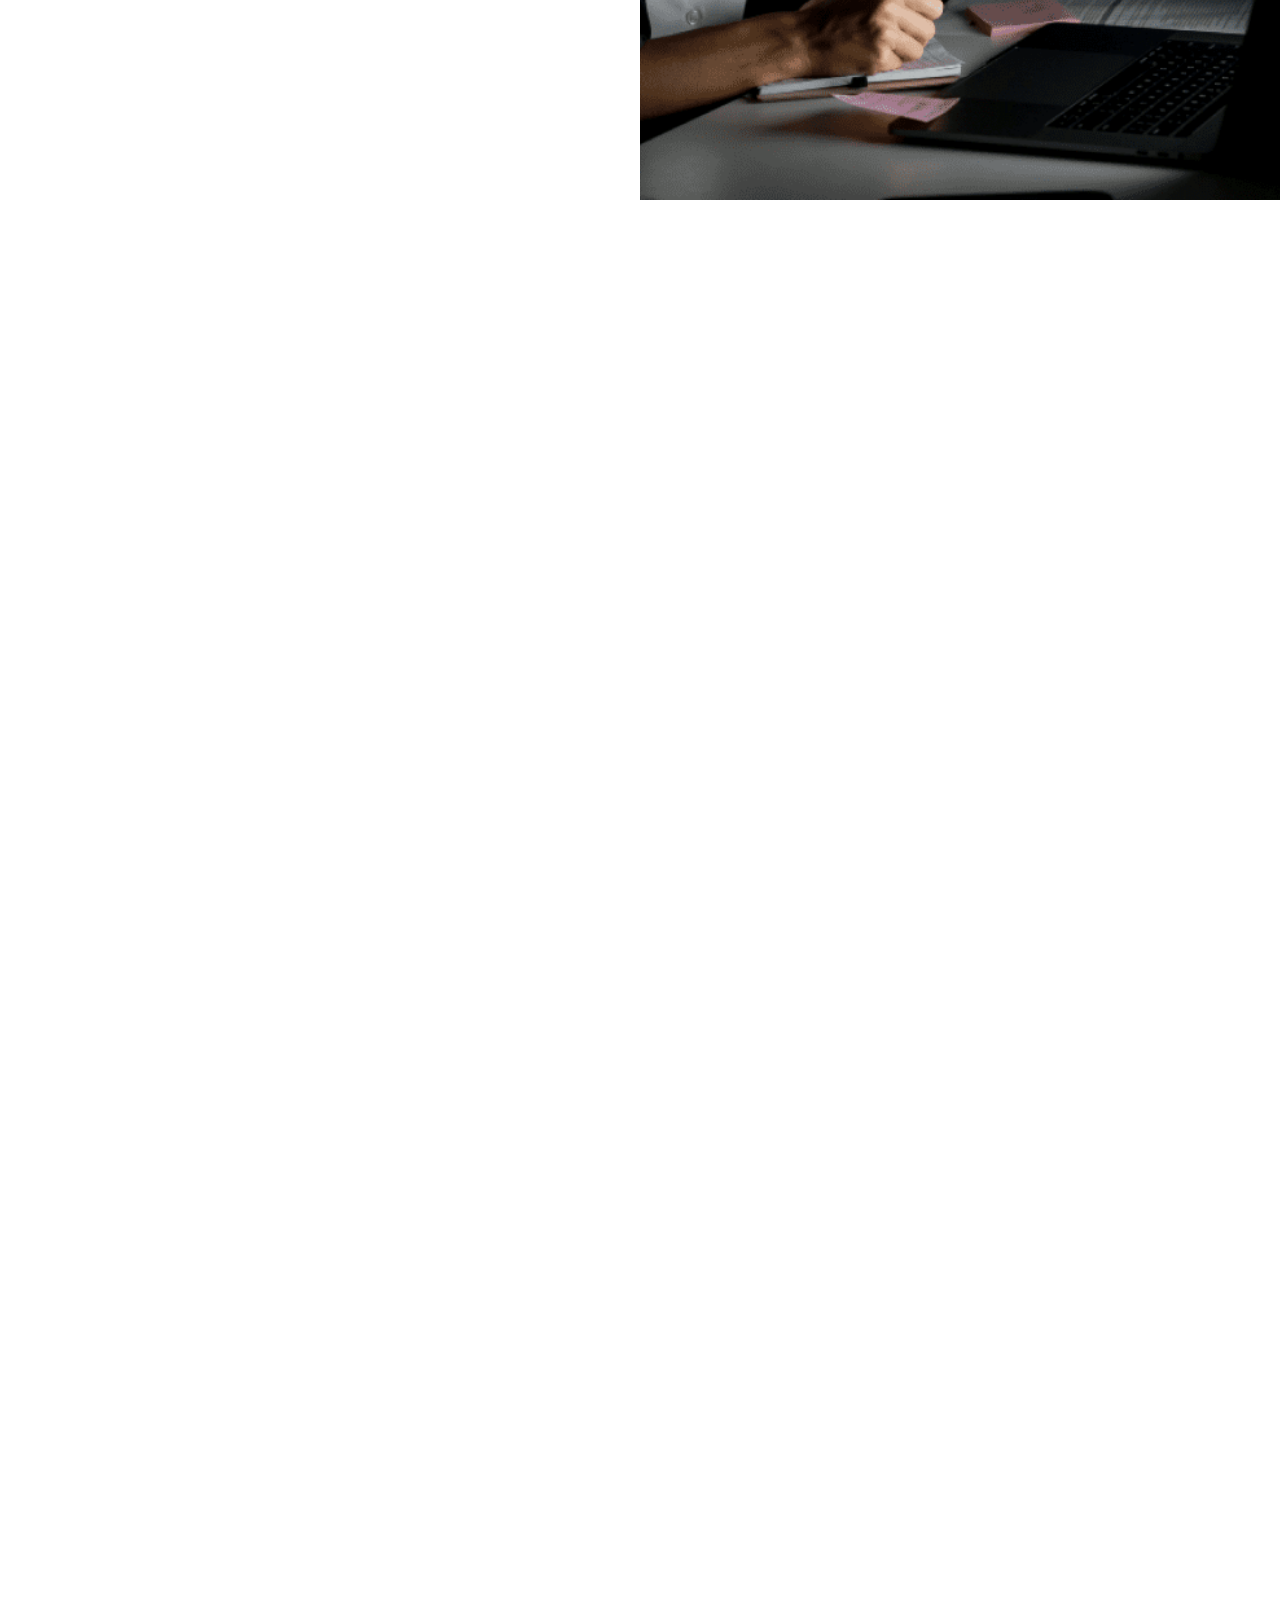
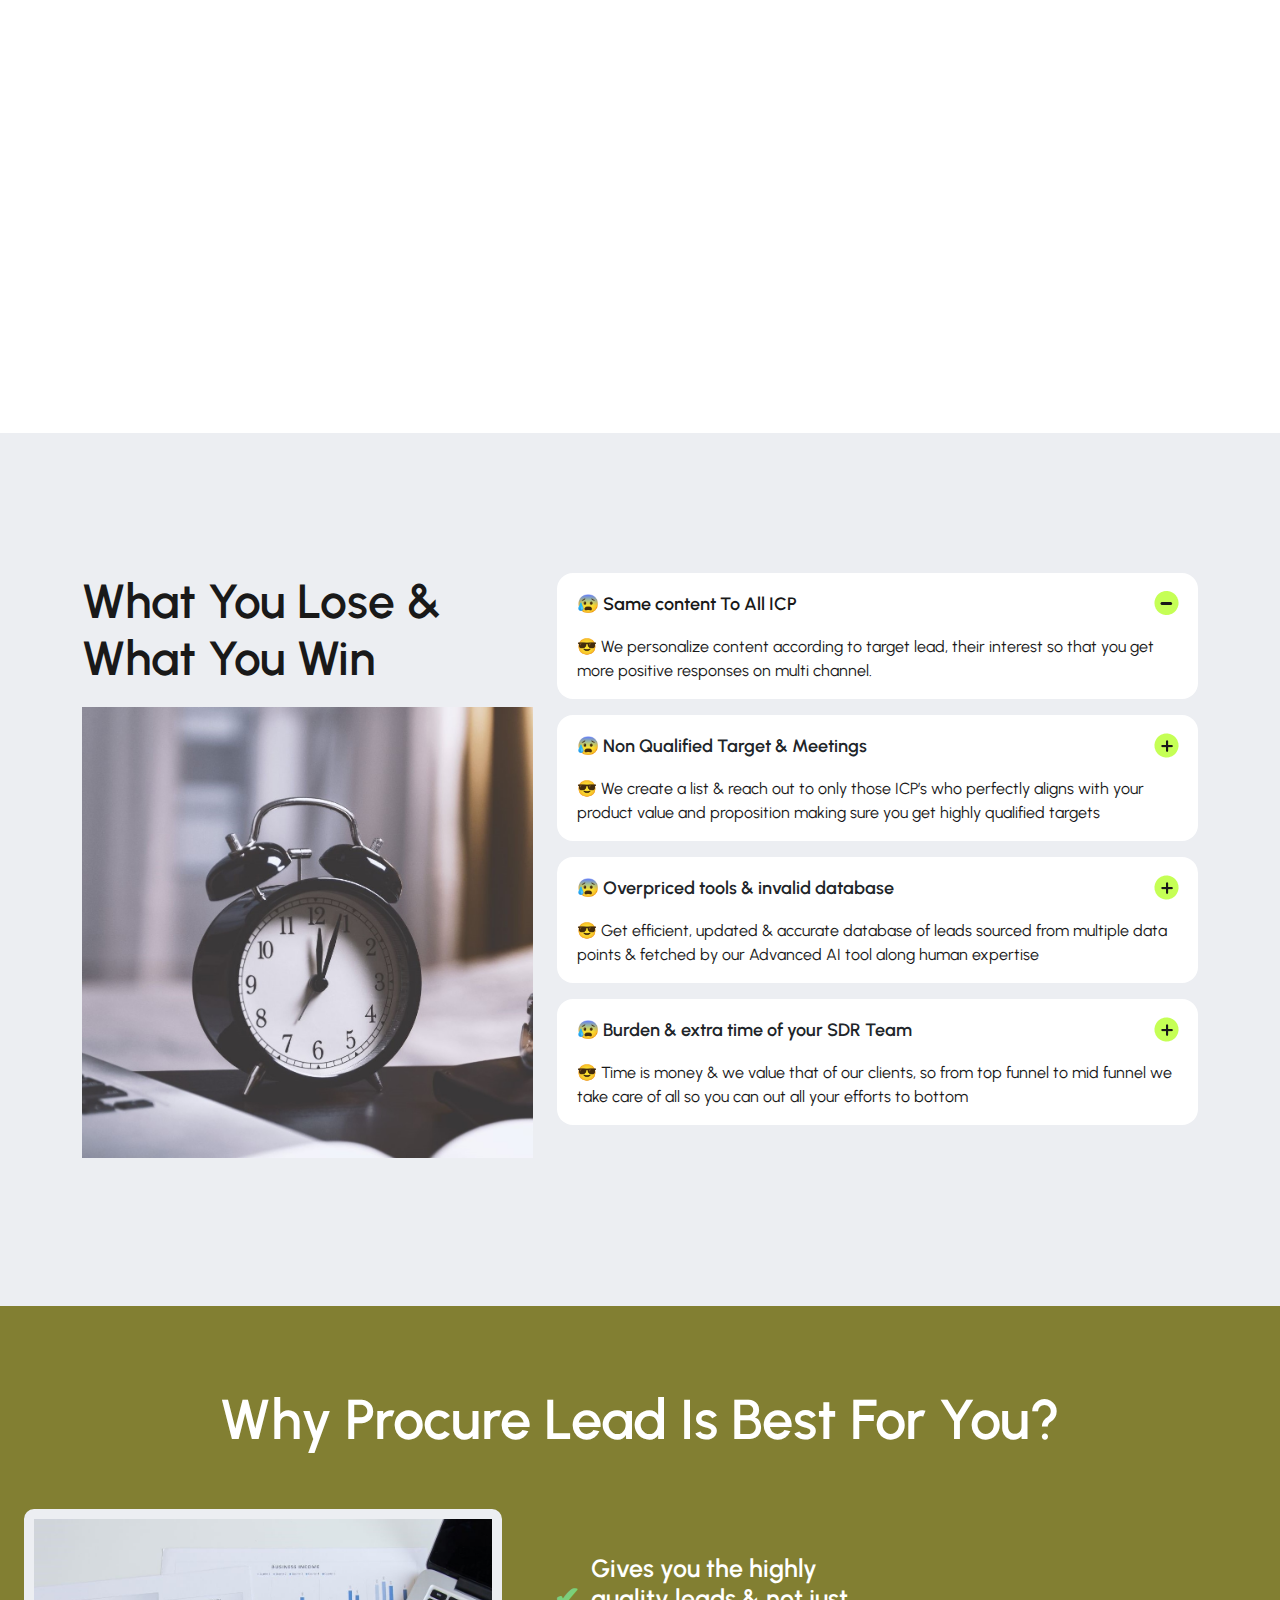
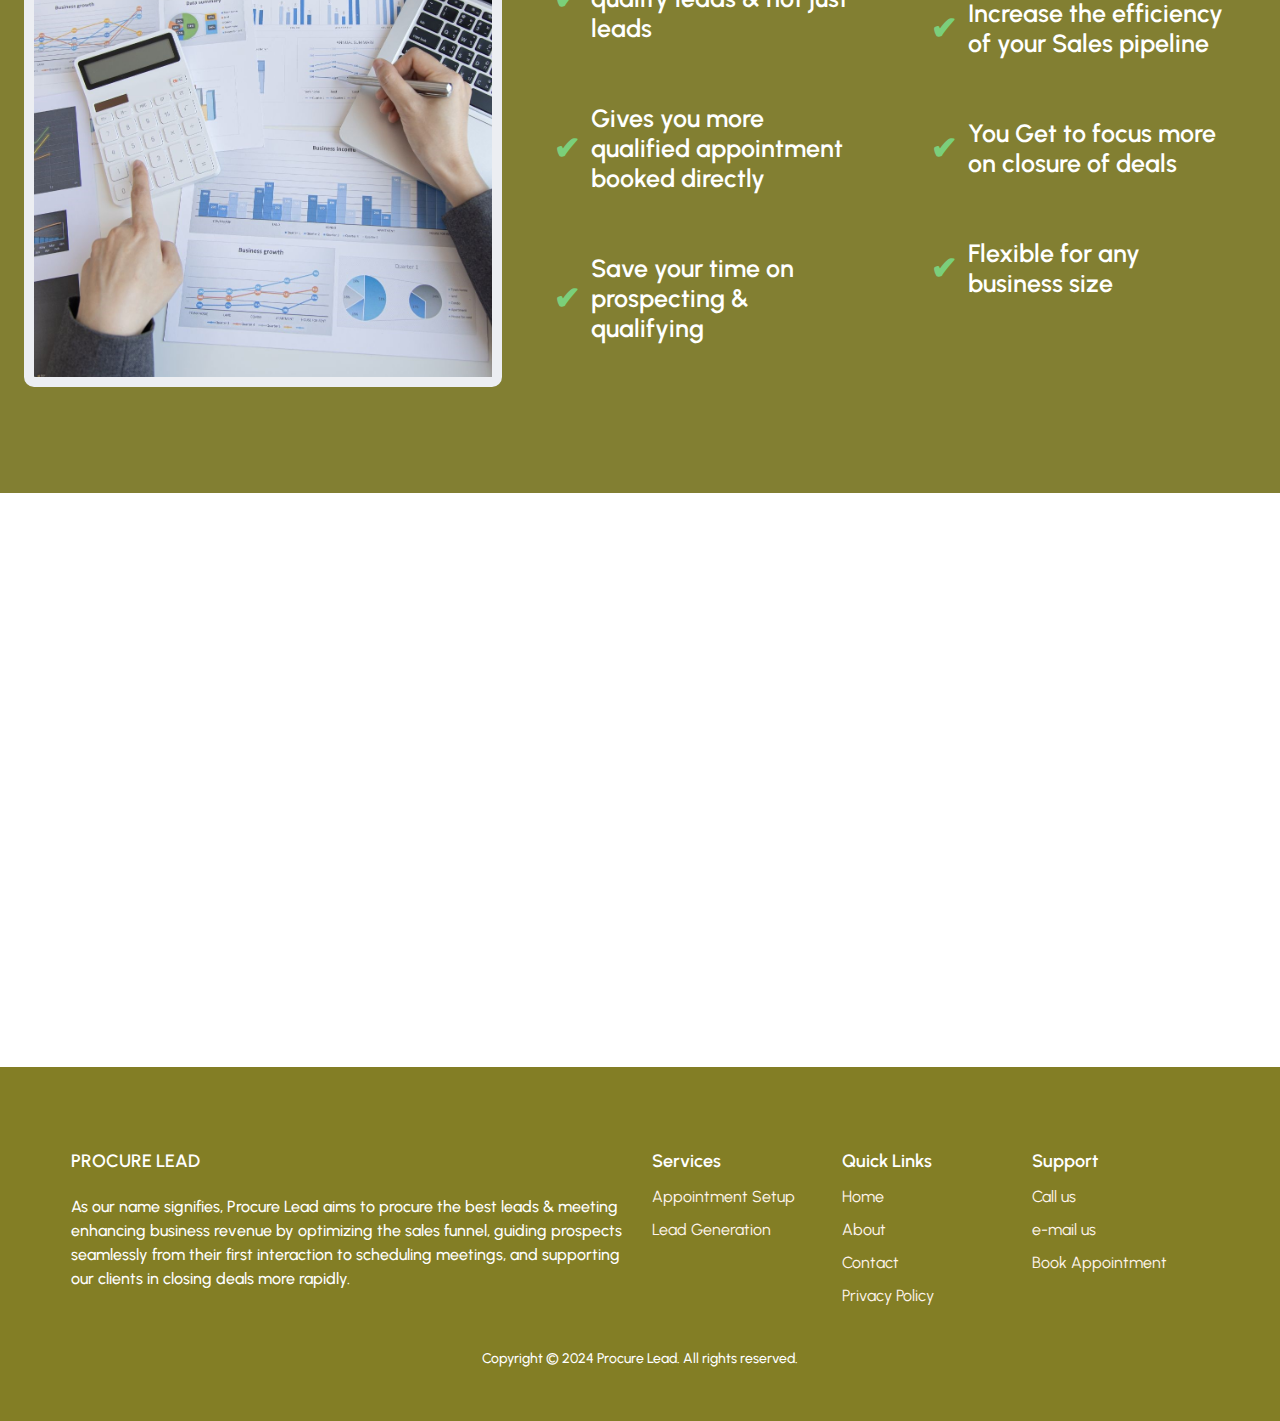
==== commit 17f61248: "First Deployment" ====
--- a/index.html
+++ b/index.html
@@ -44,7 +44,7 @@
             </div>
           </div>
           <div class="header-right">
-            <a class="btn gradient-btn" href="#">SCHEDULE A CALL</a>
+            <a class="btn gradient-btn" target="_blank" href="https://docs.google.com/forms/d/e/1FAIpQLScpn2jGMIbzkDC_EV-V_vv6WggczHglKrebqEN957pOQcZb6w/viewform?usp=sf_link">SCHEDULE A CALL</a>
             <div class="burger-icon burger-icon-white">
               <span class="burger-icon-top"></span>
               <span class="burger-icon-mid"></span>
@@ -76,16 +76,14 @@
                       <li><a href="b2b-lead-generation-service.html">Lead Generation Service</a></li>
                     </ul>
                   </li>
-                  
                   <li class="has-children"><a href="contact.html">Contact</a></li>
                 </ul>
               </nav>
             </div>
-            
             <div class="mobile-social-icon mb-50">
-              <h6 class="mb-25">Follow Us</h6><a class="icon-socials icon-facebook" href="#"><img alt="Nivia" src="assets/imgs/template/icons/fb.svg"></a><a class="icon-socials icon-instagram" href="#"><img alt="Nivia" src="assets/imgs/template/icons/in.svg"></a><a class="icon-socials icon-twitter" href="#"><img alt="Nivia" src="assets/imgs/template/icons/tw.svg"></a><a class="icon-socials icon-be" href="#"><img alt="Nivia" src="assets/imgs/template/icons/be.svg"></a>
-            </div>
-            <div class="site-copyright">Copyright 2023 &copy; Procure Lead.<br>Designed by dworkstudio</div>
+              <!-- <h6 class="mb-25">Follow Us</h6><a class="icon-socials icon-facebook" href="#"><img alt="Nivia" src="assets/imgs/template/icons/fb.svg"></a><a class="icon-socials icon-instagram" href="#"><img alt="Nivia" src="assets/imgs/template/icons/in.svg"></a><a class="icon-socials icon-twitter" href="#"><img alt="Nivia" src="assets/imgs/template/icons/tw.svg"></a><a class="icon-socials icon-be" href="#"><img alt="Nivia" src="assets/imgs/template/icons/be.svg"></a> -->
+            </div>
+            <div class="site-copyright">Copyright 2024 &copy; Procure Lead.<br>Designed by dworkstudio</div>
           </div>
         </div>
       </div>
@@ -99,7 +97,7 @@
                 <h1>From Setting Qualified Appointments <br> To <br>Procuring Quality Leads</h1>
                 <p>We pump up your Sales Funnel through our AI tailored multichannel prospecting strategy helping you get more qualified leads & close more deals faster!</p>
                 <div class="d-flex mb-0">
-                  <a class="btn btn-brand-4-medium mr-20" href="#">Let's Connect
+                  <a class="btn btn-brand-4-medium mr-20" target="_blank" href="contact.html">Let's Connect
                     <svg width="22" height="8" viewbox="0 0 22 8" fill="none" xmlns="http://www.w3.org/2000/svg">
                       <path d="M22 3.99934L18.4791 0.478516V3.30642H0V4.69236H18.4791V7.52031L22 3.99934Z" fill=""></path>
                     </svg></a>
@@ -160,7 +158,7 @@
             <img src="assets/imgs/page/homepage1/homepage-section-3.png" alt="Nivia">
           </div>
           <div class="text-center mt-50 mb-50">
-            <p class="heading-3">Ready to grow your business? <a class="brand-4" href="#"> Let’s talk</a></p>
+            <p class="heading-3">Ready to grow your business? <a class="brand-4" target="_blank" href="https://docs.google.com/forms/d/e/1FAIpQLScpn2jGMIbzkDC_EV-V_vv6WggczHglKrebqEN957pOQcZb6w/viewform?usp=sf_link"> Let’s talk</a></p>
           </div>
         </div>
       </section>
@@ -193,33 +191,36 @@
               <div class="box-swiper mt-30">
                 <div class="swiper-container swiper-group-1">
                   <div class="swiper-wrapper">
+
                     <div class="swiper-slide">
                       <div class="card-testimonial-3">
                         <!-- <div class="card-image"><img src="assets/imgs/page/homepage1/img-review.png" alt="Nivia"></div> -->
                         <div class="card-info">
                           <p class="text-md neutral-500">“Making Procure Lead as our B2B sales outreach was one of the best decisions. The quality of meetings that are coming in our sales pipeline is visible based on our conversions. They work very professionally & understand our demands with full flexibility. Would recommend it to B2B startups who are keen to grow their business!”</p>
                           <div class="card-author-review">
-                            <div class="card-author-info"><span class="author-name">-  Dice</span><span class="author-tag"></span></div>
+                            <div class="card-author-info"><span class="author-name">Dice</span><span class="author-tag">Manohar Vashishta</span></div>
                             <div class="card-rate"><img src="assets/imgs/page/homepage1/star.svg" alt="Nivia"><img src="assets/imgs/page/homepage1/star.svg" alt="Nivia"><img src="assets/imgs/page/homepage1/star.svg" alt="Nivia"><img src="assets/imgs/page/homepage1/star.svg" alt="Nivia"><img src="assets/imgs/page/homepage1/star.svg" alt="Nivia"></div>
                           </div>
                         </div>
                       </div>
                     </div>
+
                     <div class="swiper-slide">
                       <div class="card-testimonial-3">
                         <!-- <div class="card-image"><img src="assets/imgs/page/homepage1/img-review-2.png" alt="Nivia"></div> -->
                         <div class="card-info">
                           <p class="text-md neutral-500">Procure Lead is the best business partner we ever came across. Their level of dedication to work on our ICP & to bring high end leads with the affordable cost helped us to talk only with those prospects who wanted to work with us without wasting time on wrong leads & overpriced tools.</p>
                           <div class="card-author-review">
-                            <div class="card-author-info"><span class="author-name">- Soon</span><span class="author-tag"></span></div>
+                            <div class="card-author-info"><span class="author-name">Build Run</span><span class="author-tag">Karan Kumar</span></div>
                             <div class="card-rate"><img src="assets/imgs/page/homepage1/star.svg" alt="Nivia"><img src="assets/imgs/page/homepage1/star.svg" alt="Nivia"><img src="assets/imgs/page/homepage1/star.svg" alt="Nivia"><img src="assets/imgs/page/homepage1/star.svg" alt="Nivia"><img src="assets/imgs/page/homepage1/star.svg" alt="Nivia"></div>
                           </div>
                         </div>
                       </div>
                     </div>
-                    <div class="swiper-slide">
+
+                    <!-- <div class="swiper-slide">
                       <div class="card-testimonial-3">
-                        <!-- <div class="card-image"><img src="assets/imgs/page/homepage1/img-review-2.png" alt="Nivia"></div> -->
+                        <div class="card-image"><img src="assets/imgs/page/homepage1/img-review-2.png" alt="Nivia"></div>
                         <div class="card-info">
                           <p class="text-md neutral-500">The way Procure Lead has helped us increase our leads in the past few months is tremendous. Them taking care of entire outbound outreach by giving us a chance to focus entirely on closure of deals has made our workflow easy, fast & less complex.</p>
                           <div class="card-author-review">
@@ -228,7 +229,7 @@
                           </div>
                         </div>
                       </div>
-                    </div>
+                    </div> -->
                   </div>
                 </div>
               </div>
@@ -333,7 +334,7 @@
               <!-- <p class="text-md neutral-500 mb-60">Find answers to common questions in our comprehensive FAQs section,<br class="d-none d-lg-block">providing clarity and support for your crypto journey</p> -->
             </div>
             <div class="box-buttons justify-content-center">
-              <a class="btn btn-brand-for-white-bg mr-15" href="#">Book a Demo
+              <a class="btn btn-brand-for-white-bg mr-15" target="_blank" href="https://docs.google.com/forms/d/e/1FAIpQLScpn2jGMIbzkDC_EV-V_vv6WggczHglKrebqEN957pOQcZb6w/viewform?usp=sf_link">Book a Demo
                 <svg width="22" height="22" viewbox="0 0 22 22" fill="none" xmlns="http://www.w3.org/2000/svg">
                   <path d="M22 11.0003L18.4791 7.47949V10.3074H0V11.6933H18.4791V14.5213L22 11.0003Z" fill=""></path>
                 </svg>
@@ -384,8 +385,7 @@
               <li><a href="index.html">Home</a></li>
               <li><a href="about.html">About</a></li>
               <li><a href="contact.html">Contact</a></li>
-              <li><a href="term-conditions.html">Privacy Policy</a></li>
-              <li><a href="term-conditions.html">Terms & Conditions</a></li>
+              <li><a href="privacy-policy.html">Privacy Policy</a></li>
             </ul>
           </div>
     
@@ -394,8 +394,8 @@
             <h5 class="neutral-0 mb-10 text-18-semibold neutral-0">Support</h5>
             <ul class="menu-footer">
               <li><a href="tel:+916264639460">Call us</a></li>
-              <li><a href="mailto:shreyamathur9999@gmail.com">e-mail us</a></li>
-              <li><a href="#">Book Appointment</a></li>
+              <li><a href="mailto:shreyamathur@procurelead.com">e-mail us</a></li>
+              <li><a target="_blank" href="https://docs.google.com/forms/d/e/1FAIpQLScpn2jGMIbzkDC_EV-V_vv6WggczHglKrebqEN957pOQcZb6w/viewform?usp=sf_link">Book Appointment</a></li>
             </ul>
             <!-- <div class="box-socials-footer">
               <a class="icon-socials icon-facebook" href="#">
--- a/assets/css/style.css
+++ b/assets/css/style.css
@@ -843,6 +843,7 @@
   line-height: 34px;
   color: #898a8a;
 }
+
 .box-count .deals-countdown .countdown-section:last-child::before {
   display: none;
 }
